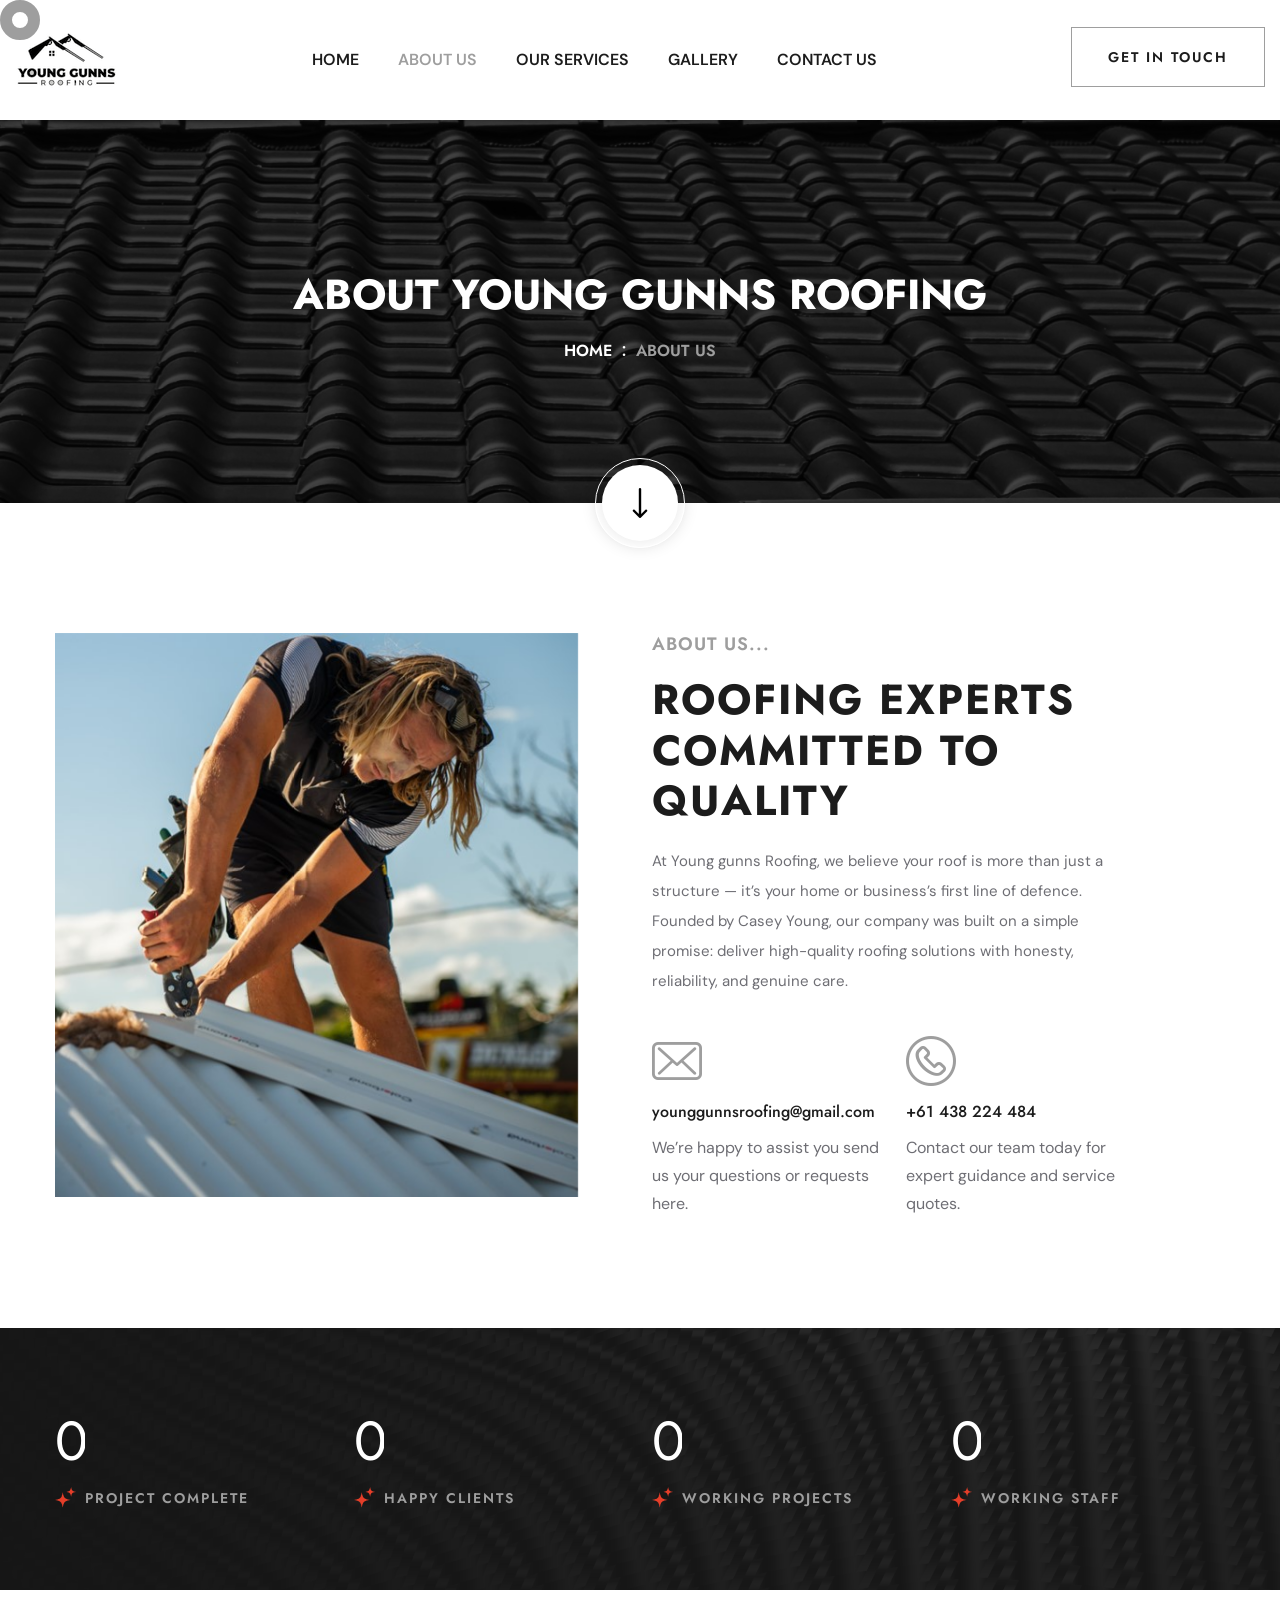
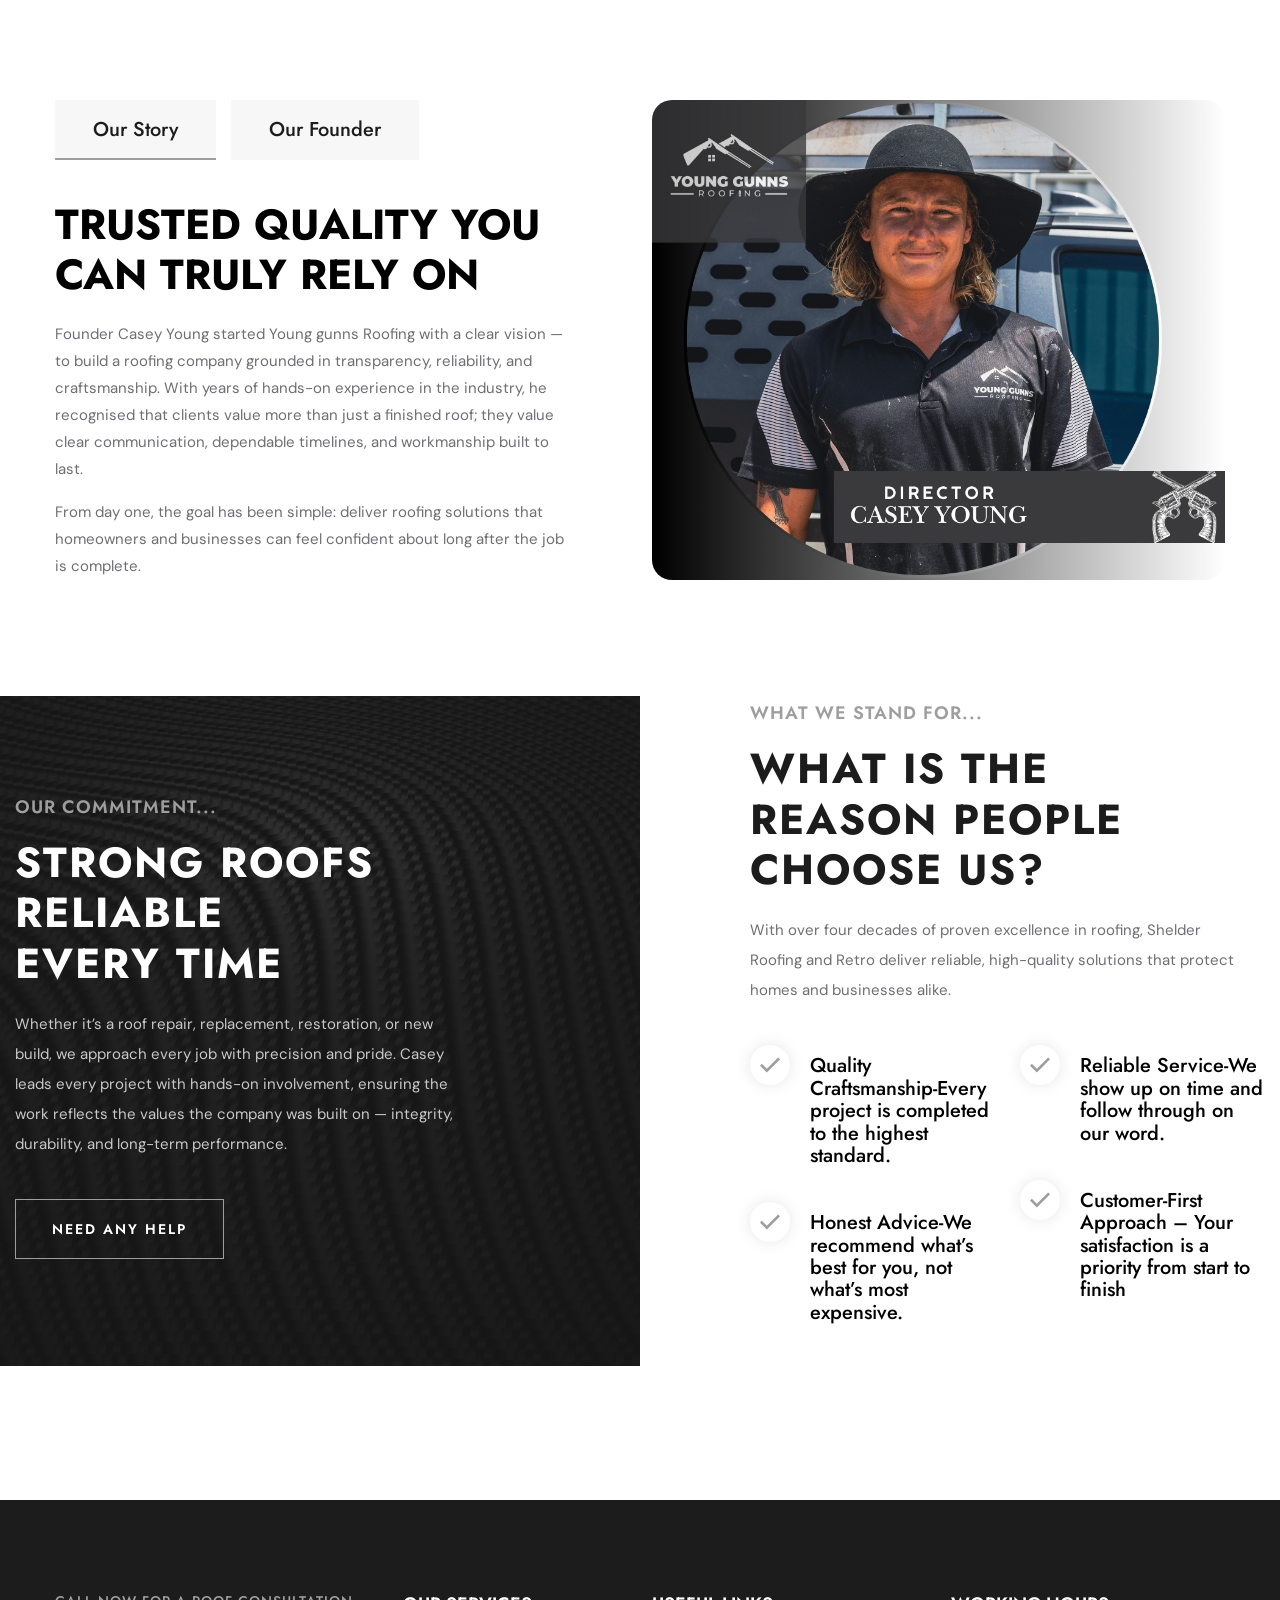
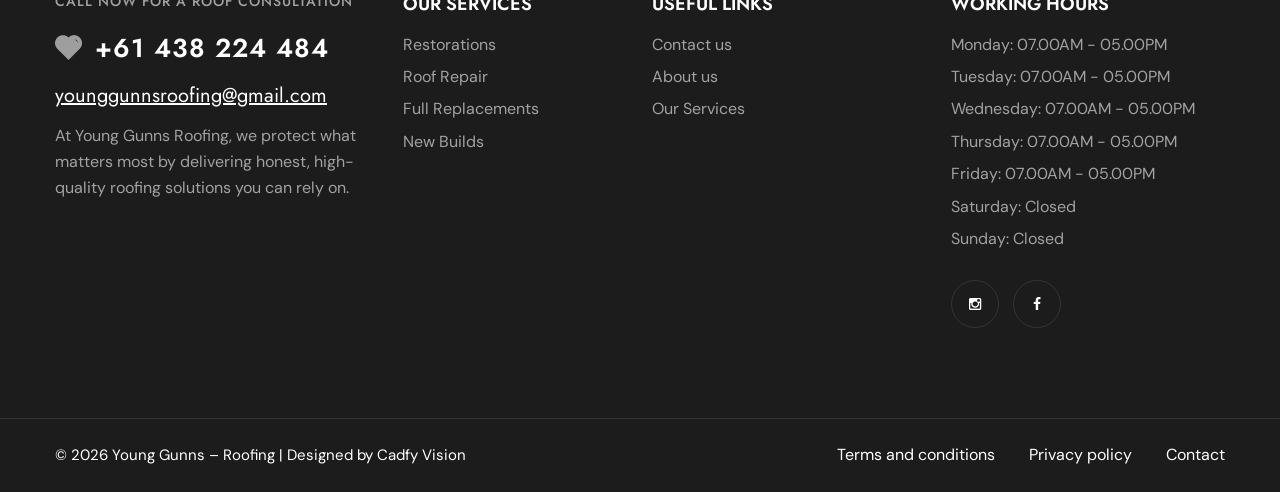
==== about.html @ 072b1c1d "correct company name spelling" ====
<!DOCTYPE html>
<html>
<head>
<meta charset="utf-8">
<title>Young Gunns Roofing</title>
<!-- Stylesheets -->
<link href="css/bootstrap.css" rel="stylesheet">
<link href="css/style.css" rel="stylesheet">
<link href="css/responsive.css" rel="stylesheet">

<link href="https://fonts.googleapis.com/css2?family=Jost:wght@300;400;500;600;700;800;900&display=swap" rel="stylesheet">
<link href="https://fonts.googleapis.com/css2?family=DM+Sans:wght@400;500;700&display=swap" rel="stylesheet">
<link href="https://fonts.googleapis.com/css2?family=Roboto:wght@300;400;500;700;900&display=swap" rel="stylesheet">

<!-- Color Switcher Mockup -->
<link href="css/color-switcher-design.css" rel="stylesheet">

<!-- Color Themes -->
<link id="theme-color-file" href="css/color-themes/default-color.css" rel="stylesheet">

<link rel="shortcut icon" href="images/fav.png" type="image/x-icon">
<link rel="icon" href="images/fav.png" type="image/x-icon">

<!-- Responsive -->
<meta http-equiv="X-UA-Compatible" content="IE=edge">
<meta name="viewport" content="width=device-width, initial-scale=1.0, maximum-scale=1.0, user-scalable=0">

</head>

<body>
<div class="cursor"></div>
<div class="page-wrapper">
 	

 	<!-- Main Header / Header Style Seven -->
    <header class="main-header header-style-seven">
    	
        <!-- Header Lower -->
        <div class="header-lower">
            
			<div class="auto-container">
				<div class="inner-container d-flex justify-content-between align-items-center flex-wrap">
					
					<div class="pull-left logo-box">
						<div class="logo"><a href="index.html"><img src="images/logo.png" alt="" title="Roonix Roofing"></a></div>
					</div>
					<div class="nav-outer clearfix">
						
						<!-- Mobile Navigation Toggler -->
						<div class="mobile-nav-toggler"><span class="icon flaticon-menu"></span></div>
						<!-- Main Menu -->
						<nav class="main-menu show navbar-expand-md">
							<div class="navbar-header">
								<button class="navbar-toggler" type="button" data-toggle="collapse" data-target="#navbarSupportedContent" aria-controls="navbarSupportedContent" aria-expanded="false" aria-label="Toggle navigation">
									<span class="icon-bar"></span>
									<span class="icon-bar"></span>
									<span class="icon-bar"></span>
								</button>
							</div>
							
							<div class="navbar-collapse collapse clearfix" id="navbarSupportedContent">
								<ul class="navigation clearfix">
									
										<li><a href="index.html">Home</a></li>
										<li><a href="about.html">About Us</a></li>
										<li><a href="services.html">Our Services</a></li>
										<li><a href="projects.html">Gallery</a></li>
										
										<li><a href="contact.html">Contact Us</a></li>
								</ul>
							</div>
							
						</nav>
						<!-- Main Menu End-->
						
					</div>
					
					<!-- Outer Box -->
					<div class="outer-box clearfix">
						<div class="button-box text-center">
							<a href="contact.html" class="theme-btn btn-style-two clearfix">
								<span class="btn-wrap">
									<span class="text-one">Get in touch</span>
									<span class="text-two">Get in touch</span>
								</span>
							</a>
						</div>
					</div>
					<!-- End Outer Box -->
					
				</div>
				
			</div>
        </div>
        <!-- End Header Lower -->
        
		<!-- Sticky Header  -->
        <div class="sticky-header">
            <div class="auto-container clearfix">
                <!-- Logo -->
                <div class="logo pull-left">
                    <a href="index.html" title=""><img src="images/logo.png" alt="" title=""></a>
                </div>
				
                <!--Right Col-->
                <div class="pull-right">
                    <!-- Main Menu -->
                    <nav class="main-menu">
                        <!--Keep This Empty / Menu will come through Javascript-->
                    </nav><!-- Main Menu End-->
					
					<div class="mobile-nav-toggler"><span class="icon flaticon-menu"></span></div>
					
                </div>
            </div>
        </div><!-- End Sticky Menu -->
    
		<!-- Mobile Menu  -->
        <div class="mobile-menu">
            <div class="menu-backdrop"></div>
            <div class="close-btn"><span class="icon flaticon-multiply"></span></div>
            <nav class="menu-box">
                <div class="nav-logo"><a href="index.html"><img src="images/logo.png" alt="Roonix" title=""></a></div>
				<!-- Search -->
				<div class="search-box">
					<form method="post" action="contact.html">
						<div class="form-group">
							<input type="search" name="search-field" value="" placeholder="SEARCH HERE" required>
							<button type="submit"><span class="icon flaticon-search-1"></span></button>
						</div>
					</form>
				</div>
                <div class="menu-outer"><!--Here Menu Will Come Automatically Via Javascript / Same Menu as in Header--></div>
            </nav>
        </div>
		<!-- End Mobile Menu -->
	
    </header>
    <!-- End Main Header -->
	
	<!-- Page Title -->
    <section class="page-title" style="background-image: url(images/background/20.jpg)">
        <div class="auto-container">
			<h2>About Young Gunns Roofing</h2>
			<ul class="bread-crumb clearfix">
				<li><a href="index.html">Home</a></li>
				<li>About us</li>
			</ul>
        </div>
		<!-- Scroll To Down -->
		<div class="scroll-to-down scroll-to-target" data-target=".about-section-two"><span class="flaticon-down-arrow-1"></span></div>
    </section>
    <!-- End Page Title -->
	
	<!-- About Section Two / Style Two -->
	<section class="about-section-two style-two">
		<div class="auto-container">
			<div class="row clearfix">
				
				<!-- Image Column -->
				<div class="image-column col-lg-6 col-md-12 col-sm-12">
					<div class="inner-column wow fadeInLeft" data-wow-delay="0ms" data-wow-duration="1500ms">
						<div class="image">
							<img src="images/resource/younggunns-roofing-about.jpg" alt="" />
							<!--<div class="experience-box" style="background-image: url(images/background/19.png)">
								<div class="counter"><span class="odometer" data-count="15"></span></div>
								<div class="text">Year of Experience</div>
							</div>-->
						</div>
					</div>
				</div>
				
				<!-- Content Column -->
				<div class="content-column col-lg-6 col-md-12 col-sm-12">
					<div class="inner-column wow fadeInRight" data-wow-delay="0ms" data-wow-duration="1500ms">
						<!-- Sec Title -->
						<div class="sec-title">
							<div class="title">About Us...</div>
							<h2>Roofing Experts Committed to <br> Quality</h2>
							<div class="text">At Young gunns Roofing, we believe your roof is more than just a structure — it’s your home or business’s first line of defence. Founded by Casey Young, our company was built on a simple promise: deliver high-quality roofing solutions with honesty, reliability, and genuine care.
</div>
						</div>
						<div class="row clearfix">
							<!-- Info Column -->
							<div class="info-column col-lg-6 col-md-6 col-sm-12">
								<div class="column-inner">
									<div class="icon flaticon-envelope"></div>
									<h4>younggunnsroofing@gmail.com</h4>
									<div class="text">We’re happy to assist you send us your questions or requests here.</div>
								</div>
							</div>
							
							<!-- Info Column -->
							<div class="info-column col-lg-6 col-md-6 col-sm-12">
								<div class="column-inner">
									<div class="icon flaticon-phone"></div>
									<h4>+61 438 224 484</h4>
									<div class="text">Contact our team today for expert guidance and service quotes.</div>
								</div>
							</div>
						</div>
					</div>
				</div>
				
			</div>
		</div>
	</section>
	<!-- End About Section Two -->
	
	<!-- Counter Section -->
	<section class="counter-section style-three" style="background-image: url(images/background/21.png)">
		<div class="auto-container">
			<div class="inner-container">
				<div class="row clearfix">
							
					<!-- Counter Column -->
					<div class="counter-block col-lg-3 col-md-6 col-sm-12">
						<div class="inner-block">
							<div class="counter"><span class="odometer" data-count="0"></span></div>
							<div class="counter-text">Project Complete</div>
						</div>
					</div>
					
					<!-- Counter Column -->
					<div class="counter-block col-lg-3 col-md-6 col-sm-12">
						<div class="inner-block">
							<div class="counter"><span class="odometer" data-count="0"></span></div>
							<div class="counter-text">Happy Clients</div>
						</div>
					</div>
					
					<!-- Counter Column -->
					<div class="counter-block col-lg-3 col-md-6 col-sm-12">
						<div class="inner-block">
							<div class="counter"><span class="odometer" data-count="0"></span></div>
							<div class="counter-text">Working Projects</div>
						</div>
					</div>
					
					<!-- Counter Column -->
					<div class="counter-block col-lg-3 col-md-6 col-sm-12">
						<div class="inner-block">
							<div class="counter"><span class="odometer" data-count="0"></span></div>
							<div class="counter-text">Working Staff</div>
						</div>
					</div>
					
				</div>
			</div>
		</div>
	</section>
	<!-- End Counter Section -->
	
	<!-- Mission Section Two -->
	<section class="mission-section-two">
		<div class="auto-container">
			<div class="inner-container">
				<div class="row clearfix">
				
					<!-- Tab Column -->
					<div class="tab-column col-lg-6 col-md-12 col-sm-12">
						<div class="inner-column">
							
							<!-- Mission Info Tabs -->
                            <div class="mission-info-tabs">
                                <!-- Product Tabs -->
                                <div class="mission-tabs style-two tabs-box">
                                
                                    <!-- Tab Btns -->
                                    <ul class="tab-btns tab-buttons clearfix">
                                        <li data-tab="#prod-mission" class="tab-btn active-btn">Our Story</li>
                                        <li data-tab="#prod-vision" class="tab-btn">Our Founder</li>
										 
                                    </ul>
                                    
                                    <!-- Tabs Container -->
                                    <div class="tabs-content">
                                        
                                        <!-- Tab / Active Tab -->
                                       <div class="tab active-tab" id="prod-mission">
    <div class="content">
        <h2>Trusted Quality You Can Truly Rely On</h2>
        <p>
           Founder Casey Young started Young gunns Roofing with a clear vision — to build a roofing
company grounded in transparency, reliability, and craftsmanship. With years of hands-on
experience in the industry, he recognised that clients value more than just a finished roof; they
value clear communication, dependable timelines, and workmanship built to last.
        </p>
        <p>
      From day one, the goal has been simple: deliver roofing solutions that homeowners and
businesses can feel confident about long after the job is complete.

        </p>
		
    </div>
</div>

										
										<!-- Tab -->
                                       <div class="tab" id="prod-vision">
    <div class="content">
        <h2>Trusted Roofing, Expert Leadership</h2>
        <p>
           Casey Young is the founder and driving force behind Young gunns Roofing. With extensive
hands-on industry experience, he leads the company with a commitment to precision,
accountability, and high standards on every project.
        </p>
        <p>
          Known for his attention to detail and straightforward approach, Casey believes a roof represents
more than protection — it represents peace of mind. His leadership has shaped a company
culture focused on professionalism, strong work ethic, and consistent quality across both
residential and commercial projects.
        </p>
		<p>Under his guidance, Young gunns Roofing has grown through word-of-mouth referrals and
repeat clients who appreciate honest advice, transparent pricing, and reliable results.</p>
    </div>
</div>

										
									</div>
								</div>
							</div>
							
						</div>
					</div>
					
					<!-- Image Column -->
					<div class="image-column col-lg-6 col-md-12 col-sm-12">
    <div class="inner-column">
        <div class="row clearfix">
            <!-- Single Image with Rounded Corners -->
            <div class="col-lg-12 col-md-12 col-sm-12">
                <div class="image wow fadeInRight" data-wow-delay="0ms" data-wow-duration="1500ms">
                    <img src="images/resource/younggunns-roofing-about-founder.jpg" alt="" width="940" height="788" style="border-radius: 20px;" />
                </div>
            </div>
        </div>
    </div>
</div>
					
				</div>
			</div>
		</div>
	</section>
	
	<section class="fluid-section-three">
		<div class="map-pattern" style=""></div>
    	<div class="outer-container  d-flex justify-content-between align-items-center clearfix">
        	
			<!-- Left Column -->
            <div class="left-column" style="background-image: url(images/background/7.png)">
				<div class="inner-column">
					<!-- Sec Title -->
					<div class="sec-title light">
						<div class="title">Our Commitment...</div>
						<h2>Strong Roofs <br> Reliable <br> Every Time</h2>
						<div class="text">Whether it’s a roof repair, replacement, restoration, or new build, we approach every job with precision and pride. Casey leads every project with hands-on involvement, ensuring the work reflects the values the company was built on — integrity, durability, and long-term performance.</div>
					</div>
					<div class="button-box">
						<a href="contact.html" class="theme-btn btn-style-one clearfix">
							<span class="btn-wrap">
								<span class="text-one">Need any help</span>
								<span class="text-two">Need any help</span>
							</span>
						</a>
					</div>
				</div>
            </div>
			
            <!-- Right Column -->
            <div class="right-column">
            	<div class="inner-column">
					<!-- Sec Title -->
					<div class="sec-title">
						<div class="title">What We Stand For...</div>
						<h2>what is The <br> Reason people <br> choose us?</h2>
						<div class="text">With over four decades of proven excellence in roofing, Shelder Roofing and Retro deliver reliable, high-quality solutions that protect homes and businesses alike.</div>
					</div>
					<div class="row clearfix">
						<div class="col-lg-6 col-md-6 col-sm-12">
							<ul class="option">
								<li>Quality Craftsmanship-Every project is completed to the highest standard.</li>
								<li>Honest Advice-We recommend what’s best for you, not what’s most expensive.</li>
							</ul>
						</div>
						<div class="col-lg-6 col-md-6 col-sm-12">
							<ul class="option">
								<li>Reliable Service-We show up on time and follow through on our word.
</li>
								<li>Customer-First Approach – Your satisfaction is a priority from start to finish</li>
							</ul>
						</div>
					</div>
				</div>
			</div>
			
		</div>
	</section>
	
	<br><br><br><br><br><br>
	
	<!-- Main Footer -->
    <footer class="main-footer">
    	<div class="auto-container">
        	<!-- Widgets Section -->
            <div class="widgets-section">
            	<div class="row clearfix">
                	
                    <!-- Column -->
                    <div class="big-column col-lg-6 col-md-12 col-sm-12">
						<div class="row clearfix">
						
                        	<!-- Footer Column -->
                            <div class="footer-column col-lg-7 col-md-6 col-sm-12">
                                <div class="footer-widget career-widget">
									<div class="title">Call Now for a Roof Consultation</div>
									<a href="tel:+61 438 224 484" class="phone">+61 438 224 484</a>
									<a class="email" href="mailto:younggunnsroofing@gmail.com">younggunnsroofing@gmail.com</a>
									
									<div class="text">At Young Gunns Roofing, we protect what matters most by delivering honest, high-quality roofing solutions you can rely on.</div>
								</div>
							</div>
							
							<!-- Footer Column -->
                            <div class="footer-column col-lg-5 col-md-6 col-sm-12">
                                <div class="footer-widget links-widget">
									<h6>Our Services</h6>
									<ul class="links">
										<li><a href="services.html">Restorations</a></li>
										<li><a href="services.html">Roof Repair</a></li>
										<li><a href="services.html">Full Replacements</a></li>
										
										<li><a href="services.html">New Builds</a></li>
										
									</ul>
								</div>
							</div>
							
						</div>
					</div>
					
					<!-- Column -->
                    <div class="big-column col-lg-6 col-md-12 col-sm-12">
						<div class="row clearfix">
							
							<!-- Footer Column -->
                            <div class="footer-column col-lg-6 col-md-6 col-sm-12">
                                <div class="footer-widget links-widget">
									<h6>Useful links</h6>
									<ul class="links">
										<li><a href="contact.html">Contact us</a></li>
										<li><a href="about.html">About us</a></li>
										<li><a href="services.html">Our Services</a></li>
										
										
										
										
										
										
										
									</ul>
								</div>
							</div>
							
							<!-- Footer Column -->
                            <div class="footer-column col-lg-6 col-md-6 col-sm-12">
                                <div class="footer-widget links-widget">
									<h6>Working Hours</h6>
									<ul class="time-schedule">
									
										<li>Monday: 07.00AM - 05.00PM</li>
                                        <li>Tuesday: 07.00AM - 05.00PM</li>
										<li>Wednesday: 07.00AM - 05.00PM</li>
										<li>Thursday: 07.00AM - 05.00PM</li>
										<li>Friday: 07.00AM - 05.00PM</li>
										<li>Saturday: Closed</li>
										<li>Sunday: Closed</li>
									</ul>
									<!-- Social Box -->
									<ul class="social-icon-one">
										<li><a href="https://www.instagram.com/younggunnsroofing/" class="fa fa-instagram"></a></li>
										<li><a href="https://www.facebook.com/profile.php?id=61556952474637" class="fa fa-facebook-f"></a></li>
<!--<li><a href="#0" class="fa fa-twitter"></a></li>
<li><a href="#0" class="fa fa-behance"></a></li>
<li><a href="#0" class="fa fa-youtube-play"></a></li>-->

									</ul>
								</div>
							</div>
							
						</div>
					</div>
					
				</div>
			</div>
		</div>
		
		<!-- Footer Bottom -->
		<div class="footer-bottom">
			<div class="auto-container">
				<div class="row clearfix">
					
					<!-- Copyright Column -->
					<div class="copyright-column col-lg-6 col-md-6 col-sm-12">
    <div class="copyright">
        &copy; 2026 Young Gunns – Roofing |
        Designed by <a href="https://cadfyvision.com.au/" target="_blank" rel="noopener">Cadfy Vision</a>
    </div>
</div>
					
					<!-- Nav Column -->
					<div class="nav-column col-lg-6 col-md-6 col-sm-12">
						<ul class="footer-bottom-nav">
							<li><a href="#0">Terms and conditions</a></li>
							<li><a href="#0">Privacy policy</a></li>
							<li><a href="contact.html">Contact</a></li>
						</ul>
					</div>
					
				</div>
			</div>
		</div>
		
	</footer>
	<!-- End Main Footer -->
</div>
<!--End pagewrapper-->

<!-- Color Palate -->
<div class="color-palate">
    <div class="color-trigger">
        <i class="fa fa-gear"></i>
    </div>
    <div class="color-palate-head">
        <h6>Choose Layout</h6>
    </div>
	
	<div class="various-color clearfix">
        <div class="colors-list">
            <span class="palate default-color active" data-theme-file="css/color-themes/default-color.css"></span>
            <span class="palate green-color" data-theme-file="css/color-themes/green-color.css"></span>
            <span class="palate olive-color" data-theme-file="css/color-themes/blue-color.css"></span>
            <span class="palate orange-color" data-theme-file="css/color-themes/orange-color.css"></span>
            <span class="palate purple-color" data-theme-file="css/color-themes/purple-color.css"></span>
            <span class="palate teal-color" data-theme-file="css/color-themes/teal-color.css"></span>
            <span class="palate brown-color" data-theme-file="css/color-themes/brown-color.css"></span>
            <span class="palate yellow-color" data-theme-file="css/color-themes/yellow-color.css"></span>
        </div>
    </div>
</div>
<!-- End Color Palate -->

<!-- scrollToTop start -->
<div class="progress-wrap active-progress">
	<svg class="progress-circle svg-content" width="100%" height="100%" viewBox="-1 -1 102 102">
	<path d="M50,1 a49,49 0 0,1 0,98 a49,49 0 0,1 0,-98" style="transition: stroke-dashoffset 10ms linear 0s; stroke-dasharray: 307.919px, 307.919px; stroke-dashoffset: 228.265px;"></path>
	</svg>
</div>
<!-- scrollToTop end -->

<script src="js/jquery.js"></script>
<script src="js/popper.min.js"></script>
<script src="js/bootstrap.min.js"></script>
<script src="js/magnific-popup.min.js"></script>
<script src="js/jquery.mCustomScrollbar.concat.min.js"></script>
<script src="js/appear.js"></script>
<script src="js/parallax.min.js"></script>
<script src="js/tilt.jquery.min.js"></script>
<script src="js/jquery.paroller.min.js"></script>
<script src="js/owl.js"></script>
<script src="js/wow.js"></script>
<script src="js/odometer.js"></script>
<script src="js/mixitup.js"></script>
<script src="js/backToTop.js"></script>
<script src="js/cursor-script.js"></script>
<script src="js/nav-tool.js"></script>
<script src="js/jquery-ui.js"></script>
<script src="js/script.js"></script>
<script src="js/color-settings.js"></script>

<!--[if lt IE 9]><script src="https://cdnjs.cloudflare.com/ajax/libs/html5shiv/3.7.3/html5shiv.js"></script><![endif]-->
<!--[if lt IE 9]><script src="js/respond.js"></script><![endif]-->

</body>
</html>
---- css/style.css ----
/* Roonix Roofing HTML Template */

/* 
	font-family: 'Montserrat', sans-serif;
	font-family: 'Roboto', sans-serif;
*/

@import url('global.css');
@import url('header.css');
@import url('footer.css');
@import url('icofont.css');
@import url('font-awesome.css');
@import url('flaticon.css');
@import url('animate.css');
@import url('owl.css');
@import url('swiper.css');
@import url('linearicons.css');
@import url('jquery-ui.css');
@import url('preloader.css');
@import url('custom-animate.css');
@import url('magnific-popup.css');
@import url('jquery.bootstrap-touchspin.css');
@import url('odometer-theme-default.css');
@import url('jquery.mCustomScrollbar.min.css');

/*** 

====================================================================
	Main Slider Section
====================================================================

***/

.main-slider{
	position:relative;
	overflow:hidden;
	background-color:var(--color-three);
	padding-left:var(--padding-left-100);
}

.main-slider .slide{
	position:relative;
	overflow:hidden;
	padding:160px 0px 250px;
	background-size:cover;
}

.main-slider .image-layer img{
	position:absolute;
}

.main-slider .image-layer{
	position:absolute;
	left:0px;
	top:0px;
	right:0px;
	bottom:0px;
	filter: grayscale(100%);
	background-size:cover;
	-webkit-transform:scale(1);
	-ms-transform:scale(1);
	transform:scale(1);
	background-position:right center;
	-webkit-transition: all 6000ms linear;
	-moz-transition: all 6000ms linear;
	-ms-transition: all 6000ms linear;
	-o-transition: all 6000ms linear;
	transition: all 6000ms linear;
}

.main-slider .active .image-layer{
	-webkit-transform:scale(1.15);
	-ms-transform:scale(1.15);
	transform:scale(1.15);
}

.main-slider .image-layer:before{
	position:absolute;
	content:'';
	left:0px;
	top:0px;
	right:0px;
	bottom:0px;
	background:url(../images/main-slider/gradient-layer.png) left top repeat-y;
}

.main-slider .content-boxed{
	position:relative;
	max-width:720px;
	z-index:10;
}

.main-slider .content-boxed .inner-box{
	position:relative;
}

.main-slider h1{
	opacity: 0;
	text-transform:uppercase;
	color:var(--white-color);
	transform-origin: top;
	transform: translateX(200px);
	-webkit-transition: all 1000ms ease;
	-moz-transition: all 100ms ease;
	-ms-transition: all 1000ms ease;
	-o-transition: all 1000ms ease;
	transition: all 1000ms ease;
	margin-bottom:var(--margin-bottom-50);
}

.main-slider .active h1{
	opacity: 1;
	transform: translateX(0px);
	-webkit-transition-delay: 450ms;
	-moz-transition-delay: 450ms;
	-ms-transition-delay: 450ms;
	-o-transition-delay: 450ms;
	transition-delay: 450ms;
}

.main-slider .btns-box{
	opacity:0;
	transform: translateX(200px);
	transform-origin: top;
	display:inline-block;
	-webkit-transition: all 900ms ease;
	-moz-transition: all 900ms ease;
	-ms-transition: all 900ms ease;
	-o-transition: all 900ms ease;
	transition: all 900ms ease;
}

.main-slider .active .btns-box{
	opacity: 1;
	transform: translateX(0px);
	-webkit-transition-delay: 900ms;
	-moz-transition-delay: 900ms;
	-ms-transition-delay: 900ms;
	-o-transition-delay: 900ms;
	transition-delay: 900ms;
}

.main-slider .play-box{
	position:relative;
	width:60px;
	height:60px;
	float:left;
	line-height:58px;
	text-align:center;
	display:inline-block;
	font-size:var(--font-20);
	color:var(--white-color);
	border:1px solid var(--main-color);
}

.main-slider .play-box .ripple,
.main-slider .play-box .ripple:before,
.main-slider .play-box .ripple:after {
    position: absolute;
    top: 50%;
    left: 50%;
    width:60px;
	height: 60px;
    -webkit-transform: translate(-50%, -50%);
    -moz-transform: translate(-50%, -50%);
    -ms-transform: translate(-50%, -50%);
    -o-transform: translate(-50%, -50%);
    transform: translate(-50%, -50%);
    -webkit-box-shadow: 0 0 0 0 rgba(255, 255, 255, .6);
    -moz-box-shadow: 0 0 0 0 rgba(255, 255, 255, .6);
    -ms-box-shadow: 0 0 0 0 rgba(255, 255, 255, .6);
    -o-box-shadow: 0 0 0 0 rgba(255, 255, 255, .6);
    box-shadow: 0 0 0 0 rgba(255, 255, 255, .6);
    -webkit-animation: ripple 3s infinite;
    -moz-animation: ripple 3s infinite;
    -ms-animation: ripple 3s infinite;
    -o-animation: ripple 3s infinite;
    animation: ripple 3s infinite;
}

.main-slider .play-box .ripple:before {
    -webkit-animation-delay: .9s;
    -moz-animation-delay: .9s;
    -ms-animation-delay: .9s;
    -o-animation-delay: .9s;
    animation-delay: .9s;
    content: "";
    position: absolute;
}

.main-slider .play-box .ripple:after{
    -webkit-animation-delay: .6s;
    -moz-animation-delay: .6s;
    -ms-animation-delay: .6s;
    -o-animation-delay: .6s;
    animation-delay: .6s;
    content: "";
    position: absolute;
}

.main-slider .play-box:hover{
	color:var(--white-color);
	background-color:var(--main-color);
}

@-webkit-keyframes ripple {
    70% {box-shadow: 0 0 0 70px rgba(253, 167, 0, 0);}
    100% {box-shadow: 0 0 0 0 rgba(253, 167, 0, 0);}
}

@keyframes ripple {
    70% {box-shadow: 0 0 0 70px rgba(253, 167, 0, 0);}
    100% {box-shadow: 0 0 0 0 rgba(253, 167, 0, 0);}
}

.main-slider .btns-box .theme-btn{
	float:left;
	margin-right:var(--margin-right-25);
	margin-bottom:var(--margin-bottom-15);
}

.main-slider .owl-dots,
.main-slider .owl-nav{
	display:none;
}

.main-slider .social-box{
	position:absolute;
	left:45px;
	top:0px;
	z-index:10;
	width:30px;
	writing-mode: vertical-rl;
	transform:rotate(180deg);
}

.main-slider .social-box li{
	position:relative;
	display:inline-block;
	margin-top:var(--margin-top-40);
}

.main-slider .social-box li a{
	position:relative;
	font-weight:500;
	font-size:var(--font-14);
	color:var(--color-four);
	-webkit-transition:all 500ms ease;
	-moz-transition:all 500ms ease;
	-ms-transition:all 500ms ease;
	-o-transition:all 500ms ease;
	transition:all 500ms ease;
}

.main-slider .social-box li a:hover{
	color:var(--main-color);
}

.main-slider .social-box li a::before{
	transform:rotate(90deg);
	display:inline-block;
}

.main-slider .social-box li span{
	position:relative;
	letter-spacing:3px;
	display:inline-block;
	text-transform:uppercase;
	margin-top:var(--margin-top-5);
	font-family: var(--font-family-Jost);
}

.main-slider .scroll-box{
	position:absolute;
	left:40px;
	bottom:0px;
	z-index:10;
	cursor:pointer;
	font-weight:500;
	letter-spacing:3px;
	writing-mode: vertical-rl;
	transform:rotate(180deg);
	font-size:var(--font-14);
	color:var(--color-four);
	text-transform:uppercase;
	font-family: var(--font-family-Jost);
	-webkit-transition:all 500ms ease;
	-moz-transition:all 500ms ease;
	-ms-transition:all 500ms ease;
	-o-transition:all 500ms ease;
	transition:all 500ms ease;
}

.main-slider .scroll-box .icon{
	position:relative;
	letter-spacing:3px;
	display:inline-block;
	font-size:var(--font-18);
	text-transform:uppercase;
	font-family: "Flaticon";
	margin-bottom:var(--margin-bottom-10);
	
}

.main-slider .scroll-box:hover{
	color:var(--main-color);
}

/*** 

====================================================================
	Main Slider Two
====================================================================

***/

.main-slider-two{
	position:relative;
	overflow:hidden;
}

.main-slider-two .slide{
	position:relative;
	overflow:hidden;
	padding:160px 0px 60px;
	background-size:cover;
}

.main-slider-two .content-boxed{
	position:relative;
	max-width:720px;
	z-index:10;
}

.main-slider-two .content-boxed .inner-box{
	position:relative;
}

.main-slider-two .title{
	opacity: 0;
	font-weight:600;
	letter-spacing:1px;
	font-size:var(--font-18);
	text-transform:uppercase;
	color:var(--main-color);
	transform-origin: top;
	transform: translateX(200px);
	-webkit-transition: all 1000ms ease;
	-moz-transition: all 100ms ease;
	-ms-transition: all 1000ms ease;
	-o-transition: all 1000ms ease;
	transition: all 1000ms ease;
	font-family: var(--font-family-Jost);
	margin-bottom:var(--margin-bottom-30);
}

.main-slider-two .active .title{
	opacity: 1;
	transform: translateX(0px);
	-webkit-transition-delay: 150ms;
	-moz-transition-delay: 150ms;
	-ms-transition-delay: 150ms;
	-o-transition-delay: 150ms;
	transition-delay: 150ms;
}

.main-slider-two h1{
	opacity: 0;
	text-transform:uppercase;
	color:var(--color-two);
	transform-origin: top;
	transform: translateX(200px);
	-webkit-transition: all 1000ms ease;
	-moz-transition: all 100ms ease;
	-ms-transition: all 1000ms ease;
	-o-transition: all 1000ms ease;
	transition: all 1000ms ease;
	margin-bottom:var(--margin-bottom-25);
}

.main-slider-two .active h1{
	opacity: 1;
	transform: translateX(0px);
	-webkit-transition-delay: 450ms;
	-moz-transition-delay: 450ms;
	-ms-transition-delay: 450ms;
	-o-transition-delay: 450ms;
	transition-delay: 450ms;
}

.main-slider-two .text{
	opacity: 0;
	font-weight:400;
	max-width:600px;
	line-height:32px;
	font-size:var(--font-20);
	color:var(--color-five);
	transform-origin: top;
	transform: translateX(200px);
	-webkit-transition: all 1000ms ease;
	-moz-transition: all 100ms ease;
	-ms-transition: all 1000ms ease;
	-o-transition: all 1000ms ease;
	transition: all 1000ms ease;
	font-family: var(--font-family-Jost);
	margin-bottom:var(--margin-bottom-35);
}

.main-slider-two .active .text{
	opacity: 1;
	transform: translateX(0px);
	-webkit-transition-delay: 650ms;
	-moz-transition-delay: 650ms;
	-ms-transition-delay: 650ms;
	-o-transition-delay: 650ms;
	transition-delay: 650ms;
}

.main-slider-two .btns-box{
	opacity:0;
	transform: translateX(200px);
	transform-origin: top;
	display:inline-block;
	-webkit-transition: all 900ms ease;
	-moz-transition: all 900ms ease;
	-ms-transition: all 900ms ease;
	-o-transition: all 900ms ease;
	transition: all 900ms ease;
}

.main-slider-two .active .btns-box{
	opacity: 1;
	transform: translateX(0px);
	-webkit-transition-delay: 900ms;
	-moz-transition-delay: 900ms;
	-ms-transition-delay: 900ms;
	-o-transition-delay: 900ms;
	transition-delay: 900ms;
}

.main-slider-two .options{
	position:relative;
	opacity:0;
	transform-origin: top;
	transform: translateX(200px);
	margin-top:var(--margin-top-150);
	-webkit-transition: all 900ms ease;
	-moz-transition: all 900ms ease;
	-ms-transition: all 900ms ease;
	-o-transition: all 900ms ease;
	transition: all 900ms ease;
}

.main-slider-two .active .options{
	opacity: 1;
	transform: translateX(0px);
	-webkit-transition-delay: 1200ms;
	-moz-transition-delay: 1200ms;
	-ms-transition-delay: 1200ms;
	-o-transition-delay: 1200ms;
	transition-delay: 1200ms;
}

.main-slider-two .options li{
	position:relative;
	font-weight:500;
	padding:10px 0px;
	display:inline-block;
	font-size:var(--font-20);
	font-family: var(--font-family-Jost);
	padding-left:var(--padding-left-60);
	margin-right:var(--margin-right-30);
}

.main-slider-two .options li:before{
	position:absolute;
	content: "\f1b8";
	left:0px;
	top:0px;
	width:40px;
	height:40px;
	line-height:40px;
	text-align:center;
	border-radius:50px;
	display:inline-block;
	color:var(--color-two);
	font-family: "flaticon";
	background-color:var(--white-color);
	border:1px solid var(--color-nine);
}

.main-slider-two .options li:last-child{
	margin-right:var(--margin-zero);
}

.main-slider-two .side-image{
	position:absolute;
	right:0px;
	bottom:0px;
	opacity: 0;
	transform-origin: top;
	transform: translateX(200px);
	-webkit-transition: all 1000ms ease;
	-moz-transition: all 100ms ease;
	-ms-transition: all 1000ms ease;
	-o-transition: all 1000ms ease;
	transition: all 1000ms ease;
}

.main-slider-two .active .side-image{
	opacity:1;
	transform: translateX(0px);
	
	-webkit-transition-delay: 1200ms;
	-moz-transition-delay: 1200ms;
	-ms-transition-delay: 1200ms;
	-o-transition-delay: 1200ms;
	transition-delay: 1200ms;
}

.main-slider-two .side-image img{
	filter: grayscale(100%);
}

.main-slider-two .side-image .plus-box:nth-child(2){
	position:absolute;
	right:8%;
	top:50%;
	left:auto;
}

.main-slider-two .side-image .plus-box:nth-child(3){
	position:absolute;
	left:15%;
	top:80%;
}

.main-slider-two .side-image .plus-box{
	position:absolute;
	left:24%;
	top:14%;
	display:block;
	z-index:1;
	border-radius:50%;
	display:inline-block;
	color:var(--main-color);
	font-size:var(--font-20);
	transition: all 0.3s ease;
    -moz-transition: all 0.3s ease;
    -webkit-transition: all 0.3s ease;
    -ms-transition: all 0.3s ease;
    -o-transition: all 0.3s ease;
	background-color:var(--white-color);
	box-shadow:0px 0px 15px rgba(0,0,0,0.10);
}

.main-slider-two .side-image .plus-box .icon{
	position:relative;
	z-index:99;
	width:60px;
	height:60px;
	line-height:60px;
	text-align:center;
	display:inline-block;
	font-family: "Flaticon";
}

.main-slider-two .side-image .plus-box:after{
	position:absolute;
	content:'';
	left:0px;
	width:25px;
	height:30px;
	top:-22px;
}

.main-slider-two .side-image .plus-box .tooltip-data{
	position:absolute;
    left: -20px;
    bottom: 100%;
    width: 200px;
    color:var(--white-color);
    font-size:var(--font-14);
    font-weight: 300;
    text-align: center;
    opacity: 0;
	visibility: hidden;
    padding: 20px 20px 10px;
    margin-left: -60px;
    margin-bottom:var(--margin-bottom-10);
    background-color: var(--main-color);
    transition: all 0.3s ease;
    -moz-transition: all 0.3s ease;
    -webkit-transition: all 0.3s ease;
    -ms-transition: all 0.3s ease;
    -o-transition: all 0.3s ease;
}

.main-slider-two .side-image .plus-box:hover{
	color:var(--white-color);
	border-color:var(--main-color);
	background-color:var(--main-color);
}

.main-slider-two .side-image .plus-box:hover .tooltip-data{
	opacity:1;
	visibility:visible;
	margin-bottom:var(--margin-bottom-20);
}

.main-slider-two .side-image .plus-box .tooltip-data:after{
    position: absolute;
    content: '';
    top: 100%;
    left: 50%;
    margin-left: -8px;
    border-left: 6px solid transparent;
    border-right: 6px solid transparent;
    border-top: 8px solid var(--main-color);
}

.main-slider-two .side-image .plus-box .tooltip-data li{
	position:relative;
	color:var(--white-color);
	font-size:var(--font-14);
	text-align:left;
	padding-left:var(--padding-left-20);
	margin-bottom:var(--margin-bottom-10);
	border:0px;
	display:block;
}

.main-slider-two .side-image .plus-box .tooltip-data li:before{
	position:absolute;
	content:'\f00c';
	left:0px;
	top:0px;
	color:var(--white-color);
	font-size:var(--font-14);
	font-family: 'FontAwesome';
}

.main-slider-two .play-box{
	position:relative;
	width:60px;
	height:60px;
	float:left;
	line-height:58px;
	text-align:center;
	display:inline-block;
	font-size:var(--font-20);
	color:var(--main-color);
	border:1px solid var(--main-color);
}

.main-slider-two .play-box .ripple,
.main-slider-two .play-box .ripple:before,
.main-slider-two .play-box .ripple:after {
    position: absolute;
    top: 50%;
    left: 50%;
    width:60px;
	height: 60px;
    -webkit-transform: translate(-50%, -50%);
    -moz-transform: translate(-50%, -50%);
    -ms-transform: translate(-50%, -50%);
    -o-transform: translate(-50%, -50%);
    transform: translate(-50%, -50%);
    -webkit-box-shadow: 0 0 0 0 rgba(0, 0, 0, .3);
    -moz-box-shadow: 0 0 0 0 rgba(0, 0, 0, .3);
    -ms-box-shadow: 0 0 0 0 rgba(0, 0, 0, .3);
    -o-box-shadow: 0 0 0 0 rgba(0, 0, 0, .3);
    box-shadow: 0 0 0 0 rgba(0, 0, 0, .3);
    -webkit-animation: ripple 3s infinite;
    -moz-animation: ripple 3s infinite;
    -ms-animation: ripple 3s infinite;
    -o-animation: ripple 3s infinite;
    animation: ripple 3s infinite;
}

.main-slider-two .play-box .ripple:before {
    -webkit-animation-delay: .9s;
    -moz-animation-delay: .9s;
    -ms-animation-delay: .9s;
    -o-animation-delay: .9s;
    animation-delay: .9s;
    content: "";
    position: absolute;
}

.main-slider-two .play-box .ripple:after{
    -webkit-animation-delay: .6s;
    -moz-animation-delay: .6s;
    -ms-animation-delay: .6s;
    -o-animation-delay: .6s;
    animation-delay: .6s;
    content: "";
    position: absolute;
}

.main-slider-two .play-box:hover{
	color:var(--white-color);
	background-color:var(--main-color);
}

.main-slider-two .btns-box .theme-btn{
	float:left;
	margin-right:var(--margin-right-25);
	margin-bottom:var(--margin-bottom-15);
}

.main-slider-two .owl-dots{
	display:none;
}

.main-slider-two .owl-nav{
	position:absolute;
	right:0px;
	bottom:0px;
}

.main-slider-two .owl-nav .owl-prev,
.main-slider-two .owl-nav .owl-next{
	position:relative;
	width:90px;
	height:90px;
	line-height:90px;
	text-align:center;
	display:inline-block;
	font-size:var(--font-26);
	font-family: "Flaticon";
	color:var(--white-color);
	background-color:var(--color-two);
	transition:all 500ms ease;
	-moz-transition:all 500ms ease;
	-webkit-transition:all 500ms ease;
	-ms-transition:all 500ms ease;
	-o-transition:all 500ms ease;
}

.main-slider-two .owl-nav .owl-prev:hover,
.main-slider-two .owl-nav .owl-next:hover{
	background-color:var(--main-color);
}

/*** 

====================================================================
	Main Slider Three
====================================================================

***/

.main-slider-three{
	position:relative;
	overflow:hidden;
}

.main-slider-three .slide{
	position:relative;
	overflow:hidden;
	padding:140px 0px 60px;
	background-size:cover;
	background-position:center center;
}

.main-slider-three .slide:before {
    position: absolute;
    content: '';
    left: 0px;
    top: 0px;
    right: 0px;
    bottom: 0px;
    background: url(../images/main-slider/gradient-layer.png) left top repeat-y;
}

.main-slider-three .content-boxed{
	position:relative;
	max-width:720px;
	z-index:10;
}

.main-slider-three .content-boxed .inner-box{
	position:relative;
}

.main-slider-three h1{
	opacity: 0;
	text-transform:uppercase;
	color:var(--white-color);
	transform-origin: top;
	transform: translateX(200px);
	-webkit-transition: all 1000ms ease;
	-moz-transition: all 100ms ease;
	-ms-transition: all 1000ms ease;
	-o-transition: all 1000ms ease;
	transition: all 1000ms ease;
	margin-bottom:var(--margin-bottom-35);
}

.main-slider-three .active h1{
	opacity: 1;
	transform: translateX(0px);
	-webkit-transition-delay: 150ms;
	-moz-transition-delay: 150ms;
	-ms-transition-delay: 150ms;
	-o-transition-delay: 150ms;
	transition-delay: 150ms;
}

.main-slider-three .text{
	opacity: 0;
	font-weight:400;
	max-width:600px;
	line-height:34px;
	font-size:var(--font-20);
	color:var(--white-color);
	transform-origin: top;
	transform: translateX(200px);
	-webkit-transition: all 1000ms ease;
	-moz-transition: all 100ms ease;
	-ms-transition: all 1000ms ease;
	-o-transition: all 1000ms ease;
	transition: all 1000ms ease;
	font-family: var(--font-family-Jost);
	margin-bottom:var(--margin-bottom-45);
}

.main-slider-three .active .text{
	opacity: 1;
	transform: translateX(0px);
	-webkit-transition-delay: 300ms;
	-moz-transition-delay: 300ms;
	-ms-transition-delay: 300ms;
	-o-transition-delay: 300ms;
	transition-delay: 300ms;
}

.main-slider-three .btns-box{
	opacity:0;
	transform: translateX(200px);
	transform-origin: top;
	display:inline-block;
	-webkit-transition: all 900ms ease;
	-moz-transition: all 900ms ease;
	-ms-transition: all 900ms ease;
	-o-transition: all 900ms ease;
	transition: all 900ms ease;
}

.main-slider-three .active .btns-box{
	opacity: 1;
	transform: translateX(0px);
	-webkit-transition-delay: 600ms;
	-moz-transition-delay: 600ms;
	-ms-transition-delay: 600ms;
	-o-transition-delay: 600ms;
	transition-delay: 600ms;
}

.main-slider-three .options{
	position:relative;
	opacity:0;
	transform-origin: top;
	transform: translateX(200px);
	margin-top:var(--margin-top-50);
	-webkit-transition: all 900ms ease;
	-moz-transition: all 900ms ease;
	-ms-transition: all 900ms ease;
	-o-transition: all 900ms ease;
	transition: all 900ms ease;
}

.main-slider-three .active .options{
	opacity: 1;
	transform: translateX(0px);
	-webkit-transition-delay: 1200ms;
	-moz-transition-delay: 1200ms;
	-ms-transition-delay: 1200ms;
	-o-transition-delay: 1200ms;
	transition-delay: 1200ms;
}

.main-slider-three .options li{
	position:relative;
	font-weight:600;
	padding:10px 0px;
	display:block;
	color:var(--white-color);
	font-size:var(--font-16);
	margin-bottom:var(--margin-bottom-25);
	font-family: var(--font-family-Jost);
	padding-left:var(--padding-left-60);
	margin-right:var(--margin-right-30);
}

.main-slider-three .options li:before{
	position:absolute;
	content: "\f1b8";
	left:0px;
	top:0px;
	width:40px;
	height:40px;
	line-height:40px;
	text-align:center;
	border-radius:50px;
	display:inline-block;
	font-size:var(--font-16);
	color:var(--white-color);
	font-family: "flaticon";
	border:1px solid rgba(var(--white-color-rgb), 0.3);
}

.main-slider-three .options li:last-child{
	margin-right:var(--margin-zero);
}

.main-slider-three .btns-box .theme-btn{
	float:left;
	margin-right:var(--margin-right-25);
	margin-bottom:var(--margin-bottom-15);
}

.main-slider-three .owl-dots{
	display:none;
}

.main-slider-three .owl-nav{
	position:absolute;
	right:0px;
	bottom:0px;
}

.main-slider-three .owl-nav .owl-prev,
.main-slider-three .owl-nav .owl-next{
	position:relative;
	width:90px;
	height:90px;
	line-height:90px;
	text-align:center;
	display:inline-block;
	font-size:var(--font-26);
	font-family: "Flaticon";
	color:var(--white-color);
	background-color:var(--color-two);
	transition:all 500ms ease;
	-moz-transition:all 500ms ease;
	-webkit-transition:all 500ms ease;
	-ms-transition:all 500ms ease;
	-o-transition:all 500ms ease;
}

.main-slider-three .owl-nav .owl-prev:hover,
.main-slider-three .owl-nav .owl-next:hover{
	background-color:var(--main-color);
}

/*** 

====================================================================
	Main Slider Four
====================================================================

***/

.main-slider-four{
	position:relative;
	overflow:hidden;
}

.main-slider-four .slide{
	position:relative;
	overflow:hidden;
	padding:0px 0px 100px;
}

.main-slider-four .color-layer{
	position:absolute;
	content:'';
	left:0px;
	top:0px;
	bottom:0px;
	width:45%;
	background-color:var(--main-color);
	background-repeat:no-repeat;
}

.main-slider-four .content-boxed{
	position:relative;
	z-index:1;
}

.main-slider-four .content-boxed .inner-box{
	position:relative;
	padding-top:var(--padding-top-150);
}

.main-slider-four h1{
	opacity: 0;
	text-transform:uppercase;
	color:var(--white-color);
	transform-origin: top;
	transform: translateX(200px);
	-webkit-transition: all 1000ms ease;
	-moz-transition: all 100ms ease;
	-ms-transition: all 1000ms ease;
	-o-transition: all 1000ms ease;
	transition: all 1000ms ease;
	margin-bottom:var(--margin-bottom-35);
}

.main-slider-four .active h1{
	opacity: 1;
	transform: translateX(0px);
	-webkit-transition-delay: 450ms;
	-moz-transition-delay: 450ms;
	-ms-transition-delay: 450ms;
	-o-transition-delay: 450ms;
	transition-delay: 450ms;
}

.main-slider-four .btns-box{
	opacity:0;
	transform: translateX(200px);
	transform-origin: top;
	display:inline-block;
	-webkit-transition: all 900ms ease;
	-moz-transition: all 900ms ease;
	-ms-transition: all 900ms ease;
	-o-transition: all 900ms ease;
	transition: all 900ms ease;
}

.main-slider-four .active .btns-box{
	opacity: 1;
	transform: translateX(0px);
	-webkit-transition-delay: 900ms;
	-moz-transition-delay: 900ms;
	-ms-transition-delay: 900ms;
	-o-transition-delay: 900ms;
	transition-delay: 900ms;
}

.main-slider-four .image-column{
	position:relative;
}

.main-slider-four .image-column .inner-column{
	position:relative;
	margin-left:-360px;
}

.main-slider-four .image-column .video-box{
	position:absolute;
	left:0px;
	z-index:1;
	bottom:-120px;
	display:inline-block;
	
	opacity: 0;
	transform: scale(0.2,1);
	-webkit-transition: all 1000ms ease;
	-moz-transition: all 100ms ease;
	-ms-transition: all 1000ms ease;
	-o-transition: all 1000ms ease;
	transition: all 1000ms ease;
}

.main-slider-four .active .video-box{
	opacity: 1;
	transform: scale(1,1);
	
	-webkit-transition-delay: 600ms;
	-moz-transition-delay: 600ms;
	-ms-transition-delay: 600ms;
	-o-transition-delay: 600ms;
	transition-delay: 600ms;
}

.main-slider-four .image{
	position:relative;
	opacity: 0;
	transform-origin: top;
	transform: translateX(200px);
	-webkit-transition: all 1000ms ease;
	-moz-transition: all 100ms ease;
	-ms-transition: all 1000ms ease;
	-o-transition: all 1000ms ease;
	transition: all 1000ms ease;
}

.main-slider-four .image img{
	position:relative;
	max-width:inherit;
	width:auto;
}

.main-slider-four .side-image{
	position:absolute;
	right:0px;
	bottom:0px;
}

.main-slider-four .active .image{
	opacity:1;
	transform: translateX(0px);
	
	-webkit-transition-delay: 300ms;
	-moz-transition-delay: 300ms;
	-ms-transition-delay: 300ms;
	-o-transition-delay: 300ms;
	transition-delay: 300ms;
}

.main-slider-four .side-image img{
	filter: grayscale(100%);
}

.main-slider-four .options{
	position:relative;
	opacity:0;
	max-width:300px;
	transform-origin: top;
	transform: translateX(200px);
	margin-top:var(--margin-top-120);
	-webkit-transition: all 900ms ease;
	-moz-transition: all 900ms ease;
	-ms-transition: all 900ms ease;
	-o-transition: all 900ms ease;
	transition: all 900ms ease;
}

.main-slider-four .active .options{
	opacity: 1;
	transform: translateX(0px);
	-webkit-transition-delay: 1200ms;
	-moz-transition-delay: 1200ms;
	-ms-transition-delay: 1200ms;
	-o-transition-delay: 1200ms;
	transition-delay: 1200ms;
}

.main-slider-four .options li{
	position:relative;
	font-weight:600;
	display:block;
	padding:10px 0px;
	color:var(--white-color);
	font-size:var(--font-16);
	margin-bottom:var(--margin-bottom-20);
	font-family: var(--font-family-Jost);
	padding-left:var(--padding-left-60);
	margin-right:var(--margin-right-30);
}

.main-slider-four .options li:before{
	position:absolute;
	content: "\f1b8";
	left:0px;
	top:0px;
	width:40px;
	height:40px;
	line-height:40px;
	text-align:center;
	border-radius:50px;
	display:inline-block;
	font-family: "flaticon";
	color:var(--white-color);
	border:1px solid rgba(var(--white-color-rgb), 0.3);
}

.main-slider-four .options li:last-child{
	margin-right:var(--margin-zero);
}

.main-slider-four .scroll-box{
	position:absolute;
	right:40px;
	bottom:40px;
	z-index:10;
	cursor:pointer;
	font-weight:500;
	letter-spacing:3px;
	font-size:var(--font-14);
	color:var(--color-four);
	text-transform:uppercase;
	font-family: var(--font-family-Jost);
	-webkit-transition:all 500ms ease;
	-moz-transition:all 500ms ease;
	-ms-transition:all 500ms ease;
	-o-transition:all 500ms ease;
	transition:all 500ms ease;
}

.main-slider-four .scroll-box .icon{
	position:relative;
	top:10px;
	letter-spacing:3px;
	display:inline-block;
	font-family: "Flaticon";
	font-size:var(--font-34);
	text-transform:uppercase;
	color:var(--black-color);
	margin-left:var(--margin-left-5);
}

.main-slider-four .scroll-box:hover{
	color:var(--main-color);
}

.main-slider-four .scroll-box:before{
	position:absolute;
	content:'';
	right:130%;
	top:22px;
	height:2px;
	width:130px;
	background-color:var(--main-color);
}

.main-slider-four .owl-dots,
.main-slider-four .owl-nav{
	display:none;
}

/*** 

====================================================================
	Info Section
====================================================================

***/

.info-section{
	position:relative;
	overflow:hidden;
	z-index:10;
	margin-top:-135px;
}

.info-section:before{
	position:absolute;
	content:'';
	left:0px;
	bottom:0px;
	right:0px;
	height:137px;
	background-color:var(--color-three);
}

.info-section .inner-container{
	position:relative;
	margin-right:-160px;
	padding:45px 0px 15px 60px;
}

.info-section .inner-container:before{
	position:absolute;
	content:'';
	left:0px;
	top:0px;
	bottom:0px;
	width:150%;
	background-color:var(--main-color);
}

.info-section .info-column{
	position:relative;
	margin-bottom:var(--margin-bottom-30);
}

.info-section .info-column:before{
	position:absolute;
	content:'';
	right:30px;
	top:-60px;
	bottom:-60px;
	width:1px;
	border-right:1px solid rgba(var(--white-color-rgb), 0.3);
}

.info-section .info-column:last-child::before{
	display:none;
}

.info-section .info-column .inner-column{
	position:relative;
}

.info-section .info-column .big-icon{
	position:absolute;
	right:40px;
	bottom:0px;
	opacity:0.20;
	line-height:1em;
	color:var(--white-color);
	font-family: "Flaticon";
	font-size:var(--font-150);
}

.info-section .info-column .icon{
	position:relative;
	line-height:1em;
	font-size:var(--font-54);
	color:var(--white-color);
	font-family: "Flaticon";
}

.info-section .info-column h3{
	font-weight:500;
	font-size:var(--font-28);
	color:var(--white-color);
	margin-top:var(--margin-top-20);
}

.info-section .info-column .text{
	max-width:255px;
	line-height:28px;
	font-size:var(--font-16);
	color:var(--white-color);
	margin-top:var(--margin-top-15);
}

/*** 

====================================================================
	Services Section
====================================================================

***/

.services-section{
	position:relative;
	overflow:hidden;
	padding:120px 0px 90px;
	background-color:var(--color-three);
}

.services-section .owl-dots{
	display:none;
}

.services-section .owl-nav{
	position:absolute;
	right:0px;
	top:-120px;
}

.services-section .owl-nav .owl-prev,
.services-section .owl-nav .owl-next{
	position:relative;
	width:77px;
	height:77px;
	line-height:74px;
	text-align:center;
	display:inline-block;
	font-family: "Flaticon";
	color:var(--color-two);
	font-size:var(--font-30);
	margin-left:var(--margin-left-20);
	border:3px solid var(--color-two);
	-webkit-transition:all 500ms ease;
	-moz-transition:all 500ms ease;
	-ms-transition:all 500ms ease;
	-o-transition:all 500ms ease;
	transition:all 500ms ease;
}

.services-section .owl-nav .owl-prev:hover,
.services-section .owl-nav .owl-next:hover{
	color:var(--white-color);
	border-color:var(--main-color);
	background-color:var(--main-color);
}

.services-section .inner-container{
	position:relative;
}

.services-section .inner-container:before{
	position:absolute;
	content:'';
	right:100%;
	top:0px;
	bottom:0px;
	width:200%;
	z-index:2;
	background-color:var(--color-three);
}

.services-section .owl-carousel .owl-stage-outer{
	overflow:visible;
}

/* Service Block */

.service-block{
	position:relative;
	margin-bottom:var(--margin-bottom-30);
}

.service-block .inner-box{
	position:relative;
	padding:50px 0px 0px 50px;
	background-color:var(--white-color);
}

.service-block .inner-box .icon{
	position:relative;
	line-height:1em;
	color:var(--color-two);
	font-size:var(--font-60);
	font-family: "Flaticon";
	display:inline-block;
	-webkit-transition:all 500ms ease;
	-moz-transition:all 500ms ease;
	-ms-transition:all 500ms ease;
	-o-transition:all 500ms ease;
	transition:all 500ms ease;
}

.service-block .inner-box:hover .icon{
	-webkit-transform: scale(-1) rotate(180deg);
    -moz-transform: scale(-1) rotate(180deg);
    -ms-transform: scale(-1) rotate(180deg);
    -o-transform: scale(-1) rotate(180deg);
    transform: scale(-1) rotate(180deg);
}

.service-block .inner-box h4{
	position:relative;
	font-weight:600;
	margin-top:var(--margin-top-25);
	margin-bottom:var(--margin-bottom-15);
}

.service-block .inner-box h4 a{
	position:relative;
	color:var(--color-two);
}

.service-block .inner-box:hover h4 a{
	color:var(--main-color);
}

.service-block .inner-box .text{
	color:var(--color-five);
	max-width:270px;
	line-height:28px;
	margin-bottom:var(--margin-bottom-35);
}

.service-block .inner-box .view-detail{
	position:relative;
	display:block;
	font-weight:600;
	letter-spacing:3px;
	color:var(--white-color);
	text-transform:uppercase;
	padding:15px 20px 15px 25px;
	background-color:var(--color-two);
	font-family: var(--font-family-Jost);
}

.service-block .inner-box .view-detail:before{
	position:absolute;
	content: "\f18d";
	right:20px;
	font-size:var(--font-12);
	color:var(--white-color);
	font-family: "Flaticon";
}

.service-block .inner-box:hover .view-detail{
	background-color:var(--main-color);
}

.service-block.style-two{
	margin-bottom:var(--margin-bottom-60);
}

.service-block.style-two .inner-box{
	padding:0px 50px 0px 0px;
	background:none;
}

/*** 

====================================================================
	Fluid Section One
====================================================================

***/

.fluid-section-one{
	position:relative;
	overflow:hidden;
	padding:0px 0px 100px;
}

.fluid-section-one:before{
	position:absolute;
	left:0px;
	top:0px;
	right:0px;
	height:180px;
	content:'';
	background-color:var(--color-three);
}

.fluid-section-one .color-layer{
	position:absolute;
	left:50%;
	top:50%;
	width:100%;
	height:100%;
	max-width:1170px;
	background-color:var(--color-two);
	transform:translateX(-50%) translateY(-32%);
}

.fluid-section-one .color-layer:before{
	position:absolute;
	content:'';
	left:95%;
	top:0px;
	width:200%;
	height:100%;
	background-color:var(--color-two);
}

.fluid-section-one .outer-container{
	position:relative;
	min-height:250px;
}

.fluid-section-one .image-column{
	position:absolute;
	left:0px;
	top:0px;
	width:50%;
	height:100%;
	background-repeat:no-repeat;
	background-position:center center;
	background-size:cover;
	filter: grayscale(100%);
}

.fluid-section-one .image-column .image-box{
	position:relative;
	display:none;
}

.fluid-section-one .image-column .image-box img{
	position:relative;
	display:block;
	width:100%;
	filter: grayscale(100%);
}

.fluid-section-one .image-column .overlay-box{
	position:absolute;
	left:0px;
	top:0px;
	width:100%;
	height:100%;
	text-align:center;
	overflow:hidden;
	line-height: 45px;
	overflow:hidden;
}

.fluid-section-one .image-column .overlay-box span{
	position: absolute;
	width:120px;
	height: 120px;
	left:50%;
    top: 50%;
	z-index:10;
	font-weight:700;
	text-align: center;
	display: inline-block;
	margin-top: -60px;
	margin-left:-60px;
	line-height:120px;
	border-radius:50%;
	font-family: "flaticon";
	font-size:var(--font-30);
	color: var(--main-color);
	padding-left:var(--padding-left-5);
	background-color:var(--white-color);
	-webkit-transition:all 500ms ease;
	-moz-transition:all 500ms ease;
	-ms-transition:all 500ms ease;
	-o-transition:all 500ms ease;
	transition:all 500ms ease;
}

.fluid-section-one .image-column .overlay-box span:hover{
	color:var(--white-color);
	background-color:var(--main-color);
}

.fluid-section-one .image-column .ripple,
.fluid-section-one .image-column .ripple:before,
.fluid-section-one .image-column .ripple:after {
    position: absolute;
    top: 50%;
    left: 50%;
    width:120px;
	height: 120px;
    -webkit-transform: translate(-50%, -50%);
    -moz-transform: translate(-50%, -50%);
    -ms-transform: translate(-50%, -50%);
    -o-transform: translate(-50%, -50%);
    transform: translate(-50%, -50%);
    -webkit-border-radius: 50% 50% 50% 50%;
    -moz-border-radius: 50% 50% 50% 50%;
    -ms-border-radius: 50% 50% 50% 50%;
    -o-border-radius: 50% 50% 50% 50%;
    border-radius: 50% 50% 50% 50%;
    -webkit-box-shadow: 0 0 0 0 rgba(255, 255, 255, .6);
    -moz-box-shadow: 0 0 0 0 rgba(255, 255, 255, .6);
    -ms-box-shadow: 0 0 0 0 rgba(255, 255, 255, .6);
    -o-box-shadow: 0 0 0 0 rgba(255, 255, 255, .6);
    box-shadow: 0 0 0 0 rgba(255, 255, 255, .6);
    -webkit-animation: ripple 3s infinite;
    -moz-animation: ripple 3s infinite;
    -ms-animation: ripple 3s infinite;
    -o-animation: ripple 3s infinite;
    animation: ripple 3s infinite;
}

.fluid-section-one .image-column .ripple:before {
    -webkit-animation-delay: .9s;
    -moz-animation-delay: .9s;
    -ms-animation-delay: .9s;
    -o-animation-delay: .9s;
    animation-delay: .9s;
    content: "";
    position: absolute;
}

.fluid-section-one .image-column .ripple:after {
    -webkit-animation-delay: .6s;
    -moz-animation-delay: .6s;
    -ms-animation-delay: .6s;
    -o-animation-delay: .6s;
    animation-delay: .6s;
    content: "";
    position: absolute;
}

.fluid-section-one .content-column{
	position:relative;
	float:right;
	width:50%;
	z-index:1;
}

.fluid-section-one .content-column .inner-column{
	position:relative;
	max-width:600px;
	width:100%;
	float:left;
	padding-top:225px;
	padding-right:var(--padding-right-15);
	padding-left:var(--padding-left-90);
}

.fluid-section-one.style-two{
	padding-bottom:var(--padding-zero);
	background-color:var(--color-two);
}

.fluid-section-one.style-two:before{
	display:none;
}

.fluid-section-one.style-two .content-column{
	background-position:left bottom;
	background-repeat:no-repeat;
}

.fluid-section-one.style-two .content-column .inner-column{
	padding:110px 15px 110px 100px;
}

/*** 

====================================================================
	Counter Section
====================================================================

***/

.counter-section{
	position:relative;
	overflow:hidden;
}

.counter-section .image-layer{
	position:absolute;
	left:0px;
	top:0px;
	bottom:0px;
	right:0px;
	background-position:center center;
	background-repeat:repeat-x;
}

.counter-section .inner-container{
	position:relative;
	margin-right:-180px;
	padding:60px 0px 30px 100px;
	background-color:var(--main-color);
}

.counter-section .inner-container:before{
	position:absolute;
	content:'';
	left:95%;
	top:0px;
	bottom:0px;
	width:150%;
	background-color:var(--main-color);
}

.counter-block{
	position:relative;
	margin-bottom:var(--margin-bottom-30);
}

.counter-block .inner-block{
	position:relative;
}

.counter-block .counter{
	position:relative;
	line-height:1em;
	color:var(--white-color);
	font-size:var(--font-55);
	font-family: var(--font-family-Jost);
}

.counter-block .counter-text:before{
	position:absolute;
	content:'';
	left:0px;
	top:0px;
	width:21px;
	height:21px;
	background:url(../images/icons/stars.png);
	background-repeat:no-repeat;
}

.counter-block .counter-text{
	position:relative;
	font-weight:600;
	letter-spacing:2px;
	color:var(--white-color);
	font-size:var(--font-14);
	text-transform:uppercase;
	margin-top:var(--margin-top-10);
	padding-left:var(--padding-left-30);
	font-family: var(--font-family-Jost);
}

.counter-section.style-two{
	padding-bottom:var(--padding-bottom-30);
	background-color:var(--color-three);
}

.counter-section.style-two .inner-container{
	background-color:var(--color-three);
}

.counter-section.style-two .inner-container:before{
	display:none;
}

.counter-section.style-two .counter-block .counter{
	color:var(--color-two);
}

.counter-section.style-two .counter-block .counter-text{
	color:var(--main-color);
}

.counter-section.style-two .counter-block .counter-text:before{
	background:url(../images/icons/stars-1.png);
}

.counter-section.style-three{
	padding:80px 0px 50px;
	background-color:var(--color-two);
}

.counter-section.style-three .inner-container{
	margin-right:0px;
	background:none;
	padding:0px;
}

.counter-section.style-three .counter-block .counter-text{
	color:var(--main-color);
}

.counter-section.style-three .inner-container:before{
	display:none;
}

.counter-section.style-three .counter-block .counter-text:before{
	background:url(../images/icons/stars-1.png);
}

/***

====================================================================
	Project Section
====================================================================

***/

.project-section{
	position:relative;
	padding:110px 0px 100px;
}

.project-section .filters{
	position:relative;
	text-align:right;
	margin-top:-80px;
	margin-bottom:var(--margin-bottom-80);
}

.project-section .filters li{
	position:relative;
	font-weight:600;
	cursor:pointer;
	display:inline-block;
	color:var(--color-two);
	text-transform:uppercase;
	font-size:var(--font-16);
	margin-left:var(--margin-left-35);
	font-family: var(--font-family-Jost);
	-webkit-transition:all 500ms ease;
	-moz-transition:all 500ms ease;
	-ms-transition:all 500ms ease;
	-o-transition:all 500ms ease;
	transition:all 500ms ease;
}

.project-section .filters li span{
	position:absolute;
	top:-25px;
	right:0px;
	font-size:var(--font-12);
	color:var(--color-four);
}

.project-section .filters li.active,
.project-section .filters li:hover{
	color:var(--main-color);
}

.project-section .button-box{
	position:relative;
	margin-top:var(--margin-top-20);
}

.project-block.mix{
	display:none;
}

.project-block{
	position:relative;
	margin-bottom:var(--margin-bottom-30);
}

.project-block .inner-box{
	position:relative;
}

.project-block .inner-box .image{
	position:relative;
	overflow:hidden;
}

.project-block .inner-box .image img{
	position:relative;
	width:100%;
	display:block;
	filter: grayscale(100%);
	-webkit-transition:all 500ms ease;
	-moz-transition:all 500ms ease;
	-ms-transition:all 500ms ease;
	-o-transition:all 500ms ease;
	transition:all 500ms ease;
}

.project-block .inner-box:hover .image img{
	filter: grayscale(0%);
	transform:scale(1.06,1.06) rotate(1deg);
}

.project-block .overlay-box{
	position:absolute;
	left:0px;
	right:0px;
	bottom:-220px;
	text-align:center;
	transition: all 600ms ease;
    -moz-transition: all 600ms ease;
    -webkit-transition: all 600ms ease;
    -ms-transition: all 600ms ease;
    -o-transition: all 600ms ease;
}

.project-block .inner-box:hover .overlay-box{
	bottom:30px;
}

.project-block .overlay-box .content{
	position:relative;
	padding:28px 70px;
	display:inline-block;
	background-color:var(--main-color);
}

.project-block .title{
	position:relative;
	font-weight:500;
	letter-spacing:2px;
	color:var(--white-color);
	text-transform:uppercase;
	font-family: var(--font-family-Jost);
}

.project-block h4{
	font-weight:500;
	margin-top:var(--margin-top-10);
}

.project-block h4 a{
	position:relative;
	color:var(--white-color);
	display: inline;
    width: 100%;
    background-repeat: no-repeat;
    background-position-y: -2px;
    background-image: linear-gradient(transparent calc(100% - 2px), currentColor 1px);
    -webkit-transition: 0.6s cubic-bezier(0.215, 0.61, 0.355, 1);
    -o-transition: 0.6s cubic-bezier(0.215, 0.61, 0.355, 1);
    transition: 0.6s cubic-bezier(0.215, 0.61, 0.355, 1);
    background-size: 0 100%;
    -webkit-backface-visibility: hidden;
    backface-visibility: hidden;
}

.project-block h4 a:hover{
	background-size: 100% 100%;
}

/***

====================================================================
	Testimonial Section
====================================================================

***/

.testimonial-section{
	position:relative;
	padding:120px 0px 120px;
}

.testimonial-section .image-layer{
	position:absolute;
	left:90px;
	top:0px;
	right:0px;
	bottom:0px;
	background-size:cover;
	filter: grayscale(100%);
	background-attachment:fixed;
}

.testimonial-section .image-layer:before{
	position:absolute;
	content:'';
	left:0px;
	top:0px;
	right:0px;
	bottom:0px;
	background: rgba(var(--color-two-rgb), 1);
	background: linear-gradient(to right, var(--color-two-rgb) 1%, var(--white-color-rgb),0) 100%);
	background: linear-gradient(to right, #1C1C1C 0%, rgba(255,255,255,0) 100%);
}

.testimonial-section .color-layer{
	position:absolute;
	left:0px;
	top:100px;
	right:0px;
	bottom:0px;
	background-color:var(--main-color);
	background-position:center bottom;
	background-repeat:repeat-x;
}

.testimonial-section .owl-nav{
	display:none;
}

.testimonial-section .owl-dots{
	position:relative;
	margin-top:var(--margin-top-60);
}

.testimonial-section .owl-dots .owl-dot{
	position:relative;
	width:20px;
	height:8px;
	opacity:0.20;
	display:inline-block;
	margin-right:var(--margin-right-15);
	background-color:var(--white-color);
	transition: all 300ms ease;
    -moz-transition: all 300ms ease;
    -webkit-transition: all 300ms ease;
    -ms-transition: all 300ms ease;
    -o-transition: all 300ms ease;
}

.testimonial-section .owl-dots .owl-dot.active,
.testimonial-section .owl-dots .owl-dot:hover{
	opacity:1;
	background-color:var(--main-color);
}

.testimonial-block{
	position:relative;
}

.testimonial-block .inner-box{
	position:relative;
}

.testimonial-block .inner-box .info-box{
	position:relative;
}

.testimonial-block .inner-box .quote-icon{
	position:absolute;
	left:0px;
	top:0px;
	width:34px;
	height:34px;
	z-index:1;
	line-height:34px;
	border-radius:50px;
	text-align:center;
	display:inline-block;
	font-family: "Flaticon";
	color:var(--white-color);
	font-size:var(--font-14);
	background-color:var(--main-color);
}

.testimonial-block .inner-box .info-inner{
	position:relative;
	font-weight:500;
	min-height:94px;
	font-size:var(--font-18);
	color:var(--color-six);
	padding-top:var(--padding-top-35);
	padding-left:var(--padding-left-120);
}

.testimonial-block .inner-box .author-image{
	position:absolute;
	left:0px;
	top:0px;
	width:94px;
	height:94px;
}

.testimonial-block .inner-box .author-image img{
	position:relative;
	width:100%;
	overflow:hidden;
	border-radius:50%;
}

.testimonial-block .inner-box .text{
	position:relative;
	font-weight:500;
	line-height:42px;
	max-width:735px;
	color:var(--white-color);
	font-size:var(--font-28);
	margin-top:var(--margin-top-50);
	font-family: var(--font-family-Jost);
}

/***

====================================================================
	Clients Section
====================================================================

***/

.clients-section{
	position:relative;
	padding:100px 0px 100px;
}

.clients-section .image-box{
	position:relative;
}

.clients-section .image-box img{
	position:relative;
	
	-webkit-transition:all 500ms ease;
	-moz-transition:all 500ms ease;
	-ms-transition:all 500ms ease;
	-o-transition:all 500ms ease;
	transition:all 500ms ease;
}

.clients-section .image-box:hover img{
	
}

.clients-section .owl-nav,
.clients-section .owl-dots{
	display:none;
}

.clients-section.style-two{
	background-color:var(--color-three);
}

/***

====================================================================
	Team Section
====================================================================

***/

.team-section{
	position:relative;
	padding:0px 0px 100px;
}

.team-section .button-box{
	position:relative;
	margin-top:var(--margin-top-30);
}

.team-section.style-two{
	padding:100px 0px 0px;
}

.team-section.style-two:before{
	position:absolute;
	content:'';
	left:0px;
	bottom:0px;
	right:0px;
	height:297px;
	background-color:var(--color-three);
}

.team-section.style-two .team-block .image img{
	filter: grayscale(0%);
}

.team-section.style-three{
	padding:100px 0px 100px;
}

.team-block{
	position:relative;
	margin-bottom:var(--margin-bottom-30);
}

.team-block .inner-box{
	position:relative;
}

.team-block .image{
	position:relative;
	overflow:hidden;
}

.team-block .image img{
	position:relative;
	width:100%;
	display:block;
	filter: grayscale(100%);
	-webkit-transition:all 500ms ease;
	-moz-transition:all 500ms ease;
	-ms-transition:all 500ms ease;
	-o-transition:all 500ms ease;
	transition:all 500ms ease;
}

.team-block .inner-box:hover .image img{
	filter: grayscale(0%);
	transform:scale(1.05,1.05);
}

.team-block .social-box{
	position:absolute;
	right:20px;
	top:20px;
	bottom:20px;
	overflow:hidden;
	border-radius:50px;
}

.team-block .social-box .share-icon{
	position:relative;
	width:40px;
	height:40px;
	z-index:2;
	line-height:40px;
	border-radius:50%;
	text-align:center;
	display:inline-block;
	font-size:var(--font-16);
	color:var(--black-color);
	font-family: "Flaticon";
	background-color:var(--white-color);
}

.team-block .social-list{
	position:absolute;
	left:0px;
	top:-100%;
	width:40px;
	-webkit-transition:all 500ms ease;
	-moz-transition:all 500ms ease;
	-ms-transition:all 500ms ease;
	-o-transition:all 500ms ease;
	transition:all 500ms ease;
}

.team-block .inner-box:hover .social-list{
	top:50px;
}

.team-block .social-list a{
	position:relative;
	width:40px;
	height:40px;
	text-align:center;
	line-height:40px;
	border-radius:50px;
	display:inline-block;
	font-size:var(--font-16);
	color:var(--black-color);
	background-color:var(--white-color);
	margin-bottom:var(--margin-bottom-10);
}

.team-block .social-list a.youtube{
	color:#ff0000;
}

.team-block .social-list a.twitter{
	color:#1da1f2;
}

.team-block .social-list a.facebook{
	color:#4267b2;
}

.team-block .social-list a.instagram{
	color:#e73a67;
}

.team-block .lower-content{
	position:relative;
	padding-top:var(--padding-top-30);
}

.team-block h4{
	font-weight:500;
}

.team-block h4 a{
	position:relative;
	color:var(--black-color);
	border-bottom:2px solid var(--black-color);
}

.team-block h4 a:hover{
	color:var(--main-color);
}

.team-block .designation{
	position:relative;
	font-weight:500;
	color:var(--main-color);
	font-size:var(--font-12);
	margin-top:var(--margin-top-20);
	font-family: var(--font-family-Jost);
}

.team-block .text{
	position:relative;
	font-weight:400;
	line-height:25px;
	color:var(--color-five);
	font-size:var(--font-15);
	margin-top:var(--margin-top-15);
}

/*** 

====================================================================
	Fluid Section Two
====================================================================

***/

.fluid-section-two{
	position:relative;
	overflow:hidden;
	padding:0px 0px 0px;
	background-color:var(--color-two);
}

.fluid-section-two .outer-container{
	position:relative;
	min-height:250px;
}

.fluid-section-two .map-column{
	position:absolute;
	left:0px;
	top:0px;
	width:50%;
	height:100%;
	filter: grayscale(100%);
}

.fluid-section-two .map-column .map-outer{
	position:static;
}

.fluid-section-two .map-column .map-outer iframe{
	position:absolute;
	left:0px;
	top:0px;
	right:0px;
	bottom:0px;
	width:100%;
	height:100%;
}

.fluid-section-two .form-column{
	position:relative;
	float:right;
	width:50%;
	z-index:1;
}

.fluid-section-two .form-column .inner-column{
	position:relative;
	max-width:780px;
	width:100%;
	float:left;
	padding-top:var(--padding-top-100);
	padding-left:var(--padding-left-80);
	padding-right:var(--padding-right-15);
	padding-bottom:var(--padding-bottom-100);
}

/*** 

====================================================================
	Default Form
====================================================================

***/

.default-form .form-group{
	margin-bottom:var(--margin-bottom-25);
}

.default-form .form-group input[type="text"],
.default-form .form-group input[type="password"],
.default-form .form-group input[type="tel"],
.default-form .form-group input[type="email"],
.default-form .form-group select{
	position:relative;
	display:block;
	width:100%;
	line-height:28px;
	padding:10px 25px;
	color:var(--white-color);
	height:54px;
	font-size:var(--font-16);
	border-radius:0px;
	background:var(--color-seven);
	-webkit-transition:all 300ms ease;
	-ms-transition:all 300ms ease;
	-o-transition:all 300ms ease;
	-moz-transition:all 300ms ease;
	transition:all 300ms ease;
	border:2px solid transparent;
}

.default-form .form-group input[type="text"]:focus,
.default-form .form-group input[type="password"]:focus,
.default-form .form-group input[type="tel"]:focus,
.default-form .form-group input[type="email"]:focus,
.default-form .form-group select:focus,
.default-form .form-group textarea:focus{
	border-color:var(--main-color);
}

.default-form .form-group textarea{
	position:relative;
	display:block;
	width:100%;
	line-height:24px;
	padding:15px 25px 25px;
	color:var(--white-color);
	height:175px;
	font-size:var(--font-15);
	border-radius:0px;
	background:var(--color-seven);
	resize:none;
	border:2px solid transparent;
	-webkit-transition:all 300ms ease;
	-ms-transition:all 300ms ease;
	-o-transition:all 300ms ease;
	-moz-transition:all 300ms ease;
	transition:all 300ms ease;
}

.default-form .form-group button{
	background:none;
}

.default-form .form-group textarea::-webkit-input-placeholder,
.default-form .form-group input::-webkit-input-placeholder{
	color: rgba(var(--white-color-rgb), 0.60);
}

.default-form.style-two .form-group input[type="text"],
.default-form.style-two .form-group input[type="password"],
.default-form.style-two .form-group input[type="tel"],
.default-form.style-two .form-group input[type="email"],
.default-form.style-two .form-group select{
	border-width:1px;
	color: var(--color-two);
	font-size:var(--font-15);
	background-color:var(--color-three);
	font-family:var(--font-family-Roboto);
	border-color:rgba(var(--color-two-rgb), 0.07)
}

.default-form.style-two .form-group textarea{
	border-width:1px;
	color: var(--color-two);
	background-color:var(--color-three);
	font-family:var(--font-family-Roboto);
	border-color:rgba(var(--color-two-rgb), 0.07)
}

.default-form.style-two .form-group textarea::-webkit-input-placeholder,
.default-form.style-two .form-group input::-webkit-input-placeholder{
	color: var(--color-four);
}



.default-form.style-three .form-group input[type="text"],
.default-form.style-three .form-group input[type="password"],
.default-form.style-three .form-group input[type="tel"],
.default-form.style-three .form-group input[type="email"],
.default-form.style-three .form-group select{
	border-width:1px;
	color: var(--color-two);
	font-size:var(--font-15);
	background-color:var(--white-color);
	font-family:var(--font-family-Roboto);
	border-color:rgba(var(--color-two-rgb), 0.07)
}

.default-form.style-three .form-group textarea{
	border-width:1px;
	height:270px;
	color: var(--color-two);
	background-color:var(--white-color);
	font-family:var(--font-family-Roboto);
	border-color:rgba(var(--color-two-rgb), 0.07)
}

.default-form.style-three .form-group button{
	background:none;
}

.default-form.style-three .form-group textarea::-webkit-input-placeholder,
.default-form.style-three .form-group input::-webkit-input-placeholder{
	color: var(--color-four);
}

/*** 

====================================================================
	News Section
====================================================================

***/

.news-section{
	position:relative;
	padding:100px 0px 70px;
}

.news-section .gray-color-layer{
	position:absolute;
	left:0px;
	top:0px;
	right:0px;
	bottom:0px;
	z-index:-1;
	background-color:var(--color-three);
}

.news-section.style-two{
	padding-bottom:var(--padding-bottom-100);
}

.news-section.style-two .sec-title .title{
	color:var(--white-color);
}

.news-section.style-two .button-box{
	margin-top:var(--margin-top-20);
}

.news-section .color-layer{
	position:absolute;
	left:0px;
	top:0px;
	right:0px;
	height:390px;
	background-color:var(--main-color);
	background-repeat:repeat;
}

.news-section .owl-dots{
	display:none;
}

.news-section .owl-nav{
	position:absolute;
	right:0px;
	top:-125px;
}

.news-section .owl-nav .owl-prev,
.news-section .owl-nav .owl-next{
	position:relative;
	width:77px;
	height:77px;
	line-height:72px;
	text-align:center;
	display:inline-block;
	font-family: "Flaticon";
	color:var(--color-two);
	font-size:var(--font-30);
	margin-left:var(--margin-left-20);
	border:3px solid var(--color-two);
	-webkit-transition:all 500ms ease;
	-moz-transition:all 500ms ease;
	-ms-transition:all 500ms ease;
	-o-transition:all 500ms ease;
	transition:all 500ms ease;
	background-color:var(--color-three);
}

.news-section .owl-nav .owl-prev:hover,
.news-section .owl-nav .owl-next:hover{
	color:var(--white-color);
	border-color:var(--main-color);
	background-color:var(--main-color);
}

.news-block{
	position:relative;
	margin-bottom:var(--margin-bottom-30);
}

.news-block .inner-box{
	position:relative;
}

.news-block .image{
	position:relative;
	overflow:hidden;
	background-color:var(--color-two);
}

.news-block .image img{
	position:relative;
	width:100%;
	display:block;
	-webkit-transition:all 500ms ease;
	-moz-transition:all 500ms ease;
	-ms-transition:all 500ms ease;
	-o-transition:all 500ms ease;
	transition:all 500ms ease;
}

.news-block .inner-box:hover .image img{
	opacity:0.70;
	transform:scale(1.05,1.05);
}

.news-block .lower-content{
	position:relative;
	padding-top:var(--padding-top-30)
}

.news-block .title{
	position:relative;
	font-weight:500;
	color:var(--main-color);
	font-size:var(--font-15);
	text-transform:uppercase;
	font-family: var(--font-family-Jost);
}

.news-block .post-date{
	position:relative;
	font-weight:400;
	font-size:var(--font-15);
	text-transform:capitalize;
	color:var(--color-eightteen);
	margin-top:var(--margin-top-15);
	padding-left:var(--padding-left-25);
	font-family: var(--font-family-Jost);
}

.news-block .post-date:before{
	position:absolute;
	content:'';
	left:0px;
	top:0px;
	content: "\f163";
	font-weight:600;
	color:var(--color-two);
	font-family: "flaticon";
}

.news-block.style-two .title{
	padding:3px 12px;
	display:inline-block;
	color:var(--white-color);
	background-color:var(--main-color);
}

.news-block.style-two h4{
	text-transform:capitalize;
	font-family: var(--font-family-Jost);
	margin-bottom:var(--margin-zero) !important;
}

.news-block h4{
	font-weight:500;
	margin-top:var(--margin-top-15);
}

.news-block h4 a{
	position:relative;
	color:var(--black-color);
	display: inline;
    width: 100%;
    background-repeat: no-repeat;
    background-position-y: -2px;
    background-image: linear-gradient(transparent calc(100% - 2px), currentColor 1px);
    -webkit-transition: 0.6s cubic-bezier(0.215, 0.61, 0.355, 1);
    -o-transition: 0.6s cubic-bezier(0.215, 0.61, 0.355, 1);
    transition: 0.6s cubic-bezier(0.215, 0.61, 0.355, 1);
    background-size: 0 100%;
    -webkit-backface-visibility: hidden;
    backface-visibility: hidden;
}

.news-block .inner-box:hover h4 a{
	color:var(--main-color);
	background-size: 100% 100%;
}

/*** 

====================================================================
	Newslettter Section
====================================================================

***/

.newsletter-section{
	position:relative;
	padding:60px 0px;
	background-size:cover;
}

.newsletter-section h3{
	top:6px;
	font-weight:600;
	color:var(--white-color);
}

.email-box{
	position:relative;
}

.email-box .form-group{
	position:relative;
	margin:0px;
	width:100%;
	max-width:100%;
}

.email-box .form-group input[type="text"],
.email-box .form-group input[type="email"]{
	position:relative;
	line-height:43px;
	padding:10px 15px 10px 35px;
	display:block;
	font-size:var(--font-16);
	height:60px;
	width:100%;
	color:var(--white-color);
	box-shadow:inherit;
	border-radius:50px;
	transition:all 500ms ease;
	-moz-transition:all 500ms ease;
	-webkit-transition:all 500ms ease;
	-ms-transition:all 500ms ease;
	-o-transition:all 500ms ease;
	background-color:var(--color-seven);
	border:1px solid rgba(var(--white-color-rgb), 0.1);
}

.email-box .form-group input::placeholder,
.email-box .form-group textarea::placeholder{
	color:var(--text-color);
}

.email-box .form-group button{
	position:absolute;
	right:0px;
	top:0px;
	width:60px;
	height:60px;
	line-height:60px;
	border-radius:50px;
	background-color:var(--main-color);
}

.email-box .form-group button i{
	position:relative;
	top:4px;
	width:40px;
	height:40px;
	line-height:44px;
	border-radius:50px;
	display:inline-block;
	color:var(--main-color);
	font-size:var(--font-20);
	background-color:var(--white-color);
}

/*** 

====================================================================
	Main Footer
====================================================================

***/

.main-footer{
	position:relative;
	background-color:var(--color-two);
}

.main-footer h6{
	color:var(--white-color);
	font-weight:600;
	text-transform:uppercase;
	margin-bottom:var(--margin-bottom-15);
}

.main-footer .widgets-section{
	position:relative;
	padding:90px 0px 60px;
}

.main-footer .big-column{
	position:relative;
}

.main-footer .footer-column{
	position:relative;
	margin-bottom:var(--margin-bottom-30);
}

.main-footer .career-widget .title{
	position:relative;
	font-weight:500;
	letter-spacing:1px;
	font-size:var(--font-14);
	text-transform:uppercase;
	color:var(--color-eight);
	font-family: var(--font-family-Jost);
}

.main-footer .career-widget .phone{
	position:relative;
	font-weight:600;
	letter-spacing:1px;
	display:inline-block;
	font-size:var(--font-26);
	color:var(--white-color);
	margin-top:var(--margin-top-25);
	padding-left:var(--padding-left-40);
	font-family: var(--font-family-Jost);
	margin-bottom:var(--margin-bottom-25);
}

.main-footer .career-widget .phone:before{
	position:absolute;
	content: "\f1d6";
	left:0px;
	top:0px;
	font-size:var(--font-26);
	color:var(--main-color);
	font-family: "flaticon";
}

.main-footer .career-widget .email{
	position:relative;
	font-weight:400;
	font-size:var(--font-20);
	color:var(--white-color);
	text-decoration:underline;
	font-family: var(--font-family-Jost);
}

.main-footer .career-widget .career{
	position:relative;
	font-weight:500;
	letter-spacing:1px;
	display:block;
	color:var(--white-color);
	font-size:var(--font-18);
	text-transform:uppercase;
	margin-top:var(--margin-top-45);
	font-family: var(--font-family-Jost);
	margin-bottom:var(--margin-bottom-10);
}

.main-footer .career-widget .text{
	position:relative;
	font-weight:400;
	display:block;
	line-height:26px;
	color:var(--color-eight);
	font-size:var(--font-16);
	margin-top:var(--margin-top-15);
}

.main-footer .links{
	position:relative;
}

.main-footer .links li{
	position:relative;
	margin-bottom:var(--margin-bottom-10);
}

.main-footer .links li a{
	position:relative;
	color:var(--color-eight);
	font-size:var(--font-16);
}

.main-footer .links li a:hover{
	color:var(--main-color);
}

.main-footer .time-schedule{
	position:relative;
	margin-bottom:var(--margin-bottom-30);
}

.main-footer .time-schedule li{
	position:relative;
	color:var(--color-eight);
	font-size:var(--font-16);
	margin-bottom:var(--margin-bottom-10);
}

.main-footer .footer-bottom{
	position:relative;
	padding:25px 0px;
	border-top:1px solid rgba(var(--white-color-rgb), 0.1);
}

.main-footer .footer-bottom .copyright-column{
	position:relative;
}

.main-footer .footer-bottom .copyright-column .copyright{
	position:relative;
	color:var(--white-color);
	font-size:var(--font-15); 
	font-family: 'DM Sans', sans-serif;
}

.main-footer .footer-bottom .copyright-column .copyright a{
	position:relative;
	color:var(--white-color);
	font-family: 'DM Sans', sans-serif;
}

.main-footer .footer-bottom .nav-column{
	position:relative;
	text-align:right;
}

.main-footer .footer-bottom .nav-column .footer-bottom-nav{
	position:relative;
}

.main-footer .footer-bottom .nav-column .footer-bottom-nav li{
	position:relative;
	line-height:1em;
	display:inline-block;
	margin-right:var(--margin-right-15);
	padding-right:var(--padding-right-15);
}

.main-footer .footer-bottom .nav-column .footer-bottom-nav li a{
	position:relative;
	color:var(--white-color);
	font-size:var(--font-16);
	-webkit-transition:all 300ms ease;
	-ms-transition:all 300ms ease;
	-o-transition:all 300ms ease;
	-moz-transition:all 300ms ease;
	transition:all 300ms ease;
	font-family: 'DM Sans', sans-serif;
}

.main-footer .footer-bottom .nav-column .footer-bottom-nav li a:hover{
	color:var(--main-color);
}

.main-footer .footer-bottom .nav-column .footer-bottom-nav li:last-child{
	padding-right:var(--padding-zero);
	margin-right:var(--margin-zero);
	border:0px;
}

/*** 

====================================================================
	Banner Section
====================================================================

***/

.banner-section{
	position:relative;
	background-position:right bottom;
	background-repeat:no-repeat;
}

.banner-section .outer-container{
	position:relative;
}

.banner-section .left-column{
	position:relative;
	width:50%;
	float:left;
	background-color:var(--color-two);
}

.banner-section .left-column .inner-column{
	position:relative;
	padding-top:var(--padding-top-150);
}

.banner-section .left-column .icon{
	position:absolute;
	right:50px;
	top:50px;
}

.banner-section .left-column .image{
	position:relative;
	filter: grayscale(100%);
}

.banner-section .right-column{
	position:relative;
	width:50%;
	float:right;
}

.banner-section .right-column .inner-column{
	position:relative;
	margin-top:-100px;
	padding-right:var(--padding-left-15);
	padding-left:var(--padding-left-100);
}

.banner-section .right-column h1{
	font-size:var(--font-60);
	text-transform:uppercase;
}

.banner-section .right-column .text{
	position:relative;
	line-height:34px;
	max-width:490px;
	color:var(--color-five);
	font-size:var(--font-18);
	margin-top:var(--margin-top-25);
	margin-bottom:var(--margin-bottom-40);
}

.banner-section .scroll-box{
	position:absolute;
	right:40px;
	bottom:0px;
	z-index:10;
	cursor:pointer;
	font-weight:500;
	letter-spacing:3px;
	writing-mode: vertical-rl;
	transform:rotate(180deg);
	font-size:var(--font-14);
	color:var(--color-four);
	text-transform:uppercase;
	font-family: var(--font-family-Jost);
	-webkit-transition:all 500ms ease;
	-moz-transition:all 500ms ease;
	-ms-transition:all 500ms ease;
	-o-transition:all 500ms ease;
	transition:all 500ms ease;
}

.banner-section .scroll-box .icon{
	position:relative;
	letter-spacing:3px;
	display:inline-block;
	font-size:var(--font-18);
	text-transform:uppercase;
	font-family: "Flaticon";
	margin-bottom:var(--margin-bottom-10);
	
}

.banner-section .scroll-box:hover{
	color:var(--main-color);
}

/*** 

====================================================================
	Contact Info Section
====================================================================

***/

.contact-info-section{
	position:relative;
	z-index:1;
}

.contact-info-section:before{
	position:absolute;
	content:'';
	left:90px;
	bottom:0px;
	right:90px;
	height:165px;
	background-color:var(--color-three);
}

.contact-info-section .inner-container{
	position:relative;
	margin-top:-200px;
	background-color:var(--main-color);
}

.contact-info-section .info-column{
	position:relative;
	padding:0px;
	float:left;
}

.contact-info-section .info-column .inner-column{
	position:relative;
	padding:50px 55px;
	background-position:left bottom;
	background-repeat:no-repeat;
}

.contact-info-section .info-column h3{
	font-weight:600;
	letter-spacing:1px;
	text-transform:uppercase;
	color:var(--white-color);
	text-transform:uppercase;
}

.contact-info-section .info-column .text{
	position:relative;
	line-height:28px;
	font-size:var(--font-16);
	color:var(--white-color);
	margin-top:var(--margin-top-20);
}

.contact-info-section .info-list{
	position:relative;
	margin-top:var(--margin-top-50);
}

.contact-info-section .info-list li{
	position:relative;
	margin-bottom:var(--margin-bottom-40);
	font-family: var(--font-family-Jost);
}

.contact-info-section .info-list li .icon{
	position:absolute;
	left:0px;
	top:0px;
	width:50px;
	height:50px;
	line-height:48px;
	text-align:center;
	border-radius:50px;
	font-family: "Flaticon";
	color:var(--white-color);
	font-size:var(--font-18);
	border:1px solid rgba(var(--white-color-rgb), 0.3);
	-webkit-transition:all 500ms ease;
	-moz-transition:all 500ms ease;
	-ms-transition:all 500ms ease;
	-o-transition:all 500ms ease;
	transition:all 500ms ease;
}

.contact-info-section .info-list li:hover .icon{
	background-color:var(--white-color);
	color:var(--main-color);
}

.contact-info-section .info-list li a{
	position:relative;
	font-weight:500;
	font-size:var(--font-24);
	color:var(--white-color);
	padding-top:var(--padding-top-10);
	padding-left:var(--padding-left-70);
}

.contact-info-section .info-list li:last-child{
	margin-bottom:var(--margin-zero);
}

.contact-info-section .video-column{
	position:relative;
	padding:0px;
	float:left;
}

/* Video Box */

.video-box{
	position:relative;
}

.video-box .video-image{
	position:relative;
	margin:0px;
	overflow:hidden;
	background-color:var(--main-color);
}

.video-box .video-image img{
	position:relative;
	width:100%;
	-webkit-transition:all 500ms ease;
	-moz-transition:all 500ms ease;
	-ms-transition:all 500ms ease;
	-o-transition:all 500ms ease;
	transition:all 500ms ease;
	filter: grayscale(100%);
}

.video-box:hover .video-image img{
	transform:scale(1.05,1.05);
	filter: grayscale(0%);
}

.video-box.style-three .video-image img{
	filter: grayscale(0%);
}

.video-box .overlay-box{
	position:absolute;
	left:0px;
	top:0px;
	width:100%;
	height:100%;
	text-align:center;
	overflow:hidden;
	line-height: 45px;
	overflow:hidden;
}

.video-box .overlay-box span{
	position: absolute;
	width:85px;
	height: 85px;
	left:50%;
    top: 50%;
	z-index:10;
	font-weight:700;
	text-align: center;
	display: inline-block;
	margin-top: -42px;
	margin-left:-42px;
	line-height:85px;
	border-radius:50%;
	font-family: "flaticon";
	font-size:var(--font-20);
	color: var(--main-color);
	padding-left:var(--padding-left-5);
	background-color: var(--white-color);
	-webkit-transition:all 500ms ease;
	-moz-transition:all 500ms ease;
	-ms-transition:all 500ms ease;
	-o-transition:all 500ms ease;
	transition:all 500ms ease;
}

.video-box .overlay-box span:hover{
	color:var(--white-color);
	background-color:var(--main-color);
}

.video-box.style-two .overlay-box span{
	font-size:var(--font-24);
	font-family: 'FontAwesome';
	color:var(--color-twentyseven);
}

.video-box .ripple,
.video-box .ripple:before,
.video-box .ripple:after {
    position: absolute;
    top: 50%;
    left: 50%;
    width:85px;
	height: 85px;
    -webkit-transform: translate(-50%, -50%);
    -moz-transform: translate(-50%, -50%);
    -ms-transform: translate(-50%, -50%);
    -o-transform: translate(-50%, -50%);
    transform: translate(-50%, -50%);
    -webkit-border-radius: 50% 50% 50% 50%;
    -moz-border-radius: 50% 50% 50% 50%;
    -ms-border-radius: 50% 50% 50% 50%;
    -o-border-radius: 50% 50% 50% 50%;
    border-radius: 50% 50% 50% 50%;
    -webkit-box-shadow: 0 0 0 0 rgba(255, 255, 255, .6);
    -moz-box-shadow: 0 0 0 0 rgba(255, 255, 255, .6);
    -ms-box-shadow: 0 0 0 0 rgba(255, 255, 255, .6);
    -o-box-shadow: 0 0 0 0 rgba(255, 255, 255, .6);
    box-shadow: 0 0 0 0 rgba(255, 255, 255, .6);
    -webkit-animation: ripple 3s infinite;
    -moz-animation: ripple 3s infinite;
    -ms-animation: ripple 3s infinite;
    -o-animation: ripple 3s infinite;
    animation: ripple 3s infinite;
}

.video-box .ripple:before {
    -webkit-animation-delay: .9s;
    -moz-animation-delay: .9s;
    -ms-animation-delay: .9s;
    -o-animation-delay: .9s;
    animation-delay: .9s;
    content: "";
    position: absolute;
}

.video-box .ripple:after {
    -webkit-animation-delay: .6s;
    -moz-animation-delay: .6s;
    -ms-animation-delay: .6s;
    -o-animation-delay: .6s;
    animation-delay: .6s;
    content: "";
    position: absolute;
}

/*** 

====================================================================
	Services Section Two
====================================================================

***/

.services-section-two{
	position:relative;
	overflow:hidden;
	padding:100px 0px 100px;
}

.services-section-two:before{
	position:absolute;
	content:'';
	left:90px;
	right:90px;
	top:0px;
	bottom:0px;
	background-color:var(--color-three);
}

.services-section-two .service-block-two{
	position:relative;
	padding:0px 0px;
	float:left;
	border-right:1px solid var(--color-nine);
	border-bottom:1px solid var(--color-nine);
}

.services-section-two .service-block-two:nth-child(4n + 0){
	border-right:0px;
}

.services-section-two .inner-container{
	position:relative;
}

.services-section-two .inner-container:before{
	position:absolute;
	content:'';
	left:0px;
	bottom:-1px;
	right:0px;
	height:2px;
	z-index:1;
	background-color:var(--color-three);
}

.service-block-two{
	position:relative;
}

.service-block-two .inner-box{
	position:relative;
	padding:45px 40px;
}

.service-block-two .inner-box:before{
	position:absolute;
	content:'';
	left:0px;
	top:0px;
	right:0px;
	bottom:0px;
	opacity:0;
	transform:scale(1,0.3);
	background-color:var(--white-color);
	-webkit-transition:all 500ms ease;
	-moz-transition:all 500ms ease;
	-ms-transition:all 500ms ease;
	-o-transition:all 500ms ease;
	transition:all 500ms ease;
}

.service-block-two.active .inner-box::before{
	opacity:1;
	transform:scale(1,1);
}

.service-block-two .inner-box .overlay-link{
	position:absolute;
	left:0px;
	top:0px;
	right:0px;
	bottom:0px;
	z-index:1;
	display:block;
}

.service-block-two .inner-box .side-icon{
	position:absolute;
	right:15px;
	top:15px;
	opacity:0.10;
	line-height:1em;
	opacity:0;
	color:var(--black-color);
	font-size:var(--font-70);
	font-family: "Flaticon";
	transition:all 500ms ease;
	-moz-transition:all 500ms ease;
	-webkit-transition:all 500ms ease;
	-ms-transition:all 500ms ease;
	-o-transition:all 500ms ease;
}

.service-block-two .inner-box:hover .side-icon{
	opacity:0.10;
}

.service-block-two .inner-box .content{
	position:relative;
}

.service-block-two .inner-box .icon{
	position:relative;
	line-height:1em;
	color:var(--main-color);
	font-size:var(--font-50);
	font-family: "Flaticon";
	display:inline-block;
	transition:all 500ms ease;
	-moz-transition:all 500ms ease;
	-webkit-transition:all 500ms ease;
	-ms-transition:all 500ms ease;
	-o-transition:all 500ms ease;
}

.service-block-two .inner-box h4{
	font-weight:500;
	color:var(--color-two);
	margin-top:var(--margin-top-30);
}

.service-block-two .inner-box:hover .icon{
	-webkit-transform: scale(-1) rotate(180deg);
    -moz-transform: scale(-1) rotate(180deg);
    -ms-transform: scale(-1) rotate(180deg);
    -o-transform: scale(-1) rotate(180deg);
    transform: scale(-1) rotate(180deg);
}

/*** 

====================================================================
	Fluid Section Three
====================================================================

***/

.fluid-section-three{
	position:relative;
	overflow:hidden;
	padding:0px 0px 0px;
}

.fluid-section-three .map-pattern{
	position:absolute;
	right:0px;
	top:0px;
	bottom:0px;
	width:50%;
	background-repeat:no-repeat;
}

.fluid-section-three .outer-container{
	position:relative;
}

.fluid-section-three .left-column{
	position:relative;
	width:50%;
	height:100%;
	background-position:left bottom;
	background-repeat:no-repeat;
	background-color:var(--color-two);
}

.fluid-section-three .left-column .inner-column{
	position:relative;
	max-width:700px;
	width:100%;
	float:right;
	padding:100px 15px;
}

.fluid-section-three .left-column .text{
	max-width:440px;
}

.fluid-section-three .right-column{
	position:relative;
	width:50%;
	z-index:1;
}

.fluid-section-three .right-column .text{
	max-width:500px;
}

.fluid-section-three .right-column .inner-column{
	position:relative;
	max-width:700px;
	width:100%;
	float:left;
	padding-right:var(--padding-right-15);
	padding-left:var(--padding-left-110);
}

.fluid-section-three .right-column .option{
	position:relative;
}

.fluid-section-three .right-column .option li{
	position:relative;
	font-weight:500;
	padding:10px 0px;
	font-size:var(--font-20);
	font-family: var(--font-family-Jost);
	padding-left:var(--padding-left-60);
	margin-bottom:var(--margin-bottom-25);
}

.fluid-section-three .right-column .option li:before{
	position:absolute;
	content: "\f1b8";
	left:0px;
	top:0px;
	width:40px;
	height:40px;
	line-height:40px;
	text-align:center;
	border-radius:50px;
	display:inline-block;
	color:var(--main-color);
	font-family: "flaticon";
	background-color:var(--white-color);
	box-shadow:0px 0px 15px rgba(0,0,0,0.10)
}

/*** 

====================================================================
	Booking Section
====================================================================

***/

.booking-section{
	position:relative;
	padding:110px 0px 110px;
	background-color:var(--color-three);
	background-position:center bottom;
	background-repeat:repeat-x;
}

.booking-section .inner-container{
	position:relative;
	padding:120px 100px 90px;
	background-color:var(--white-color);
}

.booking-section .color-layer{
	position:absolute;
	left:0px;
	top:0px;
	right:0px;
	height:265px;
	background-color:var(--main-color);
	background-repeat:repeat;
}

/***

====================================================================
	Project Section Two
====================================================================

***/

.project-section-two{
	position:relative;
	padding:110px 0px 100px;
}

.project-section-two .auto-container{
	max-width:1700px;
}

.project-section-two .button-box{
	position:relative;
	margin-top:var(--margin-top-30);
}

.project-block-two{
	position:relative;
	margin-bottom:var(--margin-bottom-25);
}

.project-block-two .inner-box{
	position:relative;
}

.project-block-two .inner-box .image{
	position:relative;
	overflow:hidden;
}

.project-block-two .inner-box .image img{
	position:relative;
	width:100%;
	display:block;
	filter: grayscale(100%);
	-webkit-transition:all 500ms ease;
	-moz-transition:all 500ms ease;
	-ms-transition:all 500ms ease;
	-o-transition:all 500ms ease;
	transition:all 500ms ease;
}

.project-block-two .inner-box:hover .image img{
	filter: grayscale(0%);
	transform:scale(1.06,1.06) rotate(1deg);
}

.project-block-two .overlay-box{
	position:absolute;
	left:0px;
	top:0px;
	right:0px;
	bottom:0px;
	
	transition: -webkit-transform 0.4s ease;
	transition: transform 0.4s ease;
	transition: transform 0.4s ease,-webkit-transform 0.4s ease;
	-webkit-transform: scale(0, 1);
	-ms-transform: scale(0, 1);
	transform: scale(0, 1);
	-webkit-transform-origin: left center;
	-ms-transform-origin: left center;
	transform-origin: left center;
}

.project-block-two .inner-box:hover .overlay-box{
	-webkit-transform: scale(1, 1);
	-ms-transform: scale(1, 1);
	transform: scale(1, 1);
	-webkit-transform-origin: right center;
	-ms-transform-origin: right center;
	transform-origin: right center;
}

.project-block-two .overlay-box::before{
	position:absolute;
	content:'';
	left:0px;
	top:0px;
	bottom:0px;
	right:0px;
	transition: all 900ms ease;
	-moz-transition: all 900ms ease;
    -webkit-transition: all 900ms ease;
    -ms-transition: all 900ms ease;
    -o-transition: all 900ms ease;
	background-image: -ms-linear-gradient(top, rgba(255,255,255,0) 0%, rgba(0,0,0,1) 100%);
	background-image: -moz-linear-gradient(top, rgba(255,255,255,0) 0%, rgba(0,0,0,1) 100%);
	background-image: -o-linear-gradient(top, rgba(255,255,255,0) 0%, rgba(0,0,0,1) 100%);
	background-image: -webkit-gradient(linear, left top, left bottom, color-stop(0, rgba(255,255,255,0)), color-stop(100, rgba(0,0,0,1)));
	background-image: -webkit-linear-gradient(top, rgba(255,255,255,0) 0%, rgba(0,0,0,1) 100%);
	background-image: linear-gradient(to bottom, rgba(255,255,255,0) 0%, rgba(0,0,0,1) 100%);
}

.project-block-two .inner-box:hover .overlay-box{
	
}

.project-block-two .overlay-box .content{
	position:absolute;
	left:40px;
	bottom:38px;
	display:block;
	padding-left:30px;
	border-left:3px solid var(--main-color);
}

.project-block-two .title{
	position:relative;
	font-weight:500;
	letter-spacing:2px;
	font-size:var(--font-15);
	color:var(--main-color);
	text-transform:uppercase;
	font-family: var(--font-family-Jost);
}

.project-block-two h4{
	font-weight:500;
	margin-top:var(--margin-top-5);
}

.project-block-two h4 a{
	position:relative;
	color:var(--white-color);
	display: inline;
    width: 100%;
    background-repeat: no-repeat;
    background-position-y: -2px;
    background-image: linear-gradient(transparent calc(100% - 2px), currentColor 1px);
    -webkit-transition: 0.6s cubic-bezier(0.215, 0.61, 0.355, 1);
    -o-transition: 0.6s cubic-bezier(0.215, 0.61, 0.355, 1);
    transition: 0.6s cubic-bezier(0.215, 0.61, 0.355, 1);
    background-size: 0 100%;
    -webkit-backface-visibility: hidden;
    backface-visibility: hidden;
}

.project-block-two h4 a:hover{
	background-size: 100% 100%;
}

.project-block-two .inner-box .arrow{
	position:absolute;
	right:5px;
	top:5px;
	width:64px;
	height:64px;
	line-height:64px;
	text-align:center;
	font-family: "Flaticon";
	font-size:var(--font-20);
	color:var(--white-color);
	background-color:var(--main-color);
}

.project-block-two.style-two h4{
	font-size:var(--font-35);
}

.project-block-two.style-two .content{
	border:none;
	padding:var(--padding-zero);
}



.project-block-two.style-three h4{
	font-size:var(--font-35);
}

.project-block-two.style-three .image img{
	filter: grayscale(0%);
}

.project-block-two.style-three .content{
	border:none;
	padding:var(--padding-zero);
}

/***

====================================================================
	Team Section Two
====================================================================

***/

.team-section-two{
	position:relative;
	padding:110px 0px 100px;
	background-color:var(--color-three);
}

.team-section-two .color-layer{
	position:absolute;
	left:0px;
	top:0px;
	right:0px;
	height:390px;
	background-color:var(--main-color);
	background-repeat:repeat;
}

.team-section-two .sec-title .title{
	color:var(--white-color);
}

.team-section-two .button-box{
	position:relative;
	margin-top:var(--margin-top-30);
}

.team-block-two{
	position:relative;
	margin-bottom:var(--margin-bottom-30);
}

.team-block-two .inner-box{
	position:relative;
}

.team-block-two .image{
	position:relative;
	overflow:hidden;
}

.team-block-two .image img{
	position:relative;
	width:100%;
	display:block;
	filter: grayscale(100%);
	-webkit-transition:all 500ms ease;
	-moz-transition:all 500ms ease;
	-ms-transition:all 500ms ease;
	-o-transition:all 500ms ease;
	transition:all 500ms ease;
}

.team-block-two .inner-box:hover .image img{
	filter: grayscale(0%);
	transform:scale(1.05,1.05);
}

.team-block-two .image::before{
	position: absolute;
	top: 50%;
	left: 50%;
	z-index: 1;
	display: block;
	content: '';
	width: 0;
	height: 0;
	background: rgba(255, 255, 255,.2);
	border-radius: 0%;
	-webkit-transform: translate(-50%, -50%);
	transform: translate(-50%, -50%);
	opacity: 0;
}

.team-block-two .inner-box:hover .image::before {
	-webkit-animation: circle .95s;
	animation: circle .95s;
}

@-webkit-keyframes circle {
  0% {
    opacity: 1;
  }
  40% {
    opacity: 1;
  }
  100% {
    width: 200%;
    height: 200%;
    opacity: 0;
  }
}
@keyframes circle {
  0% {
    opacity: 1;
  }
  40% {
    opacity: 1;
  }
  100% {
    width: 200%;
    height: 200%;
    opacity: 0;
  }
}

.team-block-two .lower-content{
	position:relative;
	padding-top:var(--padding-top-30);
}

.team-block-two h4{
	font-weight:500;
}

.team-block-two h4 a{
	position:relative;
	color:var(--black-color);
	border-bottom:2px solid var(--black-color);
}

.team-block-two h4 a:hover{
	color:var(--main-color);
}

.team-block-two .designation{
	position:relative;
	font-weight:500;
	color:var(--main-color);
	font-size:var(--font-12);
	margin-top:var(--margin-top-20);
	font-family: var(--font-family-Jost);
}

.team-block-two .text{
	position:relative;
	font-weight:400;
	line-height:25px;
	color:var(--color-five);
	font-size:var(--font-15);
	margin-top:var(--margin-top-15);
}

.team-block-two .social-list{
	position:relative;
	margin-top:var(--margin-top-20);
}

.team-block-two .social-list li{
	position:relative;
	margin-bottom:var(--margin-bottom-5);
}

.team-block-two .social-list li a{
	position:relative;
	font-weight:500;
	display:inline-block;
	color:var(--color-two);
	font-size:var(--font-16);
	padding-right:var(--padding-right-10);
	-webkit-transition:all 500ms ease;
	-moz-transition:all 500ms ease;
	-ms-transition:all 500ms ease;
	-o-transition:all 500ms ease;
	transition:all 500ms ease;
	font-family: var(--font-family-Jost);
}

.team-block-two .social-list li a:before{
	position:absolute;
	content:'';
	left:100%;
	top:11px;
	width:20px;
	height:2px;
	background-color:var(--color-two);
	-webkit-transition:all 500ms ease;
	-moz-transition:all 500ms ease;
	-ms-transition:all 500ms ease;
	-o-transition:all 500ms ease;
	transition:all 500ms ease;
}

.team-block-two .social-list li a:hover{
	color:var(--main-color);
	padding-right:var(--padding-zero);
	padding-left:var(--padding-left-30);
}

.team-block-two .social-list li a:hover::before{
	left:0px;
	right:auto;
	background-color:var(--main-color);
}

/*** 

====================================================================
	Fluid Section Four
====================================================================

***/

.fluid-section-four{
	position:relative;
	overflow:hidden;
	padding:0px 0px 0px;
}

.fluid-section-four .outer-container{
	position:relative;
}

.fluid-section-four .carousel-column{
	position:relative;
	width:50%;
	height:100%;
	background-position:left bottom;
	background-repeat:no-repeat;
	background-color:var(--color-two);
}

.fluid-section-four .carousel-column .inner-column{
	position:relative;
	max-width:700px;
	width:100%;
	float:right;
	padding:100px 15px;
}

.fluid-section-four .carousel-column .text{
	font-size:var(--font-20);
	line-height:32px;
	max-width:620px;
}

.fluid-section-four .carousel-column  .owl-nav{
	display:none;
}

.fluid-section-four .carousel-column .owl-dots{
	position:relative;
	margin-top:var(--margin-top-50);
}

.fluid-section-four .carousel-column .owl-dots .owl-dot{
	position:relative;
	width:20px;
	height:8px;
	opacity:0.20;
	display:inline-block;
	margin-right:var(--margin-right-15);
	background-color:var(--white-color);
	transition: all 300ms ease;
    -moz-transition: all 300ms ease;
    -webkit-transition: all 300ms ease;
    -ms-transition: all 300ms ease;
    -o-transition: all 300ms ease;
}

.fluid-section-four .carousel-column .owl-dots .owl-dot.active,
.fluid-section-four .carousel-column .owl-dots .owl-dot:hover{
	opacity:1;
	background-color:var(--main-color);
}

.fluid-section-four .brochure-column{
	position:relative;
	width:50%;
	z-index:1;
}

.fluid-section-four .brochure-column .inner-column{
	position:relative;
	max-width:700px;
	width:100%;
	float:left;
	padding-right:var(--padding-right-15);
	padding-left:var(--padding-left-110);
}

/* Brochure Box */

.brochure-box{
	position:relative;
}

.brochure-box .form-group{
	position:relative;
	margin:0px;
	width:100%;
	max-width:100%;
}

.brochure-box .form-group input[type="text"],
.brochure-box .form-group input[type="email"]{
	position:relative;
	height:60px;
	width:100%;
	display:block;
	color: var(--color-two);
	font-size:var(--font-16);
	padding:10px 15px 10px 30px;
	background-color:var(--color-three);
	font-family:var(--font-family-Roboto);
	
	transition:all 500ms ease;
	-moz-transition:all 500ms ease;
	-webkit-transition:all 500ms ease;
	-ms-transition:all 500ms ease;
	-o-transition:all 500ms ease;
	background-color:var(--color-three);
	border:1px solid rgba(var(--color-two-rgb), 0.07);
}

.brochure-box .form-group input::placeholder,
.brochure-box .form-group textarea::placeholder{
	color:var(--text-color);
}

.brochure-box .form-group button{
	position:relative;
	background:none;
	margin-top:var(--margin-top-30);
}

/*** 

====================================================================
	Services Section Three
====================================================================

***/

.services-section-three{
	position:relative;
	overflow:hidden;
}

.services-section-three .owl-dots,
.services-section-three .owl-nav{
	display:none;
}

.service-block-three{
	position:relative;
}

.service-block-three .inner-box{
	position:relative;
	background-position:left bottom;
	background-repeat:repeat;
}

.service-block-three .content-column{
	position:relative;
	width:50%;
}

.service-block-three .content-column .inner-column{
	position:relative;
	padding:0px 30px;
}

.service-block-three .content-column .icon{
	position:relative;
	line-height:1em;
	color:var(--main-color);
	font-size:var(--font-60);
	font-family: "Flaticon";
}

.service-block-three .content-column h4{
	position:relative;
	font-weight:500;
	margin-top:var(--margin-top-30);
}

.service-block-three .content-column h4 a{
	position:relative;
	color:var(--white-color);
}

.service-block-three .content-column h4 a:hover{
	color:var(--main-color);
}

.service-block-three .content-column .text{
	position:relative;
	line-height:30px;
	max-width:325px;
	color:var(--color-six);
	font-size:var(--font-18);
	margin-top:var(--margin-top-15);
}

.service-block-three .image-column{
	position:relative;
	width:50%;
}

.service-block-three .image-column .image{
	position:relative;
	overflow:hidden;
}

.service-block-three .image-column .image img{
	position:relative;
	width:100%;
	display:block;
	filter: grayscale(100%);
	transition:all 500ms ease;
	-moz-transition:all 500ms ease;
	-webkit-transition:all 500ms ease;
	-ms-transition:all 500ms ease;
	-o-transition:all 500ms ease;
}

.service-block-three .inner-box:hover .image img{
	filter: grayscale(0%);
}

.service-block-three .image-column .image:before{
	position: absolute;
	top: 0;
	left: -85%;
	z-index: 2;
	display: block;
	content: '';
	width: 50%;
	height: 100%;
	background: -o-linear-gradient(left, rgba(255, 255, 255, 0) 0%, rgba(255, 255, 255, .3) 100%);
	background: -webkit-gradient(linear, left top, right top, from(rgba(255, 255, 255, 0)), to(rgba(255, 255, 255, .3)));
	background: linear-gradient(to right, rgba(255, 255, 255, 0) 0%, rgba(255, 255, 255, .3) 100%);
	-webkit-transform: skewX(-25deg);
	-ms-transform: skewX(-25deg);
	transform: skewX(-25deg);
	z-index: 1;
}

.service-block-three .inner-box:hover .image::before{
	-webkit-animation: shine 1s;
	animation: shine 1s;
}

@-webkit-keyframes shine {
  100% {
    left: 125%;
  }
}

@keyframes shine {
  100% {
    left: 125%;
  }
}

/*** 

====================================================================
	Services Section Four
====================================================================

***/

.services-section-four{
	position:relative;
	overflow:hidden;
	padding:120px 0px 90px;
}

.services-section-four .image-layer{
	position:absolute;
	left:0px;
	top:0px;
	right:0px;
	bottom:0px;
	background-position:left bottom;
	background-repeat:no-repeat;
}

.services-section-four .owl-dots{
	display:none;
}

.services-section-four .owl-nav{
	position:absolute;
	right:0px;
	top:-130px;
}

.services-section-four .owl-nav .owl-prev,
.services-section-four .owl-nav .owl-next{
	position:relative;
	width:77px;
	height:77px;
	line-height:74px;
	text-align:center;
	display:inline-block;
	font-family: "Flaticon";
	color:var(--color-two);
	font-size:var(--font-30);
	margin-left:var(--margin-left-20);
	border:3px solid var(--color-two);
	-webkit-transition:all 500ms ease;
	-moz-transition:all 500ms ease;
	-ms-transition:all 500ms ease;
	-o-transition:all 500ms ease;
	transition:all 500ms ease;
}

.services-section-four .owl-nav .owl-prev:hover,
.services-section-four .owl-nav .owl-next:hover{
	color:var(--white-color);
	border-color:var(--main-color);
	background-color:var(--main-color);
}

.services-section-four .inner-container{
	position:relative;
}

.services-section-four .inner-container:before{
	position:absolute;
	content:'';
	right:101%;
	top:0px;
	bottom:0px;
	width:200%;
	z-index:2;
	background-color:var(--white-color);
}

.services-section-four .owl-carousel .owl-stage-outer{
	overflow:visible;
}

.service-block-four{
	position:relative;
	margin-bottom:var(--margin-bottom-30);
}

.service-block-four .inner-box{
	position:relative;
	padding:50px 0px 0px 50px;
	background-color:var(--white-color);
	border:1px solid var(--color-nine);
	-webkit-transition:all 500ms ease;
	-moz-transition:all 500ms ease;
	-ms-transition:all 500ms ease;
	-o-transition:all 500ms ease;
	transition:all 500ms ease;
}

.service-block-four .inner-box .icon{
	position:relative;
	line-height:1em;
	color:var(--color-two);
	font-size:var(--font-60);
	font-family: "Flaticon";
	display:inline-block;
	-webkit-transition:all 500ms ease;
	-moz-transition:all 500ms ease;
	-ms-transition:all 500ms ease;
	-o-transition:all 500ms ease;
	transition:all 500ms ease;
}

.service-block-four .inner-box:hover .icon{
	color:var(--main-color);
	-webkit-transform: scale(-1) rotate(180deg);
    -moz-transform: scale(-1) rotate(180deg);
    -ms-transform: scale(-1) rotate(180deg);
    -o-transform: scale(-1) rotate(180deg);
    transform: scale(-1) rotate(180deg);
}

.service-block-four .inner-box h4{
	position:relative;
	font-weight:600;
	margin-top:var(--margin-top-25);
	margin-bottom:var(--margin-bottom-15);
}

.service-block-four .inner-box h4 a{
	position:relative;
	color:var(--color-two);
}

.service-block-four .inner-box:hover h4 a{
	color:var(--main-color);
}

.service-block-four .inner-box .text{
	color:var(--color-five);
	max-width:270px;
	line-height:28px;
	margin-bottom:var(--margin-bottom-35);
}

.service-block-four .inner-box .arrow{
	position:absolute;
	right:20px;
	top:40px;
	opacity:0.12;
	display:block;
	font-weight:400;
	color:var(--black-color);
	font-family: "Flaticon";
	font-size:var(--font-60);
	transform:rotate(-45deg);
	-webkit-transition:all 500ms ease;
	-moz-transition:all 500ms ease;
	-ms-transition:all 500ms ease;
	-o-transition:all 500ms ease;
	transition:all 500ms ease;
}

.service-block-four .inner-box:hover .arrow{
	opacity:1;
	color:var(--main-color);
}

.service-block-four .inner-box:hover{
	box-shadow:0px 10px 15px rgba(0,0,0,0.10);
}

/***

====================================================================
	Project Section Three
====================================================================

***/

.project-section-three{
	position:relative;
	padding:110px 0px 100px;
}

.project-section-three .owl-dots{
	display:none;
}

.project-section-three .owl-nav{
	position:absolute;
	right:0px;
	top:-130px;
}

.project-section-three .owl-nav .owl-prev,
.project-section-three .owl-nav .owl-next{
	position:relative;
	width:77px;
	height:77px;
	line-height:74px;
	text-align:center;
	display:inline-block;
	font-family: "Flaticon";
	color:var(--color-two);
	font-size:var(--font-30);
	margin-left:var(--margin-left-20);
	border:3px solid var(--color-two);
	-webkit-transition:all 500ms ease;
	-moz-transition:all 500ms ease;
	-ms-transition:all 500ms ease;
	-o-transition:all 500ms ease;
	transition:all 500ms ease;
}

.project-section-three .owl-nav .owl-prev:hover,
.project-section-three .owl-nav .owl-next:hover{
	color:var(--white-color);
	border-color:var(--main-color);
	background-color:var(--main-color);
}

.project-section-three .inner-container{
	position:relative;
}

.project-section-three .inner-container:before{
	position:absolute;
	content:'';
	right:100%;
	top:0px;
	bottom:0px;
	width:200%;
	z-index:2;
	background-color:var(--white-color);
}

.project-section-three .owl-carousel .owl-stage-outer{
	overflow:visible;
}

.project-block-three{
	position:relative;
	margin-bottom:var(--margin-bottom-30);
}

.project-block-three .inner-box{
	position:relative;
}

.project-block-three .inner-box .image{
	position:relative;
	overflow:hidden;
}

.project-block-three .inner-box .image img{
	position:relative;
	width:100%;
	display:block;
	filter: grayscale(100%);
	-webkit-transition:all 500ms ease;
	-moz-transition:all 500ms ease;
	-ms-transition:all 500ms ease;
	-o-transition:all 500ms ease;
	transition:all 500ms ease;
}

.project-block-three .inner-box:hover .image img{
	filter: grayscale(0%);
	transform:scale(1.06,1.06) rotate(1deg);
}

.project-block-three .inner-box .image::before{
	position: absolute;
	top: 50%;
	left: 50%;
	z-index: 1;
	display: block;
	content: '';
	width: 0;
	height: 0;
	background: rgba(255, 255, 255,.2);
	border-radius: 0%;
	-webkit-transform: translate(-50%, -50%);
	transform: translate(-50%, -50%);
	opacity: 0;
}

.project-block-three .inner-box:hover .image::before {
	-webkit-animation: circle .95s;
	animation: circle .95s;
}

.project-block-three .lower-content{
	position:relative;
	padding-top:var(--padding-top-35);
}

.project-block-three .title{
	position:relative;
	font-weight:500;
	letter-spacing:2px;
	color:var(--main-color);
	text-transform:uppercase;
	font-size:var(--font-15);
	font-family: var(--font-family-Jost);
}

.project-block-three h4{
	font-weight:500;
	margin-top:var(--margin-top-5);
}

.project-block-three h4 a{
	position:relative;
	color:var(--color-two);
	display: inline;
    width: 100%;
    background-repeat: no-repeat;
    background-position-y: -2px;
    background-image: linear-gradient(transparent calc(100% - 2px), currentColor 1px);
    -webkit-transition: 0.6s cubic-bezier(0.215, 0.61, 0.355, 1);
    -o-transition: 0.6s cubic-bezier(0.215, 0.61, 0.355, 1);
    transition: 0.6s cubic-bezier(0.215, 0.61, 0.355, 1);
    background-size: 0 100%;
    -webkit-backface-visibility: hidden;
    backface-visibility: hidden;
}

.project-block-three h4 a:hover{
	background-size: 100% 100%;
}

/***

====================================================================
	Appointment Three
====================================================================

***/

.appointment-section{
	position:relative;
	overflow:hidden;
	padding:110px 0px 90px;
	background-color:var(--color-two);
}

.appointment-section .side-image{
	position:absolute;
	left:0px;
	bottom:0px;
}

.appointment-section .side-image img{
	filter: grayscale(100%);
}

.appointment-section .inner-container{
	position:relative;
	max-width:740px;
	width:100%;
	float:right;
}

/***

====================================================================
	Team Section Three
====================================================================

***/

.team-section-three{
	position:relative;
	padding:110px 0px 100px;
}

.team-section-three .inner-container{
	position:relative;
}

.team-section-three .inner-container:before{
	position:absolute;
	content:'';
	right:100%;
	top:0px;
	bottom:0px;
	width:200%;
	z-index:2;
	background-color:var(--white-color);
}

.team-section-three .owl-carousel .owl-stage-outer{
	overflow:visible;
}

.team-section-three .owl-dots{
	display:none;
}

.team-section-three .owl-nav{
	position:absolute;
	right:0px;
	top:-120px;
}

.team-section-three .owl-nav .owl-prev,
.team-section-three .owl-nav .owl-next{
	position:relative;
	width:77px;
	height:77px;
	line-height:74px;
	text-align:center;
	display:inline-block;
	font-family: "Flaticon";
	color:var(--color-two);
	font-size:var(--font-30);
	margin-left:var(--margin-left-20);
	border:3px solid var(--color-two);
	-webkit-transition:all 500ms ease;
	-moz-transition:all 500ms ease;
	-ms-transition:all 500ms ease;
	-o-transition:all 500ms ease;
	transition:all 500ms ease;
}

.team-section-three .owl-nav .owl-prev:hover,
.team-section-three .owl-nav .owl-next:hover{
	color:var(--white-color);
	border-color:var(--main-color);
	background-color:var(--main-color);
}

.team-block-three{
	position:relative;
	margin-bottom:var(--margin-bottom-30);
}

.team-block-three .inner-box{
	position:relative;
}

.team-block-three .image{
	position:relative;
	overflow:hidden;
}

.team-block-three .image img{
	position:relative;
	width:100%;
	display:block;
	filter: grayscale(100%);
	-webkit-transition:all 500ms ease;
	-moz-transition:all 500ms ease;
	-ms-transition:all 500ms ease;
	-o-transition:all 500ms ease;
	transition:all 500ms ease;
}

.team-block-three .inner-box:hover .image img{
	filter: grayscale(0%);
	transform:scale(1.05,1.05);
}

.team-block-three .image::before{
	position: absolute;
	top: 50%;
	left: 50%;
	z-index: 1;
	display: block;
	content: '';
	width: 0;
	height: 0;
	background: rgba(255, 255, 255,.2);
	border-radius: 0%;
	-webkit-transform: translate(-50%, -50%);
	transform: translate(-50%, -50%);
	opacity: 0;
}

.team-block-three .inner-box:hover .image::before {
	-webkit-animation: circle .95s;
	animation: circle .95s;
}

.team-block-three .overlay-box{
	position:absolute;
	left:50px;
	right:50px;
	bottom:-250px;
	z-index:2;
	opacity:0;
	text-align:center;
	-webkit-transition:all 500ms ease;
	-moz-transition:all 500ms ease;
	-ms-transition:all 500ms ease;
	-o-transition:all 500ms ease;
	transition:all 500ms ease;
}

.team-block-three .inner-box:hover .overlay-box{
	bottom:0px;
	opacity:1;
}

.team-block-three .overlay-box .overlay-inner{
	position:relative;
	padding-top:var(--padding-top-20);
	background-color:var(--white-color);
}

.team-block-three h5{
	font-weight:500;
}

.team-block-three h5 a{
	position:relative;
	color:var(--color-two);
}

.team-block-three h5 a:hover{
	color:var(--main-color);
}

.team-block-three .designation{
	position:relative;
	font-weight:500;
	color:var(--main-color);
	font-size:var(--font-12);
	margin-top:var(--margin-top-5);
	font-family: var(--font-family-Jost);
}

.team-block-three .social-list{
	position:relative;
	text-align:center;
	margin-top:var(--margin-top-20);
	border-top:1px solid var(--color-nine);
	border-bottom:1px solid var(--color-nine);
}

.team-block-three .social-list li{
	position:relative;
	display:inline-block;
	border-right:1px solid var(--color-nine);
}

.team-block-three .social-list li:last-child{
	border-right:none;
}

.team-block-three .social-list li a{
	position:relative;
	width:60px;
	height:60px;
	font-weight:400;
	text-align:center;
	line-height:60px;
	display:inline-block;
	color:var(--color-two);
	font-size:var(--font-18);
	-webkit-transition:all 500ms ease;
	-moz-transition:all 500ms ease;
	-ms-transition:all 500ms ease;
	-o-transition:all 500ms ease;
	transition:all 500ms ease;
	font-family: 'FontAwesome';
}

.team-block-three .social-list li a:hover{
	color:var(--main-color);
}

/***

====================================================================
	Faq Section
====================================================================

***/

.faq-section{
	position:relative;
}

.faq-section .inner-container{
	position:relative;
	padding:80px 0px 100px;
}

.faq-section .inner-container:before{
	position:absolute;
	content:'';
	left:0px;
	top:0px;
	width:150%;
	bottom:0px;
	background-color:var(--color-three);
}

.faq-section .sec-title{
	position:relative;
	z-index:1;
	margin-left:var(--margin-left-80);
}

.faq-section .side-image{
	position:absolute;
	right:0px;
	bottom:0px;
}

.faq-section .side-image img{
	filter: grayscale(100%);
}

.faq-section .accordion-box{
	max-width:600px;
	margin-left:var(--margin-left-80);
}

.faq-section .accordion-box .block:before{
	position:absolute;
	content:'';
	right:0px;
	top:0px;
	bottom:0px;
	width:150%;
	opacity:0;
	background-color:var(--white-color);
}

.faq-section .accordion-box .block.active-block::before{
	opacity:1;
}

/*** 

====================================================================
	Accordion Style
====================================================================

***/

.accordion-box{
	position:relative;
	z-index:1;
}

.accordion-box .block{
	position: relative;
	transition:all 300ms ease;
	-moz-transition:all 300ms ease;
	-webkit-transition:all 300ms ease;
	-ms-transition:all 300ms ease;
	-o-transition:all 300ms ease;
	margin-bottom:var(--margin-bottom-10);
	padding-bottom:var(--padding-bottom-20);
	border-bottom:1px solid var(--color-nine);
}

.accordion-box .block.active-block{
	padding-top:var(--padding-top-15);
	background-color:var(--white-color);
	border-color:var(--white-color);
}

.accordion-box .block .acc-btn{
	position:relative;
	cursor:pointer;
	line-height:25px;
	font-weight:500;
	background:none;
	padding:17px 40px 17px 0px;
	font-size:var(--font-24);
	color:var(--black-color);
	transition:all 500ms ease;
	-ms-transition:all 500ms ease;
	-o-transition:all 500ms ease;
	-moz-transition:all 500ms ease;
	-webkit-transition:all 500ms ease;
	font-family: var(--font-family-Jost);
}

.accordion-box .block .acc-btn.active{
	color:var(--main-color);
}

.accordion-box .block .icon-outer{
	position:absolute;
	right:30px;
	top:15px;
	width:30px;
	height:30px;
	font-weight:400;
	font-size:var(--font-28);
	color:var(--black-color);
	transition:all 500ms ease;
	-moz-transition:all 500ms ease;
	-webkit-transition:all 500ms ease;
	-ms-transition:all 500ms ease;
	-o-transition:all 500ms ease;
	font-family: flaticon;
}

.accordion-box .block .icon-outer .icon{
    position: absolute;
	right: 0px;
	width:30px;
	height:30px;
	line-height:30px;
	text-align: center;
	color:var(--black-color);
	transition:all 300ms ease;
	-moz-transition:all 300ms ease;
	-webkit-transition:all 300ms ease;
	-ms-transition:all 300ms ease;
	-o-transition:all 300ms ease;
}

.accordion-box .block .acc-btn.active .icon{
	transform:rotate(180deg);
}

.accordion-box .block .acc-content{
	position:relative;
	display:none;
}

.accordion-box .block .acc-content .content-text{
	padding-bottom:6px;
}

.accordion-box .block .acc-content.current{
	display:block;	
}

.accordion-box .block .content{
	position:relative;
	padding:5px 60px 10px 0px;
}

.accordion-box .block .content .text{
	position:relative;
	line-height:28px;
	color:var(--color-five);
	font-size:var(--font-16);
	font-family: 'DM Sans', sans-serif;
}

.accordion-box.style-two .block{
	padding:10px 30px;
	margin-bottom:var(--margin-bottom-25);
	border:1px solid rgba(var(--black-color-rgb), 0.07);
}

.accordion-box.style-two .block .icon-outer{
	right:0px;
	top:12px;
}

.accordion-box.style-two .block .content{
	padding:15px 0px 20px;
}

/***

====================================================================
	Testimonial Section Two
====================================================================

***/

.testimonial-section-two{
	position:relative;
	padding:120px 0px 120px;
	background-color:var(--color-two);
	background-position:center center;
	background-repeat:no-repeat;
}

.testimonial-section-two .inner-container{
	position:relative;
}

.testimonial-section-two .inner-container:before{
	position:absolute;
	content:'';
	right:100%;
	top:0px;
	bottom:-50px;
	width:200%;
	z-index:2;
	background-color:var(--color-two);
}

.testimonial-section-two .owl-carousel .owl-stage-outer{
	overflow:visible;
}

.testimonial-section-two .owl-dots{
	display:none;
}

.testimonial-section-two .owl-nav{
	position:absolute;
	right:0px;
	top:-125px;
}

.testimonial-section-two .owl-nav .owl-prev,
.testimonial-section-two .owl-nav .owl-next{
	position:relative;
	width:77px;
	height:77px;
	line-height:74px;
	text-align:center;
	display:inline-block;
	font-family: "Flaticon";
	color:var(--white-color);
	font-size:var(--font-30);
	margin-left:var(--margin-left-20);
	border:3px solid var(--white-color);
	-webkit-transition:all 500ms ease;
	-moz-transition:all 500ms ease;
	-ms-transition:all 500ms ease;
	-o-transition:all 500ms ease;
	transition:all 500ms ease;
}

.testimonial-section-two .owl-nav .owl-prev:hover,
.testimonial-section-two .owl-nav .owl-next:hover{
	color:var(--white-color);
	border-color:var(--main-color);
	background-color:var(--main-color);
}

.testimonial-block-two{
	position:relative;
	margin-bottom:var(-margin-bottom-30);
}

.testimonial-block-two .inner-box{
	position:relative;
	padding:45px 30px 60px;
	background-color:var(--color-seven);
}

.testimonial-block-two .inner-box .info-box{
	position:relative;
}

.testimonial-block-two .inner-box .quote-icon{
	position:absolute;
	left:30px;
	bottom:-13px;
	z-index:1;
	display:inline-block;
	font-family: "Flaticon";
	color:var(--main-color);
	font-size:var(--font-44);
}

.testimonial-block-two .inner-box .info-inner{
	position:relative;
	font-weight:500;
	min-height:94px;
	font-size:var(--font-20);
	color:var(--white-color);
	padding-top:var(--padding-top-25);
	padding-left:var(--padding-left-120);
	font-family: var(--font-family-Jost);
}

.testimonial-block-two .inner-box i{
	position:relative;
	font-style:normal;
	display:block;
	color:var(--color-ten);
	font-size:var(--font-14);
	margin-top:var(--margin-top-10);
}

.testimonial-block-two .inner-box .author-image{
	position:absolute;
	left:0px;
	top:0px;
	width:94px;
	height:94px;
}

.testimonial-block-two .inner-box .author-image img{
	position:relative;
	width:100%;
	overflow:hidden;
	border-radius:50%;
}

.testimonial-block-two .inner-box .text{
	position:relative;
	font-weight:400;
	line-height:28px;
	color:var(--color-six);
	font-size:var(--font-16);
	margin-top:var(--margin-top-25);
	font-family: 'DM Sans', sans-serif;
}

/*** 

====================================================================
	News Section Two
====================================================================

***/

.news-section-two{
	position:relative;
	padding:0px 0px 70px;
}

.news-section-two .inner-container{
	position:relative;
	margin-right:-150px;
}

.news-section-two .owl-dots{
	display:none;
}

.news-section-two .owl-nav{
	position:absolute;
	right:150px;
	top:-125px;
}

.news-section-two .owl-nav .owl-prev,
.news-section-two .owl-nav .owl-next{
	position:relative;
	width:77px;
	height:77px;
	line-height:72px;
	text-align:center;
	display:inline-block;
	font-family: "Flaticon";
	color:var(--color-two);
	font-size:var(--font-30);
	margin-left:var(--margin-left-20);
	border:3px solid var(--color-two);
	-webkit-transition:all 500ms ease;
	-moz-transition:all 500ms ease;
	-ms-transition:all 500ms ease;
	-o-transition:all 500ms ease;
	transition:all 500ms ease;
	background-color:var(--color-three);
}

.news-section-two .owl-nav .owl-prev:hover,
.news-section-two .owl-nav .owl-next:hover{
	color:var(--white-color);
	border-color:var(--main-color);
	background-color:var(--main-color);
}

.news-block-two{
	position:relative;
	margin-bottom:var(--margin-bottom-30);
}

.news-block-two .inner-box{
	position:relative;
}

.news-block-two .image{
	position:relative;
	overflow:hidden;
	background-color:var(--color-two);
}

.news-block-two .image img{
	position:relative;
	width:100%;
	display:block;
	-webkit-transition:all 500ms ease;
	-moz-transition:all 500ms ease;
	-ms-transition:all 500ms ease;
	-o-transition:all 500ms ease;
	transition:all 500ms ease;
}

.news-block-two .inner-box:hover .image img{
	opacity:0.70;
	transform:scale(1.05,1.05);
}

.news-block-two .content{
	position:relative;
	padding-left:var(--padding-left-30);
	padding-top:var(--padding-top-10)
}

.news-block-two .post-date{
	position:relative;
	font-weight:500;
	color:var(--color-five);
	font-size:var(--font-15);
	text-transform:uppercase;
	font-family: var(--font-family-Jost);
}

.news-block-two h4{
	font-weight:500;
	line-height:30px;
	margin-top:var(--margin-top-10);
}

.news-block-two h4 a{
	position:relative;
	color:var(--black-color);
	display: inline;
    width: 100%;
    background-repeat: no-repeat;
    background-position-y: -2px;
    background-image: linear-gradient(transparent calc(100% - 2px), currentColor 1px);
    -webkit-transition: 0.6s cubic-bezier(0.215, 0.61, 0.355, 1);
    -o-transition: 0.6s cubic-bezier(0.215, 0.61, 0.355, 1);
    transition: 0.6s cubic-bezier(0.215, 0.61, 0.355, 1);
    background-size: 0 100%;
    -webkit-backface-visibility: hidden;
    backface-visibility: hidden;
}

.news-block-two .inner-box:hover h4 a{
	color:var(--main-color);
	background-size: 100% 100%;
}

.news-block-two .text{
	position:relative;
	line-height:28px;
	color:var(--color-five);
	margin-top:var(--margin-top-10);
}

.news-block-two .post-meta{
	position:relative;
	margin-top:var(--margin-top-10);
}

.news-block-two .post-meta li{
	position:relative;
	display:inline-block;
	margin-right:var(--margin-right-20);
	padding-left:var(--padding-left-25);
}

.news-block-two .post-meta li span{
	position:absolute;
	left:0px;
	top:3px;
	line-height:1em;
	color:var(--main-color);
	font-size:var(--font-16);
	font-family: "Flaticon";
}

.news-block-two .post-meta li:last-child{
	margin-right:var(--margin-zero);
}

/* Search Box Widget */

.mobile-menu .search-box .form-group{
	position:relative;
	margin:0px;
	margin-bottom:var(--margin-bottom-10);
}

.mobile-menu .search-box .form-group input[type="text"],
.mobile-menu .search-box .form-group input[type="search"]{
	position:relative;
	line-height:43px;
	padding:10px 50px 10px 25px;
	display:block;
	font-size:var(--font-16);
	width:100%;
	height:54px;
	font-weight:500;
	background:none;
	color:var(--white-color);
	transition:all 500ms ease;
	-moz-transition:all 500ms ease;
	-webkit-transition:all 500ms ease;
	-ms-transition:all 500ms ease;
	-o-transition:all 500ms ease;
	font-family: var(--font-family-Jost);
}

.mobile-menu .search-box .form-group button{
	position:absolute;
	right:0px;
	top:0px;
	height:56px;
	width:60px;
	display:block;
	font-size:16px;
	color:var(--white-color);
	cursor:pointer;
	line-height:100%;
	font-weight:normal;
	background:none;
	font-family: "Flaticon";
}

.mobile-menu .search-box .form-group input[type="text"]:focus,
.mobile-menu .search-box .form-group input[type="search"]:focus{
	border-color:var(--main-color);
}

.mobile-menu .search-box .form-group input::-webkit-input-placeholder{
	color:var(--white-color);
}

.sidebar-menu-page{
	padding-left:300px;
}

/*** 

====================================================================
	About Section
====================================================================

***/

.about-section{
	position:relative;
	padding:100px 0px 70px;
}

.about-section .content-column{
	position:relative;
	margin-bottom:var(--margin-bottom-30);
}

.about-section .content-column .inner-column{
	position:relative;
	padding-right:var(--padding-right-90);
}

.about-section .content-column .about-list{
	position:relative;
}

.about-section .content-column .about-list li{
	position:relative;
	font-weight:500;
	font-size:var(--font-18);
	font-family: 'DM Sans', sans-serif;
	padding-left:var(--padding-left-30);
	margin-bottom:var(--margin-bottom-20);
}

.about-section .content-column .about-list li:before{
	position:absolute;
	content: "\f1b8";
	left:0px;
	top:0px;
	display:inline-block;
	font-size:var(--font-16);
	color:var(--main-color);
	font-family: "flaticon";
}

.about-section .content-column .about-list li:last-child{
	margin-bottom:var(--margin-zero);
}

.about-section .content-column .button-box{
	position:relative;
	margin-top:var(--margin-top-50);
}

.about-section .video-column{
	position:relative;
	margin-bottom:var(--margin-bottom-30);
}

.about-section .video-column .inner-column{
	position:relative;
	margin-right:-170px;
}

/*** 

====================================================================
	Services Section Five
====================================================================

***/

.services-section-five{
	position:relative;
	overflow:hidden;
	padding:130px 0px 10px;
	background-color:var(--color-two);
}

.service-block-five{
	position:relative;
	margin-bottom:var(--margin-bottom-100);
}

.service-block-five .inner-box{
	position:relative;
	-webkit-transition:all 500ms ease;
	-moz-transition:all 500ms ease;
	-ms-transition:all 500ms ease;
	-o-transition:all 500ms ease;
	transition:all 500ms ease;
}

.service-block-five .inner-box .service-number{
	position:absolute;
	left:5px;
	top:-30px;
	width:46px;
	height:46px;
	z-index:1;
	line-height:46px;
	font-weight:500;
	text-align:center;
	border-radius:50px;
	font-size:var(--font-18);
	color:var(--white-color);
	background-color:var(--main-color);
}

.service-block-five .inner-box .icon{
	position:relative;
	line-height:1em;
	color:var(--white-color);
	font-size:var(--font-64);
	font-family: "Flaticon";
	display:inline-block;
	-webkit-transition:all 500ms ease;
	-moz-transition:all 500ms ease;
	-ms-transition:all 500ms ease;
	-o-transition:all 500ms ease;
	transition:all 500ms ease;
}

.service-block-five .inner-box:hover .icon{
	color:var(--main-color);
	-webkit-transform: scale(-1) rotate(180deg);
    -moz-transform: scale(-1) rotate(180deg);
    -ms-transform: scale(-1) rotate(180deg);
    -o-transform: scale(-1) rotate(180deg);
    transform: scale(-1) rotate(180deg);
}

.service-block-five .inner-box h4{
	position:relative;
	font-weight:500;
	margin-top:var(--margin-top-30);
}

.service-block-five .inner-box h4 a{
	position:relative;
	color:var(--white-color);
}

.service-block-five .inner-box:hover h4 a{
	color:var(--main-color);
}

.service-block-five .inner-box .text{
	color:var(--color-six);
	max-width:270px;
	line-height:28px;
	font-size:var(--font-16);
	margin-top:var(--margin-top-30);
}

/***

====================================================================
	Project Section Four
====================================================================

***/

.project-section-four{
	position:relative;
	padding:110px 0px 0px;
}

.project-section-four .color-layer{
	position:absolute;
	left:0px;
	top:0px;
	right:0px;
	height:420px;
	background-color:var(--main-color);
	background-position:center bottom;
	background-repeat:repeat-x;
}

.project-section-four .sec-title .title{
	color:var(--white-color);
}

.project-section-four .project-block-two{
	float:left;
	padding:var(--padding-zero);
	margin-bottom:var(--margin-zero);
}

.project-section-four .button-box{
	position:relative;
	margin-top:var(--margin-top-100);
}

/***

====================================================================
	Testimonial Section Three
====================================================================

***/

.testimonial-section-three{
	position:relative;
	padding:120px 0px 120px;
	background-color:var(--color-two);
	background-position:center center;
	background-repeat:no-repeat;
}

.testimonial-section-three .owl-dots{
	display:none;
}

.testimonial-section-three .owl-nav{
	position:absolute;
	left:0px;
	right:0px;
	top:12%;
}

.testimonial-section-three .owl-nav .owl-prev{
	position:absolute;
	left:0px;
	width:60px;
	height:60px;
	line-height:60px;
	text-align:center;
	border-radius:50px;
	display:inline-block;
	font-family: "Flaticon";
	color:var(--white-color);
	font-size:var(--font-24);
	-webkit-transition:all 500ms ease;
	-moz-transition:all 500ms ease;
	-ms-transition:all 500ms ease;
	-o-transition:all 500ms ease;
	transition:all 500ms ease;
	background-color:rgba(var(--white-color-rgb), 0.04);
}

.testimonial-section-three .owl-nav .owl-next{
	position:absolute;
	right:0px;
	width:60px;
	height:60px;
	line-height:60px;
	text-align:center;
	border-radius:50px;
	display:inline-block;
	font-family: "Flaticon";
	color:var(--white-color);
	font-size:var(--font-24);
	-webkit-transition:all 500ms ease;
	-moz-transition:all 500ms ease;
	-ms-transition:all 500ms ease;
	-o-transition:all 500ms ease;
	transition:all 500ms ease;
	background-color:rgba(var(--white-color-rgb), 0.04);
}

.testimonial-section-three .owl-nav .owl-prev:hover,
.testimonial-section-three .owl-nav .owl-next:hover{
	color:var(--white-color);
	border-color:var(--main-color);
	background-color:var(--main-color);
}

.testimonial-block-three{
	position:relative;
}

.testimonial-block-three .inner-box{
	position:relative;
	text-align:center;
}

.testimonial-block-three .inner-box .info-box{
	position:relative;
}

.testimonial-block-three .inner-box span{
	position:relative;
	font-style:normal;
	display:block;
	color:var(--white-color);
	font-size:var(--font-16);
	margin-top:var(--margin-top-25);
	font-family: var(--font-family-Jost);
}

.testimonial-block-three .inner-box .author-image{
	position:relative;
	display:inline-block;
}

.testimonial-block-three .inner-box .author-image .quote-icon{
	position:absolute;
	right:0px;
	top:0px;
	z-index:1;
	width:32px;
	height:32px;
	line-height:32px;
	text-align:center;
	border-radius:50px;
	display:inline-block;
	color:var(--white-color);
	background-color:var(--main-color);
}

.testimonial-block-three .inner-box .author-image img{
	position:relative;
	width:94px;
	height:94px;
	margin:0 auto;
	overflow:hidden;
	border-radius:50%;
}

.testimonial-block-three .inner-box .text{
	position:relative;
	font-weight:500;
	line-height:40px;
	max-width:900px;
	width:100%;
	margin:0 auto;
	color:var(--white-color);
	font-size:var(--font-22);
	margin-top:var(--margin-top-25);
	font-family: 'DM Sans', sans-serif;
	margin-bottom:var(--margin-bottom-60);
}

/*** 

====================================================================
	Booking Section Two
====================================================================

***/

.booking-section-two{
	position:relative;
	padding:110px 0px 0px;
}

.booking-section-two .color-layer{
	position:absolute;
	left:0px;
	top:0px;
	right:0px;
	height:420px;
	background-color:var(--main-color);
	background-position:center bottom;
	background-repeat:repeat-x;
}

.booking-section-two .sec-title .title{
	color:var(--white-color);
}

.booking-section-two .image-column{
	position:relative;
	padding:0px;
	float:left;
}

.booking-section-two .image-column .inner-column{
	position:relative;
	margin-left:-352px;
}

.booking-section-two .image-column img{
	position:relative;
	width:100%;
	display:block;
}

.booking-section-two .form-column{
	position:relative;
	padding:0px;
	float:left;
}

.booking-section-two .form-column .inner-column{
	position:relative;
	padding:70px 70px;
	margin-top:-185px;
	background-color:var(--white-color);
}

/*** 

====================================================================
	News Section Three
====================================================================

***/

.news-section-three{
	position:relative;
	padding:110px 0px 110px;
	background-color:var(--color-three);
}

.mobile-menu-visible .sidebar-menu-page .mobile-menu{
	visibility:visible;
}

.news-section-three .button-box{
	position:relative;
	margin-top:var(--margin-top-40);
}

.news-section-three .news-block-three{
	padding:0px;
	float:left;
}

.news-block-three{
	position:relative;
}

.news-block-three .inner-box{
	position:relative;
}

.news-block-three .image{
	position:relative;
	overflow:hidden;
	background-color:var(--color-two);
}

.news-block-three .image img{
	position:relative;
	width:100%;
	display:block;
	-webkit-transition:all 500ms ease;
	-moz-transition:all 500ms ease;
	-ms-transition:all 500ms ease;
	-o-transition:all 500ms ease;
	transition:all 500ms ease;
}

.news-block-three .inner-box:hover .image img{
	opacity:0.70;
	transform:scale(1.05,1.05);
}

.news-block-three .overlay-box{
	position:absolute;
	left:0px;
	top:0px;
	right:0px;
	bottom:0px;
	
	transition: -webkit-transform 0.4s ease;
	transition: transform 0.4s ease;
	transition: transform 0.4s ease,-webkit-transform 0.4s ease;
	-webkit-transform: scale(0, 1);
	-ms-transform: scale(0, 1);
	transform: scale(0, 1);
	-webkit-transform-origin: left center;
	-ms-transform-origin: left center;
	transform-origin: left center;
}

.news-block-three .overlay-box::before{
	position:absolute;
	content:'';
	left:0px;
	top:0px;
	bottom:0px;
	right:0px;
	transition: all 900ms ease;
	-moz-transition: all 900ms ease;
    -webkit-transition: all 900ms ease;
    -ms-transition: all 900ms ease;
    -o-transition: all 900ms ease;
	background-image: -ms-linear-gradient(top, rgba(255,255,255,0) 0%, rgba(0,0,0,1) 100%);
	background-image: -moz-linear-gradient(top, rgba(255,255,255,0) 0%, rgba(0,0,0,1) 100%);
	background-image: -o-linear-gradient(top, rgba(255,255,255,0) 0%, rgba(0,0,0,1) 100%);
	background-image: -webkit-gradient(linear, left top, left bottom, color-stop(0, rgba(255,255,255,0)), color-stop(100, rgba(0,0,0,1)));
	background-image: -webkit-linear-gradient(top, rgba(255,255,255,0) 0%, rgba(0,0,0,1) 100%);
	background-image: linear-gradient(to bottom, rgba(255,255,255,0) 0%, rgba(0,0,0,1) 100%);
}

.news-block-three .inner-box:hover .overlay-box{
	-webkit-transform: scale(1, 1);
	-ms-transform: scale(1, 1);
	transform: scale(1, 1);
	-webkit-transform-origin: right center;
	-ms-transform-origin: right center;
	transform-origin: right center;
}

.news-block-three .overlay-inner{
	position:absolute;
	left:30px;
	bottom:30px;
	right:30px;
}

.news-block-three .upper-box{
	position:relative;
	-webkit-transition:all 500ms ease;
	-moz-transition:all 500ms ease;
	-ms-transition:all 500ms ease;
	-o-transition:all 500ms ease;
	transition:all 500ms ease;
	transform:translateY(40px);
}

.news-block-three .inner-box:hover .upper-box{
	transform:translateY(0px);
	-webkit-transition-delay: 450ms;
	-moz-transition-delay: 450ms;
	-ms-transition-delay: 450ms;
	-o-transition-delay: 450ms;
	transition-delay: 450ms;
}

.news-block-three .post-date{
	position:relative;
	font-weight:600;
	color:var(--white-color);
	font-size:var(--font-12);
	text-transform:uppercase;
	font-family: var(--font-family-Jost);
}

.news-block-three .post-date span{
	position:relative;
	font-weight:400;
	margin-left:var(--margin-left-5);
}

.news-block-three h5{
	font-weight:500;
	line-height:30px;
	margin-top:var(--margin-top-20);
}

.news-block-three h5 a{
	position:relative;
	color:var(--white-color);
	display: inline;
    width: 100%;
    background-repeat: no-repeat;
    background-position-y: -2px;
    background-image: linear-gradient(transparent calc(100% - 2px), currentColor 1px);
    -webkit-transition: 0.6s cubic-bezier(0.215, 0.61, 0.355, 1);
    -o-transition: 0.6s cubic-bezier(0.215, 0.61, 0.355, 1);
    transition: 0.6s cubic-bezier(0.215, 0.61, 0.355, 1);
    background-size: 0 100%;
    -webkit-backface-visibility: hidden;
    backface-visibility: hidden;
}

.news-block-three .inner-box h5 a:hover{
	color:var(--white-color);
	background-size: 100% 100%;
}

.news-block-three .inner-box:hover .lower-box{
	opacity:1;
	-webkit-transition-delay: 450ms;
	-moz-transition-delay: 450ms;
	-ms-transition-delay: 450ms;
	-o-transition-delay: 450ms;
	transition-delay: 450ms;
}

.news-block-three .lower-box{
	position:relative;
	opacity:0;
	-webkit-transition:all 500ms ease;
	-moz-transition:all 500ms ease;
	-ms-transition:all 500ms ease;
	-o-transition:all 500ms ease;
	transition:all 500ms ease;
}

.news-block-three .lower-box .read-more{
	position:relative;
	font-weight:600;
	letter-spacing:2px;
	display:inline-block;
	color:var(--main-color);
	text-transform:uppercase;
	font-size:var(--font-14);
	margin-top:var(--margin-top-20);
	font-family: var(--font-family-Jost);
}

.news-block-three .lower-box .read-more:before{
	position:absolute;
	content:'';
	right:-30px;
	top:0px;
	content: "\f15c";
	font-family: "Flaticon";
	font-size:var(--font-20);
}

.news-block-three .lower-box .read-more:hover{
	color:var(--white-color);
}

/*** 

====================================================================
	Booking Section Three
====================================================================

***/

.booking-section-three{
	position:relative;
	padding:140px 0px 0px;
	background-color:var(--color-three);
}

.booking-section-three .side-image{
	position:absolute;
	left:0px;
	bottom:0px;
}

.booking-section-three .inner-container{
	position:relative;
}

.booking-section-three .inner-container .form-box{
	position:relative;
	max-width:900px;
	float:right;
	width:100%;
	padding:90px 80px 70px;
	background-color:var(--white-color);
}

.booking-section-three .form-box{
	position:relative;
}

/*** 

====================================================================
	Services Section Six
====================================================================

***/

.services-section-six{
	position:relative;
	overflow:hidden;
	padding:100px 0px 100px;
	background-color:var(--color-two);
}

.services-section-six .service-block-six:nth-child(2) .content-box{
	margin-bottom:var(--margin-zero);
	margin-top:var(--margin-top-30);
}

.services-section-six .button-box{
	position:relative;
	margin-top:var(--margin-top-30);
}

/* Service Block */

.service-block-six{
	position:relative;
	margin-bottom:var(--margin-bottom-30);
}

.service-block-six .inner-box{
	position:relative;
}

.service-block-six .content-box{
	position:relative;
	padding:50px 0px 0px 50px;
	background-color:var(--color-seven);
	margin-bottom:var(--margin-bottom-30);
}

.service-block-six .service-number{
	position:absolute;
	right:30px;
	top:45px;
	width:46px;
	height:46px;
	font-weight:500;
	line-height:44px;
	text-align:center;
	border-radius:50px;
	display:inline-block;
	color:var(--white-color);
	font-size:var(--font-18);
	-webkit-transition:all 500ms ease;
	-moz-transition:all 500ms ease;
	-ms-transition:all 500ms ease;
	-o-transition:all 500ms ease;
	transition:all 500ms ease;
	border:1px solid rgba(var(--white-color-rgb), 0.04);
}

.service-block-six .inner-box:hover .service-number{
	color:var(--main-color);
	transform:rotateY(360deg);
	background-color:var(--white-color);
	border:1px solid rgba(var(--white-color-rgb), 1);
}

.service-block-six .inner-box .icon{
	position:relative;
	line-height:1em;
	color:var(--main-color);
	font-size:var(--font-60);
	font-family: "Flaticon";
	display:inline-block;
	-webkit-transition:all 500ms ease;
	-moz-transition:all 500ms ease;
	-ms-transition:all 500ms ease;
	-o-transition:all 500ms ease;
	transition:all 500ms ease;
}

.service-block-six .inner-box:hover .icon{
	color:var(--white-color);
	-webkit-transform: scale(-1) rotate(180deg);
    -moz-transform: scale(-1) rotate(180deg);
    -ms-transform: scale(-1) rotate(180deg);
    -o-transform: scale(-1) rotate(180deg);
    transform: scale(-1) rotate(180deg);
}

.service-block-six .inner-box h4{
	position:relative;
	font-weight:500;
	margin-top:var(--margin-top-25);
	margin-bottom:var(--margin-bottom-15);
}

.service-block-six .inner-box h4 a{
	position:relative;
	color:var(--white-color);
}

.service-block-six .inner-box:hover h4 a{
	color:var(--main-color);
}

.service-block-six .inner-box .text{
	color:var(--color-six);
	max-width:270px;
	line-height:28px;
	font-size:var(--font-16);
	margin-bottom:var(--margin-bottom-35);
}

.service-block-six .inner-box .view-detail{
	position:relative;
	display:block;
	font-weight:600;
	text-align:right;
	letter-spacing:3px;
	color:var(--white-color);
	text-transform:uppercase;
	padding:16px 40px 16px 25px;
	background-color:var(--color-eleven);
	font-family: var(--font-family-Jost);
}

.service-block-six .inner-box .view-detail:after{
	position:absolute;
	content: "\f18d";
	right:20px;
	font-size:var(--font-10);
	color:var(--white-color);
	font-family: "Flaticon";
}

.service-block-six .inner-box:hover .view-detail{
	background-color:var(--main-color);
}

.service-block-six .inner-box .view-detail:before{
	position:absolute;
	content:'';
	left:-50px;
	top:50%;
	height:1px;
	opacity:1;
	width:50%;
	background-color:var(--white-color);
}

.service-block-six .image{
	position:relative;
	overflow:hidden;
	background-color:var(--main-color);
}

.service-block-six .image img{
	position:relative;
	width:100%;
	display:block;
	-webkit-transition:all 600ms ease;
	-moz-transition:all 600ms ease;
	-ms-transition:all 600ms ease;
	-o-transition:all 600ms ease;
	transition:all 600ms ease;
}

.service-block-six .inner-box:hover .image img{
	opacity:0.50;
	transform:scale(1.05,1.05);
}

/*** 

====================================================================
	Choose Section
====================================================================

***/

.choose-section{
	position:relative;
	padding:110px 0px 0px;
	background-color:var(--color-three);
}

.choose-section:before{
	position:absolute;
	content:'';
	right:0px;
	top:0px;
	left:0px;
	height:110px;
	background-color:var(--color-two);
}

.choose-section .color-layer{
	position:absolute;
	left:0px;
	top:0px;
	width:80%;
	height:550px;
	background-position:center center;
	background-color:var(--main-color);
}

.choose-section .content-column{
	position:relative;
}

.choose-section .content-column .inner-column{
	position:relative;
	padding:110px 70px 88px 80px;
	background-color:var(--white-color);
}

.choose-section .content-column .option{
	position:relative;
}

.choose-section .content-column .option li{
	position:relative;
	font-weight:500;
	padding:0px 0px;
	font-size:var(--font-16);
	font-family: var(--font-family-Jost);
	padding-left:var(--padding-left-40);
	margin-bottom:var(--margin-bottom-25);
}

.choose-section .content-column .option li:before{
	position:absolute;
	content: "\f1b8";
	left:0px;
	top:0px;
	width:24px;
	height:24px;
	line-height:24px;
	text-align:center;
	border-radius:50px;
	display:inline-block;
	color:var(--white-color);
	font-family: "flaticon";
	font-size:var(--font-10);
	background-color:var(--main-color);
}

.choose-section .image-column{
	position:relative;
}

.choose-section .image-column .inner-column{
	position:relative;
}

.choose-section .image-column .image{
	position:relative;
	margin-left:-30px;
}

.choose-section .image-column .image img{
	position:relative;
	max-width:inherit;
	display:block;
}

/***

====================================================================
	Project Section Five
====================================================================

***/

.project-section-five{
	position:relative;
	padding:120px 0px 0px;
	background-color:var(--color-three);
}

.project-section-five.style-two{
	background:none;
	padding-bottom:var(--padding-bottom-100);
}

.project-section-five .owl-dots{
	display:none;
}

.project-section-five .owl-nav{
	position:relative;
	text-align:center;
	margin-top:var(--margin-top-40);
}

.project-section-five .owl-nav .owl-prev,
.project-section-five .owl-nav .owl-next{
	position:relative;
	width:77px;
	height:77px;
	margin:0px 10px;
	line-height:74px;
	text-align:center;
	display:inline-block;
	font-family: "Flaticon";
	color:var(--color-two);
	font-size:var(--font-30);
	border:3px solid var(--color-two);
	-webkit-transition:all 500ms ease;
	-moz-transition:all 500ms ease;
	-ms-transition:all 500ms ease;
	-o-transition:all 500ms ease;
	transition:all 500ms ease;
}

.project-section-five .owl-nav .owl-prev:hover,
.project-section-five .owl-nav .owl-next:hover{
	color:var(--white-color);
	border-color:var(--main-color);
	background-color:var(--main-color);
}

.project-section-five .auto-container{
	max-width:1740px;
}

.project-block-four{
	position:relative;
	margin-bottom:var(--margin-bottom-30);
}

.project-block-four .inner-box{
	position:relative;
}

.project-block-four .inner-box .image{
	position:relative;
	overflow:hidden;
}

.project-block-four .inner-box .image img{
	position:relative;
	width:100%;
	display:block;
	-webkit-transition:all 500ms ease;
	-moz-transition:all 500ms ease;
	-ms-transition:all 500ms ease;
	-o-transition:all 500ms ease;
	transition:all 500ms ease;
}

.project-block-four .inner-box:hover .image img{
	filter: grayscale(100%);
	transform:scale(1.06,1.06) rotate(1deg);
}

.project-block-four .overlay-box{
	position:absolute;
	left:0px;
	top:0px;
	right:0px;
	bottom:0px;
	
	transition: -webkit-transform 0.4s ease;
	transition: transform 0.4s ease;
	transition: transform 0.4s ease,-webkit-transform 0.4s ease;
	-webkit-transform: scale(0, 1);
	-ms-transform: scale(0, 1);
	transform: scale(0, 1);
	-webkit-transform-origin: left center;
	-ms-transform-origin: left center;
	transform-origin: left center;
}

.project-block-four .inner-box:hover .overlay-box{
	-webkit-transform: scale(1, 1);
	-ms-transform: scale(1, 1);
	transform: scale(1, 1);
	-webkit-transform-origin: right center;
	-ms-transform-origin: right center;
	transform-origin: right center;
}

.project-block-four .overlay-box::before{
	position:absolute;
	content:'';
	left:0px;
	top:0px;
	bottom:0px;
	right:0px;
	transition: all 900ms ease;
	-moz-transition: all 900ms ease;
    -webkit-transition: all 900ms ease;
    -ms-transition: all 900ms ease;
    -o-transition: all 900ms ease;
	background-image: -ms-linear-gradient(top, rgba(255,255,255,0) 0%, rgba(0,0,0,1) 100%);
	background-image: -moz-linear-gradient(top, rgba(255,255,255,0) 0%, rgba(0,0,0,1) 100%);
	background-image: -o-linear-gradient(top, rgba(255,255,255,0) 0%, rgba(0,0,0,1) 100%);
	background-image: -webkit-gradient(linear, left top, left bottom, color-stop(0, rgba(255,255,255,0)), color-stop(100, rgba(0,0,0,1)));
	background-image: -webkit-linear-gradient(top, rgba(255,255,255,0) 0%, rgba(0,0,0,1) 100%);
	background-image: linear-gradient(to bottom, rgba(255,255,255,0) 0%, rgba(0,0,0,1) 100%);
}

.project-block-four .inner-box:hover .overlay-box{
	
}

.project-block-four .overlay-box .content{
	position:absolute;
	left:0px;
	right:0px;
	bottom:35px;
	display:block;
	text-align:center;
	padding:0px 15px;
}

.project-block-four .title{
	position:relative;
	font-weight:500;
	letter-spacing:2px;
	color:var(--main-color);
	font-size:var(--font-15);
	text-transform:uppercase;
	font-family: var(--font-family-Jost);
}

.project-block-four h4{
	font-weight:500;
	margin-top:var(--margin-top-10);
}

.project-block-four h4 a{
	position:relative;
	color:var(--white-color);
	display: inline;
    width: 100%;
    background-repeat: no-repeat;
    background-position-y: -2px;
    background-image: linear-gradient(transparent calc(100% - 2px), currentColor 1px);
    -webkit-transition: 0.6s cubic-bezier(0.215, 0.61, 0.355, 1);
    -o-transition: 0.6s cubic-bezier(0.215, 0.61, 0.355, 1);
    transition: 0.6s cubic-bezier(0.215, 0.61, 0.355, 1);
    background-size: 0 100%;
    -webkit-backface-visibility: hidden;
    backface-visibility: hidden;
}

.project-block-four h4 a:hover{
	background-size: 100% 100%;
}

/***

====================================================================
	Team Section Four
====================================================================

***/

.team-section-four{
	position:relative;
	padding:110px 0px 0px;
	background-color:var(--color-three);
}

.team-section-four:before{
	position:absolute;
	content:'';
	left:0px;
	bottom:0px;
	right:0px;
	height:137px;
	z-index:1;
	background-color:var(--color-two);
}

.team-section-four .sec-title .title{
	color:var(--white-color);
}

.team-section-four .owl-carousel .owl-stage-outer{
	overflow:visible;
}

.team-section-four .owl-dots{
	display:none;
}

.team-section-four .owl-nav{
	position:absolute;
	right:0px;
	top:-125px;
}

.team-section-four .owl-nav .owl-prev,
.team-section-four .owl-nav .owl-next{
	position:relative;
	width:77px;
	height:77px;
	line-height:74px;
	text-align:center;
	display:inline-block;
	font-family: "Flaticon";
	color:var(--color-two);
	font-size:var(--font-30);
	margin-left:var(--margin-left-20);
	border:3px solid var(--color-two);
	-webkit-transition:all 500ms ease;
	-moz-transition:all 500ms ease;
	-ms-transition:all 500ms ease;
	-o-transition:all 500ms ease;
	transition:all 500ms ease;
}

.team-section-four .owl-nav .owl-prev:hover,
.team-section-four .owl-nav .owl-next:hover{
	color:var(--white-color);
	border-color:var(--main-color);
	background-color:var(--main-color);
}

.team-section-four .inner-container{
	position:relative;
}

.team-section-four .inner-container:before{
	position:absolute;
	content:'';
	right:100%;
	top:0px;
	bottom:0px;
	width:200%;
	z-index:2;
	background:var(--main-color) url(../images/background/17.png);
}

.team-section-four .inner-container:after{
	position:absolute;
	content:'';
	right:100%;
	bottom:0px;
	width:150%;
	height:139px;
	z-index:10;
	background-color:var(--color-two);
}

.team-section-four .color-layer{
	position:absolute;
	content:'';
	left:0px;
	top:0px;
	width:50%;
	height:100%;
	
	background-color:var(--main-color);
	background-repeat:no-repeat;
}

.team-block-four{
	position:relative;
	margin-bottom:var(--margin-bottom-30);
}

.team-block-four .inner-box{
	position:relative;
	text-align:center;
}

.team-block-four .image{
	position:relative;
	overflow:hidden;
}

.team-block-four .image img{
	position:relative;
	width:100%;
	display:block;
	-webkit-transition:all 500ms ease;
	-moz-transition:all 500ms ease;
	-ms-transition:all 500ms ease;
	-o-transition:all 500ms ease;
	transition:all 500ms ease;
}

.team-block-four .inner-box:hover .image img{
	transform:scale(1.05,1.05);
}

.team-block-four .image::before{
	position: absolute;
	top: 50%;
	left: 50%;
	z-index: 1;
	display: block;
	content: '';
	width: 0;
	height: 0;
	background: rgba(255, 255, 255,.2);
	border-radius: 0%;
	-webkit-transform: translate(-50%, -50%);
	transform: translate(-50%, -50%);
	opacity: 0;
}

.team-block-four .inner-box:hover .image::before {
	-webkit-animation: circle .95s;
	animation: circle .95s;
}

.team-block-four .overlay-box{
	position:absolute;
	left:0px;
	top:0px;
	bottom:0px;
	right:0px;
}

.team-block-four .inner-box:hover .overlay-box:before{
	bottom:0%;
}

.team-block-four .overlay-box:before{
	position:absolute;
	content:'';
	left:0px;
	height:50%;
	bottom:-50%;
	right:0px;
	transition: all 900ms ease;
	-moz-transition: all 900ms ease;
    -webkit-transition: all 900ms ease;
    -ms-transition: all 900ms ease;
    -o-transition: all 900ms ease;
	background-image: -ms-linear-gradient(top, rgba(255,255,255,0) 0%, rgba(0,0,0,1) 100%);
	background-image: -moz-linear-gradient(top, rgba(255,255,255,0) 0%, rgba(0,0,0,1) 100%);
	background-image: -o-linear-gradient(top, rgba(255,255,255,0) 0%, rgba(0,0,0,1) 100%);
	background-image: -webkit-gradient(linear, left top, left bottom, color-stop(0, rgba(255,255,255,0)), color-stop(100, rgba(0,0,0,1)));
	background-image: -webkit-linear-gradient(top, rgba(255,255,255,0) 0%, rgba(0,0,0,1) 100%);
	background-image: linear-gradient(to bottom, rgba(255,255,255,0) 0%, rgba(0,0,0,1) 100%);
}

.team-block-four .inner-box:hover .overlay-box{
	bottom:0%;
	opacity:1;
}

.team-block-four .lower-content{
	position:relative;
	padding:25px 15px;
	background-color:var(--color-seven);
}

.team-block-four h5{
	font-weight:500;
}

.team-block-four h5 a{
	position:relative;
	color:var(--white-color);
}

.team-block-four h5 a:hover{
	color:var(--main-color);
}

.team-block-four .designation{
	position:relative;
	font-weight:500;
	color:var(--main-color);
	font-size:var(--font-12);
	margin-top:var(--margin-top-5);
	font-family: var(--font-family-Jost);
}

.team-block-four .inner-box:hover .social-list{
	bottom:0px;
}

.team-block-four .social-list{
	position:absolute;
	left:0px;
	bottom:-100px;
	right:0px;
	text-align:center;
	margin-top:var(--margin-top-20);
	-webkit-transition:all 500ms ease;
	-moz-transition:all 500ms ease;
	-ms-transition:all 500ms ease;
	-o-transition:all 500ms ease;
	transition:all 500ms ease;
	border-top:1px solid rgba(var(--white-color-rgb), 0.30);
}

.team-block-four .social-list li{
	position:relative;
	display:inline-block;
	border-right:1px solid rgba(var(--white-color-rgb), 0.30);
}

.team-block-four .social-list li:last-child{
	border-right:none;
}

.team-block-four .social-list li a{
	position:relative;
	width:80px;
	height:60px;
	font-weight:400;
	text-align:center;
	line-height:60px;
	display:inline-block;
	color:var(--white-color);
	font-size:var(--font-18);
	-webkit-transition:all 500ms ease;
	-moz-transition:all 500ms ease;
	-ms-transition:all 500ms ease;
	-o-transition:all 500ms ease;
	transition:all 500ms ease;
	font-family: 'FontAwesome';
}

.team-block-four .social-list li a:hover{
	color:var(--main-color);
}

/***

====================================================================
	Testimonial Section Four
====================================================================

***/

.testimonial-section-four{
	position:relative;
	padding:80px 0px 100px;
	background-color:var(--color-two);
	background-repeat:no-repeat;
}

.testimonial-section-four .owl-dots,
.testimonial-section-four .owl-nav{
	display:none;
}

.testimonial-section-four .left-authors{
	position:absolute;
	left:-150px;
	bottom:-180px;
	width:440px;
	height:440px;
	border-radius:50%;
	border:1px solid rgba(var(--white-color-rgb), 0.50);
}

.testimonial-section-four .left-authors .one{
	position:absolute;
	left:180px;
	top:-30px;
}

.testimonial-section-four .left-authors .two{
	position:absolute;
	left:340px;
	top:30px;
}

.testimonial-section-four .left-authors .three{
	position:absolute;
	left:375px;
	top:180px;
	transform:translateX(25px);
}

.testimonial-section-four .right-authors .four{
	position:absolute;
	right:180px;
	top:-30px;
}

.testimonial-section-four .right-authors .five{
	position:absolute;
	right:340px;
	top:30px;
}

.testimonial-section-four .right-authors .six{
	position:absolute;
	right:375px;
	top:180px;
	transform:translateX(-30px);
}

.testimonial-section-four .right-authors{
	position:absolute;
	right:-150px;
	bottom:-180px;
	width:440px;
	height:440px;
	border-radius:50%;
	border:1px solid rgba(var(--white-color-rgb), 0.50);
}

/***

====================================================================
	News Section Four
====================================================================

***/

.news-section-four{
	position:relative;
	padding:110px 0px 70px;
	background-color:var(--color-three);
}

.news-section-four .owl-dots{
	display:none;
}

.news-section-four .owl-nav{
	position:absolute;
	right:0px;
	top:-125px;
}

.news-section-four .owl-nav .owl-prev,
.news-section-four .owl-nav .owl-next{
	position:relative;
	width:77px;
	height:77px;
	line-height:74px;
	text-align:center;
	display:inline-block;
	font-family: "Flaticon";
	color:var(--color-two);
	font-size:var(--font-30);
	margin-left:var(--margin-left-20);
	border:3px solid var(--color-two);
	-webkit-transition:all 500ms ease;
	-moz-transition:all 500ms ease;
	-ms-transition:all 500ms ease;
	-o-transition:all 500ms ease;
	transition:all 500ms ease;
}

.news-section-four .owl-nav .owl-prev:hover,
.news-section-four .owl-nav .owl-next:hover{
	color:var(--white-color);
	border-color:var(--main-color);
	background-color:var(--main-color);
}

.news-section-four .inner-container{
	position:relative;
}

.news-section-four .inner-container:before{
	position:absolute;
	content:'';
	right:100%;
	top:0px;
	bottom:0px;
	width:200%;
	z-index:2;
	background-color:var(--color-three);
}

.news-section-four .owl-carousel .owl-stage-outer{
	overflow:visible;
}

/* News Block Five */

.news-block-four{
	position:relative;
	margin-bottom:var(--margin-bottom-30);
}

.news-block-four .inner-box{
	position:relative;
	background-color:var(--white-color);
}

.news-block-four .image{
	position:relative;
	overflow:hidden;
	background-color:var(--black-color);
}

.news-block-four .image img{
	position:relative;
	width:100%;
	display:block;
	-webkit-transition:all 500ms ease;
	-moz-transition:all 500ms ease;
	-ms-transition:all 500ms ease;
	-o-transition:all 500ms ease;
	transition:all 500ms ease;
}

.news-block-four .inner-box:hover .image img{
	opacity:0.70;
	transform:scale(1.04,1.04);
}

.news-block-four .image::before{
	position: absolute;
	top: 50%;
	left: 50%;
	z-index: 1;
	display: block;
	content: '';
	width: 0;
	height: 0;
	background: rgba(255, 255, 255,.2);
	border-radius: 0%;
	-webkit-transform: translate(-50%, -50%);
	transform: translate(-50%, -50%);
	opacity: 0;
}

.news-block-four .inner-box:hover .image::before {
	-webkit-animation: circle .95s;
	animation: circle .95s;
}

.news-block-four .lower-content{
	position:relative;
	padding:30px 40px;
}

.news-block-four .title{
	position: relative;
    font-weight: 500;
    color: var(--main-color);
    font-size: var(--font-15);
    text-transform: uppercase;
    font-family: var(--font-family-Jost);
}

.news-block-four h4{
	font-weight: 500;
    margin-top: var(--margin-top-15);
	margin-bottom:var(--margin-bottom-25);
}

.news-block-four h4 a{
	position: relative;
    color: var(--black-color);
    display: inline;
    width: 100%;
    background-repeat: no-repeat;
    background-position-y: -2px;
    background-image: linear-gradient(transparent calc(100% - 2px), currentColor 1px);
    -webkit-transition: 0.6s cubic-bezier(0.215, 0.61, 0.355, 1);
    -o-transition: 0.6s cubic-bezier(0.215, 0.61, 0.355, 1);
    transition: 0.6s cubic-bezier(0.215, 0.61, 0.355, 1);
    background-size: 0 100%;
    -webkit-backface-visibility: hidden;
    backface-visibility: hidden;
}

.news-block-four .inner-box h4 a:hover{
	color:var(--main-color);
	background-size: 100% 100%;
}

.news-block-four .inner-box .author{
	position:relative;
	font-weight:500;
	display:inline-block;
	font-size:var(--font-16);
	color:var(--color-seven);
	padding-top:var(--padding-top-5);
	padding-left:var(--padding-left-45);
	font-family: 'DM Sans', sans-serif;
}

.news-block-four .inner-box .author .image{
	position:absolute;
	left:0px;
	top:-1px;
	width:36px;
	height:36px;
	border-radius:50%;
	display:inline-block;
}

.news-block-four .post-meta{
	position:relative;
	display:inline-block;
	margin-left:var(--margin-left-60);
}

.news-block-four .post-meta li{
	position:relative;
	display:inline-block;
	color:var(--color-five);
	font-size:var(--font-16);
	margin-right:var(--margin-right-20);
	padding-right:var(--padding-right-30);
}

.news-block-four .post-meta li span{
	position:absolute;
	right:0px;
	top:3px;
	line-height:1em;
	color:var(--main-color);
	font-family: "Flaticon";
}

.news-block-four .post-meta li:last-child{
	margin-right:var(--margin-zero);
}

/*** 

====================================================================
	Main Slider Five
====================================================================

***/

.main-slider-five{
	position:relative;
	overflow:hidden;
}

.main-slider-five .slide{
	position:relative;
	overflow:hidden;
	padding:120px 0px 420px;
}

.main-slider-five .image-layer img{
	position:absolute;
}

.main-slider-five .image-layer{
	position:absolute;
	left:0px;
	top:0px;
	right:0px;
	bottom:0px;
	background-size:cover;
	-webkit-transform:scale(1);
	-ms-transform:scale(1);
	transform:scale(1);
	background-position:right center;
	-webkit-transition: all 6000ms linear;
	-moz-transition: all 6000ms linear;
	-ms-transition: all 6000ms linear;
	-o-transition: all 6000ms linear;
	transition: all 6000ms linear;
}

.main-slider-five .active .image-layer{
	-webkit-transform:scale(1.15);
	-ms-transform:scale(1.15);
	transform:scale(1.15);
}

.main-slider-five .image-layer:before{
	position:absolute;
	content:'';
	left:0px;
	top:-150px;
	right:0px;
	bottom:0px;
	background:url(../images/main-slider/gradient-layer-1.png) center top repeat-y;
}

.main-slider-five .content-boxed{
	position:relative;
	text-align:center;
}

.main-slider-five .content-boxed .inner-box{
	position:relative;
}

.main-slider-five h1{
	opacity: 0;
	line-height:77px;
	text-transform:uppercase;
	color:var(--color-two);
	transform-origin: top;
	transform: translateY(200px);
	-webkit-transition: all 1000ms ease;
	-moz-transition: all 100ms ease;
	-ms-transition: all 1000ms ease;
	-o-transition: all 1000ms ease;
	transition: all 1000ms ease;
	margin-bottom:var(--margin-bottom-50);
}

.main-slider-five .active h1{
	opacity: 1;
	transform: translateY(0px);
	-webkit-transition-delay: 450ms;
	-moz-transition-delay: 450ms;
	-ms-transition-delay: 450ms;
	-o-transition-delay: 450ms;
	transition-delay: 450ms;
}

.main-slider-five .btns-box{
	opacity:0;
	transform: translateY(200px);
	transform-origin: top;
	display:inline-block;
	-webkit-transition: all 900ms ease;
	-moz-transition: all 900ms ease;
	-ms-transition: all 900ms ease;
	-o-transition: all 900ms ease;
	transition: all 900ms ease;
}

.main-slider-five .active .btns-box{
	opacity: 1;
	transform: translateY(0px);
	-webkit-transition-delay: 900ms;
	-moz-transition-delay: 900ms;
	-ms-transition-delay: 900ms;
	-o-transition-delay: 900ms;
	transition-delay: 900ms;
}

.main-slider-five .owl-dots,
.main-slider-five .owl-nav{
	display:none;
}

/*** 

====================================================================
	Booking Section Three
====================================================================

***/

.booking-section-four{
	position:relative;
}

.booking-section-four .inner-container{
	position:relative;
	z-index:10;
	margin-top:-260px;
	padding:80px 80px 80px;
	background-color:var(--white-color);
}

.booking-section-four .title-box{
	position:relative;
	margin-bottom:var(--margin-bottom-40);
}

.booking-section-four .title-box h3{
	font-weight:500;
}

.booking-section-four .title-box .call{
	position:relative;
	font-weight:600;
	color:var(--color-two);
	font-size:var(--font-20);
	text-transform:uppercase;
	margin-top:var(--margin-top-10);
	font-family: var(--font-family-Jost);
}

.booking-section-four .title-box .call a{
	color:var(--main-color);
	font-weight:700;
	border-bottom:2px solid var(--main-color);
}

.booking-section-four .title-box .call a:hover{
	color:var(--color-two);
	border-color:var(--color-two);
}

/*** 

====================================================================
	About Section
====================================================================

***/

.about-section-two{
	position:relative;
	margin-top:-430px;
	padding:540px 0px 70px;
}

.about-section-two.style-two{
	padding:130px 0px 50px;
	margin:var(--margin-zero);
	background-color:var(--white-color);
}

.about-section-two .pattern-layer{
	position:absolute;
	left:0px;
	top:0px;
	right:0px;
	bottom:0px;
	background-size:cover;
	background-color:var(--color-three);
}

.about-section-two .image-column{
	position:relative;
	margin-bottom:var(--margin-bottom-30);
}

.about-section-two .image-column .inner-column{
	position:relative;
	padding-right:var(--padding-right-50);
}

.about-section-two .experience-box{
	position:absolute;
	left:0px;
	bottom:0px;
	width:250px;
	height:270px;
	text-align:center;
	padding:30px 15px 10px;
	background-color:var(--main-color);
	border:10px solid var(--white-color);
	background-position:right bottom;
	background-repeat:no-repeat;
}

.about-section-two .experience-box .counter{
	position:relative;
	font-weight:500;
	overflow:hidden;
	line-height:1em;
	font-size:var(--font-80);
	color:var(--white-color);
	font-family: var(--font-family-Jost);
}

.about-section-two .experience-box .text{
	position:relative;
	line-height:32px;
	font-size:var(--font-24);
	color:var(--white-color);
	font-family: 'DM Sans', sans-serif;
}

.about-section-two .content-column{
	position:relative;
	margin-bottom:var(--margin-bottom-30);
}

.about-section-two .content-column .inner-column{
	position:relative;
	padding-right:var(--padding-right-90);
}

.about-section-two .info-column{
	position:relative;
	margin-bottom:var(--margin-bottom-30);
}

.about-section-two .info-column .column-inner{
	position:relative;
}

.about-section-two .info-column .icon{
	position:relative;
	line-height:1em;
	font-size:var(--font-50);
	color:var(--main-color);
	font-family: "Flaticon";
}

.about-section-two .info-column h4{
	font-weight:500;
	color:var(--color-two);
	margin-top:var(--margin-top-15);
}

.about-section-two .info-column .text{
	max-width:255px;
	line-height:28px;
	font-size:var(--font-16);
	color:var(--color-five);
	margin-top:var(--margin-top-10);
}

/*** 

====================================================================
	Services Section Seven
====================================================================

***/

.services-section-seven{
	position:relative;
	padding:110px 0px 70px;
	background-color:var(--color-two);
}

/* Service Block Eight */

.service-block-eight{
	position:relative;
	margin-bottom:var(--margin-bottom-30);
}

.service-block-eight .inner-box{
	position:relative;
}

.service-block-eight .inner-box:before{
	position:absolute;
	content:'';
	left:0px;
	top:0px;
	right:0px;
	bottom:0px;
	opacity:0;
	transform:scale(0.5,1);
	background-color:var(--color-seven);
	-webkit-transition:all 500ms ease;
	-moz-transition:all 500ms ease;
	-ms-transition:all 500ms ease;
	-o-transition:all 500ms ease;
	transition:all 500ms ease;
}

.service-block-eight .inner-box:hover{
	border-color:var(--color-seven);
}

.service-block-eight .inner-box:hover::before{
	opacity:1;
	transform:scale(1,1);
}

.service-block-eight .content-box{
	position:relative;
	padding:50px 0px 50px 50px;
	border:1px solid rgba(var(--white-color-rgb), 0.04);
}

.service-block-eight .service-number{
	position:absolute;
	right:30px;
	top:45px;
	width:46px;
	height:46px;
	font-weight:500;
	line-height:44px;
	text-align:center;
	border-radius:50px;
	display:inline-block;
	color:var(--white-color);
	font-size:var(--font-18);
	-webkit-transition:all 500ms ease;
	-moz-transition:all 500ms ease;
	-ms-transition:all 500ms ease;
	-o-transition:all 500ms ease;
	transition:all 500ms ease;
	border:1px solid rgba(var(--white-color-rgb), 0.04);
}

.service-block-eight .inner-box:hover .service-number{
	color:var(--main-color);
	transform:rotateY(360deg);
	background-color:var(--white-color);
	border:1px solid rgba(var(--white-color-rgb), 1);
}

.service-block-eight .inner-box .icon{
	position:relative;
	line-height:1em;
	color:var(--main-color);
	font-size:var(--font-60);
	font-family: "Flaticon";
	display:inline-block;
	-webkit-transition:all 500ms ease;
	-moz-transition:all 500ms ease;
	-ms-transition:all 500ms ease;
	-o-transition:all 500ms ease;
	transition:all 500ms ease;
}

.service-block-eight .inner-box:hover .icon{
	color:var(--white-color);
	-webkit-transform: scale(-1) rotate(180deg);
    -moz-transform: scale(-1) rotate(180deg);
    -ms-transform: scale(-1) rotate(180deg);
    -o-transform: scale(-1) rotate(180deg);
    transform: scale(-1) rotate(180deg);
}

.service-block-eight .inner-box h4{
	position:relative;
	font-weight:500;
	margin-top:var(--margin-top-25);
	margin-bottom:var(--margin-bottom-20);
}

.service-block-eight .inner-box h4 a{
	position:relative;
	color:var(--white-color);
}

.service-block-eight .inner-box:hover h4 a{
	color:var(--main-color);
}

.service-block-eight .inner-box .text{
	color:var(--color-six);
	max-width:270px;
	line-height:28px;
	font-size:var(--font-16);
	margin-bottom:var(--margin-bottom-35);
}

.service-block-eight .inner-box .arrow{
	position:relative;
	display:block;
	opacity:0.20;
	color:var(--white-color);
	font-family: "Flaticon";
	font-size:var(--font-50);
}

.service-block-eight .inner-box:hover .arrow{
	opacity:1;
	color:var(--main-color);
}

/*** 

====================================================================
	Mission Section
====================================================================

***/

.mission-section{
	position:relative;
	overflow:hidden;
	padding-top:var(--padding-top-110);
	background-color:var(--color-three);
}

.mission-section .color-layer{
	position:absolute;
	left:0px;
	top:0px;
	right:20%;
	height:550px;
	background-color:var(--main-color);
}

.mission-section .inner-container{
	position:relative;
	padding-bottom:var(--padding-bottom-100);
	background-color:var(--white-color)
}

.mission-section .inner-container:before{
	position:absolute;
	content:'';
	left:50%;
	top:0px;
	bottom:0px;
	width:150%;
	background-color:var(--white-color)
}

.mission-section .tab-column{
	position:relative;
}

.mission-section .tab-column .inner-column{
	position:relative;
	padding-right:var(--padding-right-100);
}

.mission-section .tab-column .inner-column .sec-title .text{
	padding-right:var(--padding-right-50);
}

.mission-section .image-column{
	position:relative;
}

.mission-section .image-column .inner-column{
	position:relative;
}

.mission-section .image-column .image{
	position:relative;
	margin-left:-130px;
}

.mission-section .image-column .image img{
	position:relative;
	max-width:inherit;
}

/* Mission Tabs */

.mission-tabs{
	position:relative;
}

.mission-tabs .tab-btns{
	position:relative;
	border-bottom:1px solid rgba(var(--black-color-rgb), 0.04);
}

.mission-tabs .tab-btns .tab-btn{
	position:relative;
	float:left;
	display:block;
	cursor:pointer;
	font-weight:500;
	line-height:24px;
	padding:20px 38px;
	color:var(--color-two);
	font-size:var(--font-20);
	text-transform:capitalize;
	transition:all 500ms ease;
	font-family: var(--font-family-Jost);
	border-right:1px solid rgba(var(--black-color-rgb), 0.04);
}

.mission-tabs .tab-btns .tab-btn:last-child{
	border-right:none;
}

.mission-tabs .tab-btns .tab-btn:before{
	position:absolute;
	content:'';
	left:50%;
	bottom:0px;
	opacity:0;
	margin-left:-5px;
	-webkit-transition:all 500ms ease;
	-moz-transition:all 500ms ease;
	-ms-transition:all 500ms ease;
	-o-transition:all 500ms ease;
	transition:all 500ms ease;
	border-left: 9px solid transparent;
    border-right: 9px solid transparent;
    border-top: 10px solid var(--color-two);
}

.mission-tabs .tab-btns .tab-btn:hover,
.mission-tabs .tab-btns .tab-btn.active-btn{
	color:var(--white-color);
	background:var(--color-two);
}

.mission-tabs .tab-btns .tab-btn:hover::before,
.mission-tabs .tab-btns .tab-btn.active-btn::before{
	bottom:-10px;
	opacity:1;
}

.mission-tabs .tabs-content{
	position:relative;
	padding:80px 60px 0px;
}

.mission-tabs .tabs-content .tab{
	position:relative;
	display:none;
}

.mission-tabs .tabs-content .tab.active-tab{
	display:block;	
}

.mission-tabs .tabs-content .tab .content{
	
}

.mission-tabs.style-two .tab-btns{
	border:none;
}

.mission-tabs.style-two .tab-btns .tab-btn{
	border-right:0px;
	padding:18px 38px 16px;
	margin-right:var(--margin-right-15);
	background-color:var(--color-three);
	border-bottom:2px solid transparent;
}

.mission-tabs.style-two .tab-btns .tab-btn:before{
	display:none;
}

.mission-tabs.style-two .tab-btns .tab-btn:hover,
.mission-tabs.style-two .tab-btns .tab-btn.active-btn{
	color:var(--color-two);
	border-color:var(--main-color);
}

.mission-tabs.style-two .tabs-content{
	padding:40px 0px 0px;
}

.mission-tabs.style-two .tabs-content h2{
	text-transform:uppercase;
	margin-bottom:var(--margin-bottom-20);
}

.mission-tabs .option{
	position:relative;
}

.mission-tabs .option li{
	position:relative;
	font-weight:500;
	padding:0px 0px;
	font-size:var(--font-16);
	font-family: var(--font-family-Jost);
	padding-left:var(--padding-left-40);
	margin-bottom:var(--margin-bottom-25);
}

.mission-tabs .option li:before{
	position:absolute;
	content: "\f1b8";
	left:0px;
	top:0px;
	width:24px;
	height:24px;
	line-height:24px;
	text-align:center;
	border-radius:50px;
	display:inline-block;
	color:var(--white-color);
	font-family: "flaticon";
	font-size:var(--font-10);
	background-color:var(--main-color);
}

/***

====================================================================
	Project Section Six
====================================================================

***/

.project-section-six{
	position:relative;
	padding:100px 0px 0px;
	background-color:var(--color-three);
}

.project-section-six .owl-carousel .owl-stage-outer{
	overflow:visible;
}

.project-section-six .project-tab .p-tabs-content{
	position:relative;
	display:block;
	margin-top:var(--margin-top-60);
}

.project-section-six .project-tab .p-tabs-content .owl-nav,
.project-section-six .project-tab .p-tabs-content .owl-dots{
	display:none;
}

.project-section-six .project-tab .p-tab{
	position:absolute;
	left:0px;
	top:0px;
	width:100%;
	height:auto;
	visibility:hidden;	
}

.project-section-six .project-tab .p-tab.active-tab{
	position:relative;
	visibility:visible;
	z-index:5;
}

.project-section-six .p-tab.active-tab .project-block-two{
	-webkit-transform:scaleY(1);
	-ms-transform:scaleY(1);
	-o-transform:scaleY(1);
	-moz-transform:scaleY(1);
	transform:scaleY(1);
}

.project-section-six .p-tab .project-block-two{
	transition:all 0.7s ease;
	-moz-transition:all 0.7s ease;
	-webkit-transition:all 0.7s ease;
	-ms-transition:all 0.7s ease;
	-o-transition:all 0.7s ease;
	-webkit-transform:scaleY(0);
	-ms-transform:scaleY(0);
	-o-transform:scaleY(0);
	-moz-transform:scaleY(0);
	transform:scaleY(0);	
}

.project-section-six .tabs-header{
	position:relative;
	text-align:right;
	margin-top:-75px;
}

.project-section-six .product-tab-btns{
	position:relative;
	display:inline-block;
}

.project-section-six .product-tab-btns li{
	position: relative;
    font-weight: 600;
    cursor: pointer;
    display: inline-block;
    color: var(--color-two);
    text-transform: uppercase;
    font-size: var(--font-16);
    margin-left: var(--margin-left-35);
    font-family: var(--font-family-Jost);
    -webkit-transition: all 500ms ease;
    -moz-transition: all 500ms ease;
    -ms-transition: all 500ms ease;
    -o-transition: all 500ms ease;
    transition: all 500ms ease;
}

.project-section-six .product-tab-btns li span {
    position: absolute;
    top: -25px;
    right: 0px;
    font-size: var(--font-12);
    color: var(--color-four);
}

.project-section-six .product-tab-btns li.active-btn,
.project-section-six .product-tab-btns li:hover{
	color: var(--main-color);
}

/***

====================================================================
	Pricing Section
====================================================================

***/

.pricing-section{
	position:relative;
	padding:100px 0px 70px;
	background-color:var(--color-three);
}

.pricing-section .price-block.popular{
	box-shadow:0px 0px 15px rgba(0,0,0,0.10);
}

.pricing-section .price-block{
	padding:0px 0px;
	float:left;
}

.pricing-section.style-two{
	padding:120px 0px 80px;
	background-color:var(--white-color);
}

.price-block{
	position:relative;
	margin-bottom:var(--margin-bottom-30);
}

.price-block .inner-box{
	position:relative;
	padding:50px 35px;
	background-color:var(--white-color);
	border:1px solid rgba(var(--black-color-rgb), 0.04);
}

.price-block .title{
	position:relative;
	font-weight:600;
	font-size:var(--font-14);
	text-transform:uppercase;
	color:var(--color-five);
	font-family: var(--font-family-Jost);
}

.price-block .title .icon{
	position:absolute;
	right:0px;
	font-size:var(--font-16);
	color:var(--color-twelve);
}

.price-block .title i{
	font-style:normal;
	color:var(--main-color);
}

.price-block .price{
	position:relative;
	font-weight:700;
	line-height:1em;
	color:var(--main-color);
	font-size:var(--font-50);
	text-transform:uppercase;
	margin-top:var(--margin-top-50);
	font-family: var(--font-family-Jost);
}

.price-block h4{
	position:relative;
	font-weight:500;
	color:var(--color-two);
	text-transform:capitalize;
	margin-top:var(--margin-top-25);
	font-family: var(--font-family-Jost);
}

.price-block .option-list{
	position:relative;
	margin-top:var(--margin-top-30);
}

.price-block .option-list li{
	position:relative;
	font-weight:400;
	color:var(--color-five);
	font-size:var(--font-16);
	font-family: 'DM Sans', sans-serif;
	padding-left:var(--padding-left-30);
	margin-bottom:var(--margin-bottom-15);
}

.price-block .option-list li:before{
	position:absolute;
	left:0px;
	content: "\f196";
	font-family: "flaticon";
	color:var(--main-color);
}

.price-block .option-list li.hide{
	opacity:0.30;
}

.price-block .button-box{
	margin-top:var(--margin-top-50);
}

/***

====================================================================
	Page Title
====================================================================

***/

.page-title{
	position:relative;
	z-index:1;
	text-align:center;
	background-size:cover;
	padding:150px 0px 140px;
}

.page-title:before{
	position:absolute;
	content:'';
	left:0px;
	top:0px;
	right:0px;
	bottom:0px;
	opacity:0.70;
	background: var(--black-color);
}

.page-title h2{
	color:var(--white-color);
	text-transform:uppercase;
}

.page-title .bread-crumb{
	position: relative;
	margin-top:var(--margin-top-20);
}

.page-title .bread-crumb li{
	position: relative;
	font-weight: 600;
	display:inline-block;
	text-transform:uppercase;
	font-size: var(--font-16);
	color: var(--main-color);
	font-family: var(--font-family-Jost);
	margin-right: var(--margin-right-10);
	padding-right: var(--padding-right-10);
}

.page-title .bread-crumb li:before{
	position: absolute;
	right: -5px;
	top:-3px;
	color: #ffffff;
    content: ":";
	font-weight:400;
	font-size: var(--font-22);
	color: var(--white-color);
	font-family: 'FontAwesome';
}

.page-title .bread-crumb li:last-child{
	padding-right: 0;
	margin-right: 0;
}

.page-title .bread-crumb li:last-child:before{
	display: none;
}

.page-title .bread-crumb li a{
	color: var(--white-color);
	-webkit-transition: all 300ms ease;
	-moz-transition: all 300ms ease;
	-ms-transition: all 300ms ease;
	-o-transition: all 300ms ease;
	transition: all 300ms ease;	
}

.page-title .bread-crumb li a:hover{
	color: var(--main-color);
}

.page-title .scroll-to-down{
	position:absolute;
	left:50%;
	bottom:-38px;
	width:76px;
	height:76px;
	font-size:30px;
	cursor:pointer;
	line-height:76px;
	text-align:center;
	margin-left:-38px;
	border-radius:50px;
	display:inline-block;
	font-family: "Flaticon";
	background-color:var(--white-color);
	box-shadow:0px 0px 15px rgba(0,0,0,0.10);
	-webkit-transition: all 300ms ease;
	-moz-transition: all 300ms ease;
	-ms-transition: all 300ms ease;
	-o-transition: all 300ms ease;
	transition: all 300ms ease;	
}

.page-title .scroll-to-down:before{
	position:absolute;
	content:'';
	left:-7px;
	top:-7px;
	right:-7px;
	bottom:-7px;
	border-radius:50px;
	border:1px solid var(--white-color);
	box-shadow:0px 0px 15px rgba(0,0,0,0.10);
}

.page-title .scroll-to-down:hover{
	color:var(--white-color);
	background-color:var(--main-color);
}

/*** 

====================================================================
	Mission Section Two
====================================================================

***/

.mission-section-two{
	position:relative;
	overflow:hidden;
	padding:110px 0px 60px;
}

.mission-section-two .inner-container{
	position:relative;
	background-color:var(--white-color)
}

.mission-section-two .tab-column{
	position:relative;
	margin-bottom:var(--margin-bottom-40);
}

.mission-section-two .tab-column .inner-column{
	position:relative;
	padding-right:var(--padding-right-60);
}

.mission-section-two .tab-column p{
	position:relative;
	color:#6E6E74;
}

.mission-section-two .image-column{
	position:relative;
	margin-bottom:var(--margin-bottom-40);
}

.mission-section-two .image-column .inner-column{
	position:relative;
}

.mission-section-two .image-column .image{
	position:relative;
}

.mission-section-two .image-column .image img{
	position:relative;
	width:100%;
	display:block;
}

/*** 

====================================================================
	History Section
====================================================================

***/

.history-section{
	position:relative;
	padding:100px 0px 70px;
	background-color:var(--color-three);
}

.history-block{
	position:relative;
	margin-bottom:var(--margin-bottom-30);
}

.history-block .inner-box{
	position:relative;
	padding:80px 70px;
	background-color:var(--white-color);
}

.history-block .inner-box .content{
	position:relative;
	padding-left:300px;
}

.history-block .year{
	position:absolute;
	left:0px;
	top:0px;
	line-height:1em;
	font-weight:700;
	color:var(--color-two);
	font-size: var(--font-60);
	font-family: var(--font-family-Jost);
}

.history-block h3{
	font-weight:500;
	color:var(--color-two);
	font-size:var(--font-30);
}

.history-block .text{
	position:relative;
	line-height:30px;
	color:var(--color-five);
	font-size:var(--font-18);
	margin-top:var(--margin-top-25);
}

.services-page-section{
	position:relative;
	padding:120px 0px 50px;
}

/*** 

====================================================================
	Services Form Section
====================================================================

***/

.services-form-section{
	position:relative;
	padding:90px 0px 100px;
	background-color:var(--color-three);
}

.service-detail-section{
	position:relative;
	padding:140px 0px 70px;
}

.service-detail-section .image{
	position:relative;
}

.service-detail-section .image img{
	position:relative;
	width:100%;
	display:block;
}

.service-detail-section .lower-content{
	position:relative;
	padding-top:var(--padding-top-40);
}

.service-detail-section h3{
	text-transform:uppercase;
	color:var(--color-two);
	font-weight:700;
	margin-bottom:var(--margin-bottom-20);
}

.service-detail-section p{
	position:relative;
	color:var(--color-five);
	margin-bottom:var(--margin-bottom-20);
}

.service-detail-section h4{
	text-transform:uppercase;
	color:var(--color-two);
	font-weight:700;
	margin-bottom:var(--margin-bottom-20);
}

.service-detail-section .video-box{
	margin-top:var(--margin-top-30);
	margin-bottom:var(--margin-bottom-50);
}

.service-detail-section .brochure-column{
	position:relative;
	margin-bottom:var(--margin-bottom-30);
}

.service-detail-section .brochure-column .icon{
	position:absolute;
	left:0px;
	top:0px;
}

.service-detail-section .brochure-column .column-inner{
	position:relative;
	padding:40px 40px;
	border-radius:5px;
	border:1px solid rgba(var(--black-color-rgb), 0.1);
}

.service-detail-section .brochure-column .content{
	position:relative;
	min-height:172px;
	padding-left:200px;
}

.service-detail-section .pdf-text{
	position:relative;
	margin-top:-10px;
	color:var(--color-five);
	margin-bottom:var(--margin-bottom-20);
}

/*** 

====================================================================
	Project Masonry Section
====================================================================

***/

.project-masonry-section{
	position:relative;
	padding:120px 0px 100px;
}

.project-masonry-section .auto-container{
	max-width:1750px;
}

.project-masonry-section .styled-pagination{
	margin-top:var(--margin-top-40);
}

/*** 

====================================================================
	Styled Pagination
====================================================================

***/

.styled-pagination{
	position:relative;
}

.styled-pagination li{
	position:relative;
	margin:0px 5px 10px;
	display:inline-block;
}

.styled-pagination li a{
	position:relative;
	display:inline-block;
	line-height:50px;
	height:50px;
	width:50px;
	min-width:50px;
	font-weight:500;
	border-radius:0px; 
	text-align:center;
	text-transform:capitalize;
	transition:all 500ms ease;
	-webkit-transition:all 500ms ease;
	-ms-transition:all 500ms ease;
	-o-transition:all 500ms ease;
	-moz-transition:all 500ms ease;
	font-size:var(--font-14);
	color:var(--color-two);
	border:1px solid rgba(var(--black-color-rgb), 0.1);
}

.styled-pagination li.prev a,
.styled-pagination li.next a{
	top:4px;
	font-size:var(--font-18);
	font-family: "Flaticon";
}

.styled-pagination li a:hover,
.styled-pagination li a.active{
	color:var(--white-color);
	background-color:var(--main-color);
}

/***

====================================================================
	Project Section Seven
====================================================================

***/

.project-section-seven{
	position:relative;
	padding:120px 0px 100px;
}

.project-section-seven .styled-pagination{
	margin-top:var(--margin-top-30);
}

/***

====================================================================
	Project Section Eight
====================================================================

***/

.project-section-eight{
	position:relative;
	padding:120px 0px 100px;
}

.project-section-eight .styled-pagination{
	margin-top:var(--margin-top-30);
}

.project-block-five{
	position:relative;
	margin-bottom:var(--margin-bottom-30);
}

.project-block-five .inner-box{
	position:relative;
}

.project-block-five .inner-box .image{
	position:relative;
	overflow:hidden;
}

.project-block-five .inner-box .image img{
	position:relative;
	width:100%;
	display:block;
	-webkit-transition:all 500ms ease;
	-moz-transition:all 500ms ease;
	-ms-transition:all 500ms ease;
	-o-transition:all 500ms ease;
	transition:all 500ms ease;
}

.project-block-five .inner-box:hover .image img{
	filter: grayscale(100%);
	transform:scale(1.06,1.06) rotate(1deg);
}

.project-block-five .overlay-box{
	position:absolute;
	left:0px;
	right:0px;
	text-align:center;
	transition: all 600ms ease;
    -moz-transition: all 600ms ease;
    -webkit-transition: all 600ms ease;
    -ms-transition: all 600ms ease;
    -o-transition: all 600ms ease;
}

.project-block-five .inner-box:hover .overlay-box{
	
}

.project-block-five .overlay-box .content{
	position:relative;
	opacity:0;
	padding:28px 70px;
	display:inline-block;
	background-color:var(--main-color);
	transition: all 600ms ease;
    -moz-transition: all 600ms ease;
    -webkit-transition: all 600ms ease;
    -ms-transition: all 600ms ease;
    -o-transition: all 600ms ease;
	transform:rotateX(90deg);
}

.project-block-five .inner-box:hover .overlay-box .content{
	opacity:1;
	transform:rotateX(0deg);
}

.project-block-five .title{
	position:relative;
	font-weight:500;
	letter-spacing:2px;
	color:var(--white-color);
	text-transform:uppercase;
	font-family: var(--font-family-Jost);
}

.project-block-five h4{
	font-weight:500;
	margin-top:var(--margin-top-10);
}

.project-block-five h4 a{
	position:relative;
	color:var(--white-color);
	display: inline;
    width: 100%;
    background-repeat: no-repeat;
    background-position-y: -2px;
    background-image: linear-gradient(transparent calc(100% - 2px), currentColor 1px);
    -webkit-transition: 0.6s cubic-bezier(0.215, 0.61, 0.355, 1);
    -o-transition: 0.6s cubic-bezier(0.215, 0.61, 0.355, 1);
    transition: 0.6s cubic-bezier(0.215, 0.61, 0.355, 1);
    background-size: 0 100%;
    -webkit-backface-visibility: hidden;
    backface-visibility: hidden;
}

.project-block-five h4 a:hover{
	background-size: 100% 100%;
}

/***

====================================================================
	Project Detail Section
====================================================================

***/

.project-detail-section{
	position:relative;
	padding:140px 0px 100px;
}

.project-detail-section .image{
	position:relative;
}

.project-detail-section .image img{
	position:relative;
	width:100%;
	display:block;
}

.project-detail-section .lower-content{
	position:relative;
	padding-top:var(--padding-top-40);
}

.project-detail-section h3{
	text-transform:uppercase;
	color:var(--color-two);
	font-weight:700;
	margin-bottom:var(--margin-bottom-20);
}

.project-detail-section p{
	position:relative;
	color:var(--color-five);
	margin-bottom:var(--margin-bottom-20);
}

.project-detail-section h4{
	text-transform:uppercase;
	color:var(--color-two);
	font-weight:700;
	margin-bottom:var(--margin-bottom-20);
}

.project-detail-section .video-box{
	margin-top:var(--margin-top-30);
	margin-bottom:var(--margin-bottom-50);
}

.project-detail-section .more-posts{
	position:relative;
	margin-top:var(--margin-top-40);
}

.project-detail-section .back-post{
	position:relative;
	font-weight:600;
	color:var(--color-two);
	font-size:var(--font-14);
	text-transform:uppercase;
	font-family: var(--font-family-Jost);
	transition: all 300ms ease;
    -moz-transition: all 300ms ease;
    -webkit-transition: all 300ms ease;
    -ms-transition: all 300ms ease;
    -o-transition: all 300ms ease;
}

.project-detail-section .back-post span{
	position:relative;
	top:5px;
	line-height:1em;
	font-family: "Flaticon";
	font-size:var(--font-20);
	margin-right:var(--margin-right-10);
}


.project-detail-section .next-post{
	position:relative;
	font-weight:600;
	color:var(--color-two);
	font-size:var(--font-14);
	text-transform:uppercase;
	font-family: var(--font-family-Jost);
	transition: all 300ms ease;
    -moz-transition: all 300ms ease;
    -webkit-transition: all 300ms ease;
    -ms-transition: all 300ms ease;
    -o-transition: all 300ms ease;
}

.project-detail-section .next-post span{
	position:relative;
	top:5px;
	line-height:1em;
	font-family: "Flaticon";
	font-size:var(--font-20);
	margin-left:var(--margin-left-10);
}

.project-detail-section .back-post:hover,
.project-detail-section .next-post:hover{
	color:var(--main-color);
}

/***

====================================================================
	Team Page Section
====================================================================

***/

.team-page-section{
	position:relative;
	padding:140px 0px 70px;
}

.team-page-section .team-block{
	margin-bottom:var(--margin-bottom-50);
}

/***

====================================================================
	Team Detail Section
====================================================================

***/

.team-detail-section{
	position:relative;
	padding:140px 0px 70px;
}
	
.team-detail-section .upper-box{
	position:relative;
	overflow:hidden;
	border-radius:8px;
	background-color:var(--color-three);
	margin-bottom:var(--margin-bottom-80);
}

.team-detail-section .image-column{
	position:relative;
}

.team-detail-section .image-column .image{
	position:relative;
	overflow:hidden;
	border-radius:8px;
}

.team-detail-section .image-column .image img{
	position:relative;
	width:100%;
	display:block;
}

.team-detail-section .content-column{
	position:relative;
}

.team-detail-section .content-column .inner-column{
	position:relative;
	padding:50px 40px;
}

.team-detail-section .content-column h2{
	text-transform:uppercase;
	color:var(--color-two);
	font-family: var(--font-family-Jost);
}

.team-detail-section .content-column .designation{
	position:relative;
	font-weight:700;
	color:var(--main-color);
	font-size:var(--font-15);
	margin-top:var(--margin-top-20);
	font-family: 'DM Sans', sans-serif;
}

.team-detail-section .info-list{
	position:relative;
	margin-top:var(--margin-top-40);
}

.team-detail-section .info-list li{
	position:relative;
	color:var(--color-five);
	font-size:var(--font-15);
	margin-bottom:var(--margin-bottom-20);
}

.team-detail-section .info-list li span{
	position:relative;
	color:var(--color-two);
}

.team-detail-section .info-list li:last-child{
	margin-bottom:var(--margin-zero);
}

.team-detail-section .social-box{
	position:relative;
	margin-top:var(--margin-top-50);
}

.team-detail-section .social-box li{
	position:relative;
	display:inline-block;
	margin-right:var(--margin-right-10);
}

.team-detail-section .social-box li a{
	position:relative;
	width:46px;
	height:46px;
	border-radius:4px;
	line-height:46px;
	text-align:center;
	display:inline-block;
	font-size:var(--font-18);
	color:var(--color-five);
	background-color:var(--white-color);
}

.team-detail-section .social-box li a:hover{
	color:var(--white-color);
	background-color:var(--main-color);
}

.team-detail-section h3{
	text-transform:uppercase;
	color:var(--color-two);
	margin-bottom:var(--margin-bottom-20);
	font-family: var(--font-family-Jost);
}

.team-detail-section p{
	position:relative;
	color:var(--color-five);
	margin-bottom:var(--margin-bottom-20);
}

.team-detail-section h4{
	text-transform:uppercase;
	color:var(--color-two);
	margin-bottom:var(--margin-bottom-20);
	font-family: var(--font-family-Jost);
}

.team-detail-section .skills-outer{
	position:relative;
	margin-top:var(--margin-top-50);
	margin-bottom:var(--margin-bottom-50);
}

.team-detail-section .skills-outer h4{
	margin-bottom:var(--margin-bottom-40);
}

.team-detail-section .counter-boxed{
	position:relative;
	text-align:center;
	margin-bottom:var(--margin-bottom-30);
}

.team-detail-section .counter-boxed .graph-outer{
	position:relative;
	text-align:center;
	display:inline-block;
}

.team-detail-section .counter-boxed .count-box{
    position: absolute;
    left: 0;
    top: 50%;
    width: 100%;
    font-weight: 600;
    margin-top: -38px;
	text-align:center;
	color: var(--color-two);
	font-size: var(--font-30);
	font-family: var(--font-family-Jost);
}

.team-detail-section .counter-boxed .count-box .sign{
	font-size: 20px;
}

.team-detail-section .counter-boxed .sub-title{
	position: relative;
	line-height: 1.6em;
	color: var(--color-two);
	font-weight: 500;
	margin-top:15px;
	font-size: var(--font-18);
	text-transform: capitalize;
	font-family: 'DM Sans', sans-serif;
}

/***

====================================================================
	Shop Page Section
====================================================================

***/

.shop-page-section{
	position:relative;
	padding:140px 0px 110px;
}

.shop-page-section .styled-pagination{
	margin-top:var(--margin-top-20);
}

.shop-page-section .items-sorting{
	position:relative;
	padding:15px 30px;
	border-radius:5px;
	margin-bottom:var(--margin-bottom-30);
	border:1px solid rgba(var(--black-color-rgb), 0.1);
}

.shop-page-section .items-sorting .results-column{
	
}

.shop-page-section .items-sorting .select-column{
	text-align:right;
}

.shop-page-section .items-sorting .results-column .result{
	position:relative;
	font-weight:500;
	padding:4px 0px;
	font-size:var(--font-16);
	font-family: 'DM Sans', sans-serif;
}

.shop-page-section .items-sorting .view-option{
	position:relative;
	display:inline-block;
}

.shop-page-section .items-sorting .view-option li{
	position:relative;
	display:inline-block;
	margin-left:var(--margin-left-15);
}

.shop-page-section .items-sorting .view-option li a{
	position:relative;
	color:var(--color-two);
	font-size:var(--font-20);
	font-family: "Flaticon";
}

.shop-page-section .items-sorting .view-option li:first-child a{
	top:3px;
	font-size:var(--font-26);
}

.shop-page-section .items-sorting .view-option li a:hover{
	color:var(--main-color);
}

.shop-page-section .items-sorting .form-group{
	position:relative;
	top:-5px;
	margin-bottom:0px;
	display:inline-block;
	margin-left:var(--margin-left-80);
}

.shop-page-section .items-sorting select{
	position:relative;
	display:block;
	width:100%;
	line-height:24px;
	padding:0px 0px;
	font-weight:500;
	cursor:pointer;
	color:var(--color-two);
	-moz-appearance:none;
	-webkit-appearance:none;
	-ms-appearance:none;
	-o-appearance:none;
	font-size:var(--font-15);
	font-family: 'DM Sans', sans-serif;
	padding-right:var(--padding-right-25);
	background:url(../images/icons/arrow-down.png) right center no-repeat;
	transition:all 500ms ease;
	-webkit-transition:all 500ms ease;
	-ms-transition:all 500ms ease;
	-o-transition:all 500ms ease;	
}

.shop-page-section .items-sorting select option{
	text-indent:15px;	
}

/*Shop Item*/

.shop-item{
	position:relative;
	margin-bottom:var(--margin-bottom-35);
}

.shop-item .inner-box{
	position:relative;
	transition:all 0.3s ease;
	-moz-transition:all 0.3s ease;
	-webkit-transition:all 0.3s ease;
	-ms-transition:all 0.3s ease;
	-o-transition:all 0.3s ease;
}

.shop-item .inner-box:hover .image .overlay-box{
	opacity:1;
}

.shop-item .inner-box .image{
	position:relative;
	z-index:11;
	text-align:center;
	background-color:#f3f1f2;
}

.shop-item .inner-box .hot{
	position:absolute;
	left:15px;
	top:15px;
	z-index:1;
	color:var(--white-color);
	padding:4px 18px;
	display:inline-block;
	background-color:var(--main-color);
	text-transform:uppercase;
}

.shop-item .inner-box .image .overlay-box{
	position:absolute;
	content:'';
	left:0px;
	top:0px;
	width:100%;
	height:100%;
	opacity:0;
	text-align:center;
	background-color:rgba(var(--black-color-rgb), 0.3);
	transition:all 0.3s ease;
	-moz-transition:all 0.3s ease;
	-webkit-transition:all 0.3s ease;
	-ms-transition:all 0.3s ease;
	-o-transition:all 0.3s ease;
}

.shop-item .inner-box .image .overlay-box .cart-option{
	position:relative;
	top:50%;
	margin-top:-25px;
}

.shop-item .inner-box .image .overlay-box .cart-option li{
	position:relative;
	margin:0px 3px;
	display:inline-block;
}

.shop-item .inner-box .image .overlay-box .cart-option li .tooltip-data{
	position:absolute;
	left:20px;
	bottom:100%;
	width:130px;
	color:var(--white-color);
	font-size:14px;
	font-weight:300;
	text-align:center;
	opacity:0;
	padding:4px 15px;
	visibility:hidden;
	margin-left:-60px;
	margin-bottom:0px;
	background-color:var(--main-color);
	transition:all 0.3s ease;
	-moz-transition:all 0.3s ease;
	-webkit-transition:all 0.3s ease;
	-ms-transition:all 0.3s ease;
	-o-transition:all 0.3s ease;
}

.shop-item .inner-box .image .overlay-box .cart-option li .tooltip-data:after{
	position:absolute;
	content:'';
	top:100%;
	left:50%;
	margin-left:-8px;
	border-left: 6px solid transparent;
	border-right: 6px solid transparent;
	border-top: 8px solid var(--main-color);
}

.shop-item .inner-box .image .overlay-box .cart-option li:hover .tooltip-data{
	opacity:1;
	visibility:visible;
	margin-bottom:var(--margin-bottom-20);
}

.shop-item .inner-box .image .overlay-box .cart-option li a{
	position:relative;
	width:50px;
	height:50px;
	line-height:50px;
	text-align:center;
	color:var(--main-color);
	font-size:18px;
	border-radius:50%;
	display:inline-block;
	background-color:var(--white-color);
	transition:all 0.3s ease;
	-moz-transition:all 0.3s ease;
	-webkit-transition:all 0.3s ease;
	-ms-transition:all 0.3s ease;
	-o-transition:all 0.3s ease;
	font-family: "Flaticon";
}

.shop-item .inner-box .image .overlay-box .cart-option li a:hover{
	background-color:var(--main-color);
	color:var(--white-color);
}

.shop-item .inner-box .image img{
	max-width:100%;
	display:inline-block;
}

.shop-item .inner-box .lower-content{
	position:relative;
	z-index:11;
	text-align:center;
	padding:25px 0px 0px;
}

.shop-item .inner-box .lower-content h6{
	font-weight:500;
	font-family: var(--font-family-Jost);
	margin-bottom:var(--margin-bottom-10);
}

.shop-item .inner-box .lower-content h6 a{
	color:var(--color-two);
	transition:all 0.3s ease;
	-moz-transition:all 0.3s ease;
	-webkit-transition:all 0.3s ease;
	-ms-transition:all 0.3s ease;
	-o-transition:all 0.3s ease;
}

.shop-item .inner-box .lower-content h6 a:hover{
	color:var(--main-color);
}

.shop-item .inner-box .lower-content .price{
	position:relative;
	color:var(--color-four);
	font-size:var(--font-18);
	font-weight:400;
	font-family: 'DM Sans', sans-serif;
	margin-bottom:var(--margin-bottom-10);
}

.shop-item .inner-box .lower-content .rating .fa{
	position:relative;
	display:inline-block;
	font-size:var(--font-14);
	color:var(--color-thirteen);
}

/***

====================================================================
	Shop Detail Section
====================================================================

***/

.shop-detail-section{
	position:relative;
	padding:120px 0px 80px;
}

.shop-detail-section .upper-box{
	position:relative;
}

.shop-detail-section .gallery-column{
	position:relative;
	margin-bottom:var(--margin-bottom-30);
}

.shop-detail-section .gallery-column .inner-column{
	position:relative;
}

.shop-detail-section .gallery-column .carousel-outer{
	position:relative;
	padding-right:122px;
}

.shop-detail-section .gallery-column .image{
	position:relative;
	text-align:center;
	background-color:var(--color-fourteen);
}

.shop-detail-section .gallery-column .thumbs-carousel{
	position:absolute;
	right:0px;
	top:0px;
	width:105px;
}

.shop-detail-section .gallery-column .thumb{
	cursor:pointer;
	margin-bottom:var(--margin-zero);
}

.shop-detail-section .content-column{
	position:relative;
	margin-bottom:var(--margin-bottom-30);
}

.shop-detail-section .content-column .inner-column{
	position:relative;
	padding-left:var(--padding-left-30);
}

.shop-detail-section .content-column h3{
	font-weight:700;
	color:var(--color-two);
	text-transform:uppercase;
}

.shop-detail-section .content-column .text{
	position:relative;
	line-height:26px;
	color:var(--color-five);
	font-size:var(--font-16);
	margin-top:var(--margin-top-15);
}

.shop-detail-section .content-column .rating{
	position:relative;
	font-size:var(--font-16);
	color:var(--color-thirteen);
	margin-top:var(--margin-top-20);
}

.shop-detail-section .content-column .rating i{
	position:relative;
	font-weight:500;
	font-style:normal;
	color:var(--color-two);
	font-size:var(--font-14);
	margin-left:var(--margin-left-10);
	font-family: 'DM Sans', sans-serif;
}

.shop-detail-section .content-column .price{
	position:relative;
	font-weight:700;
	color:var(--color-two);
	font-size:var(--font-30);
	margin-top:var(--margin-top-25);
	font-family: var(--font-family-Jost);
}

.shop-detail-section .content-column .price span{
	position:relative;
	font-weight:500;
	font-size:var(--font-20);
	color:var(--color-fifteen);
	text-decoration:line-through;
}

.shop-detail-section .content-column .model{
	position:relative;
	margin-top:var(--margin-top-25);
}

.shop-detail-section .content-column .model .model-title{
	position:relative;
	display:block;
	font-weight:500;
	font-size:var(--font-16);
	margin-bottom:var(--margin-bottom-15);
}

.shop-detail-section .content-column .buttons-box{
	position:relative;
	margin-top:var(--margin-top-25);
}

.shop-detail-section .content-column .buttons-box .btn-style-four{
	padding:15px 50px;
	margin-left:var(--margin-left-15);
}

/* Quality Box */

.quantity-box{
	position:relative;
	margin-top:var(--margin-top-20);
}

.select-size{
	position:relative;
}

.select-size .select-box{
	position:relative;
	float:left;
	text-align:center;
	margin:0px 10px 10px 0px;	
}

.select-size .input-box{
	position:relative;
	float:left;
}

.select-size .select-box input[type="radio"]{
	left:0px;
	top:0px;
	visibility:hidden;
	position:absolute;
	opacity:0;	
}

.select-size .select-box label{
	display:block;
	line-height:24px;
	padding:5px 18px;
	text-align:center;
	font-weight:600;
	cursor:pointer;
	border-radius:2px;
	font-size:var(--font-16);
	color:var(--color-sixteen);
	transition:all 500ms ease;
	text-transform:uppercase;
	background-color:var(--color-three);
}

.select-size .select-box input[type="radio"]:checked+label{
	background-color:var(--main-color);
	color:#ffffff;	
}

.quantity-box span{
	position:relative;
	float:left;
	font-weight:700;
	padding:15px 0px;
	color:var(--color-two);
	text-transform:uppercase;
	font-size:var(--font-16);
	margin-right:var(--margin-right-30);
	font-family: var(--font-family-Jost);
}

/* Item Quantity */

.item-quantity{
	position: relative;
	width: 100%;
	max-width: 140px;
	padding: 0px 45px;
	display: inline-block;
}

.quantity-box .item-quantity .input-group{
	position: relative;
	display: table;
	border-collapse: separate;
	max-width: 144px;
	width: 100%;
	height: 42px;
}

.quantity-box .item-quantity input.qty-spinner {
	line-height: 44px;
	height: 44px;
	width: 50px !important;
	padding: 0px !important;
	box-shadow: none !important;
	border: none;
	text-align: center;
	font-size:var(--font-18);
	font-weight: 500;
	color: #1e1e2a;
	border: none;
	border-radius: 0;
}

.quantity-box .item-quantity input.qty-spinner:focus{
	background: none;
}

.quantity-box .bootstrap-touchspin .input-group-btn-vertical > .btn.bootstrap-touchspin-down{
	position: absolute;
	height: 44px;
	width: 44px;
	background-color:var(--color-three);
	padding: 6px 0px !important;
	line-height: 30px;
	left: -40px;
	top: -44px;
	border: 1px solid #DEDEDE;
	border-radius: 5px 5px 5px 5px;
}

.quantity-box .bootstrap-touchspin .input-group-btn-vertical > .btn.bootstrap-touchspin-up{
	position: absolute;
	height: 44px;
	width: 40px;
	background-color:var(--color-three);
	padding: 6px 0px !important;
	line-height: 30px;
	right: -40px;
	top: -44px;
	border: 1px solid #DEDEDE;
	border-radius: 5px 5px 5px 5px;
	margin-top: 0px;
}

.quantity-box .bootstrap-touchspin .glyphicon-chevron-up:before {
	content: "\f067";
	font-size:var(--font-16);
	color: #0c2957;
	font-weight: 400;
	font-style: normal;
	font-family: 'FontAwesome';
}

.quantity-box .bootstrap-touchspin .glyphicon-chevron-down:before {
	content: "\f068";
	font-size:var(--font-16);
	color: #0c2957;
	font-weight: 400;
	font-style: normal;
	font-family: 'FontAwesome';
}

.quantity-box .bootstrap-touchspin .input-group-btn-vertical{
	position: absolute;
	width: 100%;
}

.quantity-box .bootstrap-touchspin .input-group-btn-vertical i{
	top: 6px;
	left: 14px;
	font-size: inherit !important; 
}

.quantity-box .bootstrap-touchspin .input-group-btn-vertical .bootstrap-touchspin-down{
	margin-top: 0px;
}

.shop-detail-section .lower-box{
	position:relative;
}

/*** 

====================================================================
	Product Tabs Style
====================================================================

***/

.shop-detail-section .prod-tabs{
	position:relative;
	margin-top:var(--margin-top-30);
	margin-bottom:var(--margin-bottom-40);
}

.shop-detail-section .prod-tabs .tab-btns{
	position:relative;
	text-align:center;
}

.shop-detail-section .prod-tabs .tab-btns .tab-btn{
	position:relative;
	top:1px;
	display:inline-block;
	margin:0px 5px 10px;
	background:var(--color-seventeen);
	color:var(--color-five);
	text-transform:uppercase;
	font-size:var(--font-16);
	line-height:24px;
	cursor:pointer;
	font-weight:700;
	padding:13px 28px;
	transition:all 500ms ease;
	border:1px solid rgba(var(--black-color-rgb), 0.06);
}

.shop-detail-section .prod-tabs .tab-btns .tab-btn:hover,
.shop-detail-section .prod-tabs .tab-btns .tab-btn.active-btn{
	color:var(--main-color);
	background:var(--white-color);
}

.shop-detail-section .prod-tabs .tabs-content{
	position:relative;
	padding:30px 0px 0px;
}

.shop-detail-section .prod-tabs .tabs-content .tab{
	position:relative;
	display:none;
	border-top:0px;
}

.shop-detail-section .prod-tabs .tabs-content .tab.active-tab{
	display:block;	
}

.prod-tabs .tabs-content p{
	line-height:30px;
	color:var(--color-five);
	font-size:var(--font-18);
	font-family: 'DM Sans', sans-serif;
	margin-bottom:var(--margin-bottom-30);
}

.prod-tabs .tabs-content .tab .title{
	position:relative;
	color:var(--text-color);
	font-size:var(--font-20);
	font-weight:400;
	margin-top:var(--margin-top-10);
	margin-bottom:var(--margin-bottom-25);
}

/*Comment Form*/

.shop-comment-form{
	position:relative;
}

.shop-comment-form h4{
	margin-bottom:var(--margin-bottom-25);
}

.shop-comment-form .group-title{
	margin-bottom:var(--margin-bottom-20);
}

.shop-comment-form .rating-box{
	position:relative;
	margin-bottom:var(--margin-bottom-30);
}

.shop-comment-form .rating-box .text{
	color:var(--main-color-two);
	margin-bottom:var(--margin-bottom-10);
}

.shop-comment-form .rating-box .rating{
	position:relative;
	display:inline-block;
	border-right:1px solid #ebebeb;
	margin-right:var(--margin-right-10);
	padding-right:var(--padding-right-10);
}

.shop-comment-form .rating-box .rating:last-child{
	border-right:0px;
}

.shop-comment-form .rating-box .rating .fa{
	position:relative;
	display:inline-block;
	margin-right:var(--margin-right-5);
}

.shop-comment-form .rating-box .rating a{
	position:relative;
	color:var(--color-thirteen);
	font-size:var(--font-16);
	display:inline-block;
	-webkit-transition:all 300ms ease;
	-ms-transition:all 300ms ease;
	-o-transition:all 300ms ease;
	-moz-transition:all 300ms ease;
	transition:all 300ms ease;
}

.shop-comment-form .rating-box .rating a:hover{
	color:var(--main-color);
}

.shop-comment-form .form-group{
	position:relative;
	margin-bottom:var(--margin-bottom-15);
}

.shop-comment-form .form-group label{
	position:relative;
	display:block;
	font-weight:500;
	color:var(--color-two);
	font-size:var(--font-16);
	font-family: var(--font-family-Jost);
	margin-bottom:var(--margin-bottom-15);
}

.shop-comment-form .form-group:last-child{
	margin-bottom:0px;
}

.shop-comment-form .form-group input[type="text"],
.shop-comment-form .form-group input[type="password"],
.shop-comment-form .form-group input[type="tel"],
.shop-comment-form .form-group input[type="email"],
.shop-comment-form .form-group select{
	position:relative;
	display:block;
	width:100%;
	line-height:28px;
	padding:10px 15px;
	border:1px solid #efefef;
	height:50px;
	color:var(--main-color-two);
	font-weight:300;
	background:var(--white-color);
	-webkit-transition:all 300ms ease;
	-ms-transition:all 300ms ease;
	-o-transition:all 300ms ease;
	-moz-transition:all 300ms ease;
	transition:all 300ms ease;
}

.shop-comment-form .form-group input[type="text"]:focus,
.shop-comment-form .form-group input[type="password"]:focus,
.shop-comment-form .form-group input[type="tel"]:focus,
.shop-comment-form .form-group input[type="email"]:focus,
.shop-comment-form .form-group select:focus,
.shop-comment-form .form-group textarea:focus{
	border-color:var(--main-color);
}

.shop-comment-form .form-group textarea{
	position:relative;
	display:block;
	width:100%;
	line-height:26px;
	padding:10px 15px;
	color:var(--main-color-two);
	border:1px solid #efefef;
	height:105px;
	font-weight:300;
	background:var(--white-color);
	resize:none;
	-webkit-transition:all 300ms ease;
	-ms-transition:all 300ms ease;
	-o-transition:all 300ms ease;
	-moz-transition:all 300ms ease;
	transition:all 300ms ease;
}

.shop-comment-form button{
	position:relative;
	margin-top:var(--margin-top-10);
}

.shop-comment-form input:focus,
.shop-comment-form select:focus,
.shop-comment-form textarea:focus{
	border-color:var(--main-color);	
}

/*** 

====================================================================
	Comments Area
====================================================================

***/

.shop-detail-section .comments-area{
	position:relative;
	margin-top:var(--margin-zero);
	margin-bottom:var(--margin-bottom-40);
}

.shop-detail-section .comments-area .comment-box{
	position:relative;
	-webkit-transition:all 300ms ease;
	-ms-transition:all 300ms ease;
	-o-transition:all 300ms ease;
	-moz-transition:all 300ms ease;
	transition:all 300ms ease;
	margin-bottom:var(--margin-bottom-30);
}

.shop-detail-section .comments-area .comment-box:nth-child(1){
	padding-top:0px;	
}

.shop-detail-section .comments-area .comment-box:hover{
	border-color:var(--main-color);	
}

.shop-detail-section .comments-area .comment-box.reply-comment{
	margin-left:var(--marg-left-30);
}

.shop-detail-section .comments-area .comment{
	position:relative;
	font-size: var(--font-14);
	padding:0px 0px 0px 80px;
}

.shop-detail-section .comments-area .comment .comment-inner{
	position:relative;
	padding:15px 20px;
	border:1px solid #f4f4f4;
}

.shop-detail-section .comments-area .comment .comment-inner .rating{
	position:absolute;
	right:15px;
	top:15px;
}

.shop-detail-section .comments-area .comment .comment-inner .rating .fa{
	display:inline-block;
	font-size: var(--font-14);
	color: var(--color-thirteen);
}

.shop-detail-section .comments-area .comment-box .author-thumb{
	position:absolute;
	left:0px;
	top:0px;
	margin-bottom:var(--margin-bottom-20);
}

.shop-detail-section .comments-area .comment-box .author-thumb img{
	width:60px;
	display:block;
}

.shop-detail-section .comments-area .comment-info{
	position:relative;
	line-height:24px;
	font-weight:600;
	color: var(--color-two);
	font-size: var(--font-16);
	margin-bottom:var(--margin-bottom-10);
	font-family: var(--font-family-Jost);
}

.shop-detail-section .comments-area .comment-box .text{
	font-weight:400;
	font-size: var(--font-16);
	color: var(--main-color-two);
    margin-top:var(--marg-top-10);
	margin-bottom:var(--margin-bottom-10);
}

.shop-detail-section .related-products h4{
	text-transform:uppercase;
	margin-bottom:var(--margin-bottom-30);
}

/*** 

====================================================================
	Faq Page Section
====================================================================

***/

.faq-page-section{
	position:relative;
	padding:110px 0px 100px;
}

/*** 

====================================================================
	Sidebar Page Container
====================================================================

***/

.sidebar-page-container{
	position:relative;
	padding:100px 0px 70px;
}

.sidebar-page-container .content-side,
.sidebar-page-container .sidebar-side{
	margin-bottom:var(--margin-bottom-40);
}

.sticky-top{
	top:90px;
	z-index:1;
}

.sidebar-widget{
	position:relative;
	padding:30px 30px 35px;
	margin-bottom:var(--margin-bottom-40);
	border:1px solid rgba(var(--black-color-rgb), 0.06);
}

.sidebar-title{
	position:relative;
	margin-bottom:var(--margin-bottom-20);
}

.sidebar-title h4{
	position:relative;
	color:var(--color-two);
	text-transform:uppercase; 
}

/* Search Box Widget */

.sidebar .search-box{
	position:relative;
}

.sidebar .search-box .form-group{
	position:relative;
	margin:var(--margin-zero);
}

.sidebar .search-box .form-group input[type="text"],
.sidebar .search-box .form-group input[type="search"]{
	position:relative;
	line-height:28px;
	font-size:var(--font-14);
	padding:10px 50px 10px 25px;
	background:var(--white-color);
	display:block;
	width:100%;
	height:60px;
	border-radius:0px;
	color:var(--color-eightteen);
	transition:all 500ms ease;
	-moz-transition:all 500ms ease;
	-webkit-transition:all 500ms ease;
	-ms-transition:all 500ms ease;
	-o-transition:all 500ms ease;
	border:1px solid rgba(var(--black-color-rgb), 0.06);
}

.sidebar .search-box .form-group button{
	position:absolute;
	right:0px;
	top:0px;
	height:60px;
	width:60px;
	display:block;
	cursor:pointer;
	line-height:100%;
	font-weight:normal;
	border-radius:0px;
	font-size:var(--font-18);
	color:var(--color-two);
	background:none;
	transition:all 500ms ease;
	-moz-transition:all 500ms ease;
	-webkit-transition:all 500ms ease;
	-ms-transition:all 500ms ease;
	-o-transition:all 500ms ease;
}

.sidebar .search-box .form-group button:hover{
	background:var(--main-color-two);
}

/* Blog Cat */

.blog-cat{
	position:relative;
}

.blog-cat li{
	position:relative;
	margin-bottom:var(--margin-bottom-15);
}

.blog-cat li:last-child{
	margin-bottom:var(--margin-zero);
}

.blog-cat li a{
	position:relative;
	display:block;
	font-weight:400;
	padding:15px 22px;
	font-size:var(--font-16);
	color:var(--color-eightteen);
	font-family: 'DM Sans', sans-serif;
	border:1px solid rgba(var(--black-color-rgb), 0.06);
	transition:all 500ms ease;
	-moz-transition:all 500ms ease;
	-webkit-transition:all 500ms ease;
	-ms-transition:all 500ms ease;
	-o-transition:all 500ms ease;
}

.blog-cat li a span{
	position:absolute;
	right:20px;
}

.blog-cat li a:hover{
	color:var(--white-color);
	border-color:var(--main-color);
	background-color:var(--main-color);
}

/* Attorney Posts */

.post-widget{
	position: relative;
}

.post-widget .post{
	position: relative;
	min-height: 80px;
	padding-left: var(--padding-left-100);
	margin-bottom: var(--margin-bottom-20);
}

.post-widget .post:last-child{
	margin-bottom: var(--margin-zero);
}

.post-widget .post .thumb{
	position: absolute;
	left: 0;
	top: 0;
	width: 85px;
	overflow: hidden;
}

.post-widget .post .thumb a{
	display: block;
}

.post-widget .post .thumb img{
	display: block;
	width: 100%;
	height: auto;
}

.post-widget .post h6{
	font-weight:500;
	line-height:22px;
	font-size: var(--font-14);
	margin-top:var(--margin-top-5);
	font-family: 'DM Sans', sans-serif;
	margin-bottom: var(--margin-bottom-5);
}

.post-widget .post h6 a{
	color:var(--main-color-two);
	-webkit-transition: all 300ms ease;
	-moz-transition: all 300ms ease;
	-ms-transition: all 300ms ease;
	-o-transition: all 300ms ease;
	transition: all 300ms ease;
}

.post-widget .post h6 a:hover{
	color:var(--main-color);
}

.post-widget .post .title{
	position: relative;
	display: block;
	font-size: var(--font-12);
	color:var(--color-eightteen);
	margin-bottom: var(--margin-zero);
}

/*** 

====================================================================
	Intouch Form
====================================================================

***/

.intouch-form .form-group{
	margin-bottom:var(--margin-bottom-15);
}

.intouch-form .form-group input[type="text"],
.intouch-form .form-group input[type="password"],
.intouch-form .form-group input[type="tel"],
.intouch-form .form-group input[type="email"],
.intouch-form .form-group select{
	position:relative;
	display:block;
	width:100%;
	height:54px;
	line-height:28px;
	padding:10px 0px;
	border-radius:0px;
	font-size:var(--font-15);
	color:var(--color-eightteen);
	-webkit-transition:all 300ms ease;
	-ms-transition:all 300ms ease;
	-o-transition:all 300ms ease;
	-moz-transition:all 300ms ease;
	transition:all 300ms ease;
	font-family: var(--font-family-Jost);
	border-bottom:1px solid rgba(var(--black-color-rgb), 0.06);
}

.intouch-form .form-group input[type="text"]:focus,
.intouch-form .form-group input[type="password"]:focus,
.intouch-form .form-group input[type="tel"]:focus,
.intouch-form .form-group input[type="email"]:focus,
.intouch-form .form-group select:focus,
.intouch-form .form-group textarea:focus{
	border-color:var(--main-color);
}

.intouch-form .form-group textarea{
	position:relative;
	display:block;
	width:100%;
	line-height:24px;
	padding:15px 0px 25px;
	color:var(--color-eightteen);
	height:60px;
	font-size:var(--font-15);
	border-radius:0px;
	resize:none;
	-webkit-transition:all 300ms ease;
	-ms-transition:all 300ms ease;
	-o-transition:all 300ms ease;
	-moz-transition:all 300ms ease;
	transition:all 300ms ease;
	font-family: var(--font-family-Jost);
	border-bottom:1px solid rgba(var(--black-color-rgb), 0.06);
}

.intouch-form .form-group button{
	background:none;
	margin-top:var(--margin-top-15);
}

.intouch-form .form-group textarea::-webkit-input-placeholder,
.intouch-form .form-group input::-webkit-input-placeholder{
	color:var(--color-eightteen);
}

/* Contact Info List */

.contact-info-list{
	position:relative;
}

.contact-info-list li{
	position:relative;
	font-weight:400; 
	font-size:var(--font-14);
	color:var(--color-eightteen);
	margin-bottom:var(--margin-bottom-20);
	font-family: var(--font-family-Jost);
}

.contact-info-list li span{
	position:relative;
	font-weight:500;
	display:inline-block;
	color:var(--color-two);
	font-size:var(--font-18);
	margin-right:var(--margin-right-10);
}

.contact-info-list li:last-child{
	margin-bottom:var(--margin-zero);
}

/* Tag List */

.tag-list{
	position: relative;
	display: block;
}

.tag-list li{
	position: relative;
	display:inline-block;
	margin-right: var(--margin-right-10);
	margin-bottom: var(--margin-bottom-10);
} 

.tag-list li a{
	position: relative;
	display: block;
	line-height: 20px;
	font-weight: 600;
	padding: 10px 20px;
	border-radius:0px;
	font-size: var(--font-12);
	color: var(--color-eightteen);
    -webkit-transition: all 300ms ease;
    -moz-transition: all 300ms ease;
    -ms-transition: all 300ms ease;
    -o-transition: all 300ms ease;
    transition: all 300ms ease;
	font-family: var(--font-family-Jost);
	border:1px solid rgba(var(--black-color-rgb), 0.06);
}

.tag-list li a:hover{
	color: var(--white-color);
	background-color: var(--main-color);
	border-color: var(--main-color);
}

/* News Block Five */

.news-block-five{
	position:relative;
	margin-bottom: var(--margin-bottom-50);
}

.news-block-five .inner-box{
	position:relative;
	padding:40px 40px;
	background-color:var(--color-three);
}

.news-block-five .post-meta{
	position:relative;
}

.news-block-five .post-meta li{
	position:relative;
	font-weight:500;
	display:inline-block;
	font-size:var(--font-16);
	color:var(--color-five);
	text-transform:uppercase;
	font-family: var(--font-family-Jost);
	margin-right: var(--margin-right-20);
	padding-left:var(--padding-left-25);
}

.news-block-five .post-meta li span{
	position:absolute;
	left:0px;
	top:-1px;
	font-size:var(--font-16);
	font-family: "Flaticon";
	color:var(--color-five);
}

.news-block-five .post-meta li:last-child{
	margin-right:var(--margin-zero);
}

.news-block-five h3{
	line-height:45px;
	text-transform:uppercase;
	margin-top:var(--margin-top-20);
}

.news-block-five h3 a{
	position:relative;
	color:var(--color-two);
	
	display: inline;
    width: 100%;
    background-repeat: no-repeat;
    background-position-y: -2px;
    background-image: linear-gradient(transparent calc(100% - 2px), currentColor 1px);
    -webkit-transition: 0.6s cubic-bezier(0.215, 0.61, 0.355, 1);
    -o-transition: 0.6s cubic-bezier(0.215, 0.61, 0.355, 1);
    transition: 0.6s cubic-bezier(0.215, 0.61, 0.355, 1);
    background-size: 0 100%;
    -webkit-backface-visibility: hidden;
    backface-visibility: hidden;
}

.news-block-five h3 a:hover{
	background-size: 100% 100%;
}

.news-block-five .text{
	position:relative;
	line-height:28px;
	font-size:var(--font-16);
	color:var(--color-five);
	margin-top:var(--margin-top-20);
}

.news-block-five .read-more{
	position:relative;
	font-weight:700;
	display:inline-block;
	color:var(--main-color);
	font-size:var(--font-16);
	text-transform:uppercase;
	margin-top:var(--margin-top-20);
	padding-left:var(--padding-left-25);
	font-family: var(--font-family-Jost);
	-webkit-transition: all 300ms ease;
    -moz-transition: all 300ms ease;
    -ms-transition: all 300ms ease;
    -o-transition: all 300ms ease;
    transition: all 300ms ease;
}

.news-block-five .read-more:before{
	position:absolute;
	content: "\f114";
	left:0px;
	top:0px;
	font-size:var(--font-14);
	font-family: "Flaticon";
}

.news-block-five .read-more:hover{
	color:var(--color-two);
}

/* News Block Six */

.news-block-six{
	position:relative;
	margin-bottom: var(--margin-bottom-50);
}

.news-block-six .inner-box{
	position:relative;
}

.news-block-six .lower-content{
	position:relative;
	padding-top:var(--padding-top-40);
}

.news-block-six .inner-box .image{
	position:relative;
	overflow:hidden;
	background-color:var(--main-color);
}

.news-block-six .inner-box .image img{
	position:relative;
	width:100%;
	display:block;
	-webkit-transition:all 500ms ease;
	-moz-transition:all 500ms ease;
	-ms-transition:all 500ms ease;
	-o-transition:all 500ms ease;
	transition:all 500ms ease;
}

.news-block-six .inner-box:hover .image img{
	opacity:0.70;
	transform:scale(1.04,1.04); 
}

.news-block-six .overlay-box{
	position:absolute;
	left:0px;
	top:0px;
	width:100%;
	height:100%;
	text-align:center;
	overflow:hidden;
	line-height: 45px;
	overflow:hidden;
}

.news-block-six .overlay-box span{
	position: absolute;
	width:100px;
	height: 100px;
	left:50%;
    top: 50%;
	z-index:10;
	font-weight:700;
	text-align: center;
	display: inline-block;
	margin-top: -50px;
	margin-left:-50px;
	line-height:100px;
	border-radius:50%;
	font-family: "flaticon";
	font-size:var(--font-30);
	color: var(--main-color);
	padding-left:var(--padding-left-5);
	background-color:var(--white-color);
	-webkit-transition:all 500ms ease;
	-moz-transition:all 500ms ease;
	-ms-transition:all 500ms ease;
	-o-transition:all 500ms ease;
	transition:all 500ms ease;
}

.news-block-six .overlay-box span:hover{
	color:var(--white-color);
	background-color:var(--main-color);
}

.news-block-six .ripple,
.news-block-six .ripple:before,
.news-block-six .ripple:after {
    position: absolute;
    top: 50%;
    left: 50%;
    width:100px;
	height: 100px;
    -webkit-transform: translate(-50%, -50%);
    -moz-transform: translate(-50%, -50%);
    -ms-transform: translate(-50%, -50%);
    -o-transform: translate(-50%, -50%);
    transform: translate(-50%, -50%);
    -webkit-border-radius: 50% 50% 50% 50%;
    -moz-border-radius: 50% 50% 50% 50%;
    -ms-border-radius: 50% 50% 50% 50%;
    -o-border-radius: 50% 50% 50% 50%;
    border-radius: 50% 50% 50% 50%;
    -webkit-box-shadow: 0 0 0 0 rgba(255, 255, 255, .6);
    -moz-box-shadow: 0 0 0 0 rgba(255, 255, 255, .6);
    -ms-box-shadow: 0 0 0 0 rgba(255, 255, 255, .6);
    -o-box-shadow: 0 0 0 0 rgba(255, 255, 255, .6);
    box-shadow: 0 0 0 0 rgba(255, 255, 255, .6);
    -webkit-animation: ripple 3s infinite;
    -moz-animation: ripple 3s infinite;
    -ms-animation: ripple 3s infinite;
    -o-animation: ripple 3s infinite;
    animation: ripple 3s infinite;
}

.news-block-six .ripple:before {
    -webkit-animation-delay: .9s;
    -moz-animation-delay: .9s;
    -ms-animation-delay: .9s;
    -o-animation-delay: .9s;
    animation-delay: .9s;
    content: "";
    position: absolute;
}

.news-block-six .ripple:after {
    -webkit-animation-delay: .6s;
    -moz-animation-delay: .6s;
    -ms-animation-delay: .6s;
    -o-animation-delay: .6s;
    animation-delay: .6s;
    content: "";
    position: absolute;
}

.news-block-six .owl-dots{
	display:none;
}

.news-block-six .owl-nav{
	position:absolute;
	left:0px;
	right:0px;
	top:50%;
	margin-top:-30px;
}

.news-block-six .owl-nav .owl-prev{
	position:absolute;
	left:0px;
	width:60px;
	height:60px;
	line-height:60px;
	text-align:center;
	display:inline-block;
	font-family: "Flaticon";
	color:var(--color-two);
	font-size:var(--font-24);
	-webkit-transition:all 500ms ease;
	-moz-transition:all 500ms ease;
	-ms-transition:all 500ms ease;
	-o-transition:all 500ms ease;
	transition:all 500ms ease;
	background-color:var(--white-color);
}

.news-block-six .owl-nav .owl-next{
	position:absolute;
	right:0px;
	width:60px;
	height:60px;
	line-height:60px;
	text-align:center;
	display:inline-block;
	font-family: "Flaticon";
	color:var(--color-two);
	font-size:var(--font-24);
	-webkit-transition:all 500ms ease;
	-moz-transition:all 500ms ease;
	-ms-transition:all 500ms ease;
	-o-transition:all 500ms ease;
	transition:all 500ms ease;
	background-color:var(--white-color);
}

.news-block-six .owl-nav .owl-prev:hover,
.news-block-six .owl-nav .owl-next:hover{
	color:var(--white-color);
	background-color:var(--main-color);
}

.news-block-six .post-meta{
	position:relative;
}

.news-block-six .post-meta li{
	position:relative;
	font-weight:500;
	display:inline-block;
	font-size:var(--font-16);
	color:var(--color-five);
	text-transform:uppercase;
	font-family: var(--font-family-Jost);
	margin-right: var(--margin-right-20);
	padding-left:var(--padding-left-25);
}

.news-block-six .post-meta li span{
	position:absolute;
	left:0px;
	top:-1px;
	font-size:var(--font-16);
	font-family: "Flaticon";
	color:var(--color-five);
}

.news-block-six .post-meta li:last-child{
	margin-right:var(--margin-zero);
}

.news-block-six h3{
	line-height:45px;
	text-transform:uppercase;
	margin-top:var(--margin-top-20);
}

.news-block-six h3 a{
	position:relative;
	color:var(--color-two);
	
	display: inline;
    width: 100%;
    background-repeat: no-repeat;
    background-position-y: -2px;
    background-image: linear-gradient(transparent calc(100% - 2px), currentColor 1px);
    -webkit-transition: 0.6s cubic-bezier(0.215, 0.61, 0.355, 1);
    -o-transition: 0.6s cubic-bezier(0.215, 0.61, 0.355, 1);
    transition: 0.6s cubic-bezier(0.215, 0.61, 0.355, 1);
    background-size: 0 100%;
    -webkit-backface-visibility: hidden;
    backface-visibility: hidden;
}

.news-block-six h3 a:hover{
	background-size: 100% 100%;
}

.news-block-six .text{
	position:relative;
	line-height:28px;
	font-size:var(--font-16);
	color:var(--color-five);
	margin-top:var(--margin-top-20);
}

.news-block-six .read-more{
	position:relative;
	font-weight:700;
	display:inline-block;
	color:var(--main-color);
	font-size:var(--font-16);
	text-transform:uppercase;
	margin-top:var(--margin-top-20);
	padding-left:var(--padding-left-25);
	font-family: var(--font-family-Jost);
	-webkit-transition: all 300ms ease;
    -moz-transition: all 300ms ease;
    -ms-transition: all 300ms ease;
    -o-transition: all 300ms ease;
    transition: all 300ms ease;
}

.news-block-six .read-more:before{
	position:absolute;
	content: "\f114";
	left:0px;
	top:0px;
	font-size:var(--font-14);
	font-family: "Flaticon";
}

.news-block-six .read-more:hover{
	color:var(--color-two);
}

/* News Detail */

.news-detail{
	position:relative;
}

.news-detail .inner-box{
	position:relative;
}

.news-detail .lower-content{
	position:relative;
	padding-top:var(--padding-top-40);
}

.news-detail .inner-box .image{
	position:relative;
}

.news-detail .inner-box .image img{
	position:relative;
	width:100%;
	display:block;
}

.news-detail .post-meta{
	position:relative;
}

.news-detail .post-meta li{
	position:relative;
	font-weight:500;
	display:inline-block;
	font-size:var(--font-16);
	color:var(--color-five);
	text-transform:uppercase;
	font-family: var(--font-family-Jost);
	margin-right: var(--margin-right-20);
	padding-left:var(--padding-left-25);
}

.news-detail .post-meta li span{
	position:absolute;
	left:0px;
	top:-1px;
	font-size:var(--font-16);
	font-family: "Flaticon";
	color:var(--color-five);
}

.news-detail h3{
	color:var(--color-two);
	text-transform:uppercase;
	margin-top:var(--margin-top-15);
}

.news-detail h4{
	color:var(--color-two);
	text-transform:uppercase;
	margin-top:var(--margin-top-15);
}

.news-detail p{
	position:relative;
	line-height:28px;
	font-size:var(--font-16);
	color:var(--color-five);
	margin-top:var(--margin-top-15);
}

.news-detail .list{
	position:relative;
	margin-top:var(--margin-top-20);
	margin-left:var(--margin-left-30);
}

.news-detail .list li{
	position:relative;
	list-style:disc;
	font-size:var(--font-16);
	color:var(--color-five);
	margin-bottom:var(--margin-bottom-10);
}

.news-detail .gallery{
	position:relative;
	margin-top:var(--margin-top-30);
}

/* Post Share Options */

.news-detail .post-share-options{
	position:relative;
	padding:30px 0px;
	margin-top: var(--margin-top-30);
	margin-bottom:var(--margin-bottom-35);
	border-top:1px solid rgba(var(--black-color-rgb), 0.07);
	border-bottom:1px solid rgba(var(--black-color-rgb), 0.07);
}

.news-detail .post-share-options .post-share-inner{
	position:relative;
}

.news-detail .post-share-options .tags{
	position:relative;
}

.news-detail .post-share-options .tags span{
	font-weight:600;
	font-size:var(--font-20);
	color:var(--color-two);
	text-transform: uppercase;
	margin-top:var(--margin-top-10);
	font-family: var(--font-family-Jost);
	margin-right:var(--margin-right-15);
}

.news-detail .post-share-options .tags a{
	position: relative;
    line-height: 20px;
    font-weight: 600;
    padding: 10px 20px;
    border-radius: 0px;
	display: inline-block;
    font-size: var(--font-12);
	margin-right:var(--margin-right-5);
	margin-bottom:var(--margin-bottom-5);
    color: var(--color-eightteen);
    -webkit-transition: all 300ms ease;
    -moz-transition: all 300ms ease;
    -ms-transition: all 300ms ease;
    -o-transition: all 300ms ease;
    transition: all 300ms ease;
	text-transform:uppercase;
    font-family: var(--font-family-Jost);
    border: 1px solid rgba(var(--black-color-rgb), 0.06);
}

.news-detail .post-share-options .tags a:last-child{
	margin-right: 0px;
}

.news-detail .post-share-options .tags a:hover{
	color: var(--white-color);
    background-color: var(--main-color);
    border-color: var(--main-color);
}

.news-detail .recent-posts h4{
	margin-bottom:var(--margin-bottom-30);
}

/*** 

====================================================================
	Comments Area
====================================================================

 ***/

.sidebar-page-container .comments-area{
	position:relative;
	margin-top:var(--margin-top-30);
	padding-top:var(--padding-top-30);
	margin-bottom:var(--margin-bottom-50);
	border-top: 1px solid rgba(var(--black-color-rgb), 0.06);
}

.sidebar-page-container .group-title{
	position:relative;
}

.sidebar-page-container .group-title h4{
	margin-bottom:var(--margin-bottom-30);
}

.sidebar-page-container .comments-area .comment-box{
	position:relative;
	margin-bottom:var(--margin-bottom-40);
	-webkit-transition:all 300ms ease;
	-ms-transition:all 300ms ease;
	-o-transition:all 300ms ease;
	-moz-transition:all 300ms ease;
	transition:all 300ms ease;
}

.sidebar-page-container .comments-area .comment-box:last-child{
	margin-bottom:var(--margin-zero);
}

.sidebar-page-container .comments-area .comment{
	position:relative;
	min-height:120px;
	font-size:var(--font-14);
	padding:0px 0px 0px 100px;
}

.sidebar-page-container .comments-area .reply-comment{
	margin-left:var(--margin-left-100);
}

.sidebar-page-container .comments-area .comment-box .author-thumb{
	position:absolute;
	left:0px;
	top:0px;
	width:80px;
	height:80px;
	overflow:hidden;
	border-radius:50%;
	margin-bottom:var(--margin-bottom-20);
}

.sidebar-page-container .comments-area .comment-box .author-thumb img{
	width:100%;
	display:block;
}

.sidebar-page-container .comments-area .comment-info{
	margin-bottom:var(--margin-bottom-15);
}

.sidebar-page-container .comments-area .comment-box strong{
	position:relative;
	font-weight:500;
	line-height:1.3em;
	display:block;
	text-transform:capitalize;
	font-size:var(--font-18);
	color:var(--color-two);
	font-family: 'DM Sans', sans-serif;
}

.sidebar-page-container .comments-area .comment-box .text{
	color:var(--color-five);
	margin-bottom:var(--margin-bottom-15);
}

.sidebar-page-container .comments-area .comment-info .comment-time{
	position:relative;
	display:block;
	font-weight:500;
	color:var(--main-color);
	font-size:var(--font-12);
	text-transform:uppercase;
	margin-top:var(--margin-top-5);
	font-family: var(--font-family-Jost);
}

.sidebar-page-container .comments-area .comment-box .theme-btn{
	position:relative;
	font-weight:500;
	display:inline-block;
	color:var(--main-color);
	font-size:var(--font-16);
	text-transform:capitalize;
	font-family: var(--font-family-Jost);
}

.sidebar-page-container .comments-area .comment-box .theme-btn:hover{
	color:var(--main-color);
}

/*** 

====================================================================
	Comment Form
====================================================================

***/

.comment-form{
	position:relative;
}

.comment-form .form-group{
	margin-bottom:var(--margin-bottom-25);
}

.comment-form .form-group input[type="text"],
.comment-form .form-group input[type="password"],
.comment-form .form-group input[type="tel"],
.comment-form .form-group input[type="email"],
.comment-form .form-group select{
	position:relative;
	display:block;
	width:100%;
	line-height:28px;
	padding:10px 20px;
	color: var(--color-nineteen);
	height:54px;
	font-size:var(--font-14);
	border-radius:0px;
	background-color: var(--color-three);
	-webkit-transition:all 300ms ease;
	-ms-transition:all 300ms ease;
	-o-transition:all 300ms ease;
	-moz-transition:all 300ms ease;
	transition:all 300ms ease;
	font-family: var(--font-family-Roboto);
	border:1px solid rgba(var(--color-two-rgb), 0.07);
}

.comment-form .form-group input[type="text"]:focus,
.comment-form .form-group input[type="password"]:focus,
.comment-form .form-group input[type="tel"]:focus,
.comment-form .form-group input[type="email"]:focus,
.comment-form .form-group select:focus,
.comment-form .form-group textarea:focus{
	border-color:var(--color-two);
	background-color:var(--white-color);
}

.comment-form .form-group textarea{
	position:relative;
	display:block;
	width:100%;
	height:200px;
	resize:none;
	line-height:24px;
	border-radius:0px;
	padding:15px 20px 25px;
	color: var(--color-nineteen);
	font-size:var(--font-14);
	background-color: var(--color-three);
	-webkit-transition:all 300ms ease;
	-ms-transition:all 300ms ease;
	-o-transition:all 300ms ease;
	-moz-transition:all 300ms ease;
	transition:all 300ms ease;
	font-family: var(--font-family-Roboto);
	border:1px solid rgba(var(--color-two-rgb), 0.07);
}

.comment-form .form-group button{
	background:none;
}

/*** 

====================================================================
	Contact Info Section Two
====================================================================

***/

.contact-info-section-two{
	position:relative;
	padding:120px 0px 0px;
}

.info-block{
	position:relative;
	margin-bottom:var(--margin-bottom-30);
}

.info-block .inner-box{
	position:relative;
	padding:50px 30px;
	text-align:center;
	-webkit-transition:all 300ms ease;
	-ms-transition:all 300ms ease;
	-o-transition:all 300ms ease;
	-moz-transition:all 300ms ease;
	transition:all 300ms ease;
	border:1px solid rgba(var(--color-two-rgb), 0.07);
}

.info-block .inner-box:hover{
	border-color:var(--main-color);
}

.info-block .icon-outer{
	position:relative;
	display:inline-block;
}

.info-block .icon-outer:before{
	position:absolute;
	content:'';
	left:-15px;
	top:-5px;
	width:45px;
	height:45px;
	opacity:0.10;
	border-radius:50px;
	background-color:var(--main-color);
}

.info-block .icon-outer .icon{
	position:relative;
	line-height:1em;
	color:var(--main-color);
	font-size:var(--font-50);
	font-family: "Flaticon";
}

.info-block h4{
	font-weight:500;
	text-transform:capitalize;
	margin-top:var(--margin-top-20);
}

.info-block .text{
	font-weight:500;
	line-height:30px;
	color:var(--color-five);
	font-size:var(--font-20);
	text-transform:capitalize;
	margin-top:var(--margin-top-10);
}

.info-block .text a{
	font-weight:500;
	color:var(--color-five);
}

.info-block .text a:hover{
	color:var(--main-color);
}

.contact-info-section-two .form-box{
	position:relative;
	z-index:1;
	padding:80px 80px 70px;
	background-color:var(--white-color);
	border:1px solid rgba(var(--color-two-rgb), 0.07);
}

.contact-info-section-two .form-box h3{
	position:relative;
	font-weight:500;
	color:var(--color-two);
	margin-bottom:var(--margin-bottom-30);
}

/*** 

====================================================================
	Contact Form
====================================================================

***/

.contact-form{
	position:relative;
}

.contact-form .form-group{
	margin-bottom:var(--margin-bottom-25);
}

.contact-form .form-group input[type="text"],
.contact-form .form-group input[type="password"],
.contact-form .form-group input[type="tel"],
.contact-form .form-group input[type="email"],
.contact-form .form-group select{
	position:relative;
	display:block;
	width:100%;
	line-height:28px;
	padding:10px 20px;
	color: var(--color-nineteen);
	height:54px;
	font-size:var(--font-14);
	border-radius:0px;
	background-color: var(--white-color);
	-webkit-transition:all 300ms ease;
	-ms-transition:all 300ms ease;
	-o-transition:all 300ms ease;
	-moz-transition:all 300ms ease;
	transition:all 300ms ease;
	font-family: var(--font-family-Roboto);
	border:1px solid rgba(var(--color-two-rgb), 0.07);
	box-shadow:0px 5px 10px rgba(0,0,0,0.05);
}

.contact-form .form-group input[type="text"]:focus,
.contact-form .form-group input[type="password"]:focus,
.contact-form .form-group input[type="tel"]:focus,
.contact-form .form-group input[type="email"]:focus,
.contact-form .form-group select:focus,
.contact-form .form-group textarea:focus{
	border-color:var(--color-two);
	background-color:var(--white-color);
}

.contact-form .form-group textarea{
	position:relative;
	display:block;
	width:100%;
	height:200px;
	resize:none;
	line-height:24px;
	border-radius:0px;
	padding:15px 20px 25px;
	color: var(--color-nineteen);
	font-size:var(--font-14);
	background-color: var(--white-color);
	-webkit-transition:all 300ms ease;
	-ms-transition:all 300ms ease;
	-o-transition:all 300ms ease;
	-moz-transition:all 300ms ease;
	transition:all 300ms ease;
	font-family: var(--font-family-Roboto);
	box-shadow:0px 5px 10px rgba(0,0,0,0.05);
	border:1px solid rgba(var(--color-two-rgb), 0.07);
}

.contact-form .form-group button{
	background:none;
}

.contact-form .save{
	position:relative;
	font-size:var(--font-18);
	color:var(--color-nineteen);
	margin-top:var(--margin-top-20);
	padding-left:var(--padding-left-40);
	padding-left:var(--padding-left-25);
}

.contact-form .form-group .save:before{
	position:absolute;
	left:0px;
	content:'';
	content: "\f197";
	color:#4ce59c;
	font-size:var(--font-18);
	font-family: "flaticon";
}

/*** 

====================================================================
	Map Section
====================================================================

***/

.map-section{
	position:relative;
}

.map-section iframe{
	position:relative;
	width:100%;
	height:670px;
	margin-top:-180px;
}

.contact-form input.error,
.contact-form select.error,
.contact-form textarea.error{
	border-color:#ff0000 !important;	
}

.contact-form label.error{
	display:block;
	line-height:24px;
	padding:5px 0px 0px;
	margin:0px;
	text-transform:uppercase;
	font-size:12px;
	color:#ff0000;
	font-weight:500;	
}

.color-palate{
	display:none;
}
/*.before-after-wrapper {
  position: relative;
  width: 100%;
  max-width: 600px; 
  overflow: hidden;
}

.before-after-wrapper img {
  display: block;
  width: 100%;
  height: auto;
  position: absolute;
  top: 0;
  left: 0;
}

.before-image {
  z-index: 1;
}

.after-image {
  z-index: 2;
  width: 50%; 
  overflow: hidden;
}

.slider-handle {
  position: absolute;
  z-index: 3;
  top: 0;
  left: 50%;
  transform: translateX(-50%);
  width: 4px;
  height: 100%;
  background: #fff;
  cursor: ew-resize;
}

.overlay-content {
  position: absolute;
  bottom: 10px;
  left: 10px;
  z-index: 4;
  color: #fff;
  text-shadow: 0 0 5px #000;
}
.beer-slider-wrapper {
  width: 100%;
  position: relative;
}
.beer-slider img,
.beer-reveal img {
  display: block;
  width: 100%;
  pointer-events: none; 
}

.before-after-buttons {
  position: absolute;
  bottom: 15px;
  left: 15px;
  right: 15px;
  display: flex;
  justify-content: space-between;
  z-index: 10; 
}
.before-after-buttons button {
  padding: 8px 15px;
  border: none;
  background-color: rgba(0,0,0,0.6);
  color: #fff;
  cursor: pointer;
  border-radius: 4px;
  font-size: 14px;
}
.before-after-buttons button:hover {
  background-color: rgba(0,0,0,0.8);
}


.owl-item.cloned .before-after-buttons {
  display: none;
}
.before-after-buttons button {
  padding: 8px 16px;
  margin: 5px;
  background: #000000;
  color: white;
  border: none;
  border-radius: 4px;
  cursor: pointer;
}
.before-after-buttons button:hover {
  background: #000000;
}

.project-section-five,
.project-section-five * {
  cursor: default !important;
}

.project-section-five .owl-item img {
  pointer-events: none; /
}


.owl-carousel .owl-nav button {
  pointer-events: auto;
  cursor: pointer;
  background: rgba(0,0,0,0.6);
  color: #fff;
  border-radius: 50%;
  padding: 10px 15px;
  font-size: 18px;
  border: none;
  transition: 0.3s;
}

.owl-carousel .owl-nav button:hover {
  background: rgba(0,0,0,0.9);
}

.beer-slider,
.beer-slider * {
  pointer-events: none !important;
  cursor: default !important;
}


.before-after-buttons,
.before-after-buttons * {
  pointer-events: auto !important;
  cursor: pointer !important;
}


.project-section-five * {
  -webkit-tap-highlight-color: transparent !important;
  tap-highlight-color: transparent !important;
}


.project-section-five img,
.project-section-five .image,
.project-section-five .inner-box,
.project-section-five .beer-slider-wrapper,
.project-section-five .beer-slider {
  filter: none !important;
  opacity: 1 !important;
  background: transparent !important;
  box-shadow: none !important;
  transform: none !important;
}


.project-section-five .overlay-box,
.project-section-five .image:before,
.project-section-five .image:after,
.project-section-five .inner-box:before,
.project-section-five .inner-box:after {
  display: none !important;
  opacity: 0 !important;
  visibility: hidden !important;
}


.project-section-five *:hover,
.project-section-five *:active,
.project-section-five *:focus {
  color: inherit !important;
  background: transparent !important;
  outline: none !important;
}


.project-section-five img {
  pointer-events: none;
  user-select: none;
}*/

/* Before / After Wrapper */
.beer-slider-wrapper {
  position: relative;
  width: 100%;
  margin-bottom: 30px;
}

.beer-slider {
  width: 100%;
  overflow: hidden;
  border-radius: 6px;
}

/* IMAGES */
.beer-slider img,
.beer-slider .beer-reveal img {
  width: 100%;
  display: block;
  filter: none !important;
  transition: none !important;
}

/* BUTTONS */
.before-after-buttons {
  position: absolute;
  bottom: 10px;
  left: 10px;
  right: 10px;
  display: flex;
  justify-content: space-between;
  z-index: 10;
}

.before-after-buttons button {
  padding: 6px 12px;
  background-color: rgba(0,0,0,0.6);
  color: #fff;
  border: none;
  border-radius: 4px;
  font-size: 14px;
  cursor: pointer;
}

.before-after-buttons button:hover {
  background-color: rgba(0,0,0,0.8);
}

/* REMOVE OVERLAY */

/* Remove Juxtapose credit text */
/* ------------------------------ */
/* Remove Juxtapose credit text */
/* ------------------------------ */
.jx-credit,
.jx-knightlab {
  display: none !important;
}

/* ------------------------------ */
/* Page container spacing */
/* ------------------------------ */
.project-section-two .auto-container {
  padding-left: 15px;
  padding-right: 15px;
}
@media (min-width: 1200px) {
  .project-section-two .auto-container {
    padding-left: 40px;
    padding-right: 40px;
  }
}

/* ------------------------------ */
/* Section padding and image spacing */
/* ------------------------------ */
.project-section-two {
  padding: 80px 0;
}

.project-block-two .image {
  margin-bottom: 30px;
}

/* ------------------------------ */
/* Juxtapose container full width */
/* ------------------------------ */
/* ------------------------------ */
/* Remove Juxtapose credit text */
/* ------------------------------ */
/* ========================= */
/* Hide Juxtapose branding/credits */
/* ========================= */
.jx-credit,
.jx-knightlab {
  display: none !important;
  font-family: inherit !important;
}

/* ========================= */
/* Page container spacing */
/* ========================= */
.project-section-two .auto-container {
  padding-left: 15px;
  padding-right: 15px;
}

@media (min-width: 1200px) {
  .project-section-two .auto-container {
    padding-left: 40px;
    padding-right: 40px;
  }
}

/* ========================= */
/* Section padding and image spacing */
/* ========================= */
.project-section-two {
  padding: 80px 0;
}

.project-block-two .image {
  margin-bottom: 30px;
  padding: 0 !important;        /* remove inner padding */
  overflow: visible !important; /* allow handle to reach edges */
}

/* ========================= */
/* Juxtapose container full width */
/* ========================= */
.juxtapose {
  width: 100% !important;
  overflow: visible !important;
  position: relative;
}

/* ========================= */
/* Remove Juxtapose dark overlay and prevent auto jump */
/* ========================= */
.juxtapose .jx-slider-mask {
  background: transparent !important;  /* remove dark mask */
  left: 0 !important;                  /* allow full left */
  right: 0 !important;                 /* allow full right */
  transition: none !important;         /* prevent auto snap */
}

/* ========================= */
/* Images crisp, full color, no filter */
/* ========================= */
.juxtapose img {
  width: 100%;
  height: auto;
  object-fit: cover;
  image-rendering: auto;
  filter: none !important;
  transition: none !important;
  display: block;
  user-select: none; /* prevent selection while dragging */
}

/* ========================= */
/* Slider handle styling */
/* ========================= */
.juxtapose .jx-slider-handle {
  width: 40px !important;
  height: 40px !important;
  background-color: #fff !important; /* handle color */
  border: 2px solid #000 !important; /* handle border */
  border-radius: 50% !important;
  box-shadow: 0 0 5px rgba(0,0,0,0.2);
  cursor: grab !important;
  transition: none !important;       /* prevent jump on click */
  z-index: 10;
}

/* Handle on hover */
.juxtapose .jx-slider-handle:hover {
  background-color: #f1f1f1 !important;
}

/* ========================= */
/* Prevent touch auto-snap on mobile */
/* ========================= */
.juxtapose .jx-slider {
  touch-action: pan-x;
}

/* ========================= */
/* Optional: responsive adjustments */
/* ========================= */
@media (max-width: 767px) {
  .juxtapose {
    height: auto;
  }

  .juxtapose .jx-slider-handle {
    width: 30px !important;
    height: 30px !important;
  }
}

/* ========================= */
/* Prevent image blur while dragging */
/* ========================= */
.juxtapose .jx-slider-mask img {
  image-rendering: auto !important;
}

.view-detail::after {
    content: none !important;
}
/* Remove hover color for view-detail button */
.view-detail,
.view-detail:hover,
.view-detail:focus,
.view-detail:active {
    background-color: transparent !important; /* keep original background */
    color: inherit !important;               /* keep original text color */
    box-shadow: none !important;             /* remove shadow */
    transform: none !important;              /* prevent scaling */
    filter: none !important;                 /* remove brightness/opacity */
}
.custom-dropdown {
  position: relative;
  width: 100%;
  font-family: sans-serif;
}

.selected {
  padding: 10px;
  border: 1px solid #ccc;
  cursor: pointer;
  color: #9E9E9E;
  border-radius: 4px;
}


.options div {
  padding: 10px;
  cursor: pointer;
  color: #9E9E9E;
}

.options div:hover {
  background-color: #9E9E9E;
  color: #fff;
}
.about-section .content-column,
.about-section .video-column {
    float: none !important;       /* prevent columns from floating over each other */
    position: relative !important; /* keep text in normal flow */
    width: 50% !important;        /* both columns stay side by side */
    z-index: auto !important;     /* prevent overlay */
}

.space-right {
    margin-right: 30px;
}
.info-column h4 {
    font-size: 16px;   /* adjust size as needed */
    font-weight: 500;  /* optional: makes it lighter */
}
.text a {
    text-transform: none;
}
.clients-row {
    display: flex;
    justify-content: center;
    align-items: center;
    gap: 80px;   /* space between logos */
    flex-wrap: wrap;
}

.client-logo img {
    max-width: 200px;
    opacity: 0.9;
    transition: 0.3s ease;
}

.client-logo img:hover {
    opacity: 1;
}

.video-wrapper {
  position: relative;
  width: 100%;
  max-width: 800px;  /* Limit how big the video can get */
  margin: auto;
  overflow: hidden;
}

.video-wrapper video {
  width: 100%;      /* Responsive width */
  height: auto;     /* Maintain aspect ratio */
  display: block;
  border-radius: 10px; /* optional */
}

.play-button {
  position: absolute;
  top: 50%;
  left: 50%;
  transform: translate(-50%, -50%);
  font-size: 80px;
  color: white;
  cursor: pointer;
  opacity: 0.8;
  z-index: 10;
  text-shadow: 2px 2px 10px rgba(0,0,0,0.7);
}

.play-button:hover {
  opacity: 1;
}

/* Ensure video box shows on mobile */

@media only screen and (max-width: 767px){

.image-column .inner-column{
    display:flex;
    flex-direction:column;
}

.image-column .image{
    order:1;
}

.video-box{
    order:2;
    position:relative !important;
    bottom:auto !important;
    right:auto !important;
    left:auto !important;
    margin-top:20px;
    display:block !important;
}

}
/* Remove any grayscale or dim effect */
.project-block .image img {
    filter: none !important;   /* removes grayscale or brightness filters */
    opacity: 1 !important;     /* ensure full opacity */
}

/* Make overlay transparent but keep content visible */
.project-block .overlay-box {
    background: transparent !important; /* make overlay fully transparent */
}

/* Ensure text content is visible on hover */
.project-block .image:hover .overlay-box .content {
    opacity: 1 !important; /* keep text visible */
}

.project-block .overlay-box .content {
    background: rgba(0,0,0,0.5); /* semi-transparent black behind text */
    padding: 10px 15px;
    border-radius: 5px;
    color: #fff; /* ensure text color is visible */
}
---- css/responsive.css ----
/* Roonix Roofing Repair HTML-5 Template */

@media only screen and (max-width: 1540px){
	
	.header-style-five .logo-box::before{
		width:170px;
	}
	
}
	
@media only screen and (max-width: 1340px){

	.page-wrapper{
		overflow:hidden;	
	}
	
}

@media only screen and (max-width: 1200px){
	
	.main-slider{
		background:none;
		padding:var(--padding-zero);
	}
	
	.main-slider-two .side-image{
		right:-300px;
	}
	
	.info-section:before,
	.header-style-five .logo-box::before,
	.main-slider .social-box{
		display:none;
	}
	
	.main-header .logo-box{
		position:relative;
		left:0px;
	}
	
	.main-header .header-lower .main-menu .navigation{
		left:0px;
	}
	
	.main-header .outer-box{
		position:relative;
		margin-left:var(--margin-left-30);
	}
	
	.main-header .main-menu{
		width:auto;
		float:left;
	}
	
	.main-header .header-lower .nav-outer{
		float:right;
	}
	
	.info-section{
		margin-top:var(--margin-zero);
	}
	
	.main-slider .scroll-box{
		left:12px;
		bottom:20px;
	}
	
	.info-section,
	.counter-section{
		background-color:var(--main-color);
	}
	
	.fluid-section-one .color-layer{
		left:0px;
	}
	
	.counter-section .inner-container{
		padding-left:var(--padding-zero);
		margin-right:var(--margin-zero);
	}
	
	.info-section .inner-container{
		padding-left:var(--padding-zero);
		margin-right:var(--margin-zero);
	}
	
	.fluid-section-two .form-column .inner-column,
	.fluid-section-one .content-column .inner-column{
		padding-left:var(--padding-left-30);
	}
	
	.testimonial-section .image-layer{
		left:0px;
	}
	
	.about-section .content-column .inner-column,
	.header-style-two .header-lower .nav-outer{
		padding-right:var(--padding-zero);
	}
	
	.mission-section-two .tab-column .inner-column{
		padding-right:var(--padding-zero);
	}
	
	.shop-detail-section .content-column .inner-column{
		padding-left:var(--padding-zero);
	}
	
	.header-style-two .outer-box .nav-btn{
		width:90px;
	}
	
	.main-header .main-menu .navigation > li,
	.header-style-two .main-menu .navigation > li{
		margin-right:var(--margin-right-20);
	}
	
	.fluid-section-three .right-column .inner-column,
	.banner-section .right-column .inner-column{
		padding-left:var(--padding-left-30);
	}
	
	.contact-info-section .info-column .inner-column{
		padding:48px 50px;
	}
	
	.services-section-two::before{
		left:15px;
		right:15px;
	}
	
	.fluid-section-three .left-column .text,
	.fluid-section-three .right-column .text{
		max-width:100%;
	}
	
	.fluid-section-four .brochure-column .inner-column{
		padding-left:var(--padding-left-30);
	}
	
	.contact-info-section .inner-container{
		margin-top:var(--margin-zero);
	}
	
	.banner-section .right-column .inner-column{
		margin-top:var(--margin-zero);
	}
	
	.banner-section .scroll-box{
		bottom:40px;
	}
	
	.service-block-three .content-column .inner-column{
		padding:0px 20px;
	}
	
	.service-block-three .content-column .text{
		line-height:24px;
		font-size:var(--font-16);
		margin-top: var(--margin-top-10);
	}
	
	.service-block-three .content-column h4{
		margin-top: var(--margin-top-20);
	}
	
	.fluid-section-one.style-two .content-column .inner-column{
		padding-left:var(--padding-left-30);
	}
	
	.news-section-two .owl-nav{
		right:0px;
	}
	
	.sidebar-menu-page .mobile-menu{
		visibility: hidden;
	}
	
	.sidebar-menu-page{
		padding-left:var(--padding-zero);
	}
	
	.header-style-four .header-lower{
		display:block;
	}
	
	.about-section-two .content-column .inner-column,
	.about-section-two .image-column .inner-column{
		padding-right:var(--padding-zero);
	}
	
}

@media only screen and (max-width: 1140px){
	
	.page-wrapper{
		overflow:hidden;	
	}
	
	h3{
		font-size:var(--font-30);
	}
	
	h2{
		font-size:var(--font-36);
	}
	
	.cart-outer .table-outer{
		overflow-x: auto;
	}
	
	.main-header .main-menu .navigation > li{
		margin-right:var(--margin-right-20);
	}
	
	.main-header .outer-box .nav-btn{
		width:90px;
	}
	
	.main-header .sticky-header .main-menu{
		float:right;
	}
	
	.service-block .inner-box{
		padding-left:var(--padding-left-25);
	}
	
	.fluid-section-two .form-column .inner-column,
	.fluid-section-one .content-column .inner-column{
		padding-left:var(--padding-left-15);
	}
	
	.social-icon-one li{
		margin-right:var(--margin-right-5);
	}
	
	.contact-info-section .info-column .inner-column{
		padding:25px 30px;
	}
	
	.main-header.header-style-seven .outer-box,
	.main-header .search-box-outer{
		display:none;
	}
	
	.main-slider-two .side-image{
		right:-460px;
	}
	
	.faq-section .side-image,
	.service-block-three .content-column .text{
		display:none;
	}
	
	.service-block-four .inner-box{
		padding:30px 20px 0px 30px;
	}
	
	.faq-section .accordion-box{
		max-width:100%;
		margin-left:var(--margin-left-15);
	}
	
	.faq-section .sec-title{
		text-align:center;
		margin-left:var(--margin-zero);
	}
	
	.news-section-two .inner-container{
		margin-right:var(--margin-zero);
	}
	
	.main-header.header-style-three .nav-outer .mobile-nav-toggler,
	.main-header.header-style-five .nav-outer .mobile-nav-toggler,
	.main-header.header-style-six .nav-outer .mobile-nav-toggler,
	.main-header.header-style-seven .nav-outer .mobile-nav-toggler{
		color:var(--color-two);
	}
	
	.booking-section-two .form-column .inner-column{
		padding:50px 60px;
	}
	
	.sidebar-menu-page .mobile-menu .menu-box{
		left:-400px;
	}
	
	.mobile-menu-visible .sidebar-menu-page .mobile-menu .menu-box{
		left:0px;
	}
	
	.choose-section .content-column .inner-column{
		padding:80px 40px 60px 40px;
	}
	
	.team-block-four .social-list li a{
		width:60px;
	}
	
	.service-block.style-two .inner-box{
		padding-right:var(--padding-zero);
	}
	
	.team-detail-section .content-column .inner-column{
		padding:30px 0px;
	}
	
}

@media only screen and (min-width: 768px){
	
	.main-menu .navigation > li > ul,
	.main-menu .navigation > li > ul > li > ul{
		display:block !important;
		visibility:hidden;
		opacity:0;
	}
	
}

@media only screen and (max-width: 1023px){
	
	.main-header .main-box .logo-box {
		position:relative;
		left:0px;
		top:0px;
		right:0px;
		bottom:0px;
		margin:0px;
		text-align:left;
	}
	
	.main-menu .navigation > li > a{
		font-size:14px;
	}
	
	.main-header .main-menu .navigation > li{
		margin-right:var(--margin-right-25);
	}
	
	.main-header .header-upper .logo-box{
		margin: 0px;
		padding:0px;
	}
	
	.main-header .sticky-header .logo{
		padding:10px 0px 10px;
	}
	
	.main-header{
		position:relative;
	}
	
	.main-header .nav-outer{
		width:100%;
		padding-top:0px;
	}
	
	.main-menu .navigation > li > a{
		text-transform:capitalize;
	}
	
	.main-header .main-menu .navigation > li > a{
		padding:20px 0px;
	}
	
	.shop-detail-section .gallery-column .carousel-outer{
		padding-right:var(--padding-zero);
	}
	
	.shop-detail-section .content-column{
		order:1;
	}
	
	.shop-detail-section .gallery-column{
		order:2;
	}
	
	.shop-detail-section .gallery-column .thumbs-carousel,
	.main-slider-two .side-image,
	.main-header .outer-box{
		display:none;
	}
	
	h1{
		font-size:var(--font-60);
	}
	
	.main-header .header-top .social-box li a:hover{
		color:var(--main-color);
	}
	
	.mCSB_inside > .mCSB_container{
		margin-right:var(--margin-zero);
	}
	
	.main-slider .scroll-box,
	.main-header .main-menu,
	.info-section .info-column::before{
		display:none;
	}
	
	.main-header .sticky-header .mobile-nav-toggler,
	.main-header .nav-outer .mobile-nav-toggler{
		display:block;
	}
	
	.main-header .header-lower .nav-outer{
		margin-top:-85px;
	}
	
	#navbarSupportedContent {
		display: block;
	}
	
	.main-slider .slide{
		padding:120px 0px 120px;
	}
	
	.fluid-section-one .image-column{
		position:relative;
		width:100%;
		display:block;
		background-image:none;
	}
	
	.fluid-section-one .content-column{
		width:100%;
	}
	
	.fluid-section-one .image-column .image-box{
		display:block;
	}
	
	.fluid-section-one .content-column .inner-column{
		max-width:100%;
		padding:80px 15px 0px;
	}
	
	.project-section .filters{
		text-align:left;
		margin-top:var(--margin-top-50);
		margin-bottom: var(--margin-bottom-50);
	}
	
	.project-section .filters li{
		margin-left:var(--margin-zero);
		margin-right:var(--margin-right-30);
	}
	
	.project-block .overlay-box .content{
		padding:25px 30px;
	}
	
	.fluid-section-two .map-column{
		position:relative;
		width:100%;
		min-height:400px;
	}
	
	.fluid-section-two .form-column{
		position:relative;
		width:100%;
	}
	
	.fluid-section-two .form-column .inner-column{
		padding-bottom:var(--padding-bottom-80);
	}
	
	.newsletter-section h3{
		top:0px;
		text-align:center;
		margin-bottom:var(--margin-bottom-30);
	}
	
	.main-footer .footer-bottom .nav-column .footer-bottom-nav li{
		padding-right:var(--padding-zero);
	}
	
	.header-style-two{
		position:relative;
		background-color:var(--color-two);
	}
	
	.main-header .nav-outer .mobile-nav-toggler{
		color:var(--color-two);
	}
	
	.main-header.header-style-two .nav-outer .mobile-nav-toggler{
		color:var(--white-color);
	}
	
	.banner-section .left-column{
		width:100%;
	}
	
	.banner-section .right-column{
		width:100%;
	}
	
	.banner-section .outer-container{
		display:block !important;
	}
	
	.banner-section .right-column .inner-column {
		padding: 80px 15px;
	}
	
	.service-block-two .inner-box{
		padding:35px 25px;
	}
	
	.fluid-section-four .carousel-column,
	.fluid-section-three .left-column{
		width:100%;
	}
	
	.fluid-section-four .brochure-column,
	.fluid-section-three .right-column{
		width:100%;
	}
	
	.fluid-section-four .outer-container,
	.fluid-section-three .outer-container{
		display:block !important;
	}
	
	.fluid-section-three .left-column .inner-column{
		float:none;
	}
	
	.fluid-section-three .right-column .inner-column{
		
		max-width:100%;
		padding:100px 0px 80px;
		padding-left:var(--padding-left-15);
		padding-right:var(--padding-right-15);
	}
	
	.booking-section .inner-container{
		padding:80px 40px 50px;
	}
	
	.fluid-section-four .carousel-column .inner-column{
		float:none;
	}
	
	.fluid-section-four .brochure-column .inner-column{
		padding:100px 15px;
		max-width:100%;
	}
	
	.fluid-section-three .right-column .inner-column .sec-title h2 br{
		display:none;
	}
	
	.fluid-section-four .carousel-column .text{
		max-width:100%;
	}
	
	.fluid-section-four .carousel-column .inner-column{
		max-width:100%;
	}
	
	.main-slider-two .slide{
		padding-top:var(--padding-top-100);
	}
	
	.project-section-three .owl-nav{
		position:relative;
		top:0px;
		text-align:center;
		margin-top:var(--margin-top-30);
	}
	
	.main-header.header-style-four .nav-outer .mobile-nav-toggler{
		color:var(--color-two);
	}
	
	.about-section .video-column .inner-column{
		margin-right:var(--margin-zero);
	}
	
	.project-block-two .overlay-box .content{
		left:25px;
		bottom:20px;
	}
	
	.booking-section-two .image-column .inner-column{
		margin-left:var(--margin-zero);
	}
	
	.booking-section-two .form-column .inner-column{
		padding:80px 0px 70px;
	}
	
	.main-slider-four .image-column .video-box{
		bottom:0px;
		display:none;
	}
	
	.main-slider-four .image-column .inner-column{
		margin-left:var(--margin-zero);
		margin-top:var(--margin-top-40);
	}
	
	.main-slider-four .color-layer{
		width:100%;
	}
	
	.main-slider-four .content-boxed .inner-box{
		padding-top:var(--padding-top-100);
	}
	
	.main-slider-four .options{
		margin-top:var(--margin-top-40);
	}
	
	.main-slider-four .image img{
		width:100%;
	}
	
	.main-slider-four .scroll-box{
		right:10px;
		color:var(--white-color);
	}
	
	.main-slider-four .scroll-box:hover{
		color:var(--color-two);
	}
	
	.booking-section-three .inner-container .form-box{
		padding:60px 40px 40px;
	}
	
	.choose-section .image-column .image{
		margin-left:var(--margin-zero);
	}
	
	.choose-section .image-column .image img{
		max-width:100%;
		width:100%;
	}
	
	.booking-section-four .inner-container{
		padding-left:var(--padding-left-30);
		padding-right:var(--padding-right-30);
		margin-top:var(--margin-zero);
	}
	
	.about-section-two .content-column .inner-column{
		padding-right:var(--padding-zero);
	}
	
	.about-section-two .content-column{
		order:1;
	}
	
	.about-section-two .image-column{
		order:2;
	}
	
	.services-section-seven .btns-box{
		margin-bottom:var(--margin-bottom-30);
	}
	
	.services-section-seven .sec-title .text br{
		display:none;
	}
	
	.mission-section .tab-column .inner-column{
		padding-right:var(--padding-zero);
	}
	
	.mission-tabs .tabs-content{
		padding:40px 20px 20px;
	}
	
	.mission-section .image-column .image{
		margin-left:var(--margin-zero);
	}
	
	.mission-section .inner-container{
		padding-bottom:var(--padding-zero);
	}
	
	.project-section-six .tabs-header{
		text-align:left;
		margin-top:var(--padding-zero);
	}
	
	.project-section-six .product-tab-btns li{
		margin-left:var(--margin-zero);
		margin-right:var(--margin-right-25);
	}
	
	.main-slider-five .slide{
		padding:100px 0px 100px;
	}
	
	.about-section-two{
		padding:100px 0px 70px;
		margin-top:var(--margin-zero);
	}
	
	.mission-section .tab-column .inner-column .sec-title .text{
		padding-right:var(--padding-zero);
	}
	
	.main-header.header-style-seven .header-lower .nav-outer{
		margin-top:-115px;
	}
	
	.history-block .inner-box{
		padding:40px 40px;
	}
	
	.history-block .inner-box .content{
		padding-left:180px;
	}
	
	.team-detail-section .info-list{
		margin-top:var(--margin-top-20);
	}
	
	.team-detail-section .info-list li{
		margin-bottom:var(--margin-bottom-10);
	}
	
	.team-detail-section .social-box{
		margin-top:var(--margin-top-20);
	}
	
}

@media only screen and (max-width: 900px){
	
	.service-block-three .content-column .text{
		display:block;
	}
	
	.accordion-box .block .icon-outer{
		right:0px;
	}
	
	.testimonial-section-three .owl-nav{
		position:relative;
		top:auto;
		text-align:center;
		margin-top:var(--margin-top-40);
	}
	
	.testimonial-section-three .owl-nav .owl-prev,
	.testimonial-section-three .owl-nav .owl-next{
		position:relative;
		display:inline-block;
		margin:0px 10px;
	}
	
	.testimonial-section-three{
		padding:100px 0px 100px;
	}
		
}

@media only screen and (max-width: 767px){
	
	.header-upper .logo-outer {
		position:relative;
		left:0px;
		top:0px;
		right:0px;
		bottom:0px;
		width:100%;
		margin:0px;
	}
	
	.main-header .sticky-header .outer-box{
		display:block;
		right: 15px;
		left: auto;
		top:0px;
	}
	
	.nav-outer .mobile-nav-toggler{
		display: block;
		margin: 0;
		padding: 8px 0;
		margin-left: 20px;
	}
	
	#navbarSupportedContent{
		display:block;
	}
	
	.mCSB_inside > .mCSB_container{
		margin-right:0px;
	}
	
	.main-header .outer-box{
		position:absolute;
		left:0px;
		margin-left:0px;
		padding:12px 0px;
	}
	
	.main-header .sticky-header .outer-box{
		padding:35px 0px;
	}
	
	.main-header .main-menu{
		display:none;
	}
	
	h2{
		font-size:var(--font-34);
	}
	
	.main-header .header-top .info li{
		font-size:var(--font-14);
	}
	
	h1 {
		font-size: var(--font-44);
		line-height:54px;
	}
	
	h4{
		font-size: var(--font-20);
	}
	
	.page-title{
		padding:100px 0px;
	}
	
	.main-header .nav-outer .mobile-nav-toggler{
		display:block;
		z-index:99;
	}
	
	.info-section .info-column .text{
		max-width:100%;
	}
	
	.info-section .info-column .inner-column{
		text-align:center;
	}
	
	.info-section .info-column .big-icon{
		right:0px;
	}
	
	.news-section .owl-nav,
	.services-section .owl-nav{
		position:relative;
		text-align:center;
		top:0px;
	}
	
	.services-section .owl-nav .owl-prev,
	.services-section .owl-nav .owl-next,
	.news-section .owl-nav .owl-prev,
	.news-section .owl-nav .owl-next{
		margin:0px 15px;
	}
	
	.service-block .inner-box {
		padding-left: var(--padding-left-15);
		padding-right: var(--padding-right-15);
	}
	
	.testimonial-block .inner-box .text{
		font-size:22px;
		line-height:36px;
	}
	
	.main-footer .footer-bottom .copyright-column .copyright{
		text-align:center;
		margin-bottom:var(--margin-bottom-10);
	}
	
	.main-footer .footer-bottom .nav-column{
		text-align:center;
	}
	
	.news-section{
		padding-bottom:var(--padding-bottom-100);
	}
	
	.banner-section .scroll-box{
		right:20px;
		bottom:20px;
	}
	
	.banner-section .right-column h1{
		font-size: var(--font-50);
	}
	
	.service-block-two .inner-box{
		text-align:center;
	}
	
	.main-slider-two .options li{
		display:block;
		margin-right:var(--margin-zero);
	}
	
	.team-section-three .owl-nav,
	.services-section-four .owl-nav{
		position:relative;
		top:0px;
		text-align:center;
	}
	
	.testimonial-section-two .owl-nav{
		position:relative;
		top:0px;
		text-align:center;
		margin-top:var(--margin-top-40);
	}
	
	.fluid-section-one.style-two .content-column .inner-column{
		padding-left:var(--padding-left-15);
	}
	
	.project-section-three .sec-title h2 br{
		display:none;
	}
	
	.faq-section .inner-container::before{
		left:-15px;
	}
	
	.main-slider-three .slide{
		padding-top:var(--padding-top-100);
	}
	
	.service-block-five .inner-box{
		text-align:center;
	}
	
	.service-block-five .inner-box .text{
		max-width:100%;
	}
	
	.service-block-five .inner-box .service-number{
		position:relative;
		margin:0 auto;
		left:0px;
		top:0px;
		margin-bottom:var(--margin-bottom-30);
	}
	
	.services-section-five{
		padding-top:var(--padding-top-100);
	}
	
	.service-block-five{
		margin-bottom:var(--margin-bottom-40);
	}
	
	.services-section-five{
		padding-bottom: var(--padding-bottom-50);
	}
	
	.team-section-four .color-layer{
		width:100%;
	}
	
	.testimonial-section-four .left-authors,
	.testimonial-section-four .right-authors{
		display:none;
	}
	
	.main-slider-five h1{
		line-height:55px;
	}
	
	.booking-section-four .inner-container{
		padding-left:var(--padding-zero);
		padding-right:var(--padding-zero);
	}
	
	.booking-section-four .title-box .pull-right{
		width:100%;
		margin-top:var(--margin-top-20);
	}
	
	.about-section-two .info-column .text{
		max-width:100%;
	}
	
	.mission-tabs .tab-btns .tab-btn{
		padding:18px 22px;
		font-size: var(--font-18);
	}
	
	.counter-section.style-three .counter-block .inner-block,
	.counter-section.style-two .counter-block .inner-block{
		text-align:center;
	}
	
	.counter-section.style-three .counter-block .counter-text,
	.counter-section.style-two .counter-block .counter-text{
		display:inline-block;
	}
	
	.mission-section .image-column .image img{
		max-width:100%;
	}
	
	.about-section-two .content-column .inner-column .sec-title h2 br{
		display:none;
	}
	
	.history-block .inner-box .content{
		padding:var(--padding-zero);
	}
	
	.history-block .year{
		position:relative;
		margin-bottom:var(--margin-bottom-20);
	}
	
	.history-block h3{
		font-size: var(--font-20);
	}
	
	.history-block .text{
		font-size: var(--font-16);
	}
	
	.news-block-five .inner-box{
		padding:30px 30px;
	}
	
	.news-detail .gallery .image{
		margin-bottom:var(--margin-bottom-30);
	}
	
	.sidebar-page-container .comments-area .reply-comment{
		margin-left:var(--margin-zero);
	}
	
	.shop-page-section .items-sorting .form-group{
		margin-left:var(--margin-left-20);
	}
	
	.team-detail-section .content-column .inner-column{
		padding:30px 30px;
	}
	
}

@media only screen and (max-width: 599px){
	
	h1 {
		font-size: var(--font-40);
	}
	
	h2 {
		font-size: var(--font-28);
	}
	
	.main-slider .slide{
		padding:90px 0px 90px;
	}
	
	.service-block .inner-box .text{
		max-width:100%;
	}
	
	.banner-section .right-column h1 {
		font-size: var(--font-40);
	}
	
	.booking-section .inner-container{
		padding:50px 20px 30px
	}
	
	.project-block-two .overlay-box .content{
		left:20px;
		bottom:20px;
	}
	
	.testimonial-block .inner-box .text{
		font-size: var(--font-18);
		line-height:32px;
	}
	
	.service-block-three .content-column{
		width:100%;
	}
	
	.service-block-three .image-column{
		width:100%;
	}
	
	.service-block-three .inner-box{
		display:block !important;
	}
	
	.service-block-three .content-column .inner-column{
		padding:40px 15px;
	}
	
	.service-block-three .content-column .text{
		max-width:100%;
	}
	
	.fluid-section-one.style-two .content-column .inner-column{
		padding:60px 15px 80px;
	}
	
	.accordion-box .block .acc-btn{
		font-size: var(--font-18);
	}
	
	.accordion-box .block{
		margin-bottom: var(--margin-bottom-5);
		padding-bottom: var(--padding-bottom-5);
	}
	
	.news-section-two .owl-nav{
		position:relative;
		top:0px;
		text-align:center;
	}
	
	.news-block-two .content{
		padding:30px 0px 0px;
	}
	
	.news-block-two .inner-box{
		display:block !important;
	}
	
	.main-slider-three .text br{
		display:none;
	}
	
	.pricing-section .price-block,
	.project-section-four .project-block-two{
		width:100%;
	}
	
	.project-block-two.style-two h4{
		font-size: var(--font-26);
	}
	
	.project-section-four .button-box{
		margin-top:var(--margin-top-30);
	}
	
	.testimonial-block-three .inner-box .text{
		font-size:18px;
		line-height:30px;
	}
	
	.booking-section-two .color-layer{
		height:260px;
	}
	
	.choose-section .content-column .inner-column{
		padding:40px 20px 20px 30px;
	}
	
	.news-section-four .owl-nav,
	.team-section-four .owl-nav{
		position:relative;
		top:0px;
		text-align:center;
	}
	
	.team-section-four .owl-nav .owl-prev,
	.team-section-four .owl-nav .owl-next{
		color:var(--white-color);
		border-color:var(--white-color);
	}
	
	.news-section-four{
		padding-bottom:var(--padding-bottom-100);
	}
	
	.project-section-six .product-tab-btns li{
		margin-bottom:var(--padding-bottom-30);
	}
	
	.project-section-six .project-tab .p-tabs-content{
		margin-top:var(--margin-top-25);
	}
	
	.history-block .inner-box{
		padding:25px 25px;
	}
	
	.news-block-five .inner-box{
		padding:20px 20px;
	}
	
	.news-block-five .post-meta li,
	.news-block-six .post-meta li{
		margin-bottom:var(--margin-bottom-10);
	}
	
	.news-block-five h3{
		line-height:1.4em;
		font-size: var(--font-24);
	}
	
	.news-block-six h3,
	.news-block-five h3{
		margin-top:var(--margin-top-5);
	}
	
	.shop-page-section .items-sorting .results-column .result{
		text-align:center;
		margin-bottom:var(--margin-bottom-10);
	}
	
	.shop-page-section .items-sorting .select-column{
		text-align:center;
	}
	
	.main-footer .career-widget .phone{
		display:block;
	}
	
	.shop-detail-section .comments-area .comment{
		padding-left:var(--padding-zero);
	}
	
	.shop-detail-section .comments-area .comment-box .author-thumb{
		position:relative;
	}
	
}

@media only screen and (max-width: 479px) {
	
	h1 {
		font-size: var(--font-26);
		line-height:38px;
	}
	
	h2 {
		font-size: var(--font-24);
	}
	
	h3 {
		font-size: var(--font-22);
	}
	
	h5 {
		font-size: var(--font-18);
	}
	
	.main-header .logo-box,
	.main-header .sticky-header .logo{
		width:80%;
	}
	
	.main-header .header-lower .nav-outer{
		margin-top: -75px;
	}
	
	.project-section .filters li{
		margin-bottom:var(--padding-bottom-30);
	}
	
	.project-section .filters{
		margin-bottom:var(--padding-bottom-10);
	}
	
	.testimonial-block .inner-box .text{
		font-size: var(--font-18);
		line-height: 30px;
	}
	
	.testimonial-block .inner-box .info-inner{
		font-size: var(--font-14);
	}
	
	.banner-section .right-column h1 {
		font-size: var(--font-30);
	}
	
	.contact-info-section .info-list li a{
		font-size: var(--font-16);
	}
	
	.contact-info-section .info-column .inner-column{
		padding:20px 20px 40px;
	}
	
	.main-slider-two .text{
		font-size: var(--font-18);
	}
	
	.main-slider-two .owl-nav .owl-prev, .main-slider-two .owl-nav .owl-next{
		width:46px;
		height:46px;
		line-height:46px;
		font-size:16px;
	}
	
	.sec-title h2 br{
		display:none;
	}
	
	.main-slider-three .text{
		font-size: var(--font-18);
	}
	
	.booking-section-three .inner-container .form-box{
		padding:35px 20px 10px;
	}
	
	.service-block-eight .content-box{
		padding:30px 0px 30px 20px;
	}
	
	.service-block-six .content-box{
		padding:20px 0px 0px 20px;
	}
	
	.news-block-four .lower-content{
		padding:20px 20px;
	}
	
	.news-block-four .inner-box .author{
		display:block;
		min-height:40px;
	}
	
	.news-block-four .post-meta{
		display:block;
		margin-top:15px;
		margin-left:var(--margin-zero);
	}
	
	.main-slider-five h1 {
		line-height: 40px;
	}
	
	.mission-tabs .tab-btns .tab-btn{
		width:50%;
	}
	
	.mission-tabs.style-two .tab-btns .tab-btn{
		width:100%;
		text-align:center;
		margin-right:var(--margin-zero);
		margin-bottom:var(--margin-bottom-10);
	}
	
	.news-block-six h3{
		line-height:32px;
	}
	
	.sidebar-page-container .comments-area .comment{
		min-height:auto;
		padding:var(--padding-zero);
	}
	
	.sidebar-page-container .comments-area .comment-box .author-thumb{
		position:relative;
	}
	
	.service-detail-section .brochure-column .column-inner{
		padding:30px 20px;
		text-align:center;
	}
	
	.service-detail-section .brochure-column .content{
		min-height:auto;
		padding:var(--padding-zero);
	}
	
	.service-detail-section .brochure-column .icon{
		position:relative;
		display:block;
		margin-bottom:var(--margin-bottom-25);
	}
	
	.shop-page-section .items-sorting .form-group {
		margin-left: var(--margin-left-10);
	}
	
	.shop-detail-section .comments-area .comment .comment-inner .rating{
		position:relative;
		top:0px;
		right:0px;
	}
	
	.shop-detail-section .content-column .buttons-box .btn-style-four{
		margin-left: var(--margin-zero);
	}
	
	.team-detail-section .social-box li{
		margin-right: var(--margin-right-5);
	}
	
}
---- css/color-switcher-design.css ----
/*** 

====================================================================
	Color Palate Style / Color Switcher Style
====================================================================

***/

:root {
	
	/* #ffae00 in decimal RGB */
	--main-color: rgb(255,174,0);
  
}

.color-palate {
    background: #ffffff none repeat scroll 0 0;
	-webkit-box-shadow: 0 0 20px 1px rgba(0, 0, 0, 0.1);
	-ms-box-shadow: 0 0 20px 1px rgba(0, 0, 0, 0.1);
	-o-box-shadow: 0 0 20px 1px rgba(0, 0, 0, 0.1);
	-moz-box-shadow: 0 0 20px 1px rgba(0, 0, 0, 0.1);
    box-shadow: 0 0 20px 1px rgba(0, 0, 0, 0.1);
    position: fixed;
    left: -285px;
    text-align: center;
    top: 20%;
    transition: all 0.5s ease 0s;
    width: 285px;
    z-index: 999;
	padding-bottom:10px;
}

.color-palate-head {
    background: var(--main-color) none repeat scroll 0 0;
    padding: 12px 0;
}

.color-palate-head h6,
.secondary-head h6 {
    color: #ffffff;
    font-size: 14px;
    font-weight: 600;
    margin: 0px;
    margin-top: 4px;
	text-transform:uppercase;
}

.palate {
    background: var(--main-color) none repeat scroll 0 0;
    display: block;
    float: left;
    height: 45px;
    margin: 0 2.5% 12px;
    width: 20%;
    cursor: pointer;
    position: relative;
}

.colors-list .active::after{
    background: url(../images/icons/tick.png) center center no-repeat !important;
    background-repeat: no-repeat;
    content: '';
    position: absolute;
    top: 0px;
    left: 0px;
    width: 100%;
    height: 100%;
}

.various-color {
    overflow: hidden;
    padding: 20px 0 15px;
}

.colors-list {
    margin: 0 20px;
}

.secondary-head {
    background: #222222 none repeat scroll 0 0;
    padding: 14px 0;
}

.secondary-color {
    padding: 23px 0;
}

.secondary-colors-list {
    margin: 0 80px;
}

.palate-foo {
    color: #777777;
    font-size: 13px;
    font-weight: 400;
    padding: 0 30px;
	line-height:1.8em;
}

.palate-foo span{
	display:block;
	padding-top:20px;
	margin-top:5px;
	border-top:1px dotted #b2b2b2;
}

.palate.default-color {
    background: #C0C0C0 none repeat scroll 0 0;
}


.palate.green-color {
    background: #2ECC40 none repeat scroll 0 0;
}

.palate.olive-color {
    background: #0091f7 none repeat scroll 0 0;
}

.palate.brown-color {
    background: #ab8b40 none repeat scroll 0 0;
}

.palate.purple-color {
    background: #bb54e1 none repeat scroll 0 0;
}

.palate.teal-color {
    background: #14c599 none repeat scroll 0 0;
}

.palate.orange-color {
    background: #f7a73e none repeat scroll 0 0;
}

.palate.yellow-color {
    background: #f7c61d none repeat scroll 0 0;
}

.color-trigger {
    background: var(--main-color) none repeat scroll 0 0;
    cursor: pointer;
    height: 50px;
    right: -46px;
    position: absolute;
    top: 0;
    width: 46px;
    padding-top: 6px;
}
.color-trigger .fa{
	
}
.color-trigger:before{
	content:'';
	position:absolute;
	left:0px;
	top:0px;
	width:100%;
	height:100%;
}

.color-trigger i {
    color: #ffffff;
    font-size: 18px;
    line-height: 40px;
}

.color-palate.visible-palate {
    left: 0px;
}

.color-trigger i {
	-webkit-animation: rotation 2s infinite linear;
}

.color-palate h6{
	font-weight:500;
	color:#ffffff;
}

.color-palate .rtl-version{
	padding-top:10px;
	padding-bottom:0px;
}

.color-palate .box-version{
	padding-top:10px;
	padding-bottom:0px;
}

.color-palate .option-box{
	padding-top:10px;
	padding-bottom:5px;
}

.color-palate .option-box > li{
	position: relative;
	color:#ffffff;
	width: 40%;
	margin:0px 3px;
	cursor: pointer;
	margin-bottom: 9px;
	padding:6px 12px;
	display: inline-block;
	background-color: var(--main-color);
	text-transform:capitalize;
}

@-webkit-keyframes rotation {
	from {
			-webkit-transform: rotate(0deg);
	}
	to {
			-webkit-transform: rotate(359deg);
	}
}
---- css/color-themes/default-color.css ----
@charset "utf-8";

/* CSS Document */

:root {
	
/* Dark Silver */
--main-color: rgb(158, 158, 158);
 

	
}
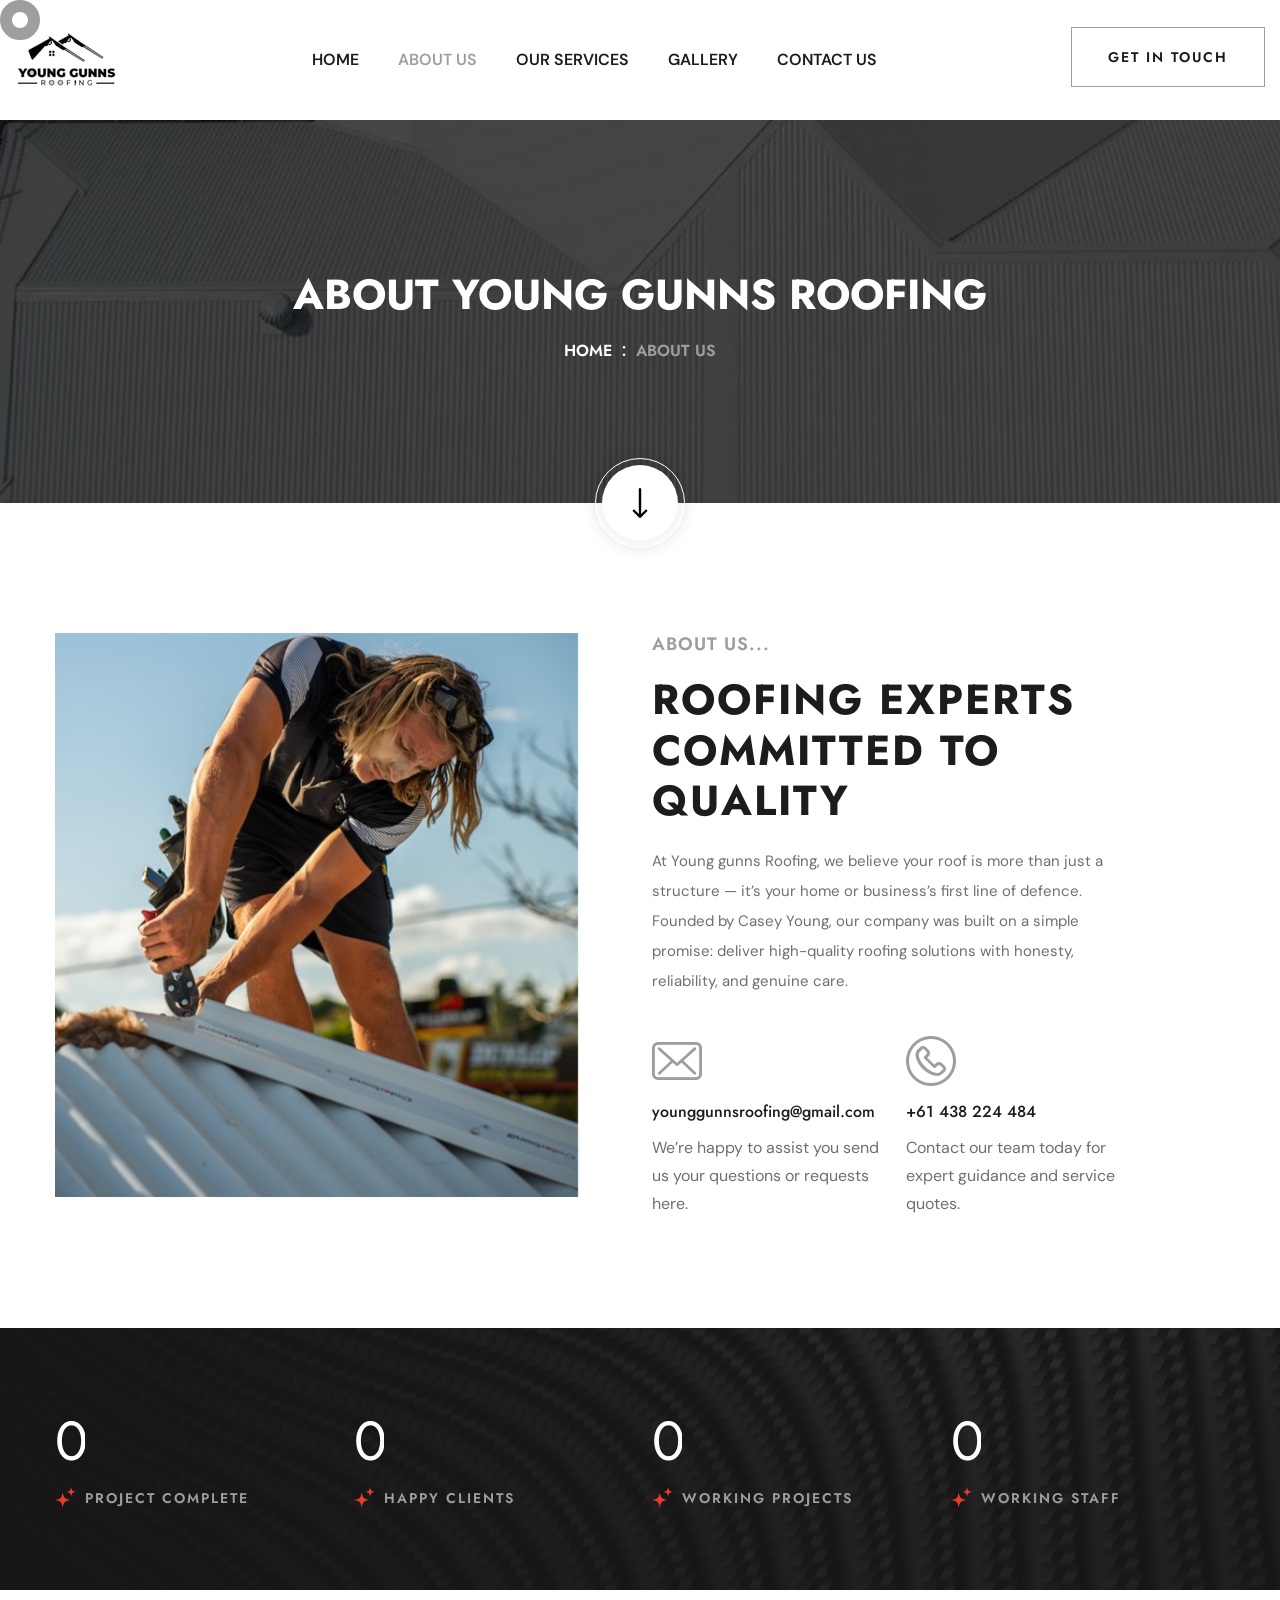
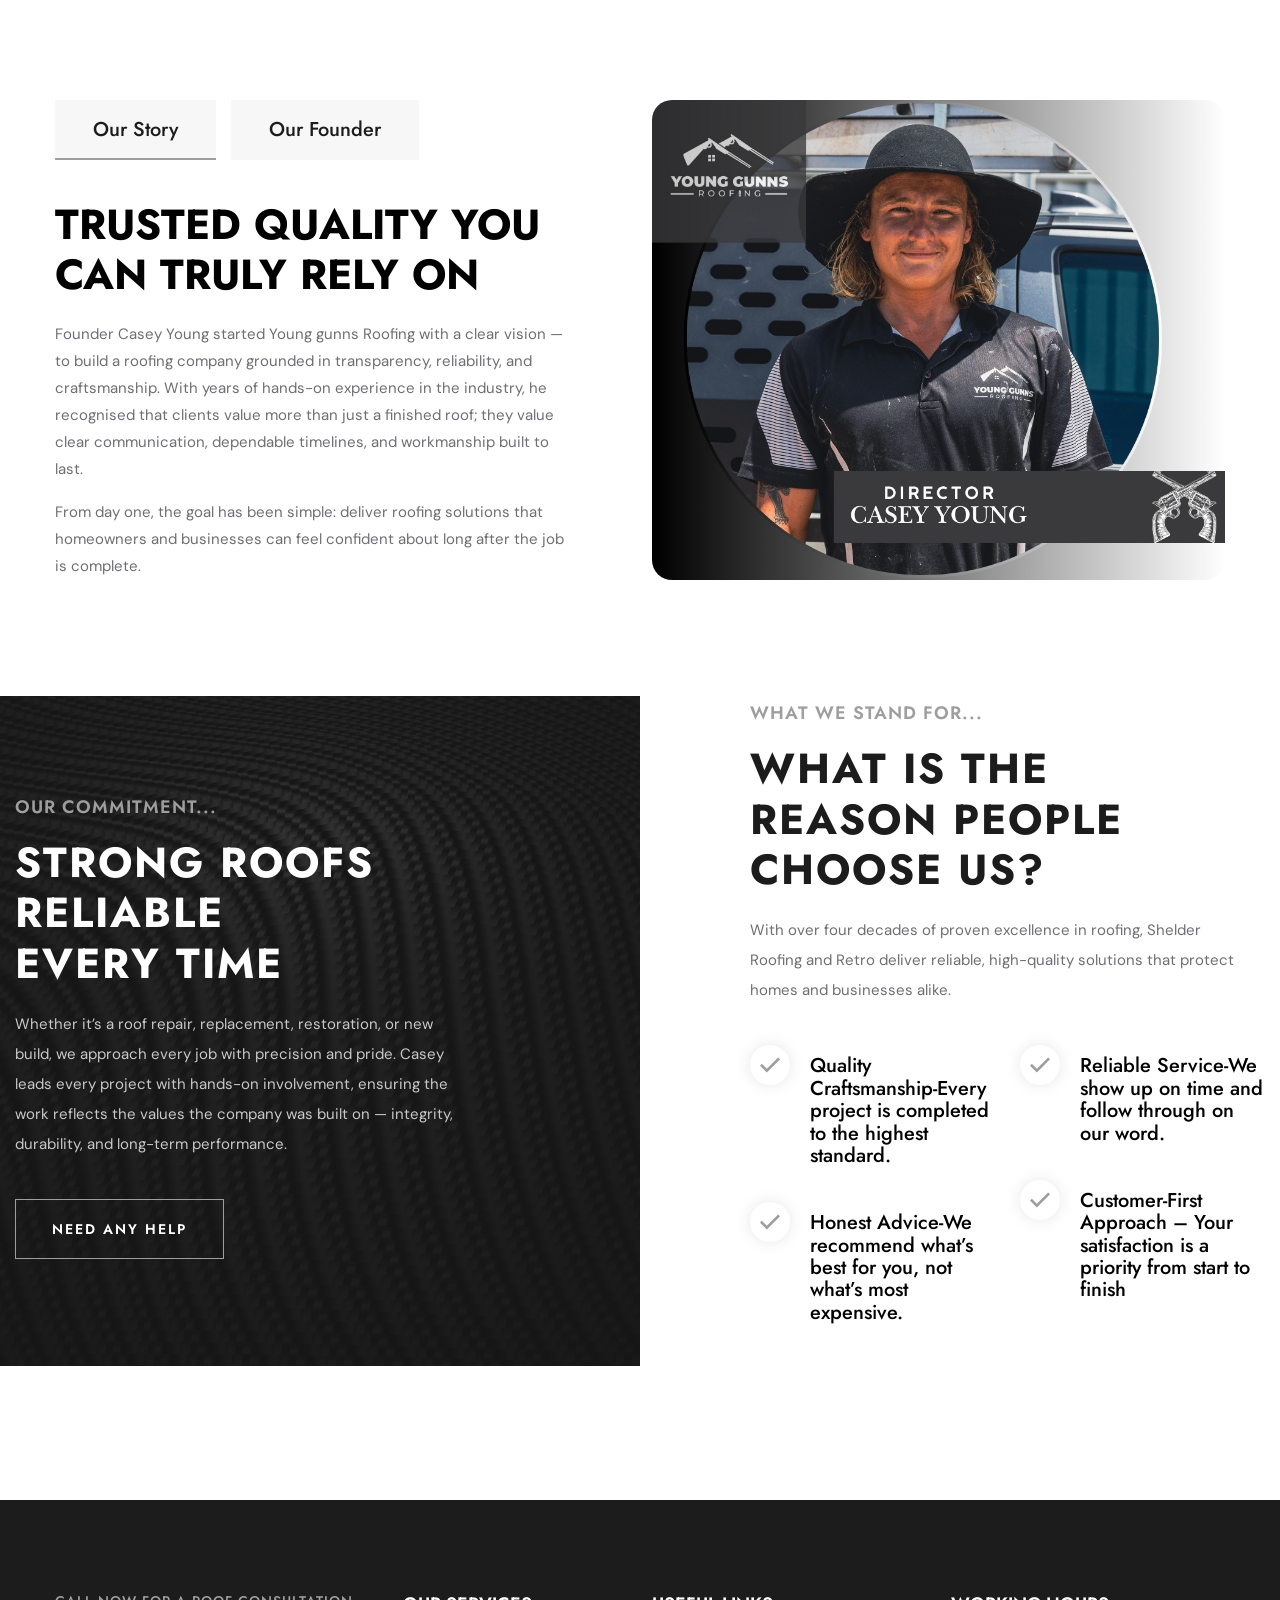
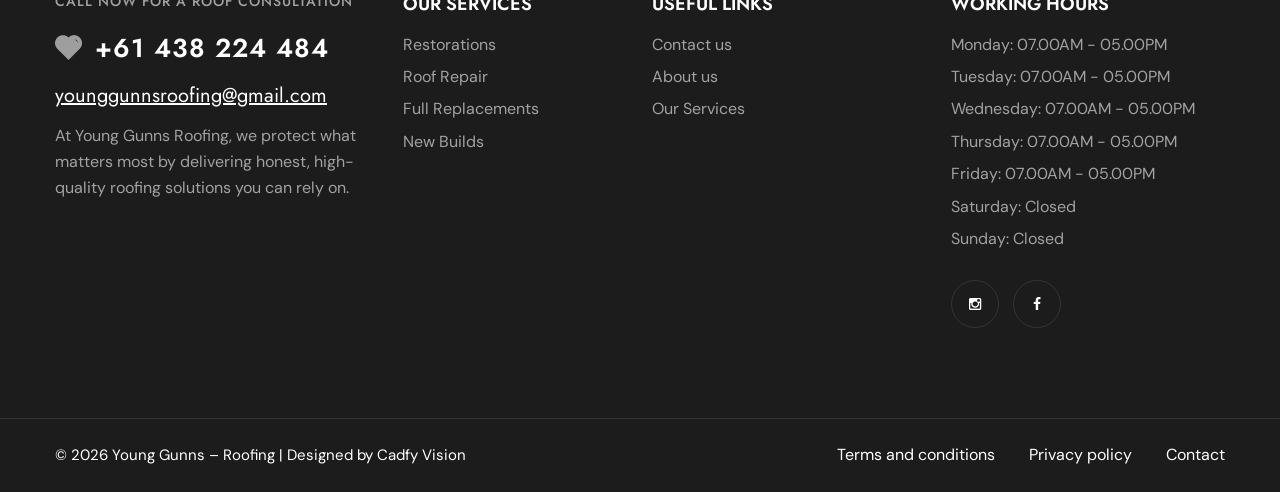
==== commit 8534b1d9: "Change page background image" ====
--- a/about.html
+++ b/about.html
@@ -139,7 +139,7 @@
     <!-- End Main Header -->
 	
 	<!-- Page Title -->
-    <section class="page-title" style="background-image: url(images/background/20.jpg)">
+    <section class="page-title" style="background-image: url(images/background/hero.jpg)">
         <div class="auto-container">
 			<h2>About Young Gunns Roofing</h2>
 			<ul class="bread-crumb clearfix">
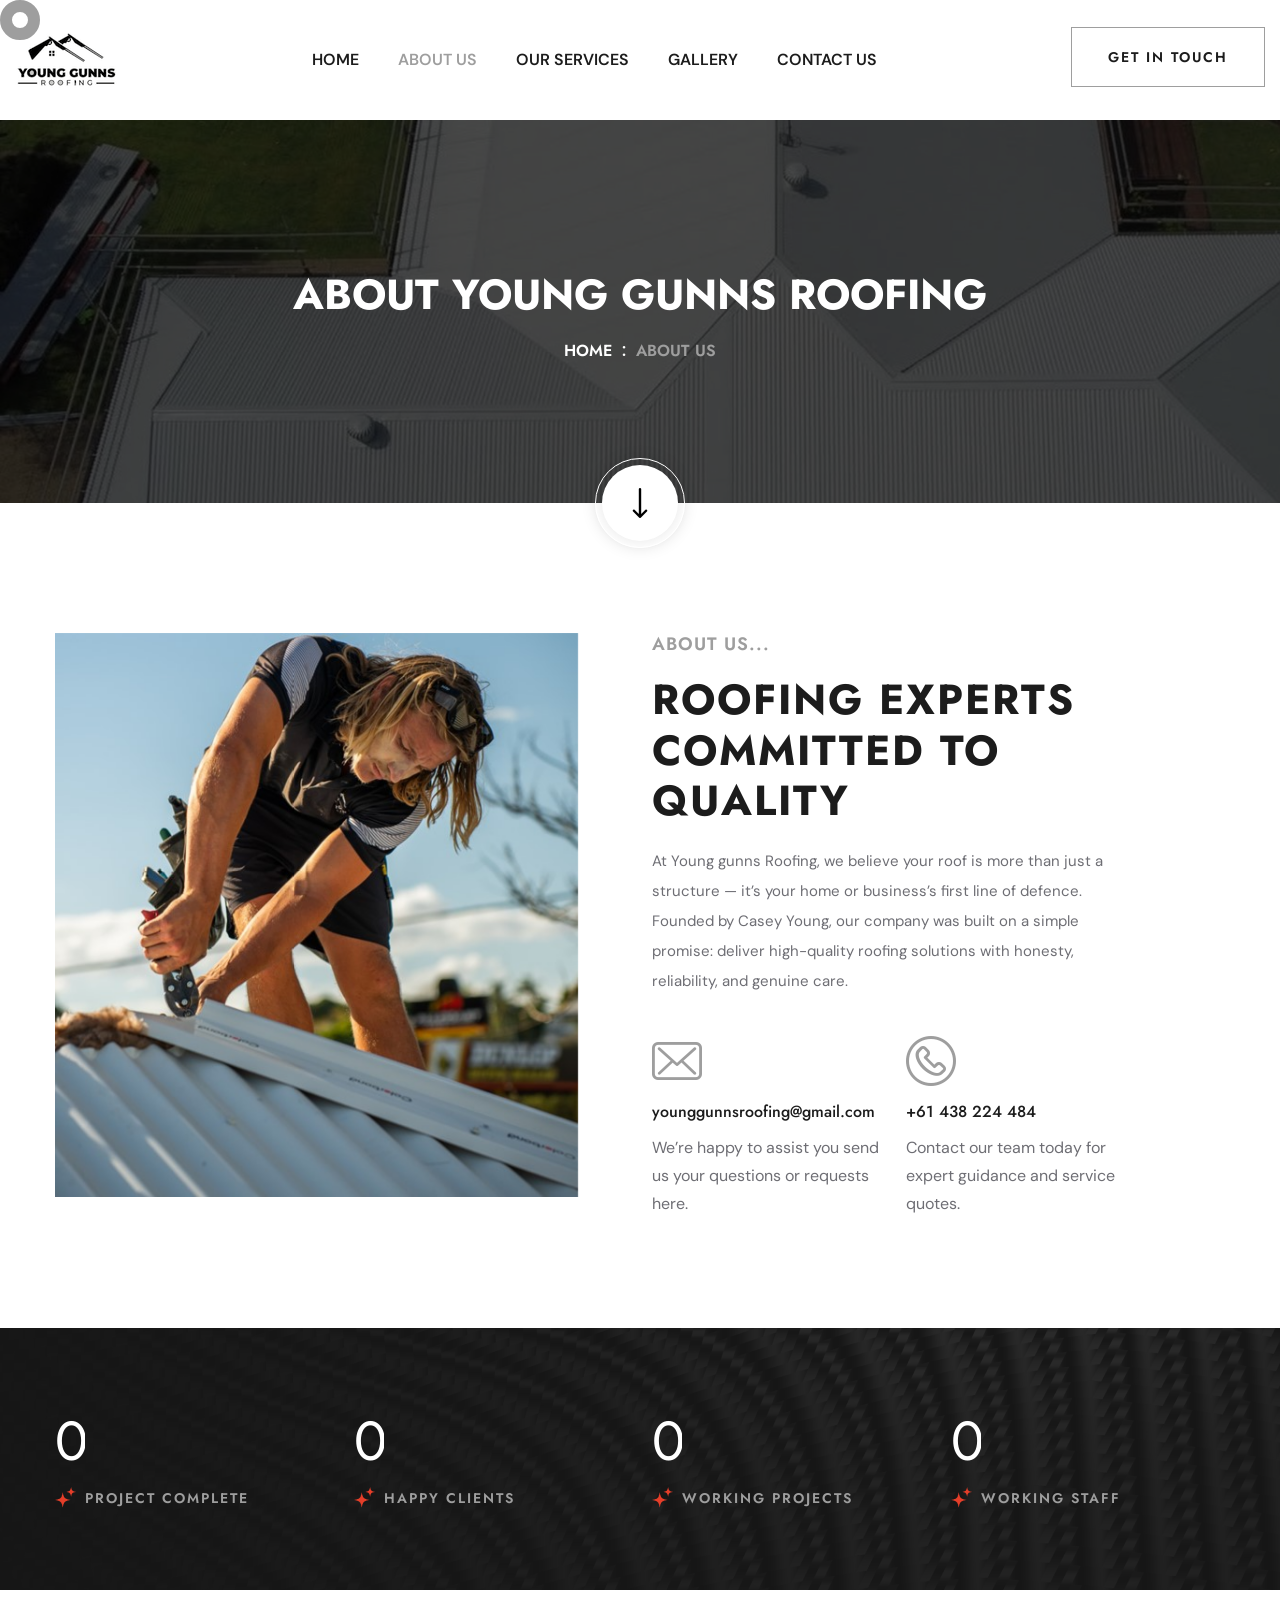
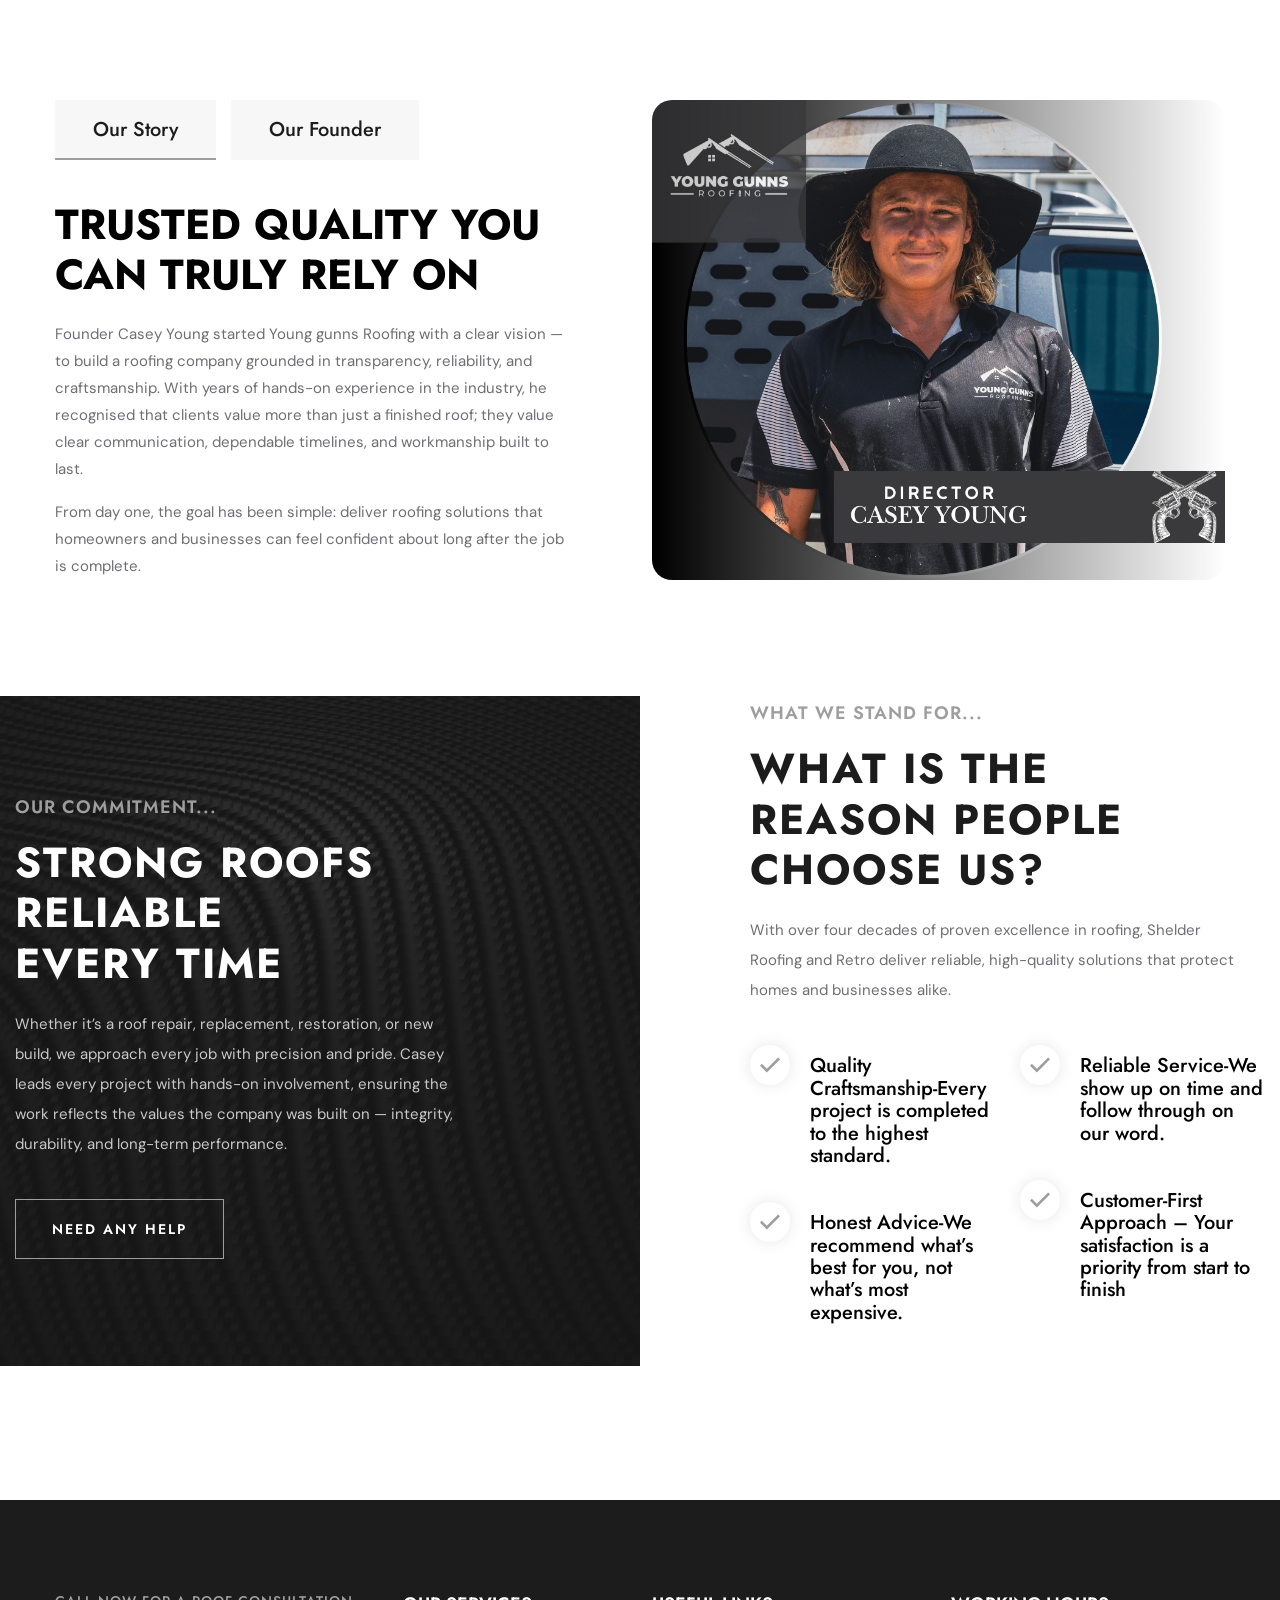
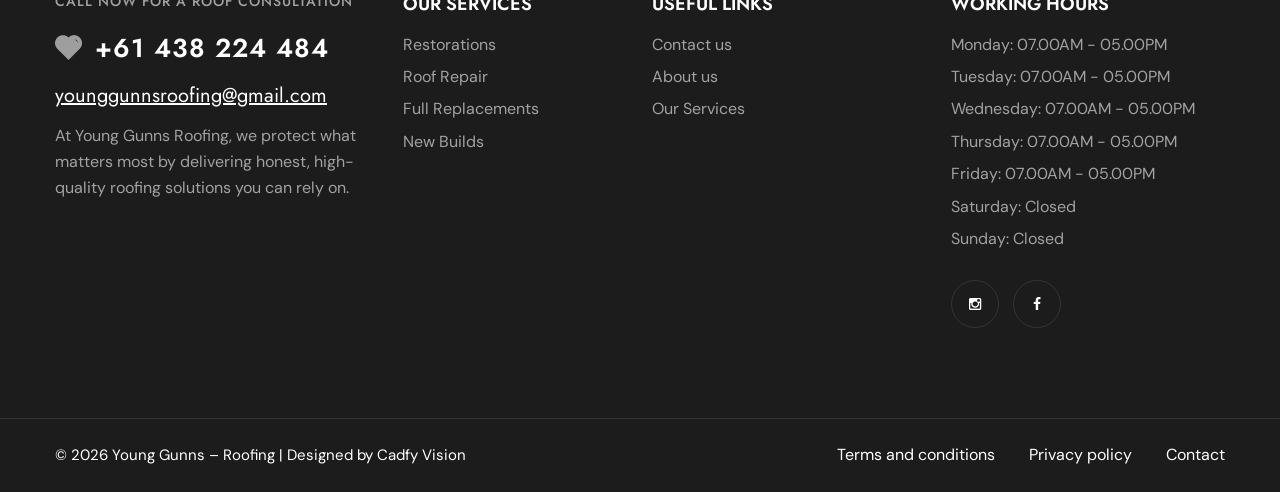
==== commit 11fa9960: "change background image" ====
--- a/about.html
+++ b/about.html
@@ -139,7 +139,7 @@
     <!-- End Main Header -->
 	
 	<!-- Page Title -->
-    <section class="page-title" style="background-image: url(images/background/hero.jpg)">
+    <section class="page-title" style="background-image: url(images/background/hero-about.jpg)">
         <div class="auto-container">
 			<h2>About Young Gunns Roofing</h2>
 			<ul class="bread-crumb clearfix">
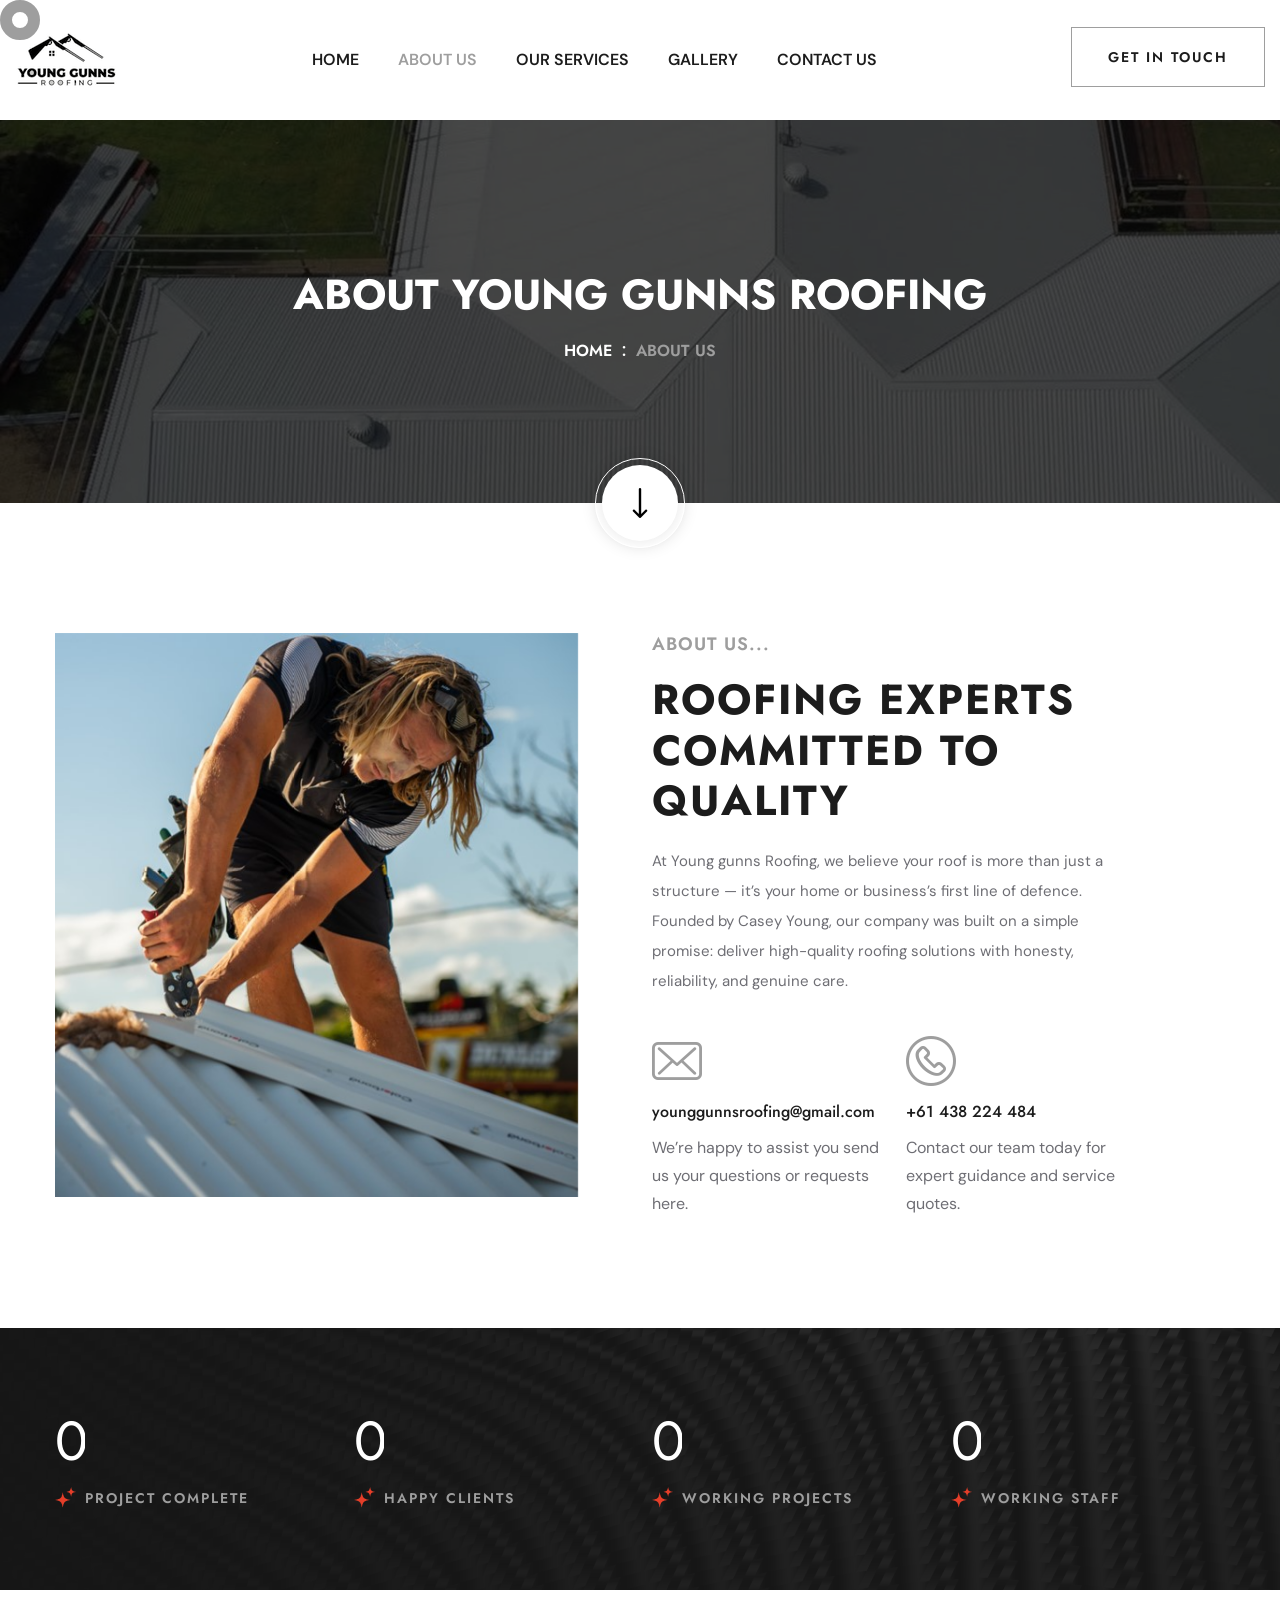
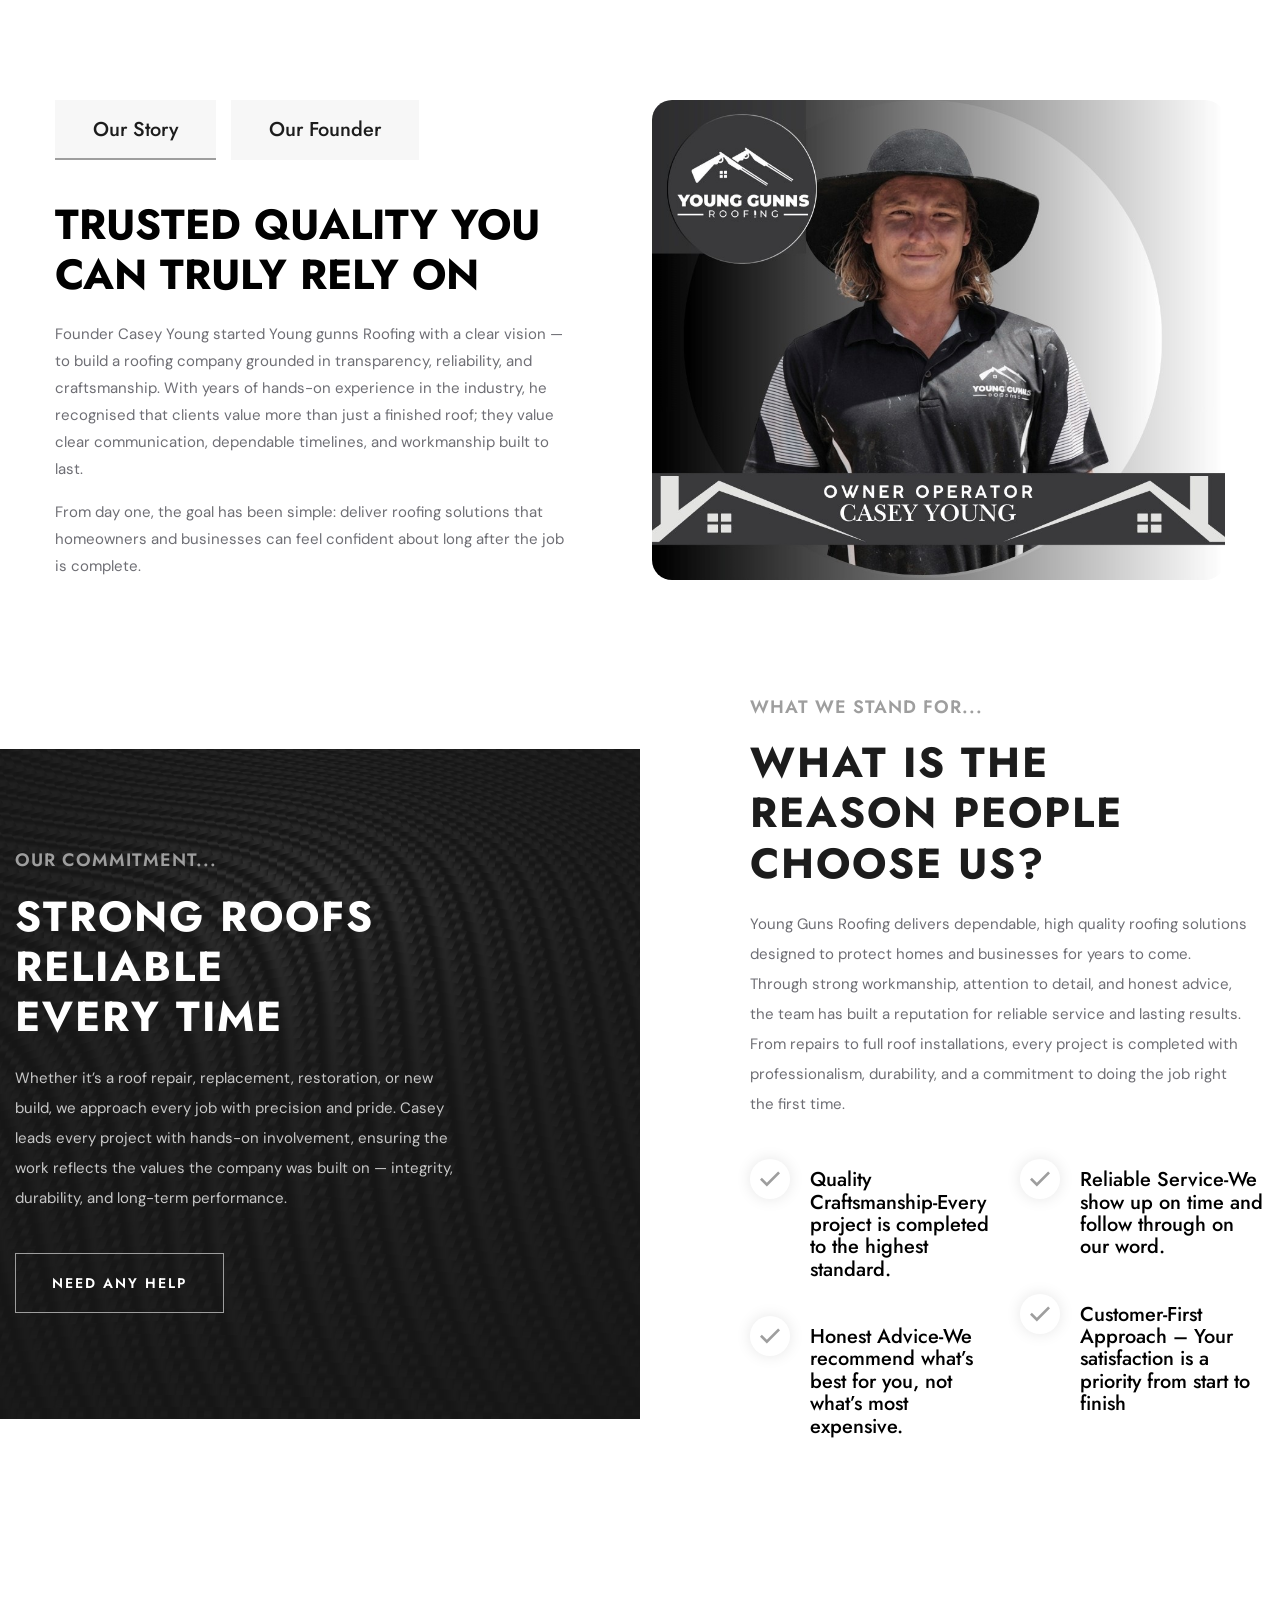
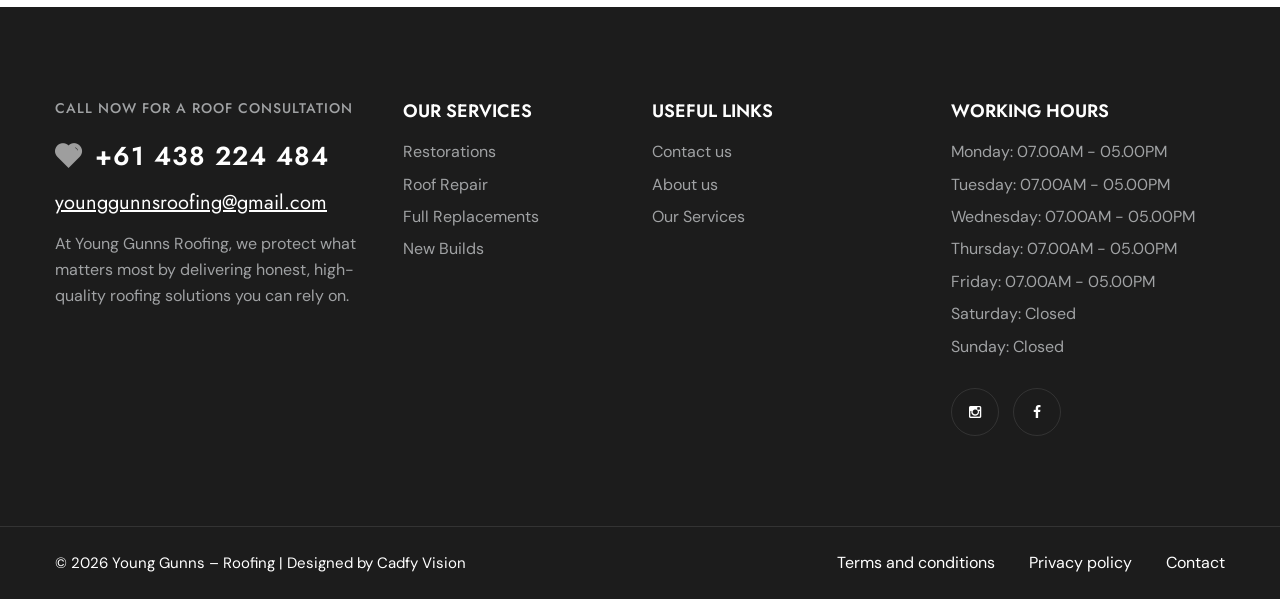
==== commit d9513874: "Update Why Choose Us section description" ====
--- a/about.html
+++ b/about.html
@@ -374,7 +374,7 @@
 					<div class="sec-title">
 						<div class="title">What We Stand For...</div>
 						<h2>what is The <br> Reason people <br> choose us?</h2>
-						<div class="text">With over four decades of proven excellence in roofing, Shelder Roofing and Retro deliver reliable, high-quality solutions that protect homes and businesses alike.</div>
+						<div class="text">Young Guns Roofing delivers dependable, high quality roofing solutions designed to protect homes and businesses for years to come. Through strong workmanship, attention to detail, and honest advice, the team has built a reputation for reliable service and lasting results. From repairs to full roof installations, every project is completed with professionalism, durability, and a commitment to doing the job right the first time.</div>
 					</div>
 					<div class="row clearfix">
 						<div class="col-lg-6 col-md-6 col-sm-12">
--- a/css/style.css
+++ b/css/style.css
@@ -201,6 +201,7 @@
 .main-slider .play-box:hover{
 	color:var(--white-color);
 	background-color:var(--main-color);
+	
 }
 
 @-webkit-keyframes ripple {
@@ -11486,3 +11487,21 @@
     border-radius: 5px;
     color: #fff; /* ensure text color is visible */
 }
+@media (max-width: 767px){
+
+.service-block-six .inner-box{
+    display:flex;
+    flex-direction:column;
+}
+
+.service-block-six .image{
+    order:1;
+    margin-bottom:20px;
+}
+
+.service-block-six .content-box{
+    order:2;
+    margin-bottom:20px;
+}
+
+}
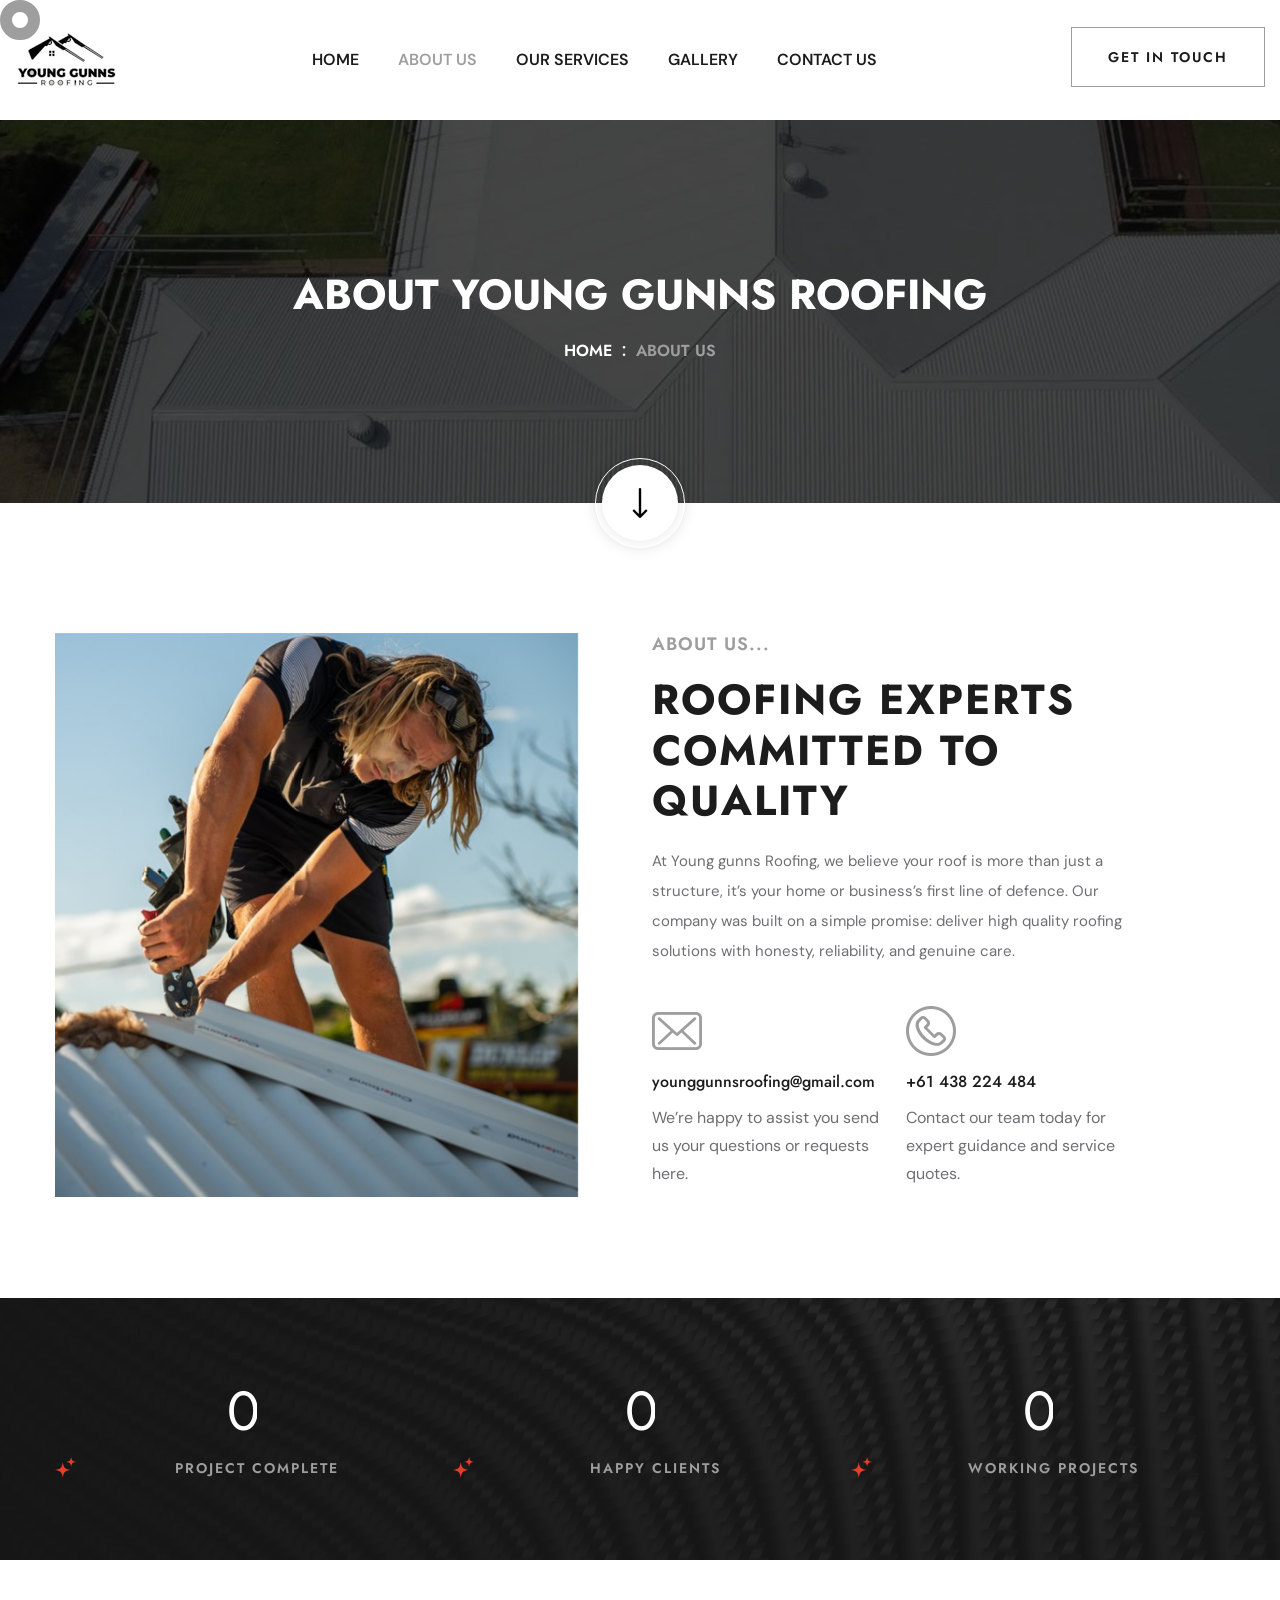
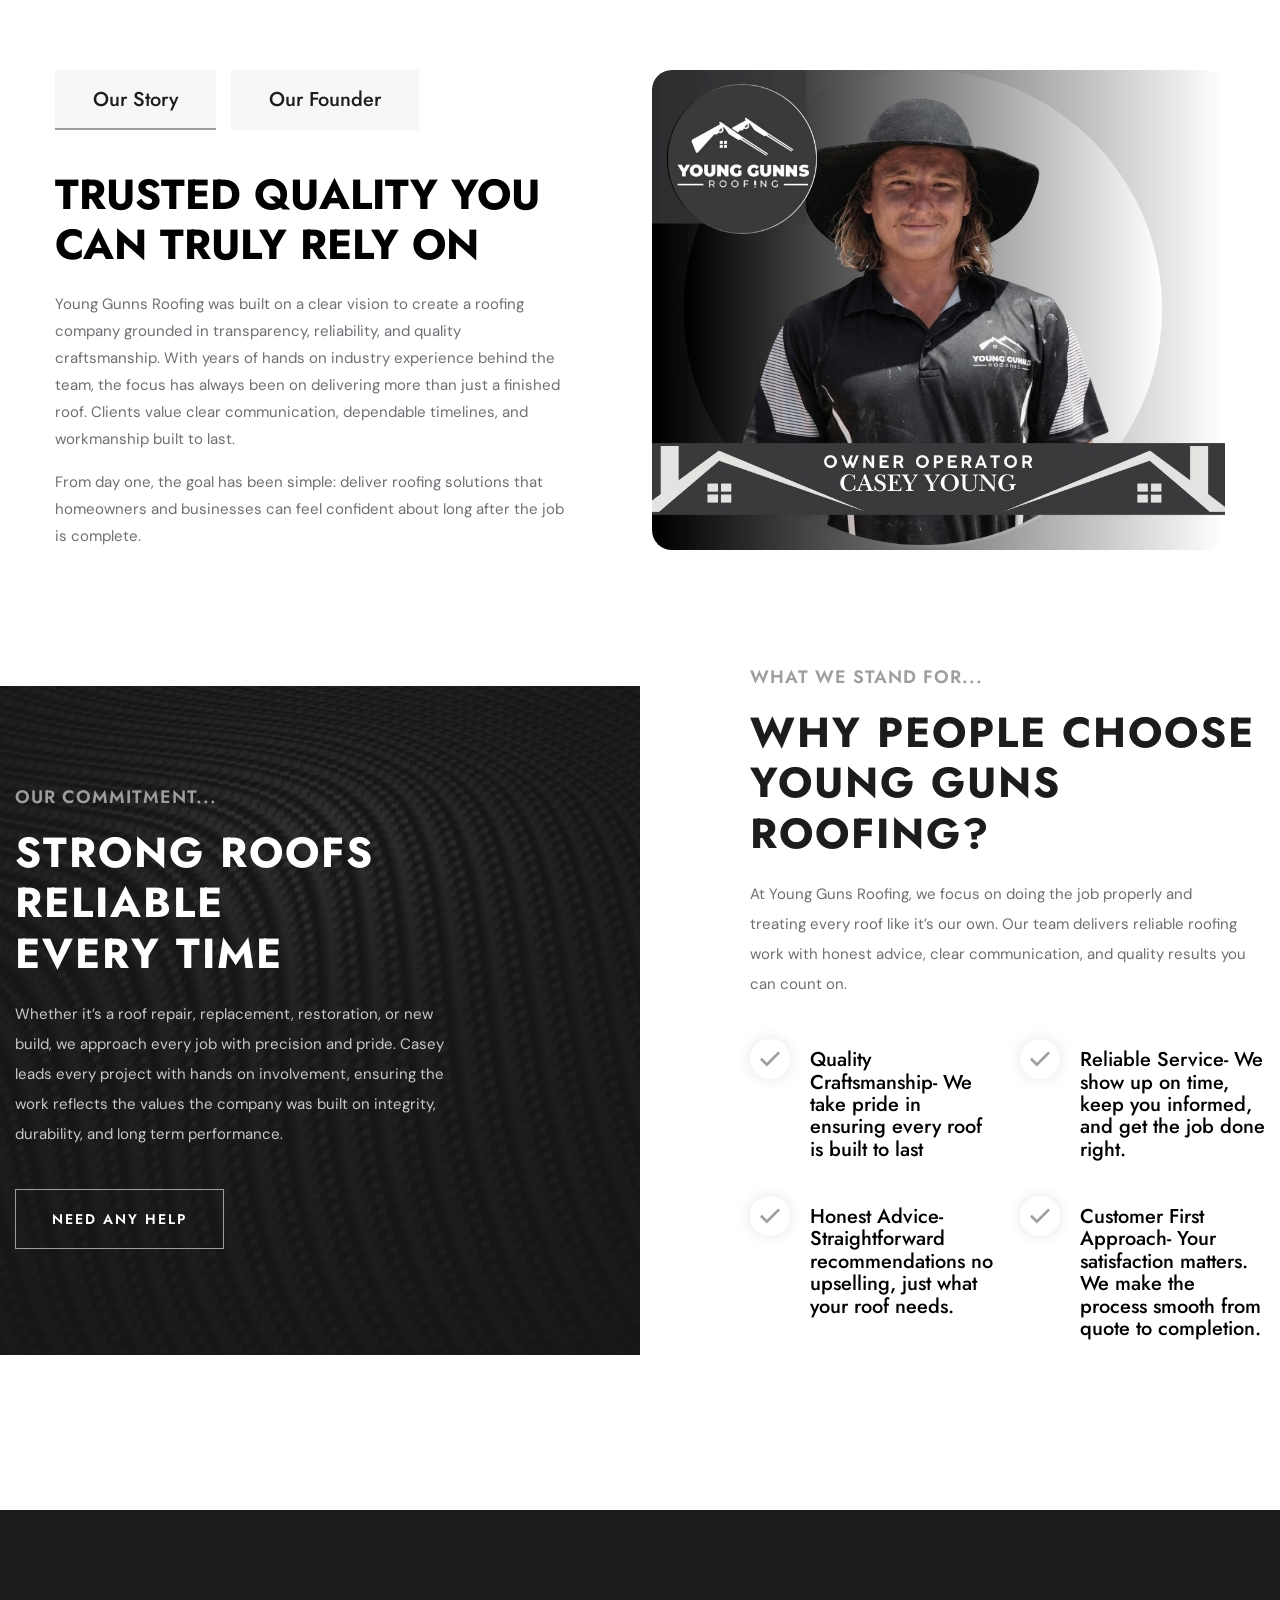
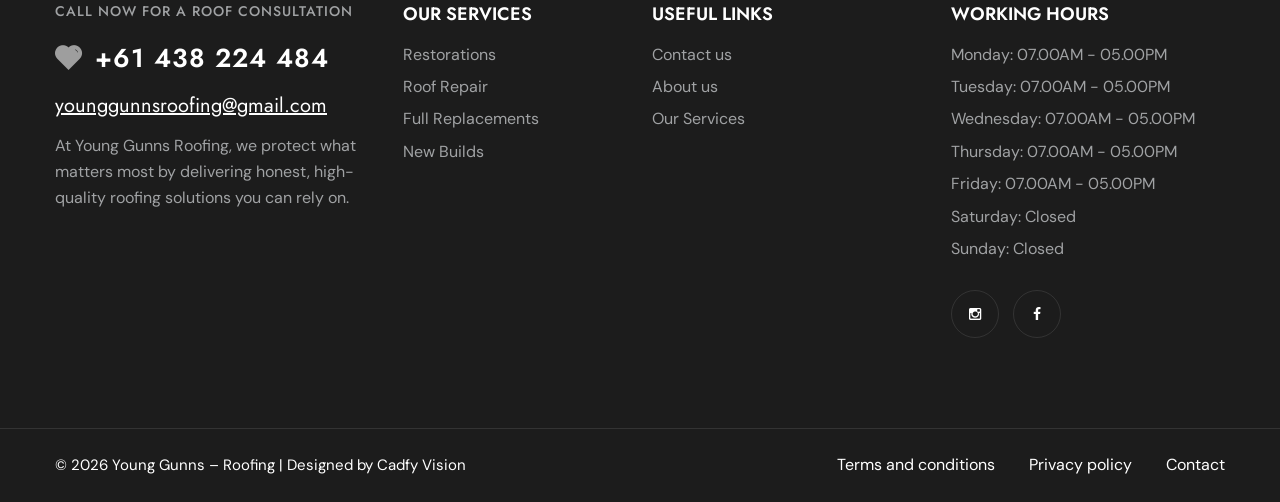
==== commit 963e9795: "Update About page content" ====
--- a/about.html
+++ b/about.html
@@ -177,7 +177,7 @@
 						<div class="sec-title">
 							<div class="title">About Us...</div>
 							<h2>Roofing Experts Committed to <br> Quality</h2>
-							<div class="text">At Young gunns Roofing, we believe your roof is more than just a structure — it’s your home or business’s first line of defence. Founded by Casey Young, our company was built on a simple promise: deliver high-quality roofing solutions with honesty, reliability, and genuine care.
+							<div class="text">At Young gunns Roofing, we believe your roof is more than just a structure, it’s your home or business’s first line of defence. Our company was built on a simple promise: deliver high quality roofing solutions with honesty, reliability, and genuine care.
 </div>
 						</div>
 						<div class="row clearfix">
@@ -208,47 +208,39 @@
 	<!-- End About Section Two -->
 	
 	<!-- Counter Section -->
-	<section class="counter-section style-three" style="background-image: url(images/background/21.png)">
-		<div class="auto-container">
-			<div class="inner-container">
-				<div class="row clearfix">
-							
-					<!-- Counter Column -->
-					<div class="counter-block col-lg-3 col-md-6 col-sm-12">
-						<div class="inner-block">
-							<div class="counter"><span class="odometer" data-count="0"></span></div>
-							<div class="counter-text">Project Complete</div>
-						</div>
-					</div>
-					
-					<!-- Counter Column -->
-					<div class="counter-block col-lg-3 col-md-6 col-sm-12">
-						<div class="inner-block">
-							<div class="counter"><span class="odometer" data-count="0"></span></div>
-							<div class="counter-text">Happy Clients</div>
-						</div>
-					</div>
-					
-					<!-- Counter Column -->
-					<div class="counter-block col-lg-3 col-md-6 col-sm-12">
-						<div class="inner-block">
-							<div class="counter"><span class="odometer" data-count="0"></span></div>
-							<div class="counter-text">Working Projects</div>
-						</div>
-					</div>
-					
-					<!-- Counter Column -->
-					<div class="counter-block col-lg-3 col-md-6 col-sm-12">
-						<div class="inner-block">
-							<div class="counter"><span class="odometer" data-count="0"></span></div>
-							<div class="counter-text">Working Staff</div>
-						</div>
-					</div>
-					
-				</div>
-			</div>
-		</div>
-	</section>
+	<section class="counter-section style-three" style="background-image: url(images/background/21.png);">
+    <div class="auto-container" style="padding-left: 15px; padding-right: 15px;">
+        <div class="inner-container">
+            <div class="row justify-content-center text-center">
+
+                <!-- Counter Column 1 -->
+                <div class="counter-block col-lg-4 col-md-6 col-sm-12">
+                    <div class="inner-block">
+                        <div class="counter"><span class="odometer" data-count="0"></span></div>
+                        <div class="counter-text">Project Complete</div>
+                    </div>
+                </div>
+
+                <!-- Counter Column 2 -->
+                <div class="counter-block col-lg-4 col-md-6 col-sm-12">
+                    <div class="inner-block">
+                        <div class="counter"><span class="odometer" data-count="0"></span></div>
+                        <div class="counter-text">Happy Clients</div>
+                    </div>
+                </div>
+
+                <!-- Counter Column 3 -->
+                <div class="counter-block col-lg-4 col-md-6 col-sm-12">
+                    <div class="inner-block">
+                        <div class="counter"><span class="odometer" data-count="0"></span></div>
+                        <div class="counter-text">Working Projects</div>
+                    </div>
+                </div>
+
+            </div>
+        </div>
+    </div>
+</section>
 	<!-- End Counter Section -->
 	
 	<!-- Mission Section Two -->
@@ -281,10 +273,7 @@
     <div class="content">
         <h2>Trusted Quality You Can Truly Rely On</h2>
         <p>
-           Founder Casey Young started Young gunns Roofing with a clear vision — to build a roofing
-company grounded in transparency, reliability, and craftsmanship. With years of hands-on
-experience in the industry, he recognised that clients value more than just a finished roof; they
-value clear communication, dependable timelines, and workmanship built to last.
+           Young Gunns Roofing was built on a clear vision to create a roofing company grounded in transparency, reliability, and quality craftsmanship. With years of hands on industry experience behind the team, the focus has always been on delivering more than just a finished roof. Clients value clear communication, dependable timelines, and workmanship built to last.
         </p>
         <p>
       From day one, the goal has been simple: deliver roofing solutions that homeowners and
@@ -302,16 +291,16 @@
         <h2>Trusted Roofing, Expert Leadership</h2>
         <p>
            Casey Young is the founder and driving force behind Young gunns Roofing. With extensive
-hands-on industry experience, he leads the company with a commitment to precision,
+hands on industry experience, he leads the company with a commitment to precision,
 accountability, and high standards on every project.
         </p>
         <p>
           Known for his attention to detail and straightforward approach, Casey believes a roof represents
-more than protection — it represents peace of mind. His leadership has shaped a company
+more than protection it represents peace of mind. His leadership has shaped a company
 culture focused on professionalism, strong work ethic, and consistent quality across both
 residential and commercial projects.
         </p>
-		<p>Under his guidance, Young gunns Roofing has grown through word-of-mouth referrals and
+		<p>Under his guidance, Young gunns Roofing has grown through word of mouth referrals and
 repeat clients who appreciate honest advice, transparent pricing, and reliable results.</p>
     </div>
 </div>
@@ -354,7 +343,7 @@
 					<div class="sec-title light">
 						<div class="title">Our Commitment...</div>
 						<h2>Strong Roofs <br> Reliable <br> Every Time</h2>
-						<div class="text">Whether it’s a roof repair, replacement, restoration, or new build, we approach every job with precision and pride. Casey leads every project with hands-on involvement, ensuring the work reflects the values the company was built on — integrity, durability, and long-term performance.</div>
+						<div class="text">Whether it’s a roof repair, replacement, restoration, or new build, we approach every job with precision and pride. Casey leads every project with hands on involvement, ensuring the work reflects the values the company was built on integrity, durability, and long term performance.</div>
 					</div>
 					<div class="button-box">
 						<a href="contact.html" class="theme-btn btn-style-one clearfix">
@@ -373,21 +362,21 @@
 					<!-- Sec Title -->
 					<div class="sec-title">
 						<div class="title">What We Stand For...</div>
-						<h2>what is The <br> Reason people <br> choose us?</h2>
-						<div class="text">Young Guns Roofing delivers dependable, high quality roofing solutions designed to protect homes and businesses for years to come. Through strong workmanship, attention to detail, and honest advice, the team has built a reputation for reliable service and lasting results. From repairs to full roof installations, every project is completed with professionalism, durability, and a commitment to doing the job right the first time.</div>
+						<h2>Why People Choose  <br>Young Guns Roofing? </h2>
+						<div class="text">At Young Guns Roofing, we focus on doing the job properly and treating every roof like it’s our own. Our team delivers reliable roofing work with honest advice, clear communication, and quality results you can count on.</div>
 					</div>
 					<div class="row clearfix">
 						<div class="col-lg-6 col-md-6 col-sm-12">
 							<ul class="option">
-								<li>Quality Craftsmanship-Every project is completed to the highest standard.</li>
-								<li>Honest Advice-We recommend what’s best for you, not what’s most expensive.</li>
+								<li>Quality Craftsmanship- We take pride in ensuring every roof is built to last</li>
+								<li>Honest Advice- Straightforward recommendations no upselling, just what your roof needs.</li>
 							</ul>
 						</div>
 						<div class="col-lg-6 col-md-6 col-sm-12">
 							<ul class="option">
-								<li>Reliable Service-We show up on time and follow through on our word.
+								<li>Reliable Service- We show up on time, keep you informed, and get the job done right.</li>
 </li>
-								<li>Customer-First Approach – Your satisfaction is a priority from start to finish</li>
+								<li>Customer First Approach- Your satisfaction matters. We make the process smooth from quote to completion.</li>
 							</ul>
 						</div>
 					</div>
--- a/css/style.css
+++ b/css/style.css
@@ -11504,4 +11504,16 @@
     margin-bottom:20px;
 }
 
+}
+
+/* Hide any star icon inside counter */
+.counter-block .star-icon,
+.counter-block i.icon-star {
+    display: none !important;
+}
+
+/* Or hide pseudo-elements */
+.counter-block::before,
+.counter-block::after {
+    content: none !important;
 }
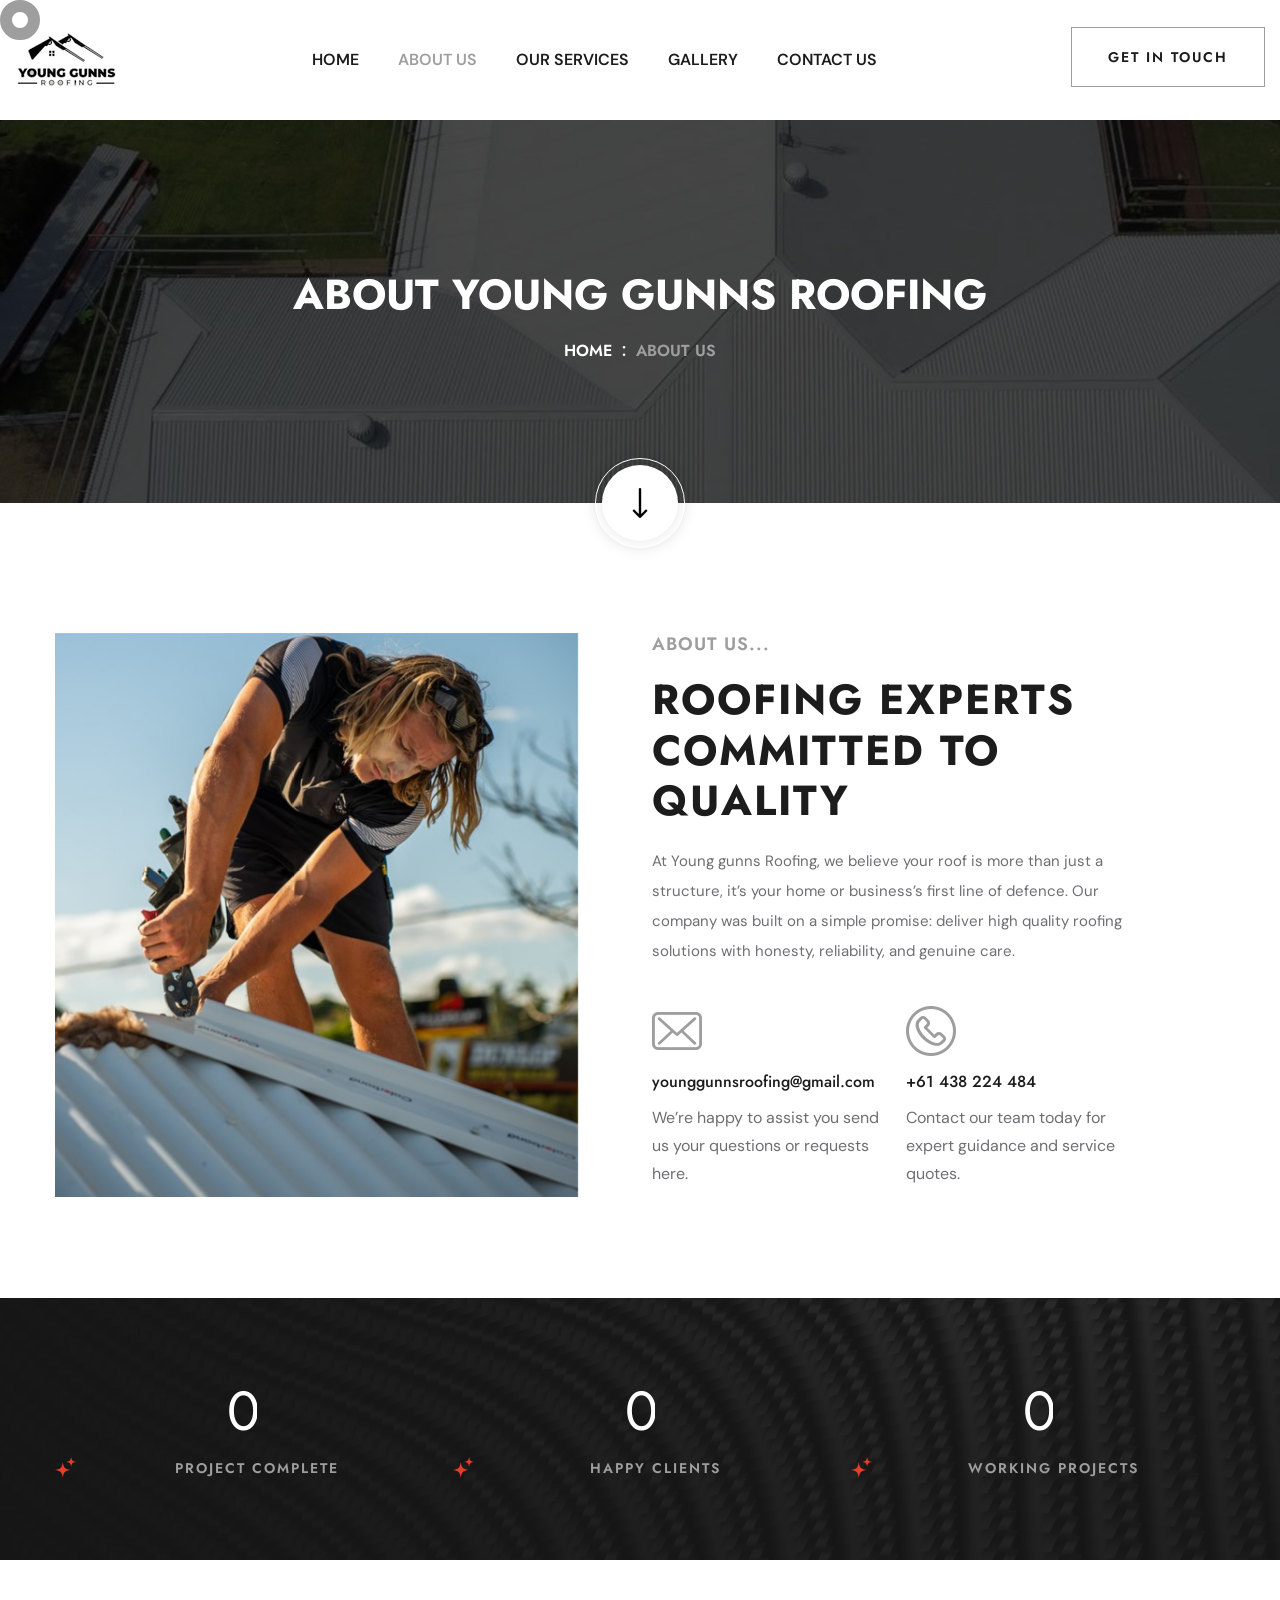
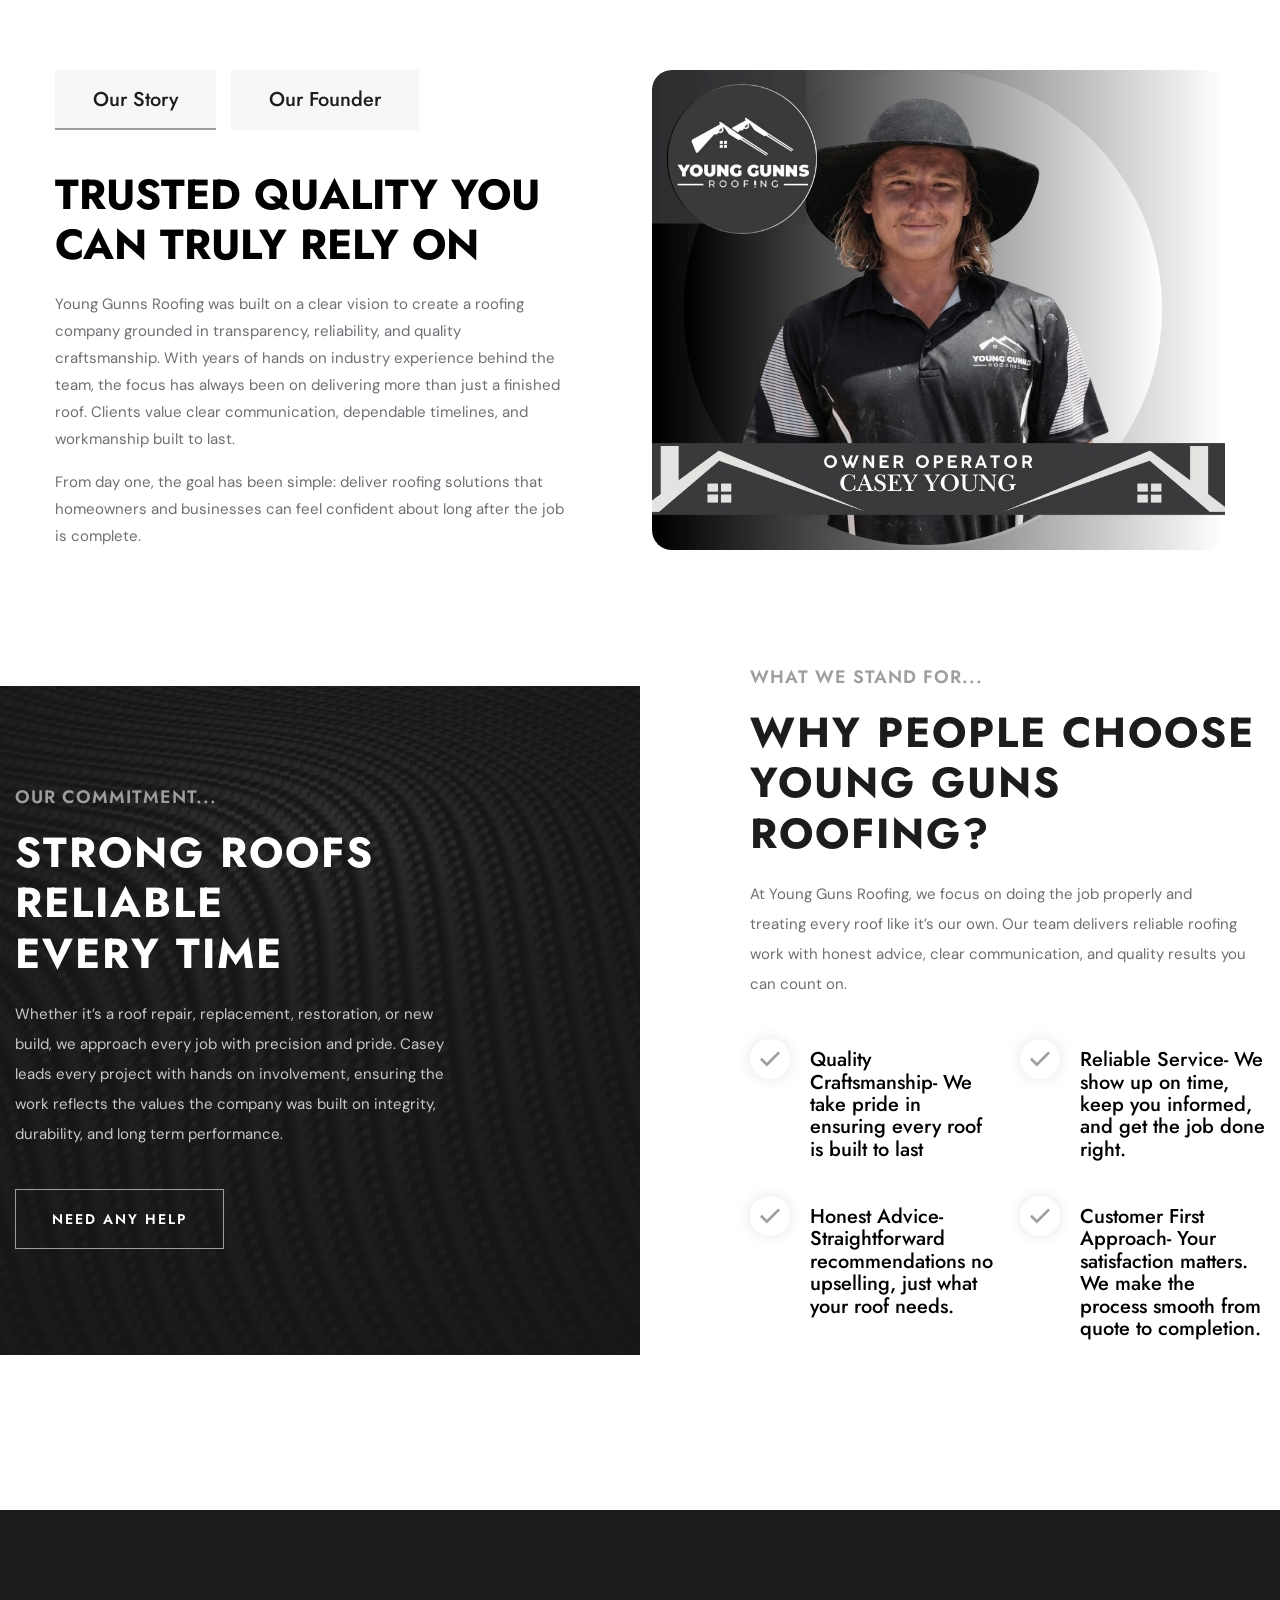
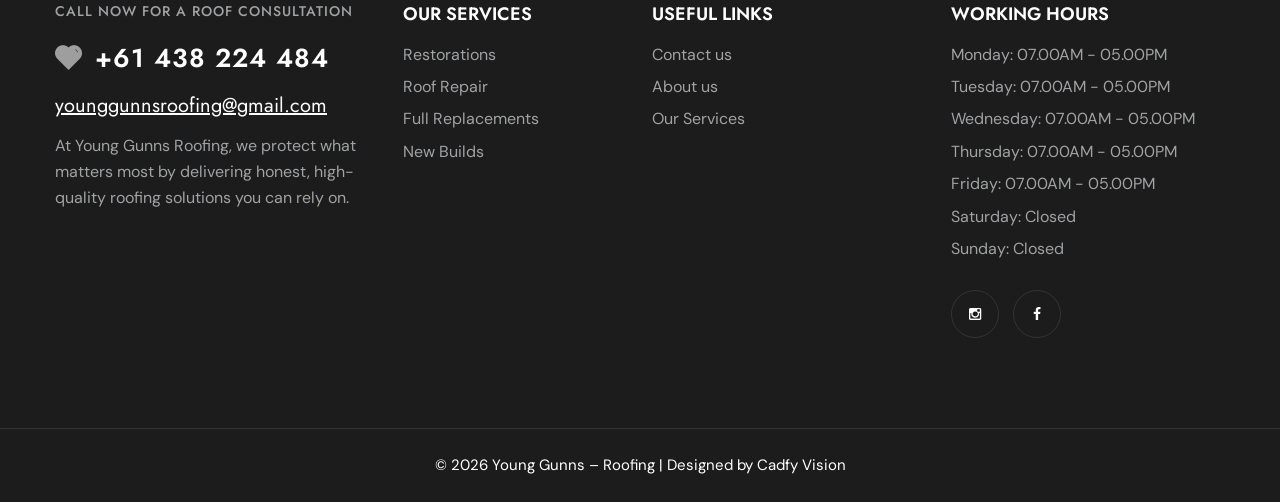
==== commit fab44067: "remove terms & privacy policy" ====
--- a/about.html
+++ b/about.html
@@ -490,7 +490,7 @@
 				<div class="row clearfix">
 					
 					<!-- Copyright Column -->
-					<div class="copyright-column col-lg-6 col-md-6 col-sm-12">
+					<div class="copyright-column col-lg-12 col-md-12 col-sm-12 text-center">
     <div class="copyright">
         &copy; 2026 Young Gunns – Roofing |
         Designed by <a href="https://cadfyvision.com.au/" target="_blank" rel="noopener">Cadfy Vision</a>
@@ -498,13 +498,13 @@
 </div>
 					
 					<!-- Nav Column -->
-					<div class="nav-column col-lg-6 col-md-6 col-sm-12">
+					<!--<div class="nav-column col-lg-6 col-md-6 col-sm-12">
 						<ul class="footer-bottom-nav">
 							<li><a href="#0">Terms and conditions</a></li>
 							<li><a href="#0">Privacy policy</a></li>
 							<li><a href="contact.html">Contact</a></li>
 						</ul>
-					</div>
+					</div>-->
 					
 				</div>
 			</div>
--- a/css/style.css
+++ b/css/style.css
@@ -11516,4 +11516,7 @@
 .counter-block::before,
 .counter-block::after {
     content: none !important;
+}
+.copyright {
+  text-align: center;
 }
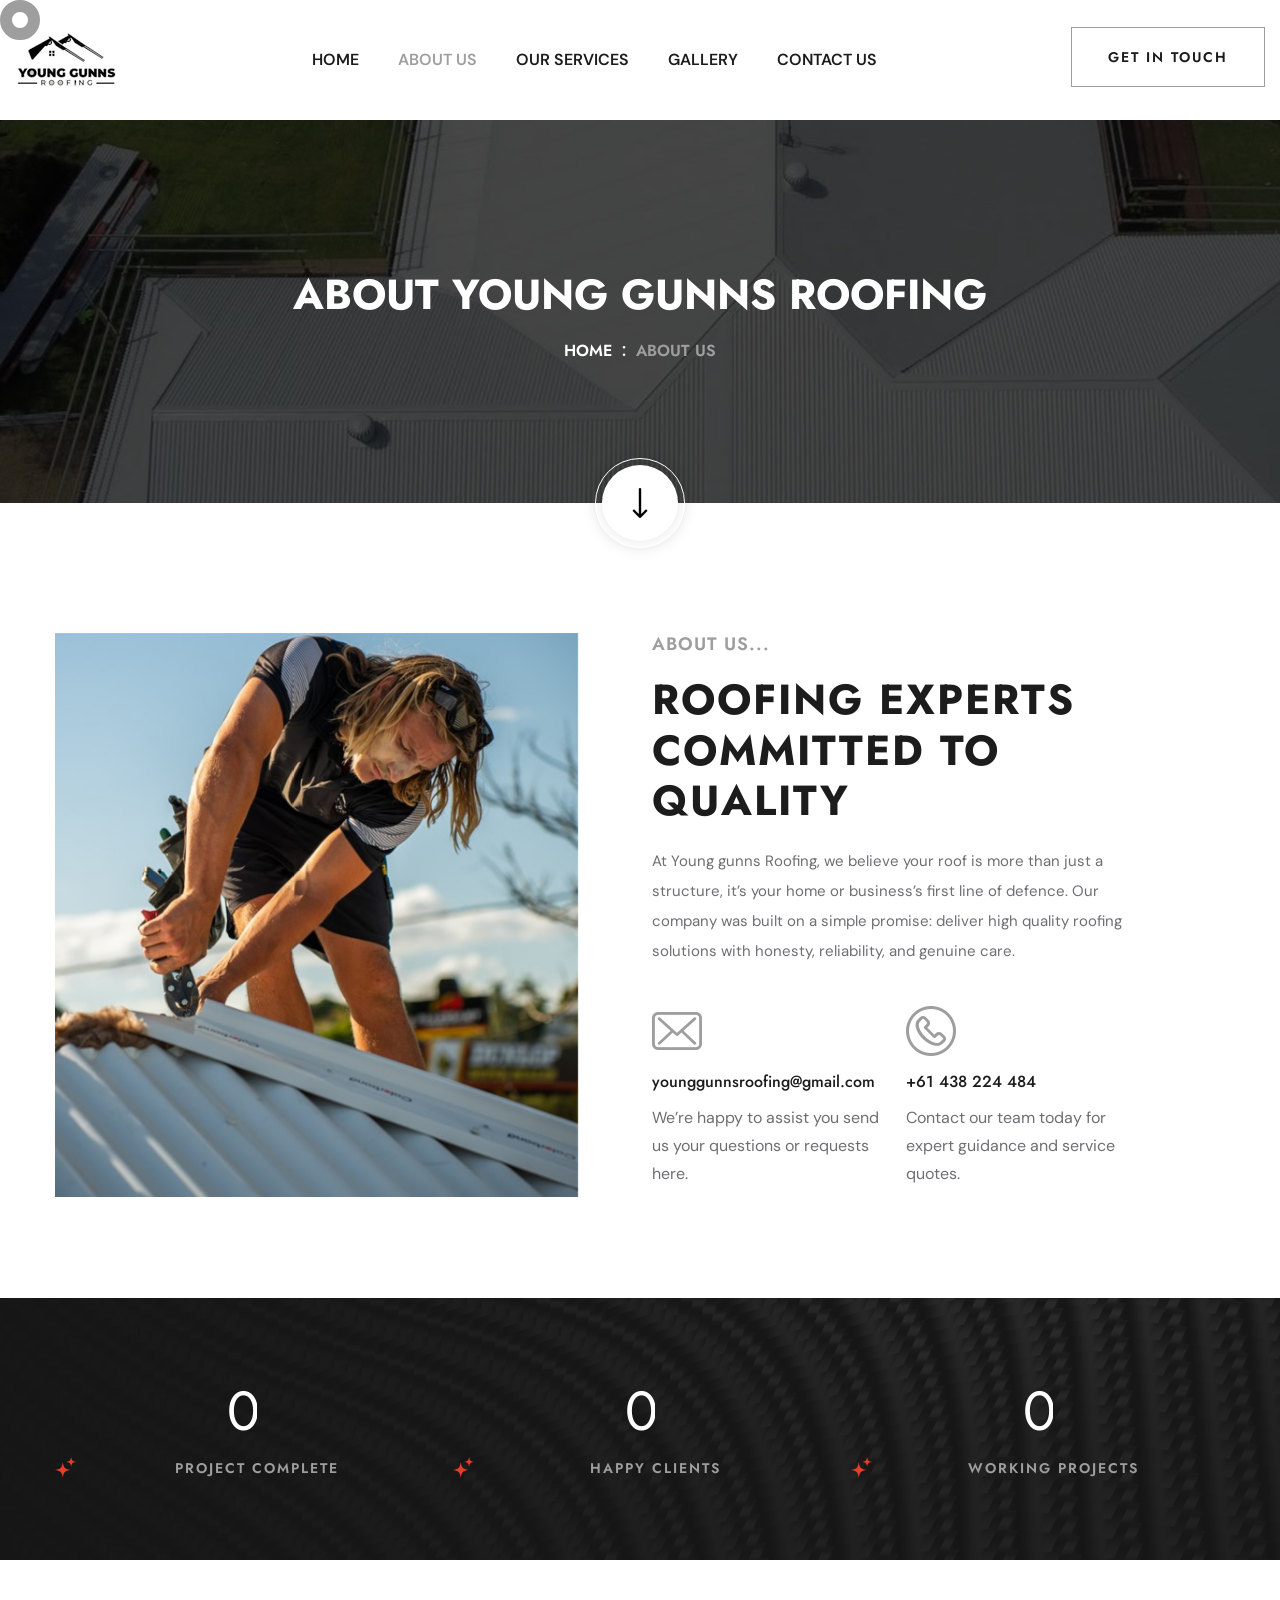
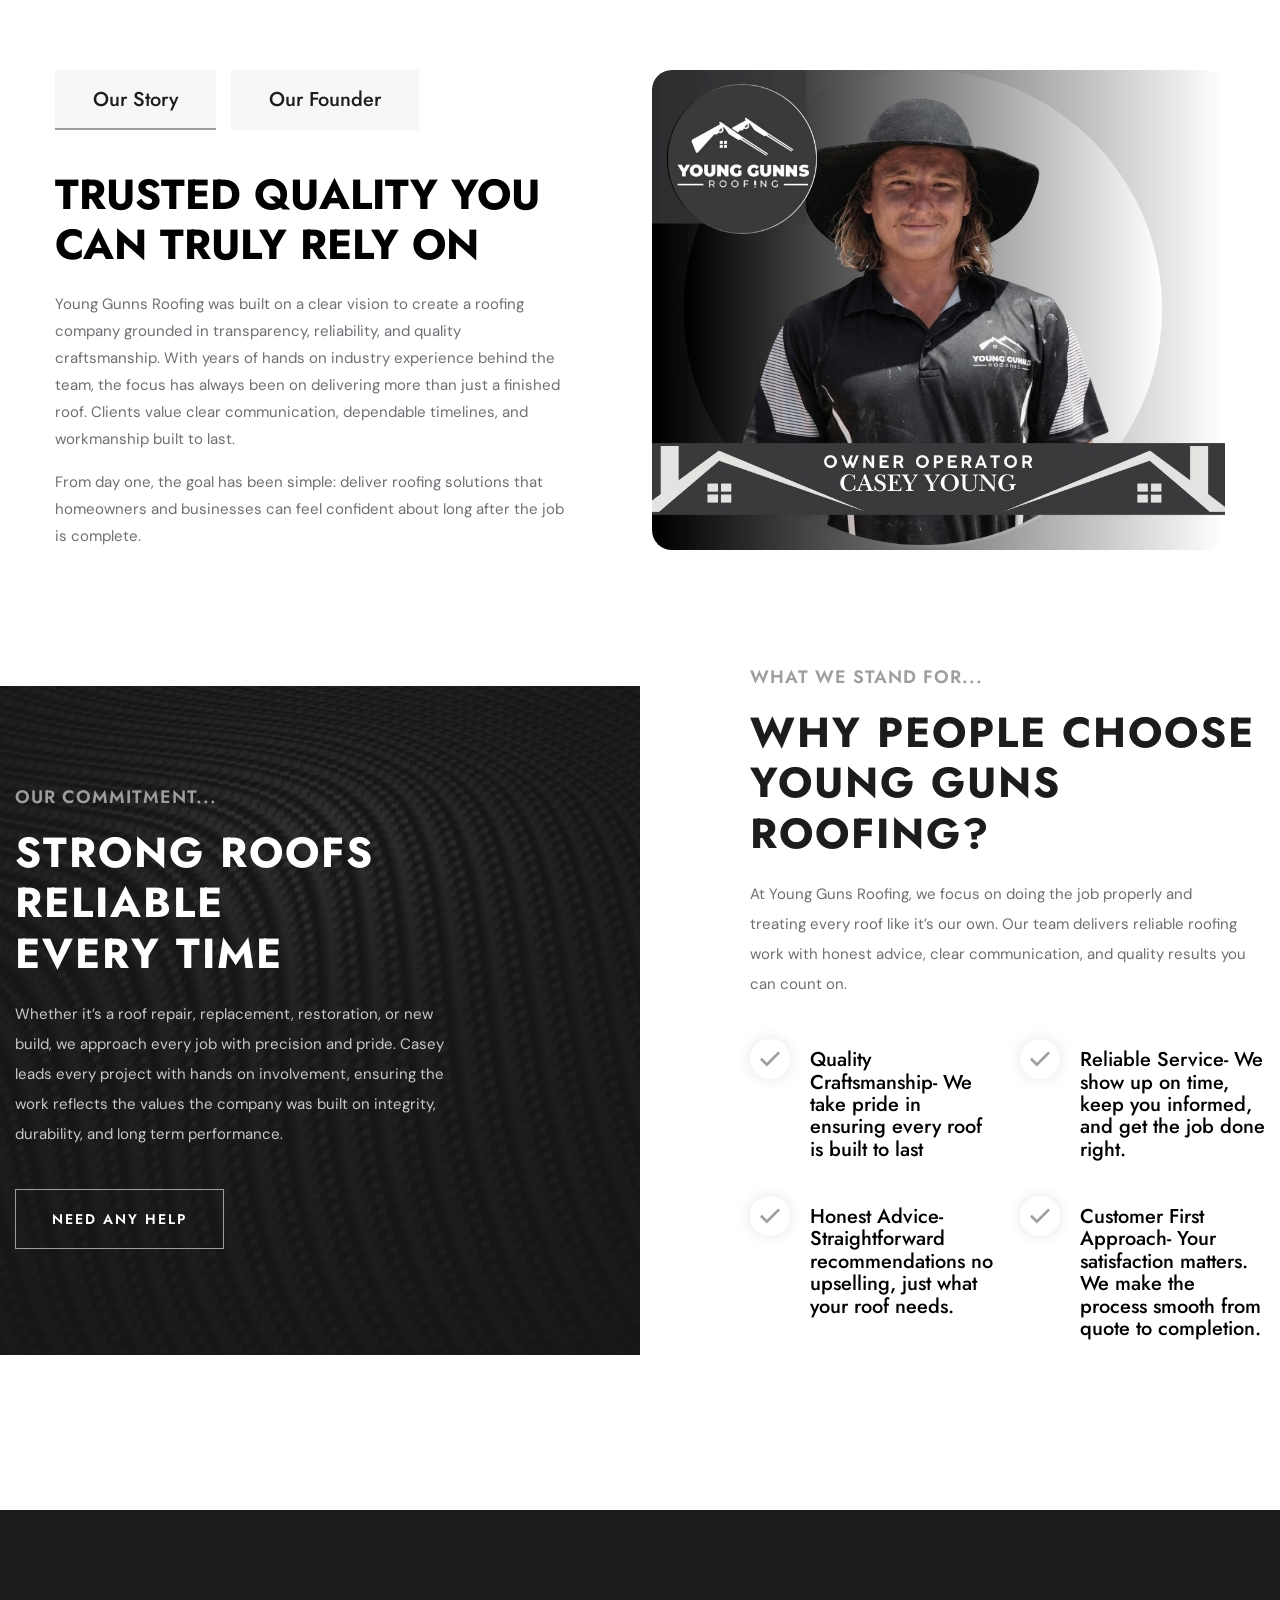
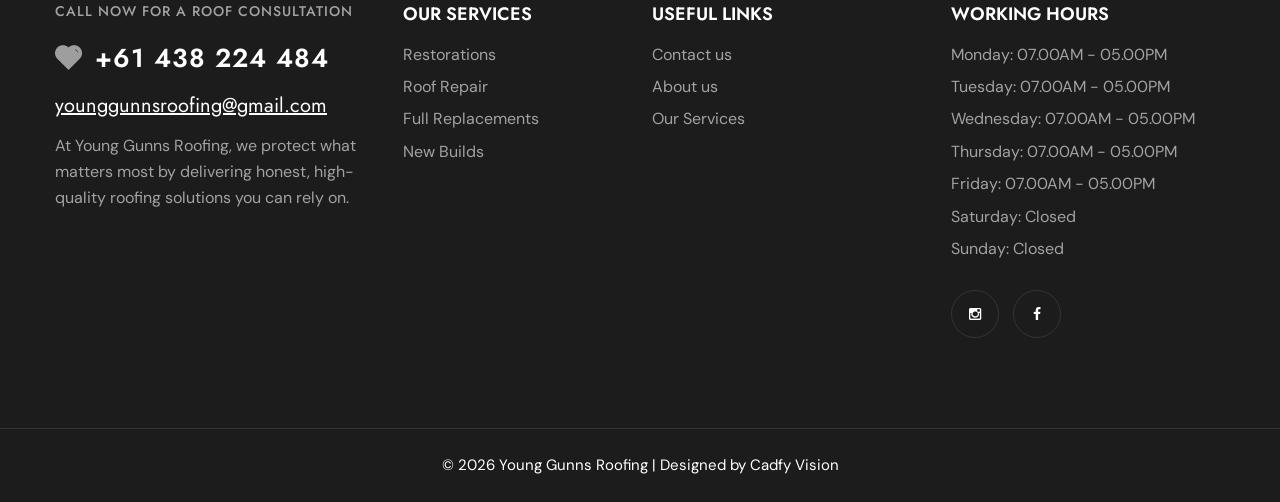
==== commit 66a08814: "remove dash from company name in footer" ====
--- a/about.html
+++ b/about.html
@@ -492,7 +492,7 @@
 					<!-- Copyright Column -->
 					<div class="copyright-column col-lg-12 col-md-12 col-sm-12 text-center">
     <div class="copyright">
-        &copy; 2026 Young Gunns – Roofing |
+        &copy; 2026 Young Gunns Roofing |
         Designed by <a href="https://cadfyvision.com.au/" target="_blank" rel="noopener">Cadfy Vision</a>
     </div>
 </div>
--- a/css/style.css
+++ b/css/style.css
@@ -11517,6 +11517,3 @@
 .counter-block::after {
     content: none !important;
 }
-.copyright {
-  text-align: center;
-}
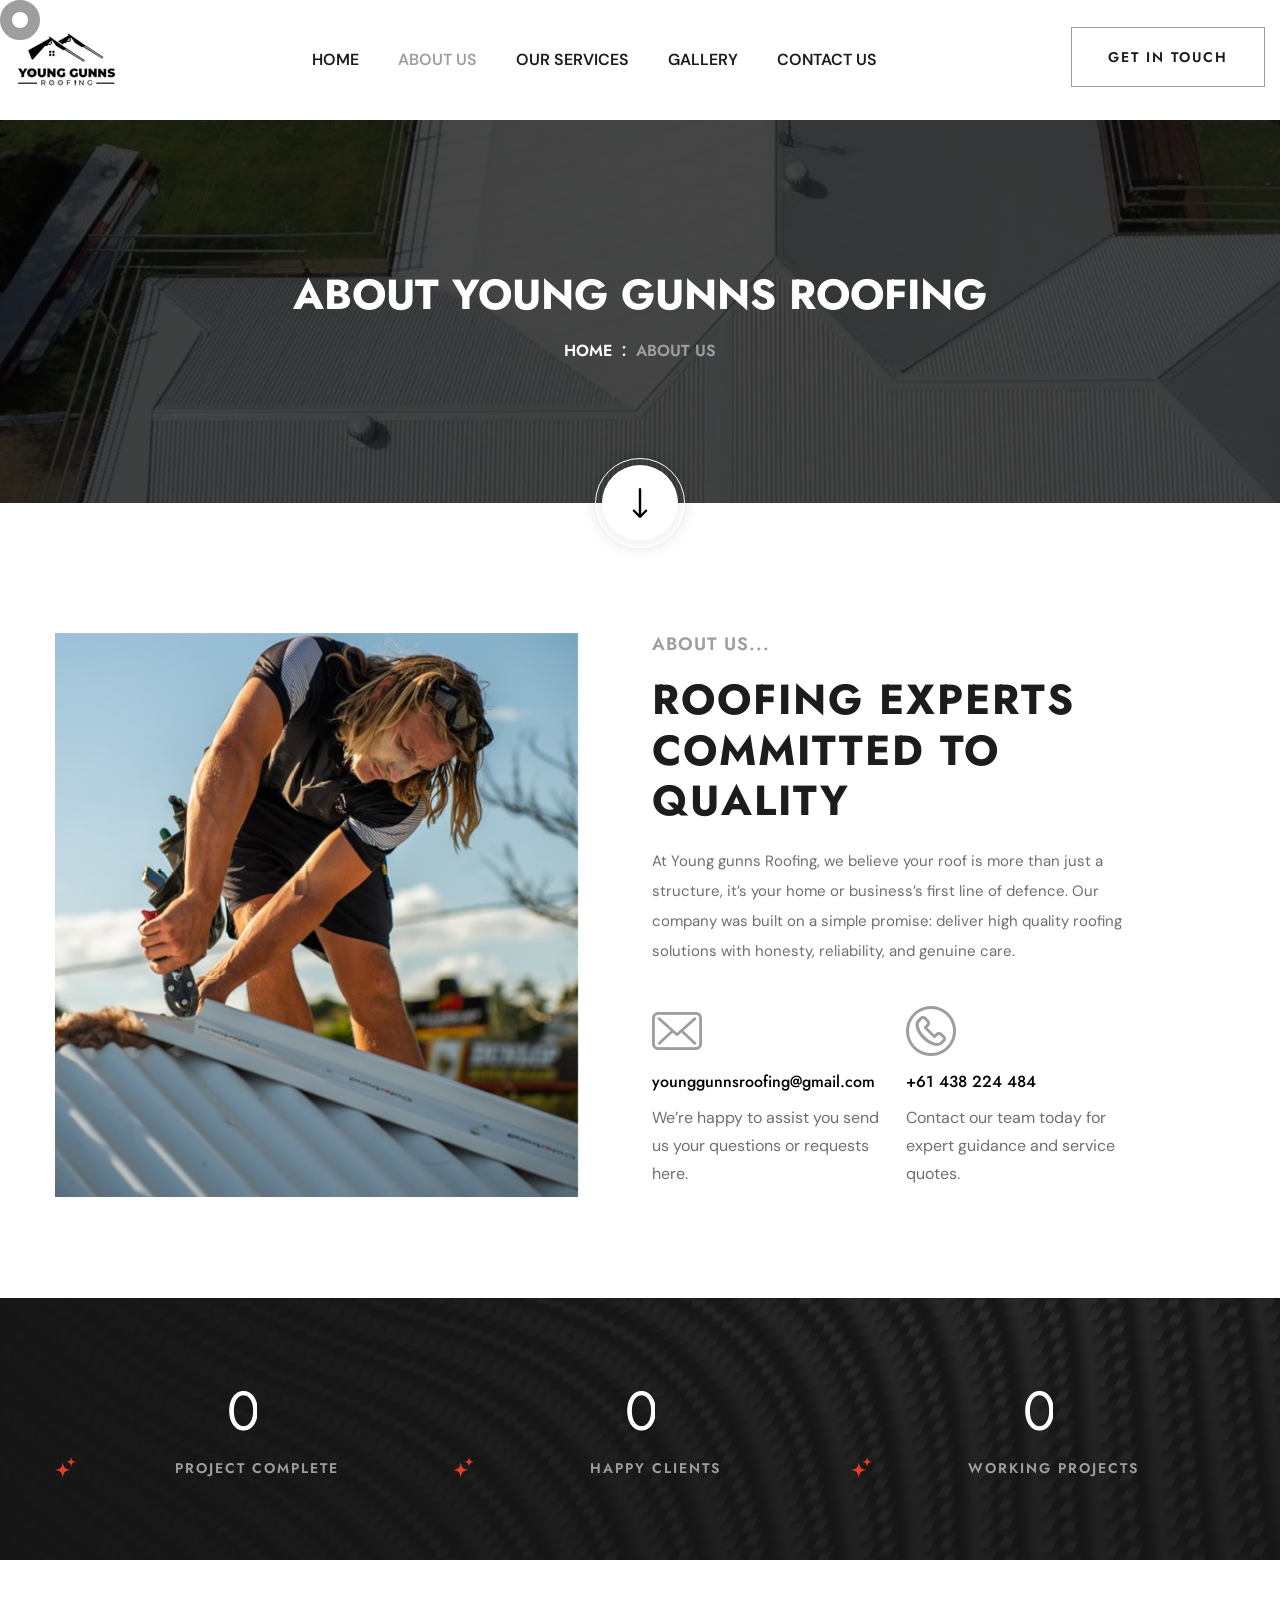
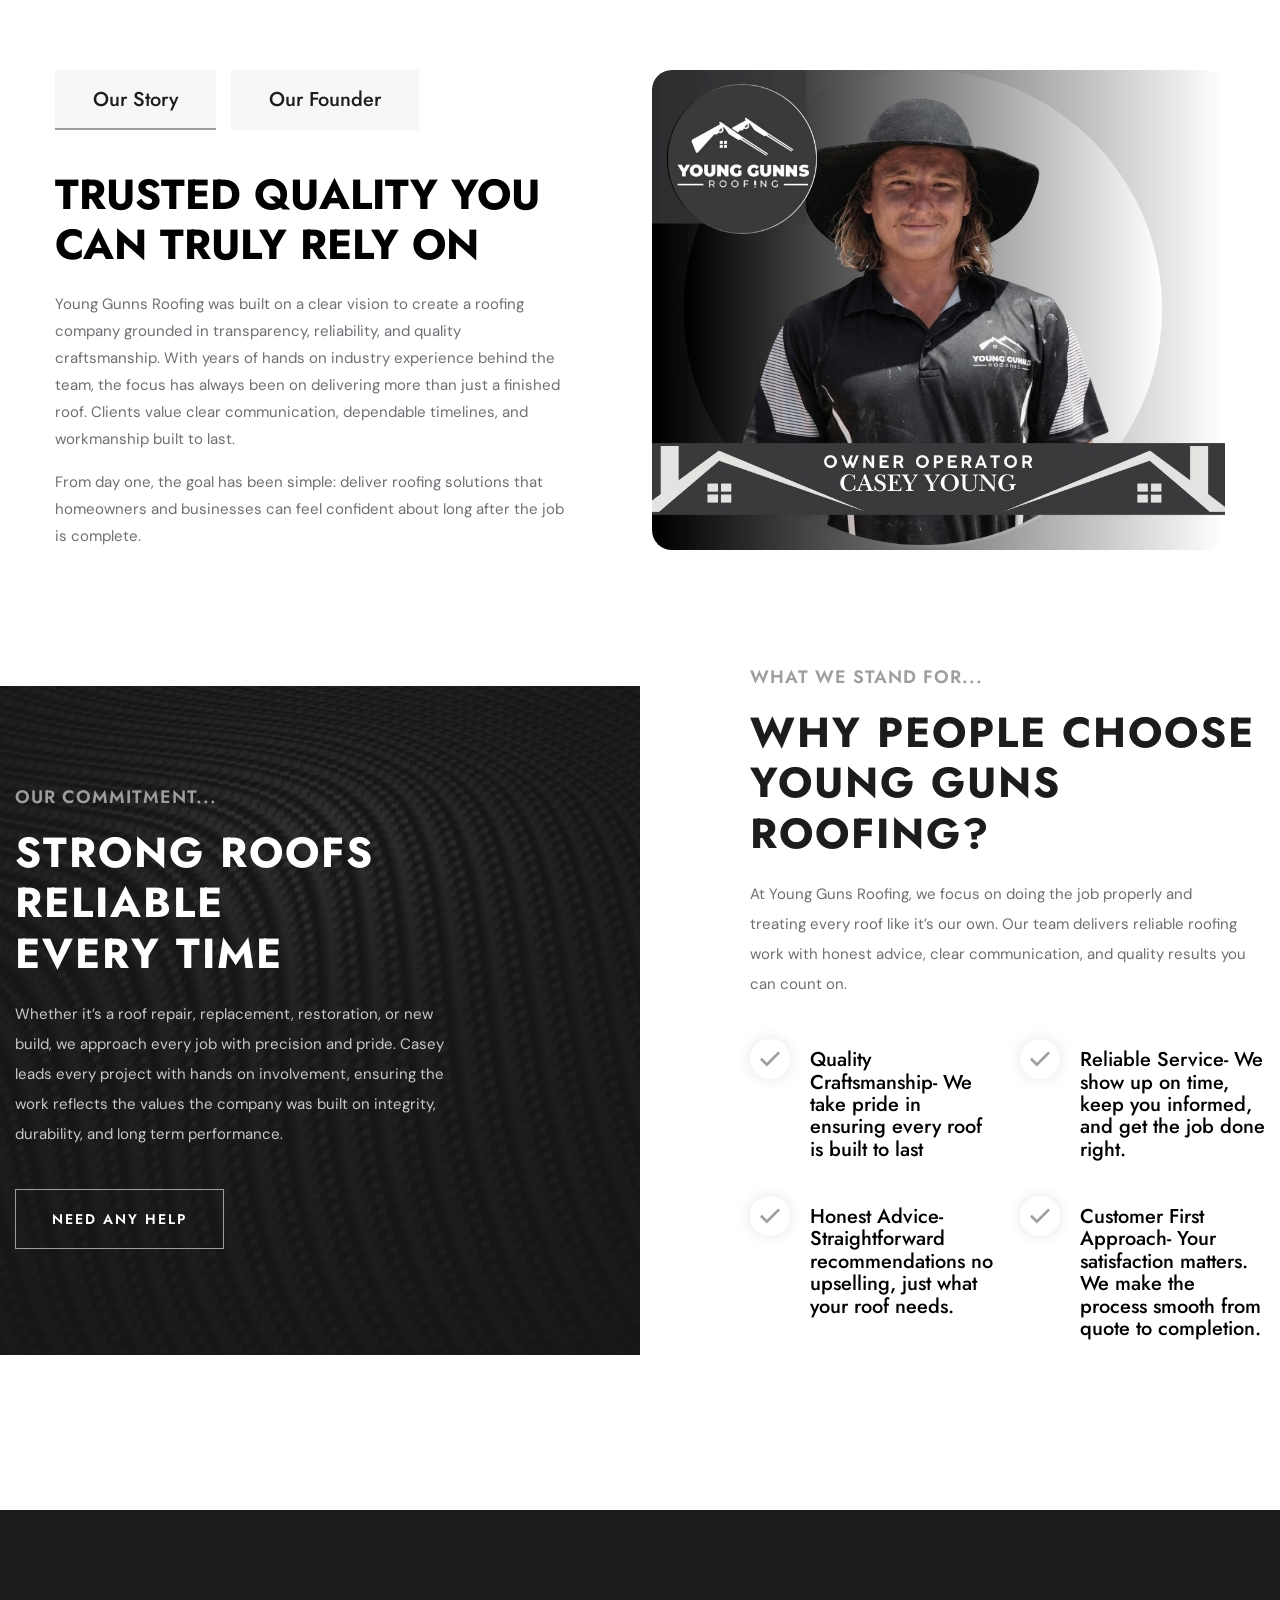
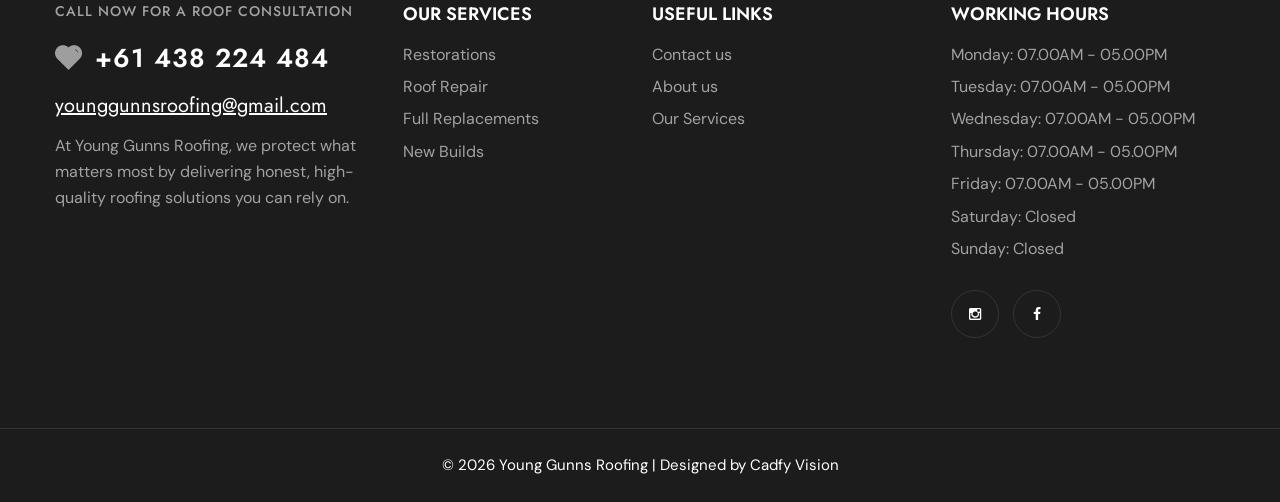
==== commit 9304bfd0: "Add clickable email and phone links" ====
--- a/about.html
+++ b/about.html
@@ -185,7 +185,11 @@
 							<div class="info-column col-lg-6 col-md-6 col-sm-12">
 								<div class="column-inner">
 									<div class="icon flaticon-envelope"></div>
-									<h4>younggunnsroofing@gmail.com</h4>
+									<h4>
+  <a href="mailto:younggunnsroofing@gmail.com" style="color: black;">
+    younggunnsroofing@gmail.com
+  </a>
+</h4>
 									<div class="text">We’re happy to assist you send us your questions or requests here.</div>
 								</div>
 							</div>
@@ -194,7 +198,11 @@
 							<div class="info-column col-lg-6 col-md-6 col-sm-12">
 								<div class="column-inner">
 									<div class="icon flaticon-phone"></div>
-									<h4>+61 438 224 484</h4>
+								<h4>
+  <a href="tel:+61438224484" style="color: black; text-decoration: none;">
+    +61 438 224 484
+  </a>
+</h4>
 									<div class="text">Contact our team today for expert guidance and service quotes.</div>
 								</div>
 							</div>
